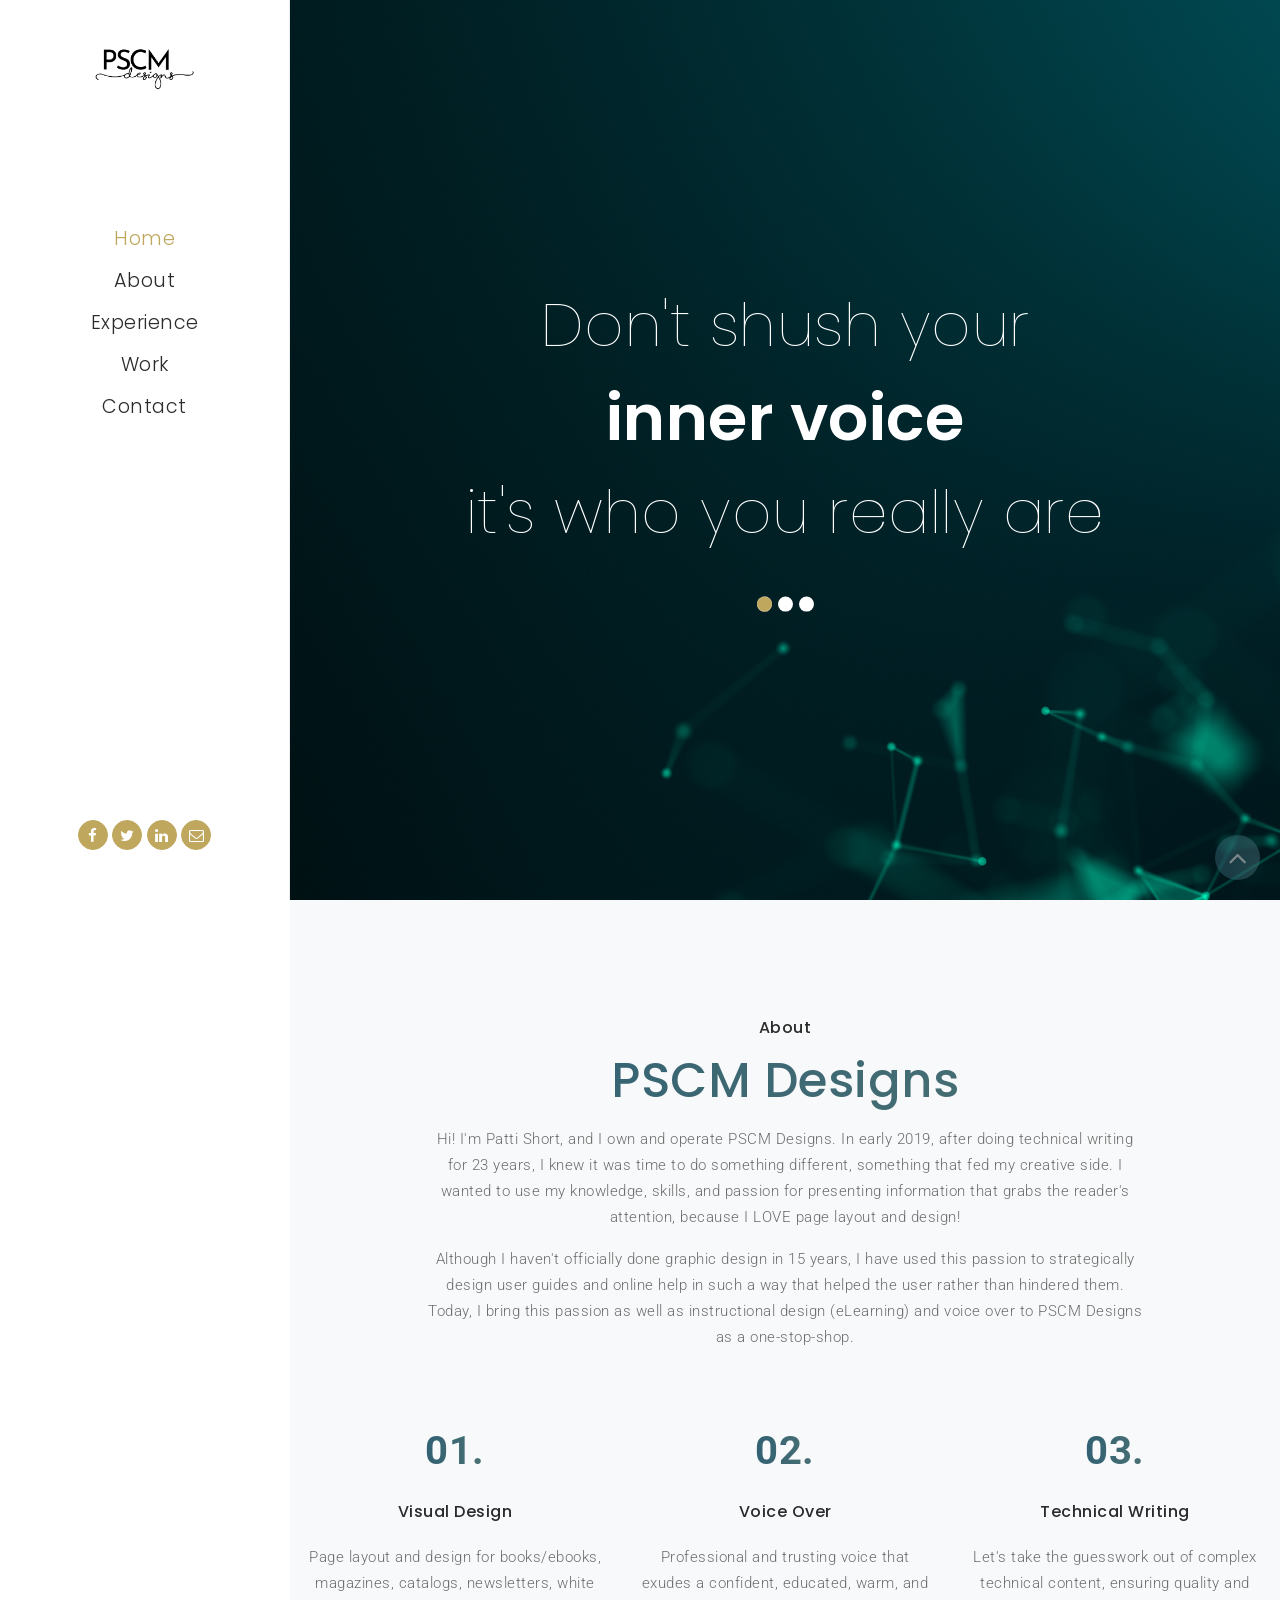
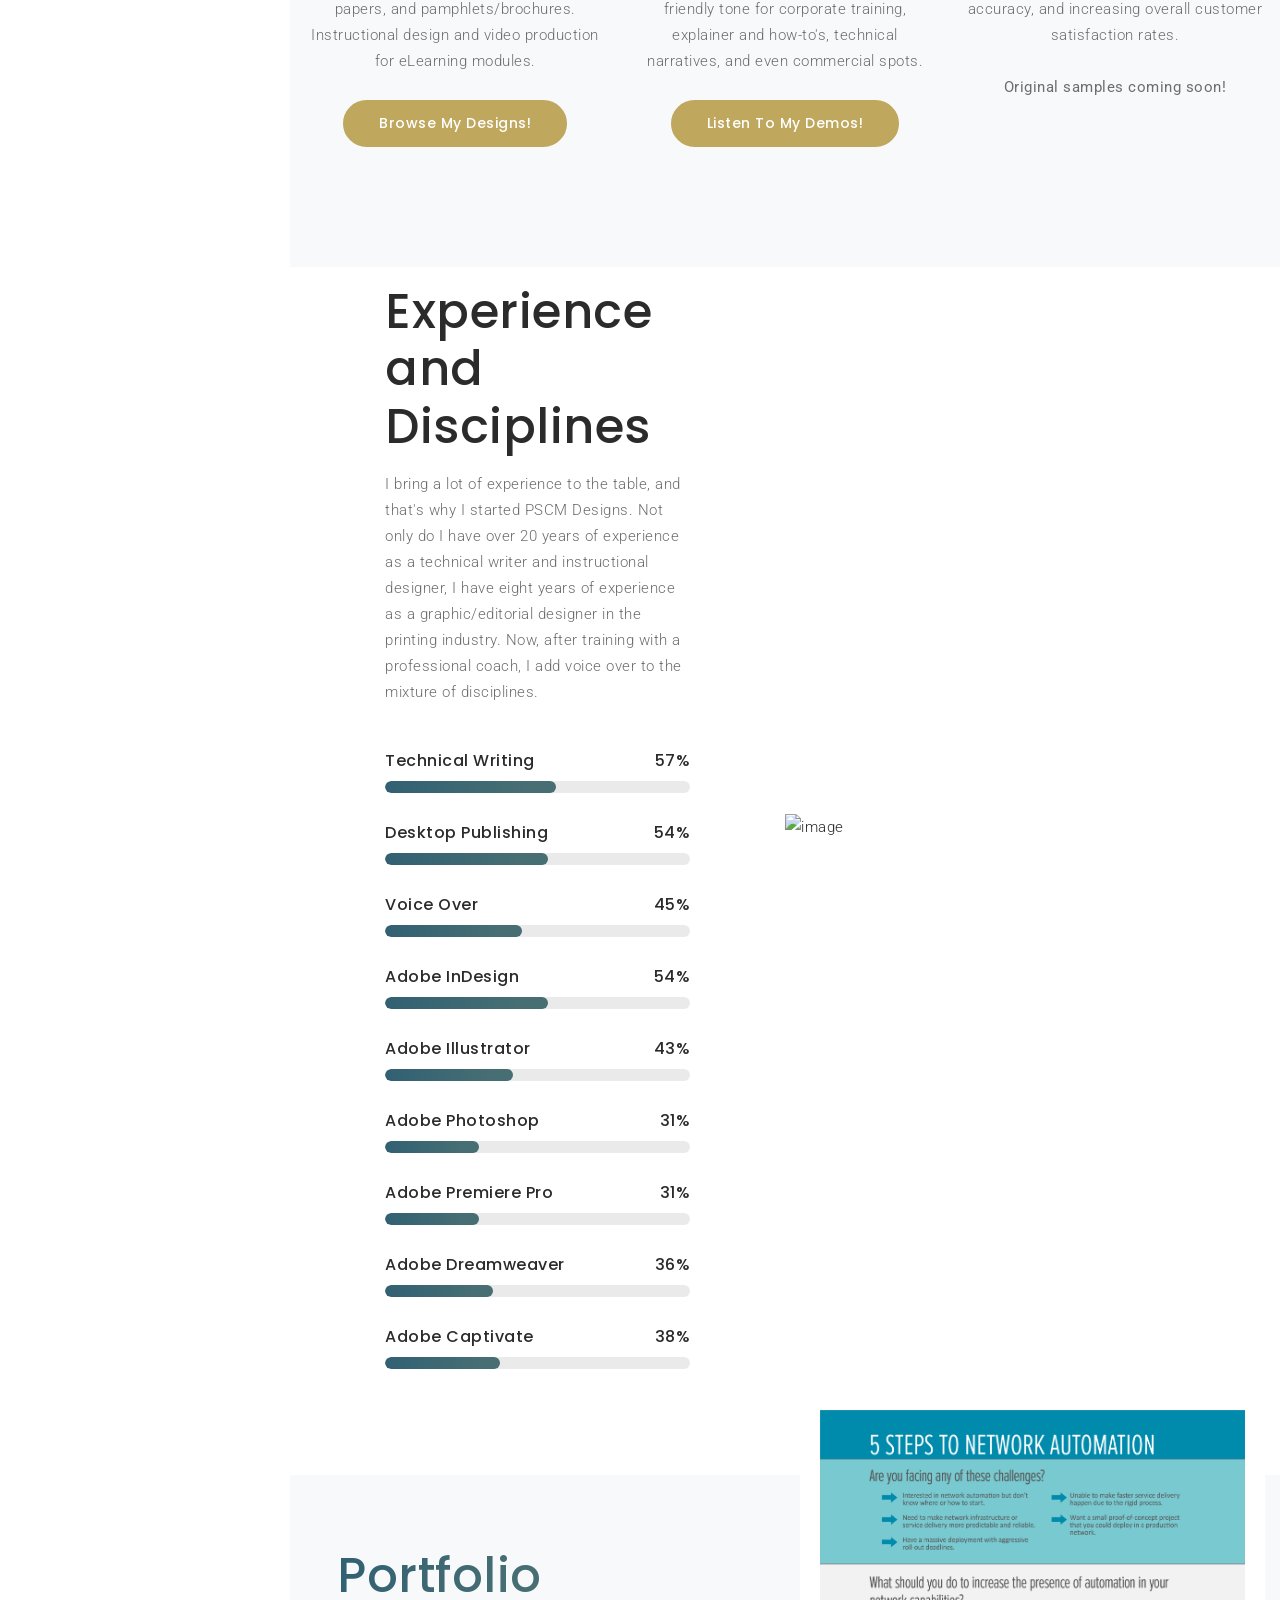
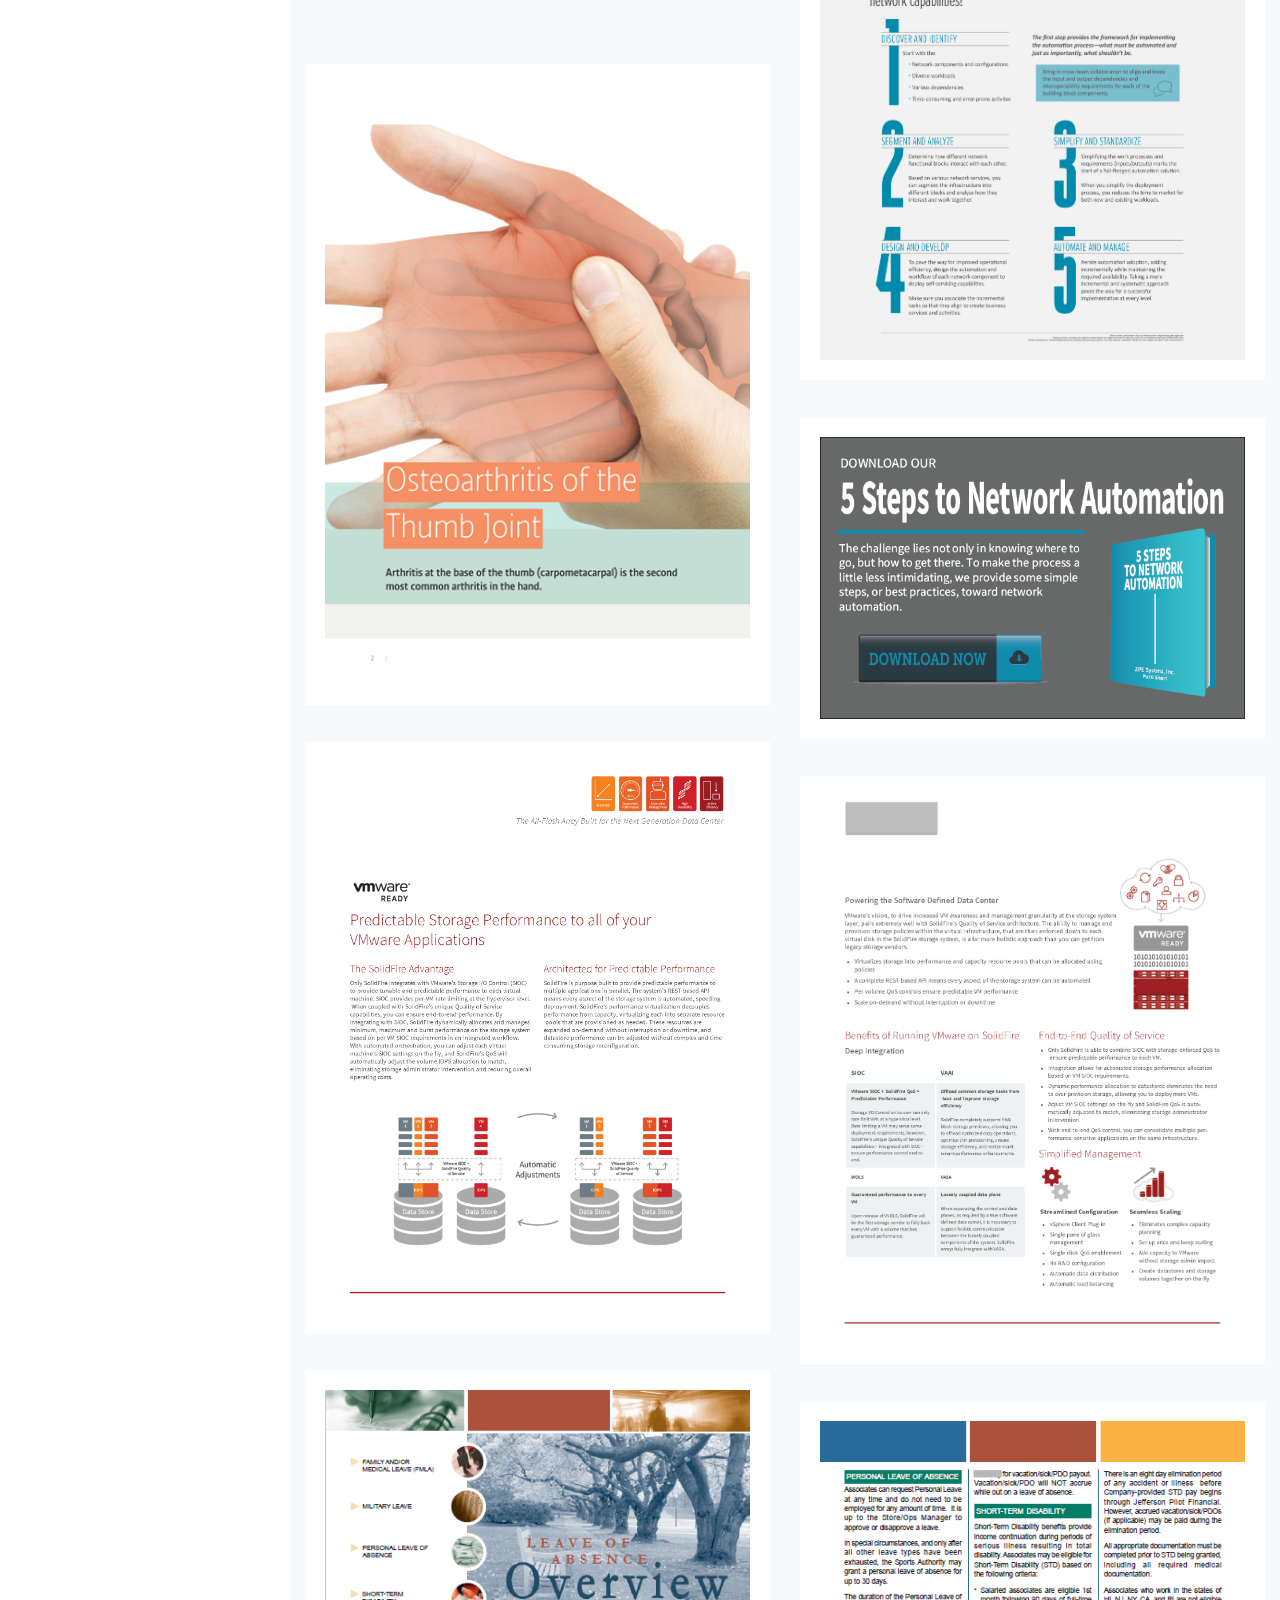
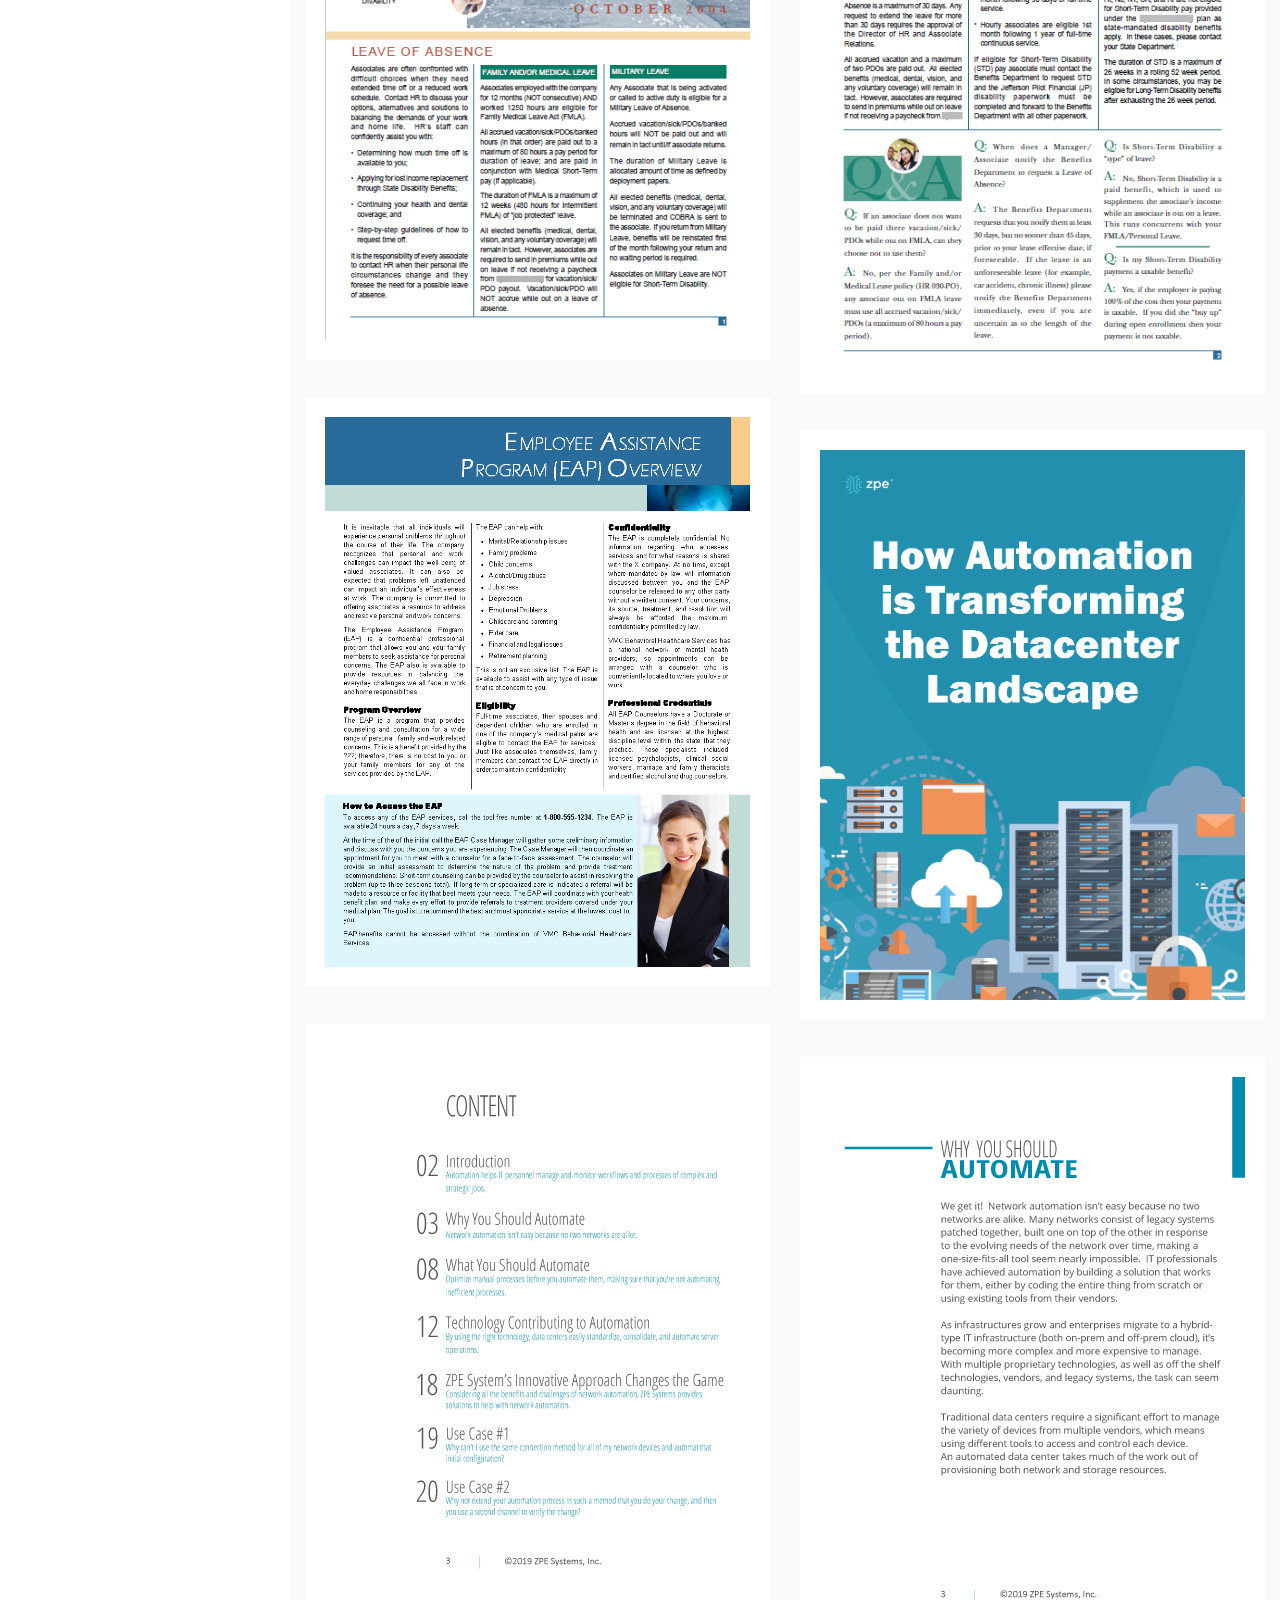
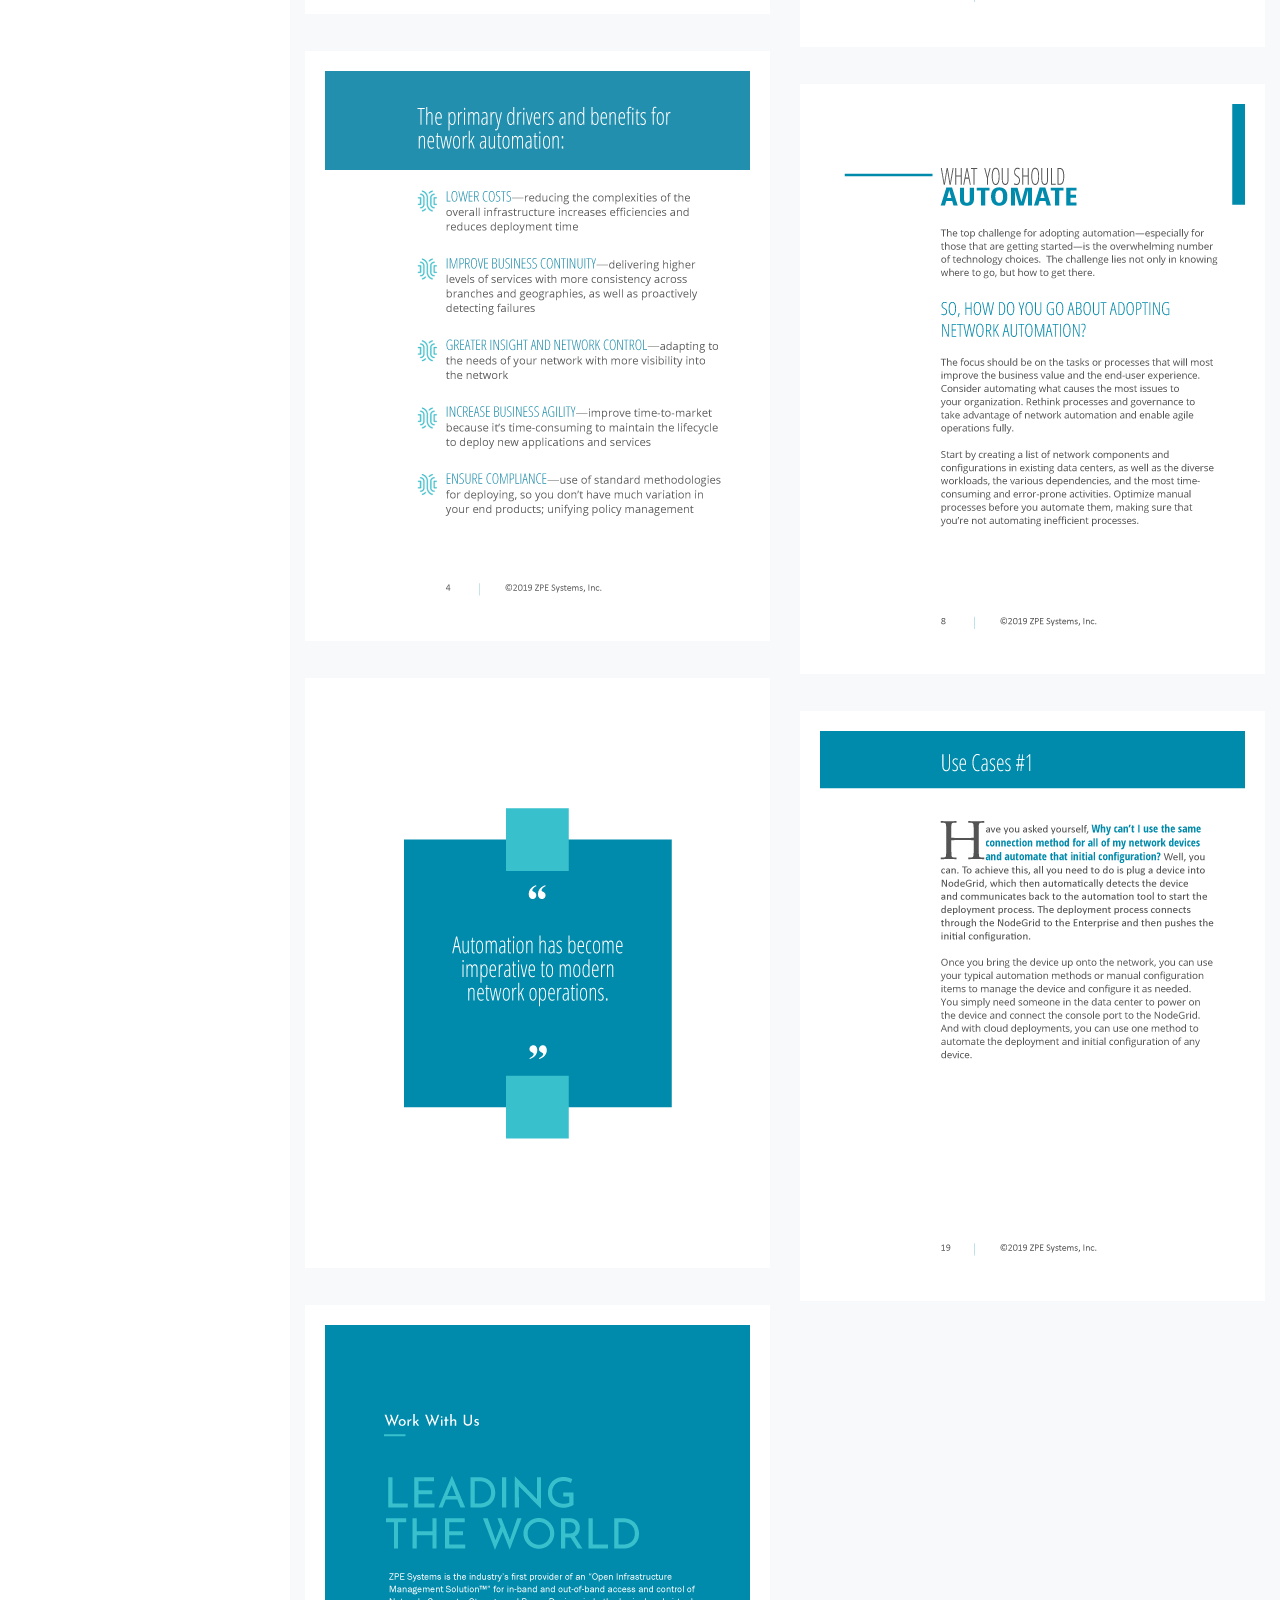
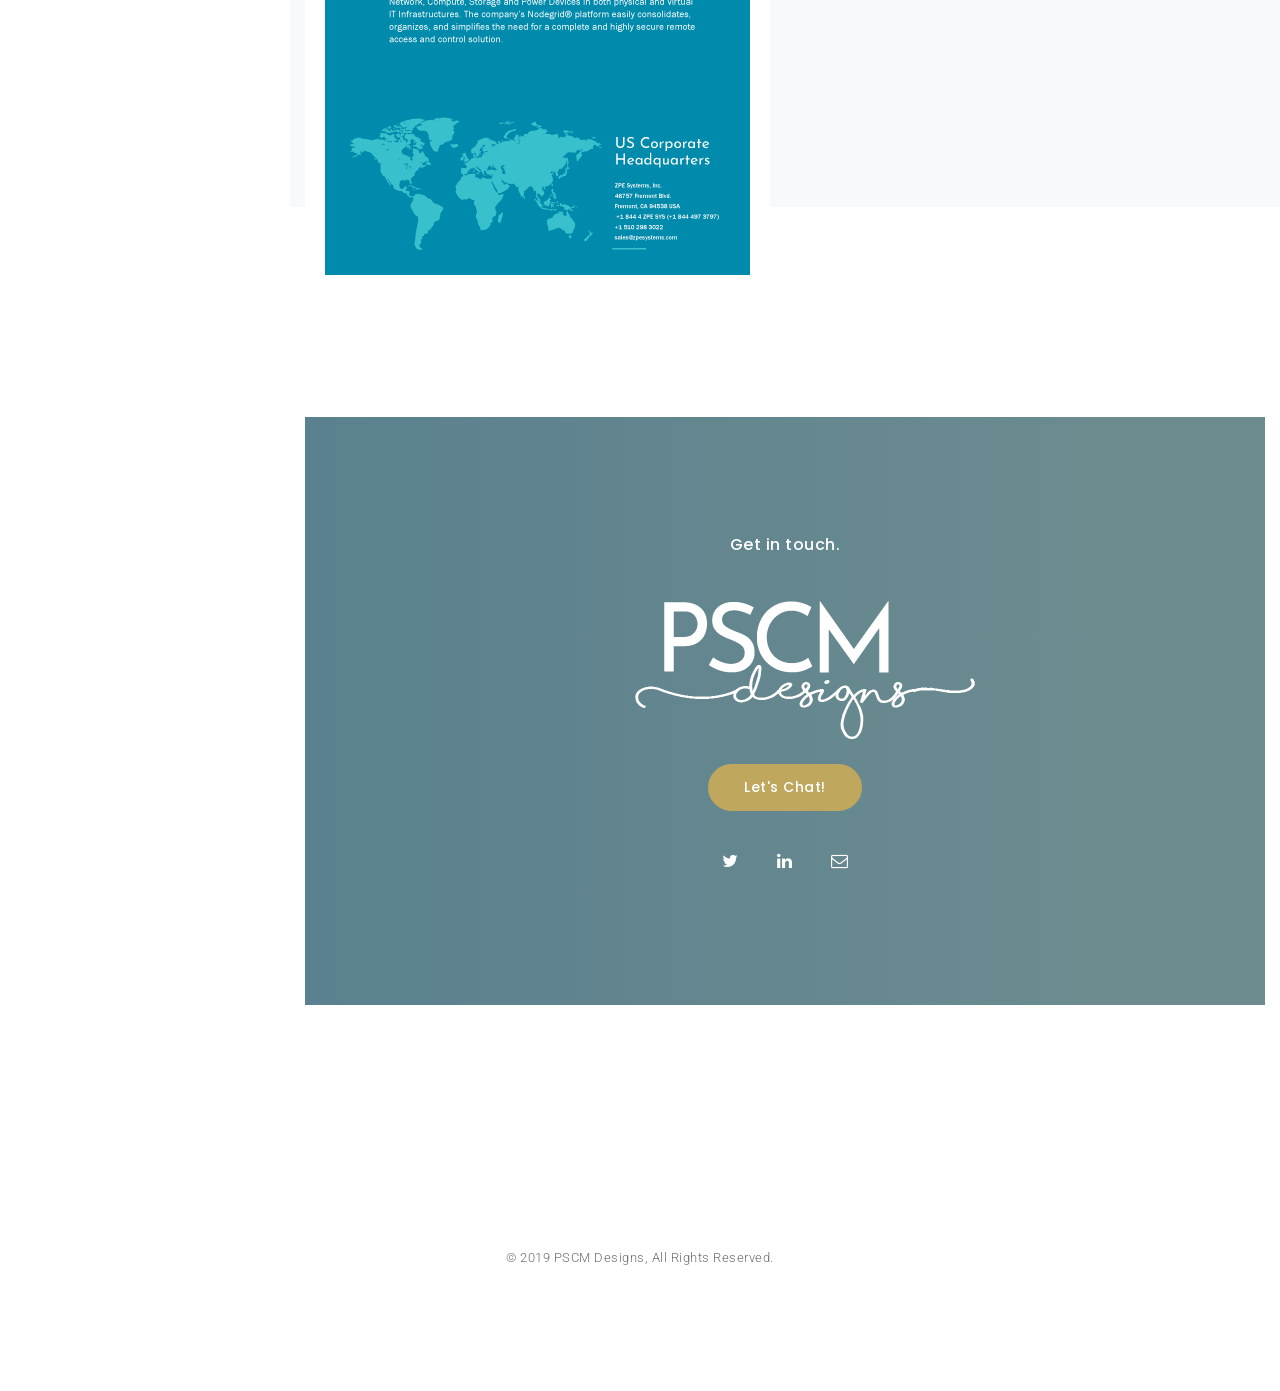
==== index.html @ f7200b73 "new samples and modified the CTA container" ====
<!doctype html>
<html lang="en">
<head>
    <!-- Required meta tags -->
    <meta charset="utf-8">
    <meta name="viewport" content="width=device-width, initial-scale=1, shrink-to-fit=no">
    <!-- Page Title -->
    <title>PSCM Designs</title>
    <!-- Favicon -->
    <link rel="icon" href="images/favicon.ico">
    <!-- Animate -->
    <link rel="stylesheet" href="css/animate.min.css">
    <!-- Bootstrap CSS -->
    <link rel="stylesheet" href="css/bootstrap.min.css">
    <!-- Font Awesome -->
    <link rel="stylesheet" href="css/font-awesome.min.css">
    <!-- Owl Carousel -->
    <link rel="stylesheet" href="css/owl.carousel.min.css">
    <link rel="stylesheet" href="css/owl.theme.default.min.css">
    <!-- Cube Portfolio -->
    <link rel="stylesheet" href="css/cubeportfolio.min.css">
    <!-- Fancy Box -->
    <link rel="stylesheet" href="css/jquery.fancybox.min.css">
    <!-- REVOLUTION STYLE SHEETS -->
    <link rel="stylesheet" type="text/css" href="rs-plugin/css/settings.css">
    <link rel="stylesheet" type="text/css" href="rs-plugin/css/navigation.css">
    <!-- Style Sheet -->
    <link rel="stylesheet" href="css/style.css">
</head>

<body data-spy="scroll" data-target=".navbar" data-offset="90" class="intrective">

<!--Loader Start-->
<div class="loader">
    <div class="loader-inner">
        <div class="loader-blocks">
            <span class="block-1"></span>
            <span class="block-2"></span>
            <span class="block-3"></span>
            <span class="block-4"></span>
            <span class="block-5"></span>
            <span class="block-6"></span>
            <span class="block-7"></span>
            <span class="block-8"></span>
            <span class="block-9"></span>
            <span class="block-10"></span>
            <span class="block-11"></span>
            <span class="block-12"></span>
            <span class="block-13"></span>
            <span class="block-14"></span>
            <span class="block-15"></span>
            <span class="block-16"></span>
        </div>
    </div>
</div>
<!--Loader End-->

<!--Header start-->
<header>

    <!--Navigation-->
    <nav class="navbar navbar-right">
        <div class="container">
            <a href="#home" title="Logo" class="logo scroll">
                <img src="images/logo-black.png" class="logo-dark default" alt="logo">
            </a>

            <!--Nav Links-->
            <div class="navbar-collapse" id="wexim">
                <div class="navbar-nav ml-auto alt-font">
                        <a class="nav-link scroll" href="#home">Home</a>
                        <a class="nav-link scroll" href="#about">About</a>
                        <a class="nav-link scroll" href="#experience">Experience</a>
                        <a class="nav-link scroll" href="#portfolio_top">Work</a>
                       <!-- <a class="nav-link scroll" href="#price">Pricing</a>
                        <a class="nav-link scroll" href="#blog">Blog</a>-->
                        <a class="nav-link scroll" href="#contact">Contact</a>
                </div>
            </div>

            <!--Social Items-->
            <div class="side-right-social">
                <a href="https://www.facebook.com/bellasatori" class="facebook-bg-hvr"><i class="fa fa-facebook" aria-hidden="true"></i></a>
                <a href="https://twitter.com/magenta3604" class="twitter-bg-hvr"><i class="fa fa-twitter" aria-hidden="true"></i></a>
                <a href="https://www.linkedin.com/in/pattishort" class="linkedin-bg-hvr"><i class="fa fa-linkedin" aria-hidden="true"></i></a>
                <a href="mailto:hi@pscmdesigns.com"><i class="fa fa-envelope-o" aria-hidden="true"></i></a>
            </div>

        </div>
    </nav>

    <div class="side-right-btn">
        <span></span>
        <span></span>
        <span></span>
    </div>

</header>
<!--Header end-->

<div class="wrapper">

    

<!-- Main Slider -->
<section id="home" class="single-version p-0 bg-img11 center-block">
    <div class="bg-overlay"></div>
    <h2 class="d-none">hidden</h2>
    <div class="fullscreen">
        <div class="col-xs-12 text-center center-col">
            <div id="single-slider" class="owl-carousel">
                <!--slide-->
                <h2 class="alt-font text-white item">Don't shush your<span class="font-weight-600 d-block">inner voice</span>it's who you really are</h2>
                <!--slide-->
                <h2 class="alt-font text-white item">There are<span class="font-weight-600 d-block">no rules</span>to creativity</h2>
                <!--slide-->
                <h2 class="alt-font text-white item">Creativity<span class="font-weight-600 d-block">is not a</span>competition</h2>

            </div>
        </div>
    </div>
</section>
<!--Main Slider ends -->

    

    <!--Feature Start-->
    <section id="about" class="bg-light text-center">
        <div class="container">
            <!--Heading-->
            <div class="row wow fadeIn">
                <div class="col-md-12">
                    <div class="title d-inline-block">
                        <h6 class="mb-3">About</h6>
                        <h2 class="gradient-text1 mb-3">PSCM Designs</h2>
                        <p style="margin-bottom: 12pt;">Hi! I'm Patti Short, and I own and operate PSCM Designs. In early 2019, after doing technical writing for 23 years, I knew it was time to do something different, something that fed my creative side. I wanted to use my knowledge, skills, and passion for presenting information that grabs the reader's attention, because I LOVE page layout and design!  </p><p>Although I haven't officially done graphic design in 15 years, I have used this passion to strategically design user guides and online help in such a way that helped the user rather than hindered them. Today, I bring this passion as well as instructional design (eLearning) and voice over to PSCM Designs as a one-stop-shop.  </p>
                    </div>
                </div>
            </div>

            <!--Features-->
            <div class="row">
                <div class="col-md-4 wow fadeInLeft">
                    <div class="feature-box">
                    <span class="item-number gradient-text1">
                        01.
                    </span>
                        <h6 class="mb-4">Visual Design</h6>
                        <p>Page layout and design for books/ebooks, magazines, catalogs, newsletters, white papers, and pamphlets/brochures. Instructional design and video production for eLearning modules.<br><br><b><a href="#portfolio_top" class="btn btn-blue btn-rounded btn-large btn-hvr-white">Browse my designs!</a></b></p>
                    </div>
                </div>
                <div class="col-md-4 wow fadeInUp">
                    <div class="feature-box">
                    <span class="item-number gradient-text1">
                        02.
                    </span>
                        <h6 class="mb-4">Voice Over</h6>
						<p>Professional and trusting voice that exudes a confident, educated, warm, and friendly tone for corporate training, explainer and how-to's, technical narratives, and even commercial spots. <br><br><b><a href="https://www.pattishortvo.com" target="_blank" class="btn btn-blue btn-rounded btn-large btn-hvr-white">Listen to my demos!</a></b></p>
                    </div>
                </div>
                <div class="col-md-4 wow fadeInRight">
                    <div class="feature-box">
                    <span class="item-number gradient-text1">
                        03.
                    </span>
                        <h6 class="mb-4">Technical Writing</h6>
                        <p>Let's take the guesswork out of complex technical content, ensuring quality and accuracy, and increasing overall customer satisfaction rates.<br><br><b>Original samples coming soon!</b></p>
                    </div>
                </div>
            </div>
            
        </div>
    </section>
    <!--Feature End-->

    <!--About Start-->
    <section id="experience" class="p-0">
            <div class="container-fluid">
                <div class="row align-items-center">
                    <div class="col-lg-6">
                        <div class="feature-skill-box">
                            <div class="title">
                                <h6 class="third-color mb-3"></h6>
                                <h2 class="mb-3">Experience and Disciplines</h2>
                                <p>I bring a lot of experience to the table, and that's why I started PSCM Designs.  Not only do I have over 20 years of experience as a technical writer and instructional designer, I have eight years of experience as a graphic/editorial designer in the printing industry. Now, after training with a <a href="http://janhaleysoule.net/">professional coach</a>, I add voice over to the mixture of disciplines. </p>
                            </div>
                            <!--Team Progress-->
                            <ul class="feature-skill team-progress text-left">
								<!--Progress Item-->
                                <li class="progress-item">
										<h6>Technical Writing<span class="float-right"><b class="count">100</b>%</span></h6>
										<div class="progress">
											<span class="progress-bar" role="progressbar" aria-valuenow="100" aria-valuemin="0" aria-valuemax="100"></span>
										</div>
									</li>

									<!--Progress Item-->
									<li class="progress-item">
											<h6>Desktop Publishing<span class="float-right"><b class="count">95</b>%</span></h6>
											<div class="progress">
												<span class="progress-bar" role="progressbar" aria-valuenow="95" aria-valuemin="0" aria-valuemax="100"></span>
											</div>
										</li>
								<!--Progress Item-->
								<li class="progress-item">
										<h6>Voice Over<span class="float-right"><b class="count">80</b>%</span></h6>
										<div class="progress">
											<span class="progress-bar" role="progressbar" aria-valuenow="80" aria-valuemin="0" aria-valuemax="100"></span>
										</div>
									</li>
                                <!--Progress Item-->
                                <li class="progress-item">
                                    <h6>Adobe InDesign<span class="float-right"><b class="count">95</b>%</span></h6>
                                    <div class="progress">
                                        <span class="progress-bar" role="progressbar" aria-valuenow="95" aria-valuemin="0" aria-valuemax="100"></span>
                                    </div>
                                </li>
                                <!--Progress Item-->
                                <li class="progress-item">
                                    <h6>Adobe Illustrator<span class="float-right"><b class="count">75</b>%</span></h6>
                                    <div class="progress">
                                        <span class="progress-bar" role="progressbar" aria-valuenow="75" aria-valuemin="0" aria-valuemax="100"></span>
                                    </div>
                                </li>
                                <!--Progress Item-->
                                <li class="progress-item">
                                    <h6>Adobe Photoshop<span class="float-right"><b class="count">65</b>%</span></h6>
                                    <div class="progress">
                                        <span class="progress-bar" role="progressbar" aria-valuenow="65" aria-valuemin="0" aria-valuemax="100"></span>
                                    </div>
                                </li>
                                 <!--Progress Item-->
                                 <li class="progress-item">
                                        <h6>Adobe Premiere Pro<span class="float-right"><b class="count">65</b>%</span></h6>
                                        <div class="progress">
                                            <span class="progress-bar" role="progressbar" aria-valuenow="65" aria-valuemin="0" aria-valuemax="100"></span>
                                        </div>
                                    </li>
                                    
                                     <!--Progress Item-->
                                <li class="progress-item">
                                        <h6>Adobe Dreamweaver<span class="float-right"><b class="count">75</b>%</span></h6>
                                        <div class="progress">
                                            <span class="progress-bar" role="progressbar" aria-valuenow="75" aria-valuemin="0" aria-valuemax="100"></span>
                                        </div>
                                    </li>
                                     <!--Progress Item-->
                                <li class="progress-item">
                                        <h6>Adobe Captivate<span class="float-right"><b class="count">80</b>%</span></h6>
                                        <div class="progress">
                                            <span class="progress-bar" role="progressbar" aria-valuenow="80" aria-valuemin="0" aria-valuemax="100"></span>
                                        </div>
                                    </li>
                                    
                                     
                            </ul>
    
                            <!--button
                            <a href="javascript:void(0);" class="btn btn-large btn-transparent-black mt-5">Get Started</a>-->
                        </div>
                    </div>
                    <div class="col-lg-6 p-0">
                        <!--Feature Image Half-->
                        <img src="images/AdobeStock_109748707.jpeg" class="feature-half" alt="image">
                    </div>
                </div>
            </div>
        </section>
        <!--About End-->

    <!--Parallax Start
    <section class="parallax bg-img9">
        <div class="bg-overlay bg-dark opacity-4"></div>
        <div class="container">
            <div class="row">
                <div class="col-md-12">
                    <div class="parallax-box text-center title m-0">
                        <h6 class="text-white font-weight-light mb-4">Unleash your creative potential with Wexim</h6>
                        <h2 class="text-white mb-4">Looking For Exclusive Digital Services?</h2>
                        <a href="#." class="btn btn-large btn-blue">Learn More</a>
                    </div>
                </div>
            </div>
        </div>
    </section>-->
    <!--Parallax End-->

    <!--Team Start
    <section id="team" >
        <div class="container">-->
            <!--Heading
            <div class="row wow fadeIn">
                <div class="col-md-12 text-center">
                    <div class="title d-inline-block">
                        <h6 class="mb-3">Basic info about componay</h6>
                        <h2 class="gradient-text1 mb-3">Creative Heads</h2>
                        <p>Curabitur mollis bibendum luctus. Duis suscipit vitae dui sed suscipit. Vestibulum auctor nunc vitae diam eleifend, in maximus metus sollicitudin. Quisque vitae sodales lectus. Nam porttitor justo sed mi finibus, vel tristique risus faucibus. </p>
                    </div>
                </div>
            </div>-->

           

    <!--Portfolio-->
    <section id="portfolio_top" class="bg-light p-lg-0">
        <div class="container">
            <div id="portfolio-measonry" class="cbp border-portfolio simple_overlay">
                
                    <div class="cbp-item pt-0 pt-lg-5">
                            <div class="text_wrap wow fadeIn" data-wow-delay="350ms">
                                <div class="title pt-3 pt-lg-5 mb-0 d-inline-block text-center">
                                    <h6 class="mb-3 third-color"></h6>
                                    <h2 class="gradient-text1 mb-3">Portfolio</h2>
                                    <p></p>
                                </div>
                            </div>
                        </div>
                
                        <div class="cbp-item itemshadow">
                                <img src="images/5-steps-new-design.png" alt="">
                                <div class="overlay-two center-block text-white">
                                    <a class="plus" data-fancybox="gallery" href="images/5-steps-new-design.png"></a>
                                    <h4 class="pt-3">Latest Work</h4>
                                    <p>See Our Amazing Work</p>
                                </div>
                            </div>

                            <div class="cbp-item itemshadow">
                                    <img src="images/portfolio-4.png" alt="">
                                    <div class="overlay-two center-block text-white">
                                        <a class="plus" data-fancybox="gallery" href="images/portfolio-4.png"></a>
                                        <h4 class="pt-3">Latest Work</h4>
                                        <p>See Our Amazing Work</p>
                                    </div>
                                </div>

                                <div class="cbp-item itemshadow">
                                        <img src="images/portfolio-5.png" alt="">
                                        <div class="overlay-two center-block text-white">
                                            <a class="plus" data-fancybox="gallery" href="images/portfolio-5.png"></a>
                                            <h4 class="pt-3">Latest Work</h4>
                                            <p>See Our Amazing Work</p>
                                        </div>
                                    </div>

                    <div class="cbp-item itemshadow">
                            <img src="images/portfolio-6.png" alt="">
                            <div class="overlay-two center-block text-white">
                                <a class="plus" data-fancybox="gallery" href="images/portfolio-6.png"></a>
                                <h4 class="pt-3">2014 Work</h4>
                                <p>See Our Amazing Work</p>
                            </div>
                        </div>
                        <div class="cbp-item itemshadow">
                            <img src="images/portfolio-7.png" alt="">
                            <div class="overlay-two center-block text-white">
                                <a class="plus" data-fancybox="gallery" href="images/portfolio-7.png"></a>
                                <h4 class="pt-3">2014 Work</h4>
                                <p>See Our Amazing Work</p>
                            </div>
                        </div>



                
                        <div class="cbp-item itemshadow">
                    <img src="images/portfolio-1.png" alt="">
                    <div class="overlay-two center-block text-white">
                        <a class="plus" data-fancybox="gallery" href="images/portfolio-1.png"></a>
                        <h4 class="pt-3">2004 Work</h4>
                        <p>See Our Amazing Work</p>
                    </div>
                </div>
                
                <div class="cbp-item itemshadow">
                    <img src="images/portfolio-2.png" alt="">
                    <div class="overlay-two center-block text-white">
                        <a class="plus" data-fancybox="gallery" href="images/portfolio-2.png"></a>
                        <h4 class="pt-3">2004 Work</h4>
                        <p>See Our Amazing Work</p>
                    </div>
                </div>
                <div class="cbp-item itemshadow">
                    <img src="images/portfolio-3.png" alt="">
                    <div class="overlay-two center-block text-white">
                        <a class="plus" data-fancybox="gallery" href="images/portfolio-3.png"></a>
                        <h4 class="pt-3">2004 Work</h4>
                        <p>See Our Amazing Work</p>
                    </div>
                </div>

                <div class="cbp-item itemshadow">
                    <img src="images/ebook/1-network-automation-ebook_Page_01.png" alt="">
                    <div class="overlay-two center-block text-white">
                        <a class="plus" data-fancybox="gallery" href="images/ebook/1-network-automation-ebook_Page_01.png"></a>
                        <h4 class="pt-3">Latest Work</h4>
                        <p>See Our Amazing Work</p>
                    </div>
                </div>

                <div class="cbp-item itemshadow">
                    <img src="images/ebook/1-network-automation-ebook_Page_03.png" alt="">
                    <div class="overlay-two center-block text-white">
                        <a class="plus" data-fancybox="gallery" href="images/ebook/1-network-automation-ebook_Page_03.png"></a>
                        <h4 class="pt-3">Latest Work</h4>
                        <p>See Our Amazing Work</p>
                    </div>
                </div>

                <div class="cbp-item itemshadow">
                    <img src="images/ebook/1-network-automation-ebook_Page_06.png" alt="">
                    <div class="overlay-two center-block text-white">
                        <a class="plus" data-fancybox="gallery" href="images/ebook/1-network-automation-ebook_Page_06.png"></a>
                        <h4 class="pt-3">Latest Work</h4>
                        <p>See Our Amazing Work</p>
                    </div>
                </div>

                <div class="cbp-item itemshadow">
                    <img src="images/ebook/1-network-automation-ebook_Page_07.png" alt="">
                    <div class="overlay-two center-block text-white">
                        <a class="plus" data-fancybox="gallery" href="images/ebook/1-network-automation-ebook_Page_07.png"></a>
                        <h4 class="pt-3">Latest Work</h4>
                        <p>See Our Amazing Work</p>
                    </div>
                </div>

                <div class="cbp-item itemshadow">
                    <img src="images/ebook/1-network-automation-ebook_Page_11.png" alt="">
                    <div class="overlay-two center-block text-white">
                        <a class="plus" data-fancybox="gallery" href="images/ebook/1-network-automation-ebook_Page_11.png"></a>
                        <h4 class="pt-3">Latest Work</h4>
                        <p>See Our Amazing Work</p>
                    </div>
                </div>

                <div class="cbp-item itemshadow">
                    <img src="images/ebook/1-network-automation-ebook_Page_13.png" alt="">
                    <div class="overlay-two center-block text-white">
                        <a class="plus" data-fancybox="gallery" href="images/ebook/1-network-automation-ebook_Page_13.png"></a>
                        <h4 class="pt-3">Latest Work</h4>
                        <p>See Our Amazing Work</p>
                    </div>
                </div>

                <div class="cbp-item itemshadow">
                    <img src="images/ebook/1-network-automation-ebook_Page_22.png" alt="">
                    <div class="overlay-two center-block text-white">
                        <a class="plus" data-fancybox="gallery" href="images/ebook/1-network-automation-ebook_Page_22.png"></a>
                        <h4 class="pt-3">Latest Work</h4>
                        <p>See Our Amazing Work</p>
                    </div>
                </div>

                <div class="cbp-item itemshadow">
                    <img src="images/ebook/1-network-automation-ebook_Page_25.png" alt="">
                    <div class="overlay-two center-block text-white">
                        <a class="plus" data-fancybox="gallery" href="images/ebook/1-network-automation-ebook_Page_25.png"></a>
                        <h4 class="pt-3">Latest Work</h4>
                        <p>See Our Amazing Work</p>
                    </div>
                </div>
                
            <!-- <div class="cbp-item">
                    <div class="bottom-text">
                        <div class="cells  wow fadeIn" data-wow-delay="350ms">
                            <p class="pb-3">We’ve Completed More Than </p>
                            <h2 class="port_head alt-font third-color">682</h2>
                            <p>projects for our amazing clients,</p>
                        </div>
                        <div class="cells wow fadeIn" data-wow-delay="350ms">
                            <a href="javascript:void(0)" class="btn btn-large btn-gradient">View All Work</a>
                        </div>
                    </div>
                </div>-->
            </div>
        </div>
    </section>
    <!--Portfolio ends -->

  


    <!--Address Start-->
    <section id="contact">
        <div class="container-fluid">
            <div class="align-items-center">

            
                    <div class="address-box title mb-0 bg-img4">
                        <!--overlay-->
                        <div class="bg-overlay gradient-bg1 opacity-8"></div>
                            <div class="address-text text-center text-white position-relative wow fadeInUp">
                                <h6 class="mb-3">Get in touch.</h6>
                                <p style="margin-bottom: 18pt;"></p>  
                            <p style="margin-bottom: 36pt;"></p> 
                                <!--title-->
                                <h2 class="mb-4" style="margin-left: 40px;"><img src="images/logo-white.png"></h2>
                                <!--Address
                                <p class="mb-3 text-white">Redmond, WA, United States Of America. </p>-->
                                <!--Phone
                                <p class="mb-3 text-white">Office Telephone : +1 970 315 2953</p>-->
                                <!--Email
                                <p class="mb-3 text-white">Email : hi@pscmdesigns.com</p>-->
                                <!--Social Icon-->
                                <p style="margin-bottom: 18pt;"> <a href="https://forms.gle/zeFy1gkdJvjEKnYE6" target="_blank" class="btn btn-blue btn-rounded btn-large btn-hvr-white"> Let's chat!</a></p>
                                <div class="address-social">
                                    <ul class="list-unstyled">
                                        
                                        <li><a class="twitter-text-hvr" href="https://twitter.com/magenta3604"><i class="fa fa-twitter" aria-hidden="true"></i></a></li>
                                        
                                        <li><a class="linkedin-text-hvr" href="https://www.linkedin.com/in/pattishort"><i class="fa fa-linkedin" aria-hidden="true"></i></a></li>
                                        <li><a class="wow fadeInDown" href="mailto:hi@pscmdesigns.com"><i class="fa fa-envelope-o" aria-hidden="true"></i></a></li>
                                        
                                    </ul>
                                </div>
                                
                            </div>
                        </div>
                    </div>
            
            </div>
        </div>
    </section>
    <!--Address End-->


    <!--Footer Start-->
    <section class="text-center">
        <h2 class="d-none">hidden</h2>
        <div class="container">
            <div class="row">
                <div class="col-md-12 align-items-center" >
                    <!--<div class="footer-social">
                        <ul class="list-unstyled">
                            <li><a class="wow fadeInUp" href="javascript:void(0);"><i class="fa fa-facebook" aria-hidden="true"></i></a></li>
                            <li><a class="wow fadeInDown" href="javascript:void(0);"><i class="fa fa-twitter" aria-hidden="true"></i></a></li>
                            <li><a class="wow fadeInUp" href="javascript:void(0);"><i class="fa fa-google-plus" aria-hidden="true"></i></a></li>
                            <li><a class="wow fadeInDown" href="javascript:void(0);"><i class="fa fa-linkedin" aria-hidden="true"></i></a></li>
                            <li><a class="wow fadeInUp" href="javascript:void(0);"><i class="fa fa-instagram" aria-hidden="true"></i></a></li>
                            <li><a class="wow fadeInDown" href="javascript:void(0);"><i class="fa fa-envelope-o" aria-hidden="true"></i></a></li>
                        </ul>
                    </div>-->
                    <p class="company-about fadeIn">© 2019 PSCM Designs, All Rights Reserved.</p>
                </div>
            </div>
        </div>
    </section>
    <!--Footer End-->

    <!--Scroll Top-->
    <a class="scroll-top-arrow" href="javascript:void(0);"><i class="fa fa-angle-up"></i></a>
    <!--Scroll Top End-->

</div>


<!-- Optional JavaScript -->
<script src="js/jquery-3.3.1.min.js"></script>
<script src="js/popper.min.js"></script>
<script src="js/bootstrap.min.js"></script>
<script src="js/jquery.appear.js"></script>
<!-- isotop gallery -->
<script src="js/isotope.pkgd.min.js"></script>
<!-- cube portfolio gallery -->
<script src="js/jquery.cubeportfolio.min.js"></script>
<!-- owl carousel slider -->
<script src="js/owl.carousel.min.js"></script>
<!-- text rotate -->
<script src="js/morphext.min.js"></script>
<!-- particles -->
<script src="js/particles.min.js"></script>
<!-- parallax Background -->
<script src="js/parallaxie.min.js"></script>
<!-- fancybox popup -->
<script src="js/jquery.fancybox.min.js"></script>
<!-- fancybox popup -->
<script src="js/wow.js"></script>
<!-- REVOLUTION JS FILES -->
<script src="rs-plugin/js/jquery.themepunch.tools.min.js"></script>
<script src="rs-plugin/js/jquery.themepunch.revolution.min.js"></script>
<!-- SLIDER REVOLUTION EXTENSIONS -->
<script src="rs-plugin/js/extensions/revolution.extension.actions.min.js"></script>
<script src="rs-plugin/js/extensions/revolution.extension.carousel.min.js"></script>
<script src="rs-plugin/js/extensions/revolution.extension.kenburn.min.js"></script>
<script src="rs-plugin/js/extensions/revolution.extension.layeranimation.min.js"></script>
<script src="rs-plugin/js/extensions/revolution.extension.migration.min.js"></script>
<script src="rs-plugin/js/extensions/revolution.extension.navigation.min.js"></script>
<script src="rs-plugin/js/extensions/revolution.extension.parallax.min.js"></script>
<script src="rs-plugin/js/extensions/revolution.extension.slideanims.min.js"></script>
<script src="rs-plugin/js/extensions/revolution.extension.video.min.js"></script>
<!-- map -->
<script src="http://maps.google.com/maps/api/js?key=AIzaSyB6YJu2gWq_4ABpOPGLy0c4JKg82U7a_JM"></script>
<script src="js/map.js"></script>
<!-- custom script -->
<script src="js/script.js"></script>

</body>
</html>
---- rs-plugin/css/settings.css ----
/*-----------------------------------------------------------------------------

-	Revolution Slider 5.0 Default Style Settings -

Screen Stylesheet

version:   	5.4.5
date:      	15/05/17
author:		themepunch
email:     	info@themepunch.com
website:   	http://www.themepunch.com
-----------------------------------------------------------------------------*/
#debungcontrolls,.debugtimeline{width:100%;box-sizing:border-box}.rev_column,.rev_column .tp-parallax-wrap,.tp-svg-layer svg{vertical-align:top}#debungcontrolls{z-index:100000;position:fixed;bottom:0;height:auto;background:rgba(0,0,0,.6);padding:10px}.debugtimeline{height:10px;position:relative;margin-bottom:3px;display:none;white-space:nowrap}.debugtimeline:hover{height:15px}.the_timeline_tester{background:#e74c3c;position:absolute;top:0;left:0;height:100%;width:0}.rs-go-fullscreen{position:fixed!important;width:100%!important;height:100%!important;top:0!important;left:0!important;z-index:9999999!important;background:#fff!important}.debugtimeline.tl_slide .the_timeline_tester{background:#f39c12}.debugtimeline.tl_frame .the_timeline_tester{background:#3498db}.debugtimline_txt{color:#fff;font-weight:400;font-size:7px;position:absolute;left:10px;top:0;white-space:nowrap;line-height:10px}.rtl{direction:rtl}@font-face{font-family:revicons;src:url(../fonts/revicons/revicons.eot?5510888);src:url(../fonts/revicons/revicons.eot?5510888#iefix) format('embedded-opentype'),url(../fonts/revicons/revicons.woff?5510888) format('woff'),url(../fonts/revicons/revicons.ttf?5510888) format('truetype'),url(../fonts/revicons/revicons.svg?5510888#revicons) format('svg');font-weight:400;font-style:normal}[class*=" revicon-"]:before,[class^=revicon-]:before{font-family:revicons;font-style:normal;font-weight:400;speak:none;display:inline-block;text-decoration:inherit;width:1em;margin-right:.2em;text-align:center;font-variant:normal;text-transform:none;line-height:1em;margin-left:.2em}.revicon-search-1:before{content:'\e802'}.revicon-pencil-1:before{content:'\e831'}.revicon-picture-1:before{content:'\e803'}.revicon-cancel:before{content:'\e80a'}.revicon-info-circled:before{content:'\e80f'}.revicon-trash:before{content:'\e801'}.revicon-left-dir:before{content:'\e817'}.revicon-right-dir:before{content:'\e818'}.revicon-down-open:before{content:'\e83b'}.revicon-left-open:before{content:'\e819'}.revicon-right-open:before{content:'\e81a'}.revicon-angle-left:before{content:'\e820'}.revicon-angle-right:before{content:'\e81d'}.revicon-left-big:before{content:'\e81f'}.revicon-right-big:before{content:'\e81e'}.revicon-magic:before{content:'\e807'}.revicon-picture:before{content:'\e800'}.revicon-export:before{content:'\e80b'}.revicon-cog:before{content:'\e832'}.revicon-login:before{content:'\e833'}.revicon-logout:before{content:'\e834'}.revicon-video:before{content:'\e805'}.revicon-arrow-combo:before{content:'\e827'}.revicon-left-open-1:before{content:'\e82a'}.revicon-right-open-1:before{content:'\e82b'}.revicon-left-open-mini:before{content:'\e822'}.revicon-right-open-mini:before{content:'\e823'}.revicon-left-open-big:before{content:'\e824'}.revicon-right-open-big:before{content:'\e825'}.revicon-left:before{content:'\e836'}.revicon-right:before{content:'\e826'}.revicon-ccw:before{content:'\e808'}.revicon-arrows-ccw:before{content:'\e806'}.revicon-palette:before{content:'\e829'}.revicon-list-add:before{content:'\e80c'}.revicon-doc:before{content:'\e809'}.revicon-left-open-outline:before{content:'\e82e'}.revicon-left-open-2:before{content:'\e82c'}.revicon-right-open-outline:before{content:'\e82f'}.revicon-right-open-2:before{content:'\e82d'}.revicon-equalizer:before{content:'\e83a'}.revicon-layers-alt:before{content:'\e804'}.revicon-popup:before{content:'\e828'}.rev_slider_wrapper{position:relative;z-index:0;width:100%}.rev_slider{position:relative;overflow:visible}.entry-content .rev_slider a,.rev_slider a{box-shadow:none}.tp-overflow-hidden{overflow:hidden!important}.group_ov_hidden{overflow:hidden}.rev_slider img,.tp-simpleresponsive img{max-width:none!important;transition:none;margin:0;padding:0;border:none}.rev_slider .no-slides-text{font-weight:700;text-align:center;padding-top:80px}.rev_slider>ul,.rev_slider>ul>li,.rev_slider>ul>li:before,.rev_slider_wrapper>ul,.tp-revslider-mainul>li,.tp-revslider-mainul>li:before,.tp-simpleresponsive>ul,.tp-simpleresponsive>ul>li,.tp-simpleresponsive>ul>li:before{list-style:none!important;position:absolute;margin:0!important;padding:0!important;overflow-x:visible;overflow-y:visible;background-image:none;background-position:0 0;text-indent:0;top:0;left:0}.rev_slider>ul>li,.rev_slider>ul>li:before,.tp-revslider-mainul>li,.tp-revslider-mainul>li:before,.tp-simpleresponsive>ul>li,.tp-simpleresponsive>ul>li:before{visibility:hidden}.tp-revslider-mainul,.tp-revslider-slidesli{padding:0!important;margin:0!important;list-style:none!important}.fullscreen-container,.fullwidthbanner-container{padding:0;position:relative}.rev_slider li.tp-revslider-slidesli{position:absolute!important}.tp-caption .rs-untoggled-content{display:block}.tp-caption .rs-toggled-content{display:none}.rs-toggle-content-active.tp-caption .rs-toggled-content{display:block}.rs-toggle-content-active.tp-caption .rs-untoggled-content{display:none}.rev_slider .caption,.rev_slider .tp-caption{position:relative;visibility:hidden;white-space:nowrap;display:block;-webkit-font-smoothing:antialiased!important;z-index:1}.rev_slider .caption,.rev_slider .tp-caption,.tp-simpleresponsive img{-moz-user-select:none;-khtml-user-select:none;-webkit-user-select:none;-o-user-select:none}.rev_slider .tp-mask-wrap .tp-caption,.rev_slider .tp-mask-wrap :last-child,.wpb_text_column .rev_slider .tp-mask-wrap .tp-caption,.wpb_text_column .rev_slider .tp-mask-wrap :last-child{margin-bottom:0}.tp-svg-layer svg{width:100%;height:100%;position:relative}.tp-carousel-wrapper{cursor:url(openhand.cur),move}.tp-carousel-wrapper.dragged{cursor:url(closedhand.cur),move}.tp_inner_padding{box-sizing:border-box;max-height:none!important}.tp-caption.tp-layer-selectable{-moz-user-select:all;-khtml-user-select:all;-webkit-user-select:all;-o-user-select:all}.tp-caption.tp-hidden-caption,.tp-forcenotvisible,.tp-hide-revslider,.tp-parallax-wrap.tp-hidden-caption{visibility:hidden!important;display:none!important}.rev_slider audio,.rev_slider embed,.rev_slider iframe,.rev_slider object,.rev_slider video{max-width:none!important}.tp-element-background{position:absolute;top:0;left:0;width:100%;height:100%;z-index:0}.tp-blockmask,.tp-blockmask_in,.tp-blockmask_out{position:absolute;top:0;left:0;width:100%;height:100%;background:#fff;z-index:1000;transform:scaleX(0) scaleY(0)}.tp-parallax-wrap{transform-style:preserve-3d}.rev_row_zone{position:absolute;width:100%;left:0;box-sizing:border-box;min-height:50px;font-size:0}.rev_column_inner,.rev_slider .tp-caption.rev_row{position:relative;width:100%!important;box-sizing:border-box}.rev_row_zone_top{top:0}.rev_row_zone_middle{top:50%;transform:translateY(-50%)}.rev_row_zone_bottom{bottom:0}.rev_slider .tp-caption.rev_row{display:table;table-layout:fixed;vertical-align:top;height:auto!important;font-size:0}.rev_column{display:table-cell;position:relative;height:auto;box-sizing:border-box;font-size:0}.rev_column_inner{display:block;height:auto!important;white-space:normal!important}.rev_column_bg{width:100%;height:100%;position:absolute;top:0;left:0;z-index:0;box-sizing:border-box;background-clip:content-box;border:0 solid transparent}.tp-caption .backcorner,.tp-caption .backcornertop,.tp-caption .frontcorner,.tp-caption .frontcornertop{height:0;top:0;width:0;position:absolute}.rev_column_inner .tp-loop-wrap,.rev_column_inner .tp-mask-wrap,.rev_column_inner .tp-parallax-wrap{text-align:inherit}.rev_column_inner .tp-mask-wrap{display:inline-block}.rev_column_inner .tp-parallax-wrap,.rev_column_inner .tp-parallax-wrap .tp-loop-wrap,.rev_column_inner .tp-parallax-wrap .tp-mask-wrap{position:relative!important;left:auto!important;top:auto!important;line-height:0}.tp-video-play-button,.tp-video-play-button i{line-height:50px!important;vertical-align:top;text-align:center}.rev_column_inner .rev_layer_in_column,.rev_column_inner .tp-parallax-wrap,.rev_column_inner .tp-parallax-wrap .tp-loop-wrap,.rev_column_inner .tp-parallax-wrap .tp-mask-wrap{vertical-align:top}.rev_break_columns{display:block!important}.rev_break_columns .tp-parallax-wrap.rev_column{display:block!important;width:100%!important}.fullwidthbanner-container{overflow:hidden}.fullwidthbanner-container .fullwidthabanner{width:100%;position:relative}.tp-static-layers{position:absolute;z-index:101;top:0;left:0}.tp-caption .frontcorner{border-left:40px solid transparent;border-right:0 solid transparent;border-top:40px solid #00A8FF;left:-40px}.tp-caption .backcorner{border-left:0 solid transparent;border-right:40px solid transparent;border-bottom:40px solid #00A8FF;right:0}.tp-caption .frontcornertop{border-left:40px solid transparent;border-right:0 solid transparent;border-bottom:40px solid #00A8FF;left:-40px}.tp-caption .backcornertop{border-left:0 solid transparent;border-right:40px solid transparent;border-top:40px solid #00A8FF;right:0}.tp-layer-inner-rotation{position:relative!important}img.tp-slider-alternative-image{width:100%;height:auto}.caption.fullscreenvideo,.rs-background-video-layer,.tp-caption.coverscreenvideo,.tp-caption.fullscreenvideo{width:100%;height:100%;top:0;left:0;position:absolute}.noFilterClass{filter:none!important}.rs-background-video-layer{visibility:hidden;z-index:0}.caption.fullscreenvideo audio,.caption.fullscreenvideo iframe,.caption.fullscreenvideo video,.tp-caption.fullscreenvideo iframe,.tp-caption.fullscreenvideo iframe audio,.tp-caption.fullscreenvideo iframe video{width:100%!important;height:100%!important;display:none}.fullcoveredvideo audio,.fullscreenvideo audio .fullcoveredvideo video,.fullscreenvideo video{background:#000}.fullcoveredvideo .tp-poster{background-position:center center;background-size:cover;width:100%;height:100%;top:0;left:0}.videoisplaying .html5vid .tp-poster{display:none}.tp-video-play-button{background:#000;background:rgba(0,0,0,.3);border-radius:5px;position:absolute;top:50%;left:50%;color:#FFF;margin-top:-25px;margin-left:-25px;cursor:pointer;width:50px;height:50px;box-sizing:border-box;display:inline-block;z-index:4;opacity:0;transition:opacity .3s ease-out!important}.tp-audio-html5 .tp-video-play-button,.tp-hiddenaudio{display:none!important}.tp-caption .html5vid{width:100%!important;height:100%!important}.tp-video-play-button i{width:50px;height:50px;display:inline-block;font-size:40px!important}.rs-fullvideo-cover,.tp-dottedoverlay,.tp-shadowcover{height:100%;top:0;left:0;position:absolute}.tp-caption:hover .tp-video-play-button{opacity:1;display:block}.tp-caption .tp-revstop{display:none;border-left:5px solid #fff!important;border-right:5px solid #fff!important;margin-top:15px!important;line-height:20px!important;vertical-align:top;font-size:25px!important}.tp-seek-bar,.tp-video-button,.tp-volume-bar{outline:0;line-height:12px;margin:0;cursor:pointer}.videoisplaying .revicon-right-dir{display:none}.videoisplaying .tp-revstop{display:inline-block}.videoisplaying .tp-video-play-button{display:none}.fullcoveredvideo .tp-video-play-button{display:none!important}.fullscreenvideo .fullscreenvideo audio,.fullscreenvideo .fullscreenvideo video{object-fit:contain!important}.fullscreenvideo .fullcoveredvideo audio,.fullscreenvideo .fullcoveredvideo video{object-fit:cover!important}.tp-video-controls{position:absolute;bottom:0;left:0;right:0;padding:5px;opacity:0;transition:opacity .3s;background-image:linear-gradient(to bottom,#000 13%,#323232 100%);display:table;max-width:100%;overflow:hidden;box-sizing:border-box}.rev-btn.rev-hiddenicon i,.rev-btn.rev-withicon i{transition:all .2s ease-out!important;font-size:15px}.tp-caption:hover .tp-video-controls{opacity:.9}.tp-video-button{background:rgba(0,0,0,.5);border:0;border-radius:3px;font-size:12px;color:#fff;padding:0}.tp-video-button:hover{cursor:pointer}.tp-video-button-wrap,.tp-video-seek-bar-wrap,.tp-video-vol-bar-wrap{padding:0 5px;display:table-cell;vertical-align:middle}.tp-video-seek-bar-wrap{width:80%}.tp-video-vol-bar-wrap{width:20%}.tp-seek-bar,.tp-volume-bar{width:100%;padding:0}.rs-fullvideo-cover{width:100%;background:0 0;z-index:5}.disabled_lc .tp-video-play-button,.rs-background-video-layer audio::-webkit-media-controls,.rs-background-video-layer video::-webkit-media-controls,.rs-background-video-layer video::-webkit-media-controls-start-playback-button{display:none!important}.tp-audio-html5 .tp-video-controls{opacity:1!important;visibility:visible!important}.tp-dottedoverlay{background-repeat:repeat;width:100%;z-index:3}.tp-dottedoverlay.twoxtwo{background:url(../assets/gridtile.png)}.tp-dottedoverlay.twoxtwowhite{background:url(../assets/gridtile_white.png)}.tp-dottedoverlay.threexthree{background:url(../assets/gridtile_3x3.png)}.tp-dottedoverlay.threexthreewhite{background:url(../assets/gridtile_3x3_white.png)}.tp-shadowcover{width:100%;background:#fff;z-index:-1}.tp-shadow1{box-shadow:0 10px 6px -6px rgba(0,0,0,.8)}.tp-shadow2:after,.tp-shadow2:before,.tp-shadow3:before,.tp-shadow4:after{z-index:-2;position:absolute;content:"";bottom:10px;left:10px;width:50%;top:85%;max-width:300px;background:0 0;box-shadow:0 15px 10px rgba(0,0,0,.8);transform:rotate(-3deg)}.tp-shadow2:after,.tp-shadow4:after{transform:rotate(3deg);right:10px;left:auto}.tp-shadow5{position:relative;box-shadow:0 1px 4px rgba(0,0,0,.3),0 0 40px rgba(0,0,0,.1) inset}.tp-shadow5:after,.tp-shadow5:before{content:"";position:absolute;z-index:-2;box-shadow:0 0 25px 0 rgba(0,0,0,.6);top:30%;bottom:0;left:20px;right:20px;border-radius:100px/20px}.tp-button{padding:6px 13px 5px;border-radius:3px;height:30px;cursor:pointer;color:#fff!important;text-shadow:0 1px 1px rgba(0,0,0,.6)!important;font-size:15px;line-height:45px!important;font-family:arial,sans-serif;font-weight:700;letter-spacing:-1px;text-decoration:none}.tp-button.big{color:#fff;text-shadow:0 1px 1px rgba(0,0,0,.6);font-weight:700;padding:9px 20px;font-size:19px;line-height:57px!important}.purchase:hover,.tp-button.big:hover,.tp-button:hover{background-position:bottom,15px 11px}.purchase.green,.purchase:hover.green,.tp-button.green,.tp-button:hover.green{background-color:#21a117;box-shadow:0 3px 0 0 #104d0b}.purchase.blue,.purchase:hover.blue,.tp-button.blue,.tp-button:hover.blue{background-color:#1d78cb;box-shadow:0 3px 0 0 #0f3e68}.purchase.red,.purchase:hover.red,.tp-button.red,.tp-button:hover.red{background-color:#cb1d1d;box-shadow:0 3px 0 0 #7c1212}.purchase.orange,.purchase:hover.orange,.tp-button.orange,.tp-button:hover.orange{background-color:#f70;box-shadow:0 3px 0 0 #a34c00}.purchase.darkgrey,.purchase:hover.darkgrey,.tp-button.darkgrey,.tp-button.grey,.tp-button:hover.darkgrey,.tp-button:hover.grey{background-color:#555;box-shadow:0 3px 0 0 #222}.purchase.lightgrey,.purchase:hover.lightgrey,.tp-button.lightgrey,.tp-button:hover.lightgrey{background-color:#888;box-shadow:0 3px 0 0 #555}.rev-btn,.rev-btn:visited{outline:0!important;box-shadow:none!important;text-decoration:none!important;line-height:44px;font-size:17px;font-weight:500;padding:12px 35px;box-sizing:border-box;font-family:Roboto,sans-serif;cursor:pointer}.rev-btn.rev-uppercase,.rev-btn.rev-uppercase:visited{text-transform:uppercase;letter-spacing:1px;font-size:15px;font-weight:900}.rev-btn.rev-withicon i{font-weight:400;position:relative;top:0;margin-left:10px!important}.rev-btn.rev-hiddenicon i{font-weight:400;position:relative;top:0;opacity:0;margin-left:0!important;width:0!important}.rev-btn.rev-hiddenicon:hover i{opacity:1!important;margin-left:10px!important;width:auto!important}.rev-btn.rev-medium,.rev-btn.rev-medium:visited{line-height:36px;font-size:14px;padding:10px 30px}.rev-btn.rev-medium.rev-hiddenicon i,.rev-btn.rev-medium.rev-withicon i{font-size:14px;top:0}.rev-btn.rev-small,.rev-btn.rev-small:visited{line-height:28px;font-size:12px;padding:7px 20px}.rev-btn.rev-small.rev-hiddenicon i,.rev-btn.rev-small.rev-withicon i{font-size:12px;top:0}.rev-maxround{border-radius:30px}.rev-minround{border-radius:3px}.rev-burger{position:relative;width:60px;height:60px;box-sizing:border-box;padding:22px 0 0 14px;border-radius:50%;border:1px solid rgba(51,51,51,.25);-webkit-tap-highlight-color:transparent;cursor:pointer}.rev-burger span{display:block;width:30px;height:3px;background:#333;transition:.7s;pointer-events:none;transform-style:flat!important}.rev-burger.revb-white span,.rev-burger.revb-whitenoborder span{background:#fff}.rev-burger span:nth-child(2){margin:3px 0}#dialog_addbutton .rev-burger:hover :first-child,.open .rev-burger :first-child,.open.rev-burger :first-child{transform:translateY(6px) rotate(-45deg)}#dialog_addbutton .rev-burger:hover :nth-child(2),.open .rev-burger :nth-child(2),.open.rev-burger :nth-child(2){transform:rotate(-45deg);opacity:0}#dialog_addbutton .rev-burger:hover :last-child,.open .rev-burger :last-child,.open.rev-burger :last-child{transform:translateY(-6px) rotate(-135deg)}.rev-burger.revb-white{border:2px solid rgba(255,255,255,.2)}.rev-burger.revb-darknoborder,.rev-burger.revb-whitenoborder{border:0}.rev-burger.revb-darknoborder span{background:#333}.rev-burger.revb-whitefull{background:#fff;border:none}.rev-burger.revb-whitefull span{background:#333}.rev-burger.revb-darkfull{background:#333;border:none}.rev-burger.revb-darkfull span,.rev-scroll-btn.revs-fullwhite{background:#fff}@keyframes rev-ani-mouse{0%{opacity:1;top:29%}15%{opacity:1;top:50%}50%{opacity:0;top:50%}100%{opacity:0;top:29%}}.rev-scroll-btn{display:inline-block;position:relative;left:0;right:0;text-align:center;cursor:pointer;width:35px;height:55px;box-sizing:border-box;border:3px solid #fff;border-radius:23px}.rev-scroll-btn>*{display:inline-block;line-height:18px;font-size:13px;font-weight:400;color:#fff;font-family:proxima-nova,"Helvetica Neue",Helvetica,Arial,sans-serif;letter-spacing:2px}.rev-scroll-btn>.active,.rev-scroll-btn>:focus,.rev-scroll-btn>:hover{color:#fff}.rev-scroll-btn>.active,.rev-scroll-btn>:active,.rev-scroll-btn>:focus,.rev-scroll-btn>:hover{opacity:.8}.rev-scroll-btn.revs-fullwhite span{background:#333}.rev-scroll-btn.revs-fulldark{background:#333;border:none}.rev-scroll-btn.revs-fulldark span,.tp-bullet{background:#fff}.rev-scroll-btn span{position:absolute;display:block;top:29%;left:50%;width:8px;height:8px;margin:-4px 0 0 -4px;background:#fff;border-radius:50%;animation:rev-ani-mouse 2.5s linear infinite}.rev-scroll-btn.revs-dark{border-color:#333}.rev-scroll-btn.revs-dark span{background:#333}.rev-control-btn{position:relative;display:inline-block;z-index:5;color:#FFF;font-size:20px;line-height:60px;font-weight:400;font-style:normal;font-family:Raleway;text-decoration:none;text-align:center;background-color:#000;border-radius:50px;text-shadow:none;background-color:rgba(0,0,0,.5);width:60px;height:60px;box-sizing:border-box;cursor:pointer}.rev-cbutton-dark-sr,.rev-cbutton-light-sr{border-radius:3px}.rev-cbutton-light,.rev-cbutton-light-sr{color:#333;background-color:rgba(255,255,255,.75)}.rev-sbutton{line-height:37px;width:37px;height:37px}.rev-sbutton-blue{background-color:#3B5998}.rev-sbutton-lightblue{background-color:#00A0D1}.rev-sbutton-red{background-color:#DD4B39}.tp-bannertimer{visibility:hidden;width:100%;height:5px;background:#000;background:rgba(0,0,0,.15);position:absolute;z-index:200;top:0}.tp-bannertimer.tp-bottom{top:auto;bottom:0!important;height:5px}.tp-caption img{background:0 0;-ms-filter:"progid:DXImageTransform.Microsoft.gradient(startColorstr=#00FFFFFF,endColorstr=#00FFFFFF)";filter:progid:DXImageTransform.Microsoft.gradient(startColorstr=#00FFFFFF, endColorstr=#00FFFFFF);zoom:1}.caption.slidelink a div,.tp-caption.slidelink a div{width:3000px;height:1500px;background:url(../assets/coloredbg.png)}.tp-caption.slidelink a span{background:url(../assets/coloredbg.png)}.tp-loader.spinner0,.tp-loader.spinner5{background-image:url(../assets/loader.gif);background-repeat:no-repeat}.tp-shape{width:100%;height:100%}.tp-caption .rs-starring{display:inline-block}.tp-caption .rs-starring .star-rating{float:none;display:inline-block;vertical-align:top;color:#FFC321!important}.tp-caption .rs-starring .star-rating,.tp-caption .rs-starring-page .star-rating{position:relative;height:1em;width:5.4em;font-family:star;font-size:1em!important}.tp-loader.spinner0,.tp-loader.spinner1{width:40px;height:40px;margin-top:-20px;margin-left:-20px;animation:tp-rotateplane 1.2s infinite ease-in-out;background-color:#fff;border-radius:3px;box-shadow:0 0 20px 0 rgba(0,0,0,.15)}.tp-caption .rs-starring .star-rating:before,.tp-caption .rs-starring-page .star-rating:before{content:"\73\73\73\73\73";color:#E0DADF;float:left;top:0;left:0;position:absolute}.tp-caption .rs-starring .star-rating span{overflow:hidden;float:left;top:0;left:0;position:absolute;padding-top:1.5em;font-size:1em!important}.tp-caption .rs-starring .star-rating span:before{content:"\53\53\53\53\53";top:0;position:absolute;left:0}.tp-loader{top:50%;left:50%;z-index:10000;position:absolute}.tp-loader.spinner0{background-position:center center}.tp-loader.spinner5{background-position:10px 10px;background-color:#fff;margin:-22px;width:44px;height:44px;border-radius:3px}@keyframes tp-rotateplane{0%{transform:perspective(120px) rotateX(0) rotateY(0)}50%{transform:perspective(120px) rotateX(-180.1deg) rotateY(0)}100%{transform:perspective(120px) rotateX(-180deg) rotateY(-179.9deg)}}.tp-loader.spinner2{width:40px;height:40px;margin-top:-20px;margin-left:-20px;background-color:red;box-shadow:0 0 20px 0 rgba(0,0,0,.15);border-radius:100%;animation:tp-scaleout 1s infinite ease-in-out}@keyframes tp-scaleout{0%{transform:scale(0)}100%{transform:scale(1);opacity:0}}.tp-loader.spinner3{margin:-9px 0 0 -35px;width:70px;text-align:center}.tp-loader.spinner3 .bounce1,.tp-loader.spinner3 .bounce2,.tp-loader.spinner3 .bounce3{width:18px;height:18px;background-color:#fff;box-shadow:0 0 20px 0 rgba(0,0,0,.15);border-radius:100%;display:inline-block;animation:tp-bouncedelay 1.4s infinite ease-in-out;animation-fill-mode:both}.tp-loader.spinner3 .bounce1{animation-delay:-.32s}.tp-loader.spinner3 .bounce2{animation-delay:-.16s}@keyframes tp-bouncedelay{0%,100%,80%{transform:scale(0)}40%{transform:scale(1)}}.tp-loader.spinner4{margin:-20px 0 0 -20px;width:40px;height:40px;text-align:center;animation:tp-rotate 2s infinite linear}.tp-loader.spinner4 .dot1,.tp-loader.spinner4 .dot2{width:60%;height:60%;display:inline-block;position:absolute;top:0;background-color:#fff;border-radius:100%;animation:tp-bounce 2s infinite ease-in-out;box-shadow:0 0 20px 0 rgba(0,0,0,.15)}.tp-loader.spinner4 .dot2{top:auto;bottom:0;animation-delay:-1s}@keyframes tp-rotate{100%{transform:rotate(360deg)}}@keyframes tp-bounce{0%,100%{transform:scale(0)}50%{transform:scale(1)}}.tp-bullets.navbar,.tp-tabs.navbar,.tp-thumbs.navbar{border:none;min-height:0;margin:0;border-radius:0}.tp-bullets,.tp-tabs,.tp-thumbs{position:absolute;display:block;z-index:1000;top:0;left:0}.tp-tab,.tp-thumb{cursor:pointer;position:absolute;opacity:.5;box-sizing:border-box}.tp-arr-imgholder,.tp-tab-image,.tp-thumb-image,.tp-videoposter{background-position:center center;background-size:cover;width:100%;height:100%;display:block;position:absolute;top:0;left:0}.tp-tab.selected,.tp-tab:hover,.tp-thumb.selected,.tp-thumb:hover{opacity:1}.tp-tab-mask,.tp-thumb-mask{box-sizing:border-box!important}.tp-tabs,.tp-thumbs{box-sizing:content-box!important}.tp-bullet{width:15px;height:15px;position:absolute;background:rgba(255,255,255,.3);cursor:pointer}.tp-bullet.selected,.tp-bullet:hover{background:#fff}.tparrows{cursor:pointer;background:#000;background:rgba(0,0,0,.5);width:40px;height:40px;position:absolute;display:block;z-index:1000}.tparrows:hover{background:#000}.tparrows:before{font-family:revicons;font-size:15px;color:#fff;display:block;line-height:40px;text-align:center}.hginfo,.hglayerinfo{font-size:12px;font-weight:600}.tparrows.tp-leftarrow:before{content:'\e824'}.tparrows.tp-rightarrow:before{content:'\e825'}body.rtl .tp-kbimg{left:0!important}.dddwrappershadow{box-shadow:0 45px 100px rgba(0,0,0,.4)}.hglayerinfo{position:fixed;bottom:0;left:0;color:#FFF;line-height:20px;background:rgba(0,0,0,.75);padding:5px 10px;z-index:2000;white-space:normal}.helpgrid,.hginfo{position:absolute}.hginfo{top:-2px;left:-2px;color:#e74c3c;background:#000;padding:2px 5px}.indebugmode .tp-caption:hover{border:1px dashed #c0392b!important}.helpgrid{border:2px dashed #c0392b;top:0;left:0;z-index:0}#revsliderlogloglog{padding:15px;color:#fff;position:fixed;top:0;left:0;width:200px;height:150px;background:rgba(0,0,0,.7);z-index:100000;font-size:10px;overflow:scroll}.aden{filter:hue-rotate(-20deg) contrast(.9) saturate(.85) brightness(1.2)}.aden::after{background:linear-gradient(to right,rgba(66,10,14,.2),transparent);mix-blend-mode:darken}.perpetua::after,.reyes::after{mix-blend-mode:soft-light;opacity:.5}.inkwell{filter:sepia(.3) contrast(1.1) brightness(1.1) grayscale(1)}.perpetua::after{background:linear-gradient(to bottom,#005b9a,#e6c13d)}.reyes{filter:sepia(.22) brightness(1.1) contrast(.85) saturate(.75)}.reyes::after{background:#efcdad}.gingham{filter:brightness(1.05) hue-rotate(-10deg)}.gingham::after{background:linear-gradient(to right,rgba(66,10,14,.2),transparent);mix-blend-mode:darken}.toaster{filter:contrast(1.5) brightness(.9)}.toaster::after{background:radial-gradient(circle,#804e0f,#3b003b);mix-blend-mode:screen}.walden{filter:brightness(1.1) hue-rotate(-10deg) sepia(.3) saturate(1.6)}.walden::after{background:#04c;mix-blend-mode:screen;opacity:.3}.hudson{filter:brightness(1.2) contrast(.9) saturate(1.1)}.hudson::after{background:radial-gradient(circle,#a6b1ff 50%,#342134);mix-blend-mode:multiply;opacity:.5}.earlybird{filter:contrast(.9) sepia(.2)}.earlybird::after{background:radial-gradient(circle,#d0ba8e 20%,#360309 85%,#1d0210 100%);mix-blend-mode:overlay}.mayfair{filter:contrast(1.1) saturate(1.1)}.mayfair::after{background:radial-gradient(circle at 40% 40%,rgba(255,255,255,.8),rgba(255,200,200,.6),#111 60%);mix-blend-mode:overlay;opacity:.4}.lofi{filter:saturate(1.1) contrast(1.5)}.lofi::after{background:radial-gradient(circle,transparent 70%,#222 150%);mix-blend-mode:multiply}._1977{filter:contrast(1.1) brightness(1.1) saturate(1.3)}._1977:after{background:rgba(243,106,188,.3);mix-blend-mode:screen}.brooklyn{filter:contrast(.9) brightness(1.1)}.brooklyn::after{background:radial-gradient(circle,rgba(168,223,193,.4) 70%,#c4b7c8);mix-blend-mode:overlay}.xpro2{filter:sepia(.3)}.xpro2::after{background:radial-gradient(circle,#e6e7e0 40%,rgba(43,42,161,.6) 110%);mix-blend-mode:color-burn}.nashville{filter:sepia(.2) contrast(1.2) brightness(1.05) saturate(1.2)}.nashville::after{background:rgba(0,70,150,.4);mix-blend-mode:lighten}.nashville::before{background:rgba(247,176,153,.56);mix-blend-mode:darken}.lark{filter:contrast(.9)}.lark::after{background:rgba(242,242,242,.8);mix-blend-mode:darken}.lark::before{background:#22253f;mix-blend-mode:color-dodge}.moon{filter:grayscale(1) contrast(1.1) brightness(1.1)}.moon::before{background:#a0a0a0;mix-blend-mode:soft-light}.moon::after{background:#383838;mix-blend-mode:lighten}.clarendon{filter:contrast(1.2) saturate(1.35)}.clarendon:before{background:rgba(127,187,227,.2);mix-blend-mode:overlay}.willow{filter:grayscale(.5) contrast(.95) brightness(.9)}.willow::before{background-color:radial-gradient(40%,circle,#d4a9af 55%,#000 150%);mix-blend-mode:overlay}.willow::after{background-color:#d8cdcb;mix-blend-mode:color}.rise{filter:brightness(1.05) sepia(.2) contrast(.9) saturate(.9)}.rise::after{background:radial-gradient(circle,rgba(232,197,152,.8),transparent 90%);mix-blend-mode:overlay;opacity:.6}.rise::before{background:radial-gradient(circle,rgba(236,205,169,.15) 55%,rgba(50,30,7,.4));mix-blend-mode:multiply}._1977:after,._1977:before,.aden:after,.aden:before,.brooklyn:after,.brooklyn:before,.clarendon:after,.clarendon:before,.earlybird:after,.earlybird:before,.gingham:after,.gingham:before,.hudson:after,.hudson:before,.inkwell:after,.inkwell:before,.lark:after,.lark:before,.lofi:after,.lofi:before,.mayfair:after,.mayfair:before,.moon:after,.moon:before,.nashville:after,.nashville:before,.perpetua:after,.perpetua:before,.reyes:after,.reyes:before,.rise:after,.rise:before,.slumber:after,.slumber:before,.toaster:after,.toaster:before,.walden:after,.walden:before,.willow:after,.willow:before,.xpro2:after,.xpro2:before{content:'';display:block;height:100%;width:100%;top:0;left:0;position:absolute;pointer-events:none}._1977,.aden,.brooklyn,.clarendon,.earlybird,.gingham,.hudson,.inkwell,.lark,.lofi,.mayfair,.moon,.nashville,.perpetua,.reyes,.rise,.slumber,.toaster,.walden,.willow,.xpro2{position:relative}._1977 img,.aden img,.brooklyn img,.clarendon img,.earlybird img,.gingham img,.hudson img,.inkwell img,.lark img,.lofi img,.mayfair img,.moon img,.nashville img,.perpetua img,.reyes img,.rise img,.slumber img,.toaster img,.walden img,.willow img,.xpro2 img{width:100%;z-index:1}._1977:before,.aden:before,.brooklyn:before,.clarendon:before,.earlybird:before,.gingham:before,.hudson:before,.inkwell:before,.lark:before,.lofi:before,.mayfair:before,.moon:before,.nashville:before,.perpetua:before,.reyes:before,.rise:before,.slumber:before,.toaster:before,.walden:before,.willow:before,.xpro2:before{z-index:2}._1977:after,.aden:after,.brooklyn:after,.clarendon:after,.earlybird:after,.gingham:after,.hudson:after,.inkwell:after,.lark:after,.lofi:after,.mayfair:after,.moon:after,.nashville:after,.perpetua:after,.reyes:after,.rise:after,.slumber:after,.toaster:after,.walden:after,.willow:after,.xpro2:after{z-index:3}.slumber{filter:saturate(.66) brightness(1.05)}.slumber::after{background:rgba(125,105,24,.5);mix-blend-mode:soft-light}.slumber::before{background:rgba(69,41,12,.4);mix-blend-mode:lighten}.tp-kbimg-wrap:after,.tp-kbimg-wrap:before{height:500%;width:500%}
---- rs-plugin/css/navigation.css ----
.wexim.tp-bullets{
    height: 110px !important;
    width: 19px !important;
    text-align: center;
    display: inline-block;
    position: relative;
}

.wexim .tp-bullet{
    position:relative;
    display: contents;
    background: transparent;
    cursor: pointer;
    box-sizing: content-box;
}
.single-slide .wexim .tp-bullet{
    display: none !important;
}

.wexim .tp-bullet .tp-bullet-inner{
    width: 13px;
    height: 13px;
    position:relative;
    border: 3px solid #ffffff;
    border-radius: 50%;
    background: transparent;
    cursor: pointer;
    box-sizing: content-box;
    -webkit-transition: all .5s ease-in-out;
    -moz-transition: all .5s ease-in-out;
    -ms-transition: all .5s ease-in-out;
    -o-transition: all .5s ease-in-out;
    transition: all .5s ease-in-out;
}

.dark-slider .wexim .tp-bullet .tp-bullet-inner{
    border: 3px solid #4d4d4d;
}


.wexim .tp-bullet.selected .tp-bullet-inner{
    transform: scale(1.4);
    margin-top:2px;
    background: #00bcd4;
    -webkit-transition: all .5s ease-in-out;
    -moz-transition: all .5s ease-in-out;
    -ms-transition: all .5s ease-in-out;
    -o-transition: all .5s ease-in-out;
    transition: all .5s ease-in-out;
}

.dark-slider .wexim .tp-bullet.selected .tp-bullet-inner{
    background: transparent;
}

.wexim .tp-bullet:not(:last-child) .tp-line{
    height: 20px;
    width: 3px;
    background: white;
    display: block;
    margin: 0 auto;
}

.dark-slider .wexim .tp-bullet:not(:last-child) .tp-line{
    background: #4d4d4d;
}
---- css/style.css ----
/* ===================================
    About
====================================== */

/*
    Theme Name: Wexim
    Theme URI:
    Author: Themes Industry
    Author URI:
    Description: One Page Parallax Template
    Tags: one page, multipurpose, parallax, creative, html5

 */

/* ===================================
    Table of Content
====================================== */


/*  - Fonts
    - General
    - Fonts
    - Social Icon Hover
    - Header And Navigation
    - Slider
    - Feature
    - Team
    - Portfolio
    - Price
    - Parallax
    - Testimonial
    - Client
    - Blog
    - Contact
    - Map
    - Footer
    - Loader
    - Media Queries   */


/* ===================================
    Google font
====================================== */

@import url('https://fonts.googleapis.com/css?family=Roboto:300,400,500,700');
@import url('https://fonts.googleapis.com/css?family=Poppins:200,300,400,500,600,700');


.main-font{font-family: 'Roboto', sans-serif;}
.alt-font{font-family: 'Poppins', sans-serif;}


/* ===================================
    General
====================================== */

body {font-family: 'Roboto', sans-serif; font-size: 15px;color: #2b2b2b;font-weight:300;line-height: 26px;letter-spacing: 0.5px;overflow-x: hidden;-webkit-font-smoothing: antialiased;}
p{margin-bottom: 0;color: #6d6d6d;}
a {color:inherit;}
br{line-height: 15px}
::-webkit-scrollbar-track {background-color: #e9edf0;border-left: 1px solid #ededed;}
::-webkit-scrollbar {width: 7px;background-color: #326173;}
::-webkit-scrollbar-thumb {background: #326173;}
a:hover, a:active {color: #326173;text-decoration: none;}
a:focus, a:active, button:focus, button:active, .btn.active.focus, .btn.active:focus, .btn.focus, .btn:active.focus, .btn:active:focus, .btn:focus {outline: none;text-decoration: none}
.form-control::placeholder {color: #c2c2c2;opacity: 1;}  .form-control:-ms-input-placeholder {color: #c2c2c2;}  .form-control::-ms-input-placeholder {color: #c2c2c2;}
a, *::before, *::after, img, span, input, button, .navbar, .fixedmenu, .tp-bullet, .owl-dot, .owl-prev, .owl-next {transition: ease-in-out 0.2s;-webkit-transition: ease-in-out 0.2s;-moz-transition: ease-in-out 0.2s;-ms-transition: ease-in-out 0.2s;-o-transition: ease-in-out 0.2s;}
ul{list-style: none;padding: 0; margin: 0;}
:focus{outline: none;}
img {max-width: 100%}
section,.section-padding {position: relative;padding: 7.5rem 0;overflow: hidden;}
.section-top-margin{margin-top: 7.5rem;}
.h1, .h2, .h3, .h4, .h5, .h6, h1, h2, h3, h4, h5, h6 {line-height: 1; font-family: 'Poppins', sans-serif; margin-bottom: 0;}
.btn.focus, .btn:focus{box-shadow: none;}

/* transition none */

.no-transition *{transition-timing-function:initial; -moz-transition-timing-function:initial; -webkit-transition-timing-function:initial; -o-transition-timing-function:initial; -ms-transition-timing-function:initial; transition-duration: 0s; -moz-transition-duration: 0s; -webkit-transition-duration: 0s; -o-transition-duration: 0s; -ms-transition-duration: 0s;}


/* opacity */
.opacity-full{opacity: 1;}
.opacity-3{opacity: .3;}
.opacity-4{opacity: .4;}
.opacity-5{opacity: .5;}
.opacity-6{opacity: .6;}
.opacity-7{opacity: .7;}
.opacity-8{opacity: .8;}
.opacity-9{opacity: .9;}

/*font-weight*/
.font-weight-100{font-weight: 100;}
.font-weight-300{font-weight: 300;}
.font-weight-500{font-weight: 500;}
.font-weight-600{font-weight: 600;}

/* z index */
.z-index-1{z-index: 1;}
.z-index-2{z-index: 2;}
.z-index-2{z-index: 3;}
.z-index-2{z-index: 4;}
.z-index-2{z-index: 5;}


/* overlay */
.bg-overlay{position: absolute;top: 0;left: 0;width: 100%;height: 100%;}

/* backround color */

.bg-black{background: #000000;}
.bg-dark {background-color: #1d1d21 !important;}
.bg-blue {background-color: #BFA75E;}

.gradient-bg1{
    background: #326173;
    background: -moz-linear-gradient(left, #326173 2%, #466E73 82%);
    background: -webkit-linear-gradient(left, #326173 2%,#466E73 82%);
    background: linear-gradient(to right, #326173 2%,#466E73 82%);
    filter: progid:DXImageTransform.Microsoft.gradient( startColorstr='#326173', endColorstr='#466E73',GradientType=1 );
}

/* text-color */
.main-color{color: #326173;}
.alt-color{color: #466E73;}
.third-color{color: #BFA75E;}

.gradient-text1{
    background: #326173;
    background: -moz-linear-gradient(left, #326173 2%, #466E73 82%);
    background: -webkit-linear-gradient(left, #326173 2%,#466E73 82%);
    background: linear-gradient(to right, #326173 2%,#466E73 82%);
    filter: progid:DXImageTransform.Microsoft.gradient( startColorstr='#326173', endColorstr='#466E73',GradientType=1 );
    -webkit-background-clip: text;
    -webkit-text-fill-color: transparent;
}

/* button */
.btn {display:inline-block; font-size: 17px; border:2px solid transparent; letter-spacing: .5px; line-height: inherit; border-radius: 0; text-transform:capitalize; width: auto;font-family: 'Poppins', sans-serif; font-weight: 500; transition-duration: 0.3s; transition: all 0.3s !important; transition-timing-function: ease-in-out}
/* button size */
.btn.btn-small {font-size:12px; padding: 4px 24px;}
.btn.btn-medium {font-size:12px; padding: 6px 25px;}
.btn.btn-large {font-size:14px; padding: 9px 34px; line-height: 25px}
.btn.btn-rounded {border-radius: 50px;}

/* button background */
.btn.btn-white {background:#ffffff; border-color: #ffffff; color: #585858}
.btn.btn-white:hover, .btn.btn-white:focus {background: transparent !important; border-color: #ffffff; color:  #ffffff !important}
.btn.btn-transparent-white {background:transparent; border-color: #ffffff; color:  #ffffff}
.btn.btn-transparent-white:hover, .btn.btn-transparent-white:focus {background: #ffffff !important; color: #585858 !important}
.btn.btn-transparent-black {background:transparent; border-color: #2b2b2b; color: #2b2b2b}
.btn.btn-transparent-black:hover, .btn.btn-transparent-black:focus {background: #2b2b2b !important; color: #ffffff !important}
.btn.btn-black {background: #2b2b2b; border-color: #2b2b2b; color: #ffffff}
.btn.btn-black:hover, .btn.btn-black:focus {background: transparent !important; border-color: #2b2b2b; color: #2b2b2b !important}
.btn.btn-blue {background: #BFA75E; border-color: #BFA75E; color: #ffffff}
.btn.btn-blue:hover, .btn.btn-blue:focus {background: transparent !important; border-color: #BFA75E; color: #BFA75E !important}
.btn.btn-gradient{color: #ffffff; flex: 1 1 auto;transition: 0.5s;background-size: 200% auto;background-image: linear-gradient(to right, #326173 0%, #466E73 51%, #326173 100%);}
.btn.btn-gradient:hover{background-position: right center;}
.btn.btn-hvr-white:hover, .btn.btn-hvr-white:focus {background: #ffffff !important; border-color: #ffffff; color: #585858 !important}

/* ===================================
   Social Icon Hover
====================================== */

/*icon bg bover */
.facebook-bg-hvr:hover{background:#4267B2 !important;color: #fff !important;border: 1px solid #4267B2 !important;}
.twitter-bg-hvr:hover{background:#1DA1F2 !important;color: #fff !important;border: 1px solid #1DA1F2 !important;}
.instagram-bg-hvr:hover{background:#C32AA3 !important;color: #fff !important;border: 1px solid #C32AA3 !important;}
.linkedin-bg-hvr:hover{background:#0077B5 !important;color: #fff !important;border: 1px solid #0077B5 !important;}
.pinterest-bg-hvr:hover{background:#BD081C !important;color: #fff !important;border: 1px solid #BD081C !important;}
.google-bg-hvr:hover{background:#DB4437 !important;color: #fff !important;border: 1px solid #DB4437 !important;}

/*icon text bover */
.facebook-text-hvr:hover{color:#4267B2 !important;}
.twitter-text-hvr:hover{color:#1DA1F2 !important;}
.instagram-text-hvr:hover{color:#C32AA3 !important;}
.linkedin-text-hvr:hover{color:#0077B5 !important;}
.pinterest-text-hvr:hover{color:#BD081C !important;}
.google-text-hvr:hover{color:#DB4437 !important;}

.fancy-image{
    background: url("../images/slider-image1.jpg");
}

/* ===================================
    Header & Navigation
====================================== */

header {
    width: 100%;
    z-index: 99;
}

/* logo change */

header .logo .logo-dark, header .logo .logo-light {visibility: hidden; opacity: 0; width: 0; transition-duration: 0.5s; -webkit-transition-duration: 0.5s; -moz-transition-duration: 0.5s; -ms-transition-duration: 0.5s; -o-transition-duration: 0.5s;}
header .logo .logo-dark.default, header .logo .logo-light.default {visibility: visible; opacity: 1; width: auto; transition-duration:0.5s;  -webkit-transition-duration: 0.5s; -moz-transition-duration: 0.5s; -ms-transition-duration: 0.5s; -o-transition-duration: 0.5s;}
header.header-appear nav .logo .logo-light, header.header-appear nav.header-dark .logo .logo-light {visibility: visible;  opacity: 1; width: auto; transition-duration: 0.5s; -webkit-transition-duration: 0.5s; -moz-transition-duration: 0.5s; -ms-transition-duration: 0.5s; -o-transition-duration: 0.5s;}
header.header-appear nav .logo .logo-dark, header.header-appear nav.header-dark .logo .logo-dark {visibility: hidden; opacity: 0; width: 0; transition-duration:0.5s; -webkit-transition-duration: 0.5s; -moz-transition-duration: 0.5s; -ms-transition-duration: 0.5s; -o-transition-duration: 0.5s;}
header.header-appear nav .logo .logo-dark, header.header-appear nav.header-light .logo .logo-dark {visibility: visible;  opacity: 1; width: auto; transition-duration:0.5s; -webkit-transition-duration: 0.5s; -moz-transition-duration: 0.5s; -ms-transition-duration: 0.5s; -o-transition-duration: 0.5s;}
header.header-appear nav .logo .logo-light, header.header-appear nav.header-light .logo .logo-light {visibility: hidden; opacity: 0; width: 0; transition-duration:0.5s; -webkit-transition-duration: 0.5s; -moz-transition-duration: 0.5s; -ms-transition-duration: 0.5s; -o-transition-duration: 0.5s;}
header a.logo {display: inline-block; vertical-align: middle;line-height: 0}
header a.logo img {max-height:125px; max-width: 100px;vertical-align: sub;}


/*header top bar*/

.top-header-area{
    position: absolute;
    top: 0;
    z-index: 99;
    width: 100%;
    display: block;
    height: 45px;
    line-height: 45px;
    font-size: 14px;
}

.top-header-area .header-top-text i{
    font-size: 18px;
}

.top-header-area ~ .navbar-top-default{
    background-color: #ffffff;
    top: 45px;
    height: 65px;
}

.header-appear .top-header-area{
    display: none;
}

.header-appear .top-header-area ~ .navbar-top-default{
    top: 0;
}

/* nav top default */

.navbar-top-default{
    position: absolute;
    top: 0;
    z-index: 99;
    overflow: hidden;
    height: 90px;
    width: 100%;
    -webkit-transition: all .1s ease;
    -moz-transition: all .1s ease;
    -ms-transition: all .1s ease;
    -o-transition: all .1s ease;
    transition: all .1s ease;
}


.navbar-top-default.navbar-gradient .navbar-nav .nav-link {
    padding:.4rem 0;
    color: #FFFFFF;
    font-weight: 300;
    min-width: 100px;
    text-align: center;
}

.header-appear .navbar-top-default.navbar-gradient .navbar-nav .nav-link, .header-appear .navbar-top-default.navbar-gradient .navbar-nav .nav-link.active{
    color: #FFFFFF;
}

.header-appear .navbar-top-default.navbar-gradient .navbar-nav .menu-line{
    color: #FFFFFF;
}


.header-appear .navbar-top-default {
    height: 70px;
    position: fixed;
    z-index: 999;
    background: #ffffff;
    -webkit-animation-name: animationFade;
    -o-animation-name: animationFade;
    animation-name: animationFade;
    -webkit-animation-duration: 1s;
    -o-animation-duration: 1s;
    animation-duration: 1s;
    -webkit-animation-fill-mode: both;
    -o-animation-fill-mode: both;
    animation-fill-mode: both;
    -webkit-box-shadow: 0 10px 10px -10px rgba(0, 0, 0, 0.35);
    box-shadow: 0 10px 10px -10px rgba(0, 0, 0, 0.35);
}
.header-appear .navbar-top-default.navbar-gradient{
    background: #326173;
    background: -moz-linear-gradient(left, #466E73 2%, #326173 82%);
    background: -webkit-linear-gradient(left, #466E73 2%, #326173 82%);
    background: linear-gradient(to right, #466E73 2%, #326173 82%);
    filter: progid:DXImageTransform.Microsoft.gradient( startColorstr='#326173', endColorstr='#466E73',GradientType=1 );

}

.navbar-top-default #wexim{
    margin-right: -30px;
}

.nav-icon .navbar-nav {
    position: relative;
    display: -webkit-flex;
    display: flex;
    -webkit-flex-wrap: wrap;
    flex-wrap: wrap;
    margin: 0;
    padding: 0;
    list-style: none;
}

.menu-line {
    position: absolute;
    top: -20px;
    font-size: 20px;
    color: #ffffff;
    left: 0;
    display: block;
    text-align: center;
    width: 100px;
    height: 30px;
    pointer-events: none;
    -webkit-transition: -webkit-transform 0.5s;
    transition: transform 0.5s;
    -webkit-transition-timing-function: cubic-bezier(1, 0.01, 0, 1);
    -webkit-transition-timing-function: cubic-bezier(1, 0.01, 0, 1.22);
    transition-timing-function: cubic-bezier(1, 0.01, 0, 1.22);
}

.nav-icon .navbar-nav .nav-link:nth-child(1).active ~ .menu-line{
    -webkit-transform: translate3d(0, 0, 0);
    transform: translate3d(0, 0, 0);
}

.nav-icon .navbar-nav .nav-link:nth-child(2).active ~ .menu-line{
    -webkit-transform: translate3d(100%, 0, 0);
    transform: translate3d(100%, 0, 0);
}

.nav-icon .navbar-nav .nav-link:nth-child(3).active ~ .menu-line{
    -webkit-transform: translate3d(200%, 0, 0);
    transform: translate3d(200%, 0, 0);
}

.nav-icon .navbar-nav .nav-link:nth-child(4).active ~ .menu-line{
    -webkit-transform: translate3d(300%, 0, 0);
    transform: translate3d(300%, 0, 0);
}

.nav-icon .navbar-nav .nav-link:nth-child(5).active ~ .menu-line{
    -webkit-transform: translate3d(400%, 0, 0);
    transform: translate3d(400%, 0, 0);
}

.nav-icon .navbar-nav .nav-link:nth-child(6).active ~ .menu-line{
    -webkit-transform: translate3d(500%, 0, 0);
    transform: translate3d(500%, 0, 0);
}

.nav-icon .navbar-nav .nav-link:nth-child(7).active ~ .menu-line{
    -webkit-transform: translate3d(600%, 0, 0);
    transform: translate3d(600%, 0, 0);
}



.nav-icon .navbar-nav .nav-link:nth-child(1):hover ~ .menu-line{
    -webkit-transform: translate3d(0, 0, 0);
    transform: translate3d(0, 0, 0);
}

.nav-icon .navbar-nav .nav-link:nth-child(2):hover ~ .menu-line{
    -webkit-transform: translate3d(100%, 0, 0);
    transform: translate3d(100%, 0, 0);
}

.nav-icon .navbar-nav .nav-link:nth-child(3):hover ~ .menu-line{
    -webkit-transform: translate3d(200%, 0, 0);
    transform: translate3d(200%, 0, 0);
}

.nav-icon .navbar-nav .nav-link:nth-child(4):hover ~ .menu-line{
    -webkit-transform: translate3d(300%, 0, 0);
    transform: translate3d(300%, 0, 0);
}

.nav-icon .navbar-nav .nav-link:nth-child(5):hover ~ .menu-line{
    -webkit-transform: translate3d(400%, 0, 0);
    transform: translate3d(400%, 0, 0);
}

.nav-icon .navbar-nav .nav-link:nth-child(6):hover ~ .menu-line{
    -webkit-transform: translate3d(500%, 0, 0);
    transform: translate3d(500%, 0, 0);
}

.nav-icon .navbar-nav .nav-link:nth-child(7):hover ~ .menu-line{
    -webkit-transform: translate3d(600%, 0, 0);
    transform: translate3d(600%, 0, 0);
}


/*Navbar Simple*/

.navbar-simple .navbar-nav .nav-link{
    padding: 0.4rem 1.5rem;
    margin-left:.5rem;
    color: #fff;
    font-weight: 300;
}

.navbar-top-default.navbar-dark .navbar-nav .nav-link,.navbar-top-default.navbar-dark .navbar-nav .nav-link.active{
    color: #151515;
    font-weight: 400;
}
.navbar-top-default.navbar-dark .menu-line{
    color: #151515;
}

.navbar-dark .sidemenu_btn span{
    background: #151515;
}

.header-appear .navbar-simple .navbar-nav .nav-link{
    color: #2b2b2b;
    font-weight: 400;
}

.nav-box-round .navbar-nav .nav-link{
    -webkit-border-radius: 20px;
    -moz-border-radius: 20px;
    border-radius: 20px;
}

.header-appear .nav-box-round .navbar-nav .nav-link.active{
    background-color: #BFA75E;
    color: #ffffff !important;
}

.header-appear .nav-box-round .navbar-nav .nav-link:hover{
    color: #BFA75E;
}

/*nav line*/

.nav-line .navbar-nav .nav-link.active:before {
    -webkit-transform: scaleX(1);
    transform: scaleX(1);
    visibility: visible;
    opacity: 1;
}

.nav-line .navbar-nav .nav-link:before {
    position: relative;
    content: '';
    width: 100%;
    max-width: 100%;
    margin: 0 auto;
    display: table;
    height: 3px;
    -webkit-border-radius: 2px;
    -moz-border-radius: 2px;
    border-radius: 2px;
    bottom: -28px;
    -webkit-transition: all 300ms linear;
    transition: all 300ms linear;
    -webkit-transform: scaleX(0);
    -ms-transform: scaleX(0);
    transform: scaleX(0);
    background: #BFA75E;
    visibility: hidden;
    opacity: 0;
}


/*Navbar Center Logo*/

.center-logo .logo {
    left: 50%;
    position: absolute;
    margin-top: -14px;
    top: 50%;
    text-align: center;
    transform: translateX(-50%);
    z-index: 1;
}

.center-logo .navbar-nav .nav-link:nth-child(5){
    margin-left: auto;
}
header .center-logo a.logo img {max-width: 130px;}

/*Bottom Nav*/

.bottom-nav,.header-appear .bottom-nav{
    position: absolute;
    top: auto;
    height: 70px;
    bottom: 0;
    -webkit-animation-name: fadeInDown;
    -o-animation-name: fadeInDown;
    animation-name: fadeInDown;
}

.bottom-nav.navbar-bottom-top {
    position: fixed !important;
    top: 0 !important;
    bottom: auto !important;
    margin: auto !important;
}

/*Navbar Box*/

.navbar-box{
    height: auto;
    top: 50px;
}
.header-appear .navbar-box{
    top: 0;
}

.navbar-box .container{
    height: 65px;
    border-radius: 5px;
    background-color: #ffff;
    padding: 0 30px;
}
.navbar-box .sidemenu_btn {
    display: none !important;
}

.header-appear .navbar-box .sidemenu_btn {
    display: inline-block !important;
}

/*side nav*/

.navbar-side{
    position: fixed;
    width: 100%;
    z-index: 999;
    height: 90px;
}


.header-appear .navbar-side .logo{
    transform: scale(0) !important;
}

.header-appear .navbar-side .sidemenu_btn span {
    background: #151515;
}



/* side menu button */

.sidemenu_btn {
    -webkit-transition: all .3s linear;
    -o-transition: all .3s linear;
    transition: all .3s linear;
    width: 36px;
    padding: 6px;
    margin-right: 1rem;
    position: absolute;
    right: 15px;
    display: inline-block;
}

.sidemenu_btn.parallax-btn{
    width: 70px;
}


.sidemenu_btn_inner{
    height:70px;
    width:70px;
    display: flex;
    position: relative;
    justify-content: center;
    align-items: center;
    float: left;
}

.sidemenu_btn_inner .animated-element{
    width:25px;
    text-align: center;
}

.sidemenu_btn span {
    height: 2px;
    width: 100%;
    background-color: #FFFFFF;
    display: block;
}

.sidemenu_btn span:nth-child(2) {
    margin: 4px 0;
}
/*Navbar Right*/

.navbar.navbar-right {
    background: #fff;
    border: none;
    display: inline-table;
    width: 290px;
    -webkit-border-radius: 0;
    border-radius: 0;
    position: fixed;
    top: 0;
    z-index: 110;
    height: 100%;
    padding: 3rem 2rem;
    border-right: 1px solid rgba(0,0,0,.07);
    left: 0;
    overflow-x: hidden;
}

.navbar.navbar-right.left{
    left: auto;
    right: 0;
}


.navbar.navbar-right .navbar-nav {
    -webkit-box-orient: vertical;
    -webkit-box-direction: normal;
    -webkit-flex-direction: column;
    -moz-box-orient: vertical;
    -moz-box-direction: normal;
    -ms-flex-direction: column;
    flex-direction: column;
    width: 100%;
    text-align: center;
}

.navbar.navbar-right a.logo{
    display: block;
    width: 100%;
    text-align: center;
    margin-bottom: 8rem;
}
.navbar.navbar-right .navbar-nav  .nav-link {
    display: block;
    padding: .5rem 1rem;
    font-size: 1.2rem;
    font-weight: 300;
}
.navbar.navbar-right .navbar-nav .nav-link.active{
    color:#BFA75E;
}

.wrapper{
    padding-left: 290px;
}

.wrapper.right{
    padding-left:0;
    padding-right: 290px;
}

.side-right-social{
    width: 100%;
    display: block;
    text-align: center;
    position: absolute;
    bottom: 50px;
    left: 0;
}

.side-right-social a {
    height: 30px;
    width: 30px;
    display: inline-block;
    line-height: 30px;
    border: 1px solid #BFA75E;
    color: #FFFFFF;
    background: #BFA75E;
    -webkit-border-radius: 50px;
    -moz-border-radius: 50px;
    border-radius: 50px;
    -webkit-transition: all .2s ease-in-out;
    -moz-transition: all .2s ease-in-out;
    -ms-transition: all .2s ease-in-out;
    -o-transition: all .2s ease-in-out;
    transition: all .2s ease-in-out;
}

.side-right-btn{
    -webkit-transition: all .3s linear;
    -o-transition: all .3s linear;
    transition: all .3s linear;
    width: 40px;
    padding: 10px;
    display: none;
    position: fixed;
    background: #ffffff;
    z-index: 999;
    top: 20px;
    left: 20px;
    cursor: pointer;
}

.side-right-btn > span {
    height: 2px;
    width: 100%;
    background: #1d1d1d;
    display: block;
}

.side-right-btn > span:nth-child(2) {
    margin: 4px 0;
}


/* slider */

.slider-social{
    display: inline-block;
    position: absolute;
    top: 50%;
    transform: translateY(-50%);
    right: 30px;
    z-index: 13;
}

.slider-social a{
    display: block;
    width: 30px;
    height: 30px;
    text-align: center;
    line-height: 30px;
    border-radius: 50px;
    color: #fff;
    font-size: 17px;
    margin: 3px;
    border: 1px solid transparent;
    -webkit-transition: background-color .2s ease-in-out;
    -moz-transition: background-color .2s ease-in-out;
    -ms-transition: background-color .2s ease-in-out;
    -o-transition: background-color .2s ease-in-out;
    transition: background-color .2s ease-in-out;
}

.slider-social a:hover{
    background-color:#ffffff;
}

.slider-social .animated-wrap a:hover{
    background-color: transparent;
    color: #ffffff;
}

.scroll-down{
    display: inline-block;
    position: absolute;
    bottom: 30px;
    z-index: 13;
    left: 50%;
    transform: translateX(-50%);
    color: #fff !important;
}

.scroll-down i{
    font-size: 12px;
    padding-left: 10px;
    color: #fff;
    -webkit-animation: mover 1s infinite  alternate;
    animation: mover 1s infinite  alternate;
}

.scroll-down:hover i{
    color: #fff;
}

@-webkit-keyframes mover {
    0% { transform: translateY(2px); }
    100% { transform: translateY(-2px); }
}

.fullscreen{
    height: 100vh !important;
    width: 100%;
}

.fullscreen .center-col {
    position: absolute;
    top: 50%;
    transform: translateY(-50%);
    width: 100%;
}

.owl-dots .owl-dot {
    height: 12px;
    width: 12px;
    margin: 2px 3px;
    position: relative;
    display: inline-block;
    -webkit-border-radius: 50%;
    border-radius: 50%;
    background:#ffffff;
    cursor: pointer;
}

#single-slider .owl-dots{
    margin-top: 15px;
}

#single-slider .owl-dots .owl-dot{
    width: 15px;
    height: 15px;
}

.owl-dots .owl-dot.active span,.owl-dots .owl-dot:hover span {
    background:#ffffff;
}
.owl-dots .owl-dot.active::after, .owl-dots .owl-dot:hover:after {
    opacity: 1;
    -webkit-transform: translate3d(0, 0, 0);
    transform: translate3d(0, 0, 0);
    visibility: visible;
}
.owl-dots .owl-dot::after {
    background-color: #BFA75E;
    -webkit-border-radius: 50%;
    border-radius: 50%;
    content: "";
    height: 100%;
    left: 0;
    opacity: 0;
    position: absolute;
    -webkit-transform: translate3d(0, 100%, 0);
    transform: translate3d(0, 100%, 0);
    visibility: hidden;
    width: 100%;
}

.particles-version h2{
    font-size: 2.5rem;
    line-height: 1.5;
    font-weight: 100;
    margin-bottom: 1.4rem;
}

.single-version h2{
    font-size: 3.8rem;
    line-height: 1.5;
    font-weight: 100;
    margin-bottom: 1.4rem;
}

.single-version h2 span{
    font-size: 4rem;
}

.morphext > .animated {
    display: inline-block;
}

.dark-slider h2{
    font-size: 3.8rem !important;
    font-weight: 100 !important;
}

.dark-slider h2.font-weight-600{
    font-weight: 600 !important;
}

.dark-slider p{
    font-size: 18px !important;
}
.dark-slider .slider-social a{
    color: #2B2B2B;
}
.dark-slider .scroll-down, .dark-slider .scroll-down i{
    color: #2B2B2B !important;
}

.onepage-slide h2{
    font-size: 3rem !important;
    line-height: 1.3 !important;
    font-weight: 100 !important;
}
.onepage-slide h2 span{
    font-size: 3rem !important;
    line-height: 1.3 !important;
    font-weight: 500 !important;
}

.video-text h2{
    font-size: 3.5rem;
    line-height: 1.2;
}

.classic-box{
    max-width: 700px;
    margin: 0 auto;
}

.classic-box h2 {
    font-size: 3.5rem;
    line-height: 1.2;
    font-weight: 400;
    margin: 1.4rem 0;
}

.button-play {
    height: 70px;
    width: 70px;
    margin: 15px 10px 20px 10px;
    line-height: 73px;
    padding-left: 5px;
    color: #fff;
    display: inline-block;
    text-align: center;
    font-size: 22px;
    top: 50%;
    left: 50%;
    z-index: 2;
    -webkit-border-radius: 50%;
    border-radius: 50%;
    background: #BFA75E;
    -webkit-animation: pulse_effect 1s infinite;
    -o-animation: pulse_effect 1s infinite;
    animation: pulse_effect 1s infinite;
    -webkit-box-shadow: 0 0 0 0 rgb(255, 255, 255);
    box-shadow: 0 0 0 0 rgb(255, 255, 255);
}
.button-play:hover{
    background: #FFFFFF;
}


.button-play i{
    color: #fff;
    -webkit-transition: all .1s ease;
    -moz-transition: all .1s ease;
    -ms-transition: all .1s ease;
    -o-transition: all .1s ease;
    transition: all .1s ease;
}

.button-play:hover i{
    color: #BFA75E;
}

@-webkit-keyframes pulse_effect {
    0% {
        -webkit-box-shadow: 0 0 0 5px rgba(255, 255, 255, 0.9);
        box-shadow: 0 0 0 5px rgba(255, 255, 255, 0.9);
    }
    25% {
        -webkit-box-shadow: 0 0 0 10px rgba(255, 255, 255, 0.6);
        box-shadow: 0 0 0 10px rgba(255, 255, 255, 0.6);
    }
    70% {
        -webkit-box-shadow: 0 0 0 15px rgba(255, 255, 255, 0.3);
        box-shadow: 0 0 0 15px rgba(255, 255, 255, 0.3);
    }
    100% {
        -webkit-box-shadow: 0 0 0 60px rgba(255, 255, 255, 0.1);
        box-shadow: 0 0 0 20px rgba(255, 255, 255, 0.1);
    }
}
@-o-keyframes pulse_effect {
    0% {
        box-shadow: 0 0 0 5px rgba(255, 255, 255, 0.9);
    }
    25% {
        box-shadow: 0 0 0 10px rgba(255, 255, 255, 0.6);
    }
    70% {
        box-shadow: 0 0 0 15px rgba(255, 255, 255, 0.3);
    }
    100% {
        box-shadow: 0 0 0 20px rgba(100, 48, 148, 0.1);
    }
}
@keyframes pulse_effect {
    0% {
        -webkit-box-shadow: 0 0 0 5px rgba(255, 255, 255, 0.9);
        box-shadow: 0 0 0 5px rgba(255, 255, 255, 0.9);
    }
    25% {
        -webkit-box-shadow: 0 0 0 10px rgba(255, 255, 255, 0.6);
        box-shadow: 0 0 0 10px rgba(255, 255, 255, 0.6);
    }
    70% {
        -webkit-box-shadow: 0 0 0 15px rgba(255, 255, 255, 0.3);
        box-shadow: 0 0 0 15px rgba(255, 255, 255, 0.3);
    }
    100% {
        -webkit-box-shadow: 0 0 0 60px rgba(255, 255, 255, 0.1);
        box-shadow: 0 0 0 20px rgba(255, 255, 255, 0.1);
    }
}

/*personal version*/

.myphoto {
    height: 200px;
    width: 200px;
    position: relative;
    border: 5px solid #ffffff;
    display: inline-block;
    -webkit-border-radius: 50%;
    border-radius: 50%;
    overflow: hidden;
}

.personal-box h2{
    font-size: 3rem;
    margin-top: 30px;
}
.personal-box h3{
    font-size: 2.2rem;
    margin-top: .6rem;
}




/* animation */

@-webkit-keyframes animationFade {
    from {
        opacity: 0;
        -webkit-transform: translate3d(0, -100%, 0);
        transform: translate3d(0, -100%, 0);
    }
    to {
        opacity: 1;
        -webkit-transform: none;
        transform: none;
    }
}
@-o-keyframes animationFade {
    from {
        opacity: 0;
        -webkit-transform: translate3d(0, -100%, 0);
        transform: translate3d(0, -100%, 0);
    }
    to {
        opacity: 1;
        -webkit-transform: none;
        -o-transform: none;
        transform: none;
    }
}
@keyframes animationFade {
    from {
        opacity: 0;
        -webkit-transform: translate3d(0, -100%, 0);
        transform: translate3d(0, -100%, 0);
    }
    to {
        opacity: 1;
        -webkit-transform: none;
        -o-transform: none;
        transform: none;
    }
}

/* ===================================
    About Section
====================================== */

.title{
    margin-bottom: 3rem;
}

.title h2{
    font-size: 3rem;
    line-height: 1.2;
    font-weight: 500;
}

.title p{
    max-width: 720px;
    margin: 0 auto;
}

.line-seprator{
    margin-top: .7rem;
    margin-bottom: .7rem;
    border: 0;
    border-top:none;
}

.feature-box .item-number{
    padding: 2.5rem 0;
    position: relative;
    display: inline-block;
    font-size: 2.5rem;
    font-weight: 700;
}

.laptop{
    margin-top: 5rem;
}

.laptop-img{
    position: relative;
    display: inline-block;
    width: 100%;
    height: 100%;
}

#laptop-slide{
    width: 483px;
    height: 302px;
    overflow: hidden;
    position: absolute;
    display: inline-block;
    top: 129px;
    right: 208px;
}

.feature-skill-box{
 padding: 0 80px;
}

.feature-skill-box .title p{
    max-width: 100%;
}

.about-box{
    max-width: 520px;
}

.about-skill .about-item{
    width: 49%;
    display: inline-block;
    padding: 0 10px;
}

.about-skill .about-item i{
    font-size: 25px;
    margin-right: 5px;
    line-height: 1;
}


/* ===================================
    Team
====================================== */

#team-slider{
    text-align: center;
}

.team-box{
    text-align: center;
    margin: 0 10px;
    display: inline-block;
    max-width: 380px;
    border: 20px solid #ffffff;
    background-color:#ffffff;
}

.team-box .team-image{
    position: relative;
    overflow: hidden;
}

.team-box .team-text{
    text-align: center;
    font-size: 14px;
    padding: 2rem 0 2.5rem 0;
}

.team-box .team-text h5{
    font-size: 1.6rem;
}
.team-progress{
    padding-bottom: 1rem;
}

.team-progress .progress-item:not(:last-child){
    margin-bottom: 2rem;
}

.team-progress .progress{
    height: 12px;
    margin-top: 12px;
    overflow: hidden;
    -webkit-border-radius: 50px;
    -moz-border-radius: 50px;
    background-color: #eaeaea;
}

.team-progress .progress-item .count{
    font-weight: 500;
}

.team-progress .progress-bar{
    height: 100%;
    -webkit-border-radius: 50px;
    -moz-border-radius: 50px;
    border-radius: 50px;
    background: #326173;
    background: -moz-linear-gradient(left, #326173 2%, #466E73 82%);
    background: -webkit-linear-gradient(left, #326173 2%,#466E73 82%);
    background: linear-gradient(to right, #326173 2%,#466E73 82%);
    filter: progid:DXImageTransform.Microsoft.gradient( startColorstr='#326173', endColorstr='#466E73',GradientType=1 );
}

.team-box:hover .overlay {
    opacity: 1;
    visibility: visible;
}
.team-box .overlay {
    width: 100%;
    height: 100%;
    top: 0;
    left: 0;
}
.center-block {
    display: -webkit-box;
    display: -webkit-flex;
    display: -moz-box;
    display: -ms-flexbox;
    display: flex;
    -webkit-box-pack: center;
    -webkit-justify-content: center;
    -moz-box-pack: center;
    -ms-flex-pack: center;
    justify-content: center;
    -webkit-box-orient: vertical;
    -webkit-box-direction: normal;
    -webkit-flex-direction: column;
    -moz-box-orient: vertical;
    -moz-box-direction: normal;
    -ms-flex-direction: column;
    flex-direction: column;
    -webkit-box-align: center;
    -webkit-align-items: center;
    -moz-box-align: center;
    -ms-flex-align: center;
    align-items: center;
}
.overlay {
    position: absolute;
    left: 20px;
    top: 25px;
    right: 20px;
    bottom: 22px;
    opacity: 0;
    visibility: hidden;
    z-index: 1;
    -webkit-transition: all .5s ease-in .1s;
    -o-transition: all .5s ease-in .1s;
    transition: all .5s ease-in .1s;
}

.team-box .overlay:before {
    content: "";
    position: absolute;
    top: 0;
    left: 0;
    width: 100%;
    height: 100%;
    background: #326173;
    background: -moz-linear-gradient(left, #326173 2%, #466E73 82%);
    background: -webkit-linear-gradient(left, #326173 2%,#466E73 82%);
    background: linear-gradient(to right, #326173 2%,#466E73 82%);
    filter: progid:DXImageTransform.Microsoft.gradient( startColorstr='#326173', endColorstr='#466E73',GradientType=1 );
    opacity: .5;
}

.team-box .team-social li {
    opacity: 0;
    visibility: hidden;
    -webkit-transform: translateY(-100%);
    -ms-transform: translateY(-100%);
    -o-transform: translateY(-100%);
    transform: translateY(-100%);
}

.team-box:hover .team-social li {
    opacity: 1;
    visibility: visible;
    -webkit-transform: translateY(0);
    -ms-transform: translateY(0);
    -o-transform: translateY(0);
    transform: translateY(0);
}

.team-box .team-social li {
    display: inline-block;
    -webkit-transition: all .5s ease;
    -o-transition: all .5s ease;
    transition: all .5s ease;
}
.team-box .team-social li:first-child {
    -webkit-transition-delay: .1s;
    -o-transition-delay: .1s;
    transition-delay: .1s;
}
.team-box .team-social li:nth-child(2) {
    -webkit-transition-delay: .2s;
    -o-transition-delay: .2s;
    transition-delay: .2s;
}
.team-box .team-social li:nth-child(3) {
    -webkit-transition-delay: .3s;
    -o-transition-delay: .3s;
    transition-delay: .3s;
}
.team-box .team-social li:nth-child(4) {
    -webkit-transition-delay: .4s;
    -o-transition-delay: .4s;
    transition-delay: .4s;
}
.team-box .team-social li:nth-child(5) {
    -webkit-transition-delay: .5s;
    -o-transition-delay: .5s;
    transition-delay: .5s;
}
.team-box .team-social li:nth-child(6) {
    -webkit-transition-delay: .6s;
    -o-transition-delay: .6s;
    transition-delay: .6s;
}
.team-box .team-social li:nth-child(7) {
    -webkit-transition-delay: .7s;
    -o-transition-delay: .7s;
    transition-delay: .7s;
}

.team-box .team-social li a {
    display: block;
    font-size: 16px;
    height: 36px;
    line-height: 36px;
    text-align: center;
    border: 1px solid;
    width: 36px;
    -webkit-border-radius: 50%;
    border-radius: 50%;
    position: relative;
    z-index: 1;
    overflow: hidden;
    background: #fff;
    border-color: #FFFFFF;
    color: #384141;
    -webkit-box-shadow: 0 0 3px rgba(0, 0, 0, .1);
    box-shadow: 0 0 3px rgba(0, 0, 0, .1);
    -webkit-transition: all .1s ease;
    -o-transition: all .1s ease;
    transition: all .1s ease;
}


/* ===================================
   Team Two
====================================== */

.team-box-two{
    max-width: 600px;
    margin: 0 auto;
}

.team-box-two .team-two-block{
    background:#fbfbfb;
    overflow: hidden;
    width: 100%;
    position: relative;
    margin-bottom: -1px;
}

.team-two-block .team-image{
    width: 100%;
    overflow: hidden;
}

.team-two-block .team-image img{
    transform:scale(1.0);
    -webkit-transition: all .3s ease-in-out;
    -moz-transition: all .3s ease-in-out;
    -ms-transition: all .3s ease-in-out;
    -o-transition: all .3s ease-in-out;
    transition: all .3s ease-in-out;
}

.team-box-two .team-two-block:hover .team-image img{
    transform:scale(1.1);
    -webkit-transition: all .3s ease-in-out;
    -moz-transition: all .3s ease-in-out;
    -ms-transition: all .3s ease-in-out;
    -o-transition: all .3s ease-in-out;
    transition: all .3s ease-in-out;
}

.team-box-two .team-two-block li{
    width: 50%;
    display: inline-block;
    position: relative;
}

.team-box-two .team-two-content{
    padding:0 25px;
}
.team-box-two .team-two-content span{
    font-weight: 500;
    margin-bottom: .4rem;
    display: inline-block;
}

.team-box-two .team-two-social{
    margin-top: 1rem;
}

.team-box-two .team-two-social a {
    display: inline-block;
    width: 30px;
    height: 30px;
    text-align: center;
    line-height: 30px;
    border-radius: 50px;
    font-size: 17px;
    margin-right: 1px;
    color: #9a9a9a;
    border: 1px solid transparent;
    -webkit-transition: background-color .2s ease-in-out;
    -moz-transition: background-color .2s ease-in-out;
    -ms-transition: background-color .2s ease-in-out;
    -o-transition: background-color .2s ease-in-out;
    transition: background-color .2s ease-in-out;
}

.team-box-two .team-two-social a:hover{
    background-color:#ffffff;
    border: 1px solid #ffffff;
}

.team-box-two .team-two-block::before {
    content: "";
    position: absolute;
    top: 0;
    right: auto;
    left: auto;
    width: 50%;
    height: 100%;
    bottom: 0;
    background-size: 200% auto;
    background-image: linear-gradient(to right, #326173 0%, #466E73 51%, #326173 100%);
    opacity: 0;
    visibility: hidden;
}
.team-box-two .team-two-block.left::before{
    left: -50%;
}

.team-box-two .team-two-block.left:hover::before{
    left: 50%;
    opacity: 1;
    visibility: visible;
}
.team-box-two .team-two-block.right::before{
    right: -50%;
}

.team-box-two .team-two-block.right:hover::before{
    right: 50%;
    opacity: 1;
    visibility: visible;
}
.team-box-two .team-two-block:hover .team-two-content, .team-box-two .team-two-block:hover .team-two-content p{
    color:#ffffff;
}
.team-box-two .team-two-block:hover .team-two-content span  {
    -webkit-text-fill-color: #ffffff;
    background: transparent;
}

.team-box-two .team-two-block:hover .team-two-social a{
    color: #ffffff;
}


/*  Team Box Three  */

#team-three-slider{
    margin-top: 2rem;
}

.team-box-three .team-image{
    max-width: 200px;
    -webkit-border-radius: 50%;
    -moz-border-radius: 50%;
    border-radius: 50%;
    overflow: hidden;
    margin: 0 auto;
    margin-bottom: 2rem;
    transform: translateX(1px);
}

.team-box-three .team-image img{
    transform: scale(1);
    -webkit-transition: all .3s ease-in-out;
    -moz-transition: all .3s ease-in-out;
    -ms-transition: all .3s ease-in-out;
    -o-transition: all .3s ease-in-out;
    transition: all .3s ease-in-out;
}

.team-box-three:hover .team-image img
{
    transform: scale(1.1);
    -webkit-transition: all .3s ease-in-out;
    -moz-transition: all .3s ease-in-out;
    -ms-transition: all .3s ease-in-out;
    -o-transition: all .3s ease-in-out;
    transition: all .3s ease-in-out;
}

.team-box-three .team-text h6{
    font-size: 1.2rem;
    font-weight: 300;
}

.team-box-three .team-three-social a {
    display: inline-block;
    width: 30px;
    height: 30px;
    text-align: center;
    line-height: 30px;
    border-radius: 50px;
    font-size: 17px;
    margin-right: 1px;
    margin-top: 10px;
    color: #3b3b3b;
    border: 1px solid transparent;
    -webkit-transition: background-color .2s ease-in-out;
    -moz-transition: background-color .2s ease-in-out;
    -ms-transition: background-color .2s ease-in-out;
    -o-transition: background-color .2s ease-in-out;
    transition: background-color .2s ease-in-out;
}









/* ===================================
    Cube Portfolio
====================================== */

.cube-portfolio1 .cbp-l-filters-button .cbp-filter-item{
    background: transparent;
    border: none;
    margin: 10px 4px 6px 4px;
    padding: 10px 0;
    font-size: 14px;
    font-weight: 500;
    color: #333333;
    display: inline-block;
    font-family:'Poppins', sans-serif;
    -webkit-transition: all .2s ease-in-out;
    -moz-transition: all .2s ease-in-out;
    -ms-transition: all .2s ease-in-out;
    -o-transition: all .2s ease-in-out;
    transition: all .2s ease-in-out;
}

.cube-portfolio1 .cbp-l-filters-button .cbp-filter-item.cbp-filter-item-active{
    background: #326173;
    background: -moz-linear-gradient(left, #326173 2%, #466E73 82%);
    background: -webkit-linear-gradient(left, #326173 2%,#466E73 82%);
    background: linear-gradient(to right, #326173 2%,#466E73 82%);
    filter: progid:DXImageTransform.Microsoft.gradient( startColorstr='#326173', endColorstr='#466E73',GradientType=1 );
    -webkit-background-clip: text;
    -webkit-text-fill-color: transparent;
}

.cube-portfolio1 .cbp-l-filters-button .cbp-filter-item:hover{
    color : #326173;
}

.cube-portfolio1 .cbp-l-grid-mosaic-flat .cbp-caption-activeWrap {
    background: #326173;
    background: -moz-linear-gradient(left, #326173 2%, #466E73 82%);
    background: -webkit-linear-gradient(left, #326173 2%,#466E73 82%);
    background: linear-gradient(to right, #326173 2%,#466E73 82%);
    filter: progid:DXImageTransform.Microsoft.gradient( startColorstr='#326173', endColorstr='#466E73',GradientType=1 );
    -webkit-transition: opacity .3s ease-in-out;
    -moz-transition: opacity .3s ease-in-out;
    -ms-transition: opacity .3s ease-in-out;
    -o-transition: opacity .3s ease-in-out;
    transition: opacity .3s ease-in-out;
}

.cube-portfolio1 .cbp-caption-zoom .cbp-caption:hover .cbp-caption-activeWrap {
    opacity: .8;
}

.cbp-l-caption-alignCenter{
    position: absolute;
    top: 0;
    z-index: 4;
    opacity: 0;
    -webkit-transition: opacity .4s ease-in-out;
    -moz-transition: opacity .4s ease-in-out;
    -ms-transition: opacity .4s ease-in-out;
    -o-transition: opacity .4s ease-in-out;
    transition: opacity .4s ease-in-out;
}
.cube-portfolio1 .cbp-caption-zoom .cbp-caption:hover .cbp-l-caption-alignCenter {
    opacity: 1;
}

.cbp-l-caption-body p{
    font-size: 12px;
}

.cbp-l-caption-body h5{
    font-weight: 400;
}

.plus {
    display: block;
    margin: 0 auto;
    height: 70px;
    width: 70px;
    position: relative;
    overflow: hidden;
    margin-bottom: 1rem;
}


.plus::before {
    width: 2px;
    margin-left: -1px;
    left: 50%;
    top: 5px;
    bottom: 5px;
}
.plus::after {
    height: 2px;
    margin-top: -1px;
    top: 50%;
    left: 5px;
    right: 5px;
}

.plus::before, .plus::after {
    content: " ";
    position: absolute;
    background: #fff;
}


/*-------------------------------*/
/* Gallery Portfolio */
/*-------------------------------*/

.portfolio_top {
    position: relative;
    overflow: hidden;
}
#portfolio_top::before,
#portfolio_top::after {
    content: '';
    position: absolute;
    left: 0;
    right: 0;
    background: #fff;
    height: 90px;
    width: 100%;
}
#portfolio_top::before {
    top: 0;
}
#portfolio_top::after {
    bottom: 0;
}
.text_wrap {
    padding: 50px 2rem 0.5rem 2rem;
}
.itemshadow .cbp-item-wrapper {
    -webkit-box-shadow: 0 0 4px 1px rgba(101, 101, 101, 0.2);
    box-shadow: 0 0 4px 1px rgba(101, 101, 101, 0.2);
    padding-bottom: 2px;
    padding-top: 5px;
}
.border-portfolio .cbp-item img {
    border: 20px solid #fff;
}
.bottom-text {
    display: table;
}
.bottom-text > .cells {
    display: table-cell;
    vertical-align: middle;
    padding: 15px;
}
.bottom-text p {
    font-size: 15px;
    margin-bottom: 0;
}
.bottom-text .port_head {
    font-weight: 600;
    font-size: 5.625rem;
    line-height: 1;
}

/*Overlays*/

.overlay-two{
    position: absolute;
    left: 20px; top: 25px;
    right: 20px; bottom: 22px;
    opacity: 0;
    visibility: hidden;
    z-index: 1;
    -webkit-transition: all .5s ease-in .1s;
    -o-transition: all .5s ease-in .1s;
    transition: all .5s ease-in .1s;
}
.overlay-two:before{
    content: "";
    position: absolute;
    top:0;
    left: 0;
    width: 100%;
    height: 100%;
    background: #326173;
    background: -moz-linear-gradient(left, #326173 2%, #466E73 82%);
    background: -webkit-linear-gradient(left, #326173 2%,#466E73 82%);
    background: linear-gradient(to right, #326173 2%,#466E73 82%);
    filter: progid:DXImageTransform.Microsoft.gradient( startColorstr='#326173', endColorstr='#466E73',GradientType=1 );
    opacity: .7;
}

.cbp-item:hover .overlay-two,
.cbp-item:focus .overlay-two {
    opacity: 1; visibility: visible;
    -webkit-border-radius: 0;
    border-radius: 0;
}
.cbp-item:hover .overlay-two{
    opacity: 1; visibility: visible;
}
.plus{
    display: inline-block;
    height: 70px;
    width: 70px;
    position: relative;
    overflow: hidden;
}
.overlay-two > h4,.overlay-two > p{
    position: relative;
    color: #ffffff;
}

.plus::before,
.plus::after {
    content: " ";
    position: absolute;
    background: #fff;
}
.plus::after {
    height: 2px;
    margin-top: -1px;
    top: 50%;
    left: 5px;
    right: 5px;
}
.plus::before {
    width: 2px;
    margin-left: -1px;
    left: 50%;
    top: 5px;
    bottom: 5px;
}
.plus p {
    font-size: 13px;
}

.bottom-text > .cells {
    display: table-cell;
    vertical-align: middle;
    padding: 15px;
}

/* ===================================
    Pricing
====================================== */

#price-slider{
    text-align: center;
}

.price-item{
    border: 2px solid #FFFFFF;
    padding: 32px 21px;
    border-radius: 4px;
    max-width: 380px;
    margin: 10px;
    display: inline-block;
    background: #fff;
    box-shadow: 0 0 10px rgba(0, 0, 0, 0.2);
}
.price{
    position: relative;
    display: inline-block;
    float: left;
    margin-right: 15px;
}

.price-tag{
    padding: 15px 0;
    text-align:left;
    border-top: 2px solid rgba(111, 123, 133, 0.18);
    border-bottom: 2px solid rgba(111, 123, 133, 0.18);
}
.price-text{
    font-size: 12px;
    font-weight: 300;
    line-height: 20px;
}

.price .sign{
    font-size: 22px;
    font-weight: 500;
    vertical-align: super;
}
.price .currency{
    font-size: 3.5rem;
    font-weight: 400;
    letter-spacing: -2px;
    line-height: 45px;
    padding: 0;
    vertical-align: middle;
}
.price .month{
    font-size: 12px;
    font-weight: 300;
    display: block;
    text-align: right;
    padding-right: 7px;
}
ul.packages{
    padding:20px 0;
    margin: 0;
}
ul.packages li {
    font-size: 13px;
    font-weight: 400;
    line-height: 40px;
    list-style-type: none;
    color: #232323;
}
ul.packages li i {
    display: inline-block;
    width: 24px;
    padding-right: 5px;
}

ul.packages li i.fa-check{
    color: #63be11;
}

ul.packages li i.fa-times{
    color: #e04645;
}

.price-item .btn.btn-black:hover,.price-item .btn.btn-black:focus {
    background: #BFA75E !important;
    border-color: #BFA75E;
    color: #ffffff !important
}

.price-two{
    padding: 4rem;
    background: #f8f9fa;
    border-radius: 10px;
    -webkit-transition: all .3s ease-in-out;
    -moz-transition: all .3s ease-in-out;
    -ms-transition: all .3s ease-in-out;
    -o-transition: all .3s ease-in-out;
    transition: all .3s ease-in-out;
}

.price-two .price-tag-two{
    padding-top: 20px;
}

.price-two .price-tag-two h3{
    font-size: 3rem;
    display: inline-block;
    font-weight: 300;
}

.price-two .price-tag-two .month{
    vertical-align: text-bottom;
}

.price-two h3 .sign{
    font-size: 1.2rem;
    vertical-align: super;
}

.price-two.hvr-gradient:hover{
    background: #326173;
    background: -moz-linear-gradient(left, #326173 2%, #466E73 82%);
    background: -webkit-linear-gradient(left, #326173 2%,#466E73 82%);
    background: linear-gradient(to right, #326173 2%,#466E73 82%);
    filter: progid:DXImageTransform.Microsoft.gradient( startColorstr='#326173', endColorstr='#466E73',GradientType=1 );
}

.price-two.hvr-blue:hover{
    background-color: #BFA75E;

}

.price-two:hover h3 ,.price-two:hover ul.packages li, .price-two:hover ul.packages li i, .price-two:hover p, .price-two:hover .price-tag-two h3, .price-two:hover .price-tag-two .month {
    color: #ffffff ;
    background: transparent;
    -webkit-text-fill-color: #ffffff;
}


.price-two:hover .btn{
    background: #ffff;
    color: #585858;
    border-color: #ffff;
}

.price-two .btn:hover{
    color: #ffffff !important;
    background: transparent;
}


    /* ===================================
       Content
    ====================================== */


.content .title{
    margin-bottom: 0;
}

.content-image img{
    max-width: 685px;
    position: relative;
    margin-left: -50px;
}


/* ===================================
    Testimonial $ Counter
====================================== */



.testimonial-item{
    max-width: 560px;
    margin: 0 auto;
    text-align: center;
    padding: 7.5rem 0;
}


.testimonial-item .testimonial-icon{
    font-size: 2.2rem;
    margin-bottom: 2rem;
}


.testimonial-item .testimonial-image{
    position: relative;
    overflow: hidden;
    max-width: 100px;
    margin: 2rem auto 1.5rem auto;
    -webkit-border-radius: 50px;
    -moz-border-radius: 50px;
    border-radius: 50px;
}

.testimonial-item .destination{
    font-size: 13px;
    font-weight: 400;
    color: #9c9c9c;
}

#testimonial_slider .owl-dots{
    position: relative;
    bottom: 80px;
    display: block;
    text-align: center;
    width: 100%;
}

#testimonial_slider .owl-dots .owl-dot{
    background: #e2dada;
}


.counter-row{
    width: 550px;
    margin: 0 auto;
    position: relative;
}

.counter-row .counter-item{
    width: 50%;
    text-align: left;
    display: inline-block;
    float: left;
    padding-bottom:40px;
}

.counter-row .counter-item .count{
    font-size: 38px;
    font-weight: 500;
    margin-bottom: 1rem;
    color: #ffffff;
}

.counter-row .counter-item h6{
    font-weight: 300;
}

.counter-row .counter-item:nth-last-child(-n+2){
    padding-bottom: 0;
    padding-top: 40px;
}


/* ===================================
    Mobile App
====================================== */


.app-feature{
    text-align: center;
    margin-bottom: 3rem;
}

.app-feature:hover i{
    transform: translateY(-5px);
}

.app-feature:last-child{
    margin-bottom: 0;
}

.app-feature i{
    font-size: 38px;
    margin-bottom: 1.5rem;
    -webkit-transition: all .3s ease-in-out;
    -moz-transition: all .3s ease-in-out;
    -ms-transition: all .3s ease-in-out;
    -o-transition: all .3s ease-in-out;
    transition: all .3s ease-in-out;
}

.app-image {
    text-align: center;
    position: relative;
    display: inline-block;
    width: 100%;
    height: 100%;
}

.app-image img{
    max-width: 280px;
    margin: 0 auto;
    display: inline-block;
}

#app-slider{
    position: absolute;
    top: 65px;
    width: 235px;
    left: 58px;
    height: 420px;
}


/* ===================================
    Parallax Images
====================================== */


.bg-img1{

    background: url(../images/bg-img1.jpg);
}

.bg-img3{
    background: url(../images/slider-image3.jpg);
}

.bg-img4{
    background: url(../images/AdobeStock_247943035.jpeg);
}

.bg-img5{
    background: url(../images/bg-img2.jpg);
}

.bg-img6{
    background: url(../images/bg-img3.jpg);
}
.bg-img7{
    background: url(../images/bg-img4.jpg);
}
.bg-img8{
    background: url(../images/bg-img5.jpg);
}
.bg-img9{
    background: url(../images/bg-img6.jpg);
}
.bg-img10{
    background: url(../images/bg-img7.jpg);
}
.bg-img11{
    background: url(../images/AdobeStock_265569153.jpeg);
}

.bg-img12{
    background: url(../images/bg-img9.jpg);
}

.bg-img-map{
    background: url(../images/map.jpg);
}

.bg-img-count1{
    background: url(../images/countdown_bg1.jpg);
}

.bg-img-count2{
    background: url(../images/countdown_bg2.jpg);
}

[class*=bg-img]{
    position: relative;
    background-size: cover;
    width: 100%;
    height: 100%;
    background-position: center center;
    background-repeat: no-repeat;
    overflow: hidden;
}
.bg-img2{
    background: url(../images/slider-image3.jpg);
}


/* ===================================
    Side Menu
====================================== */


.side-menu {
    width: 40%;
    position: fixed;
    right: 0;
    top: 0;
    background: #BFA75E;
    z-index: 1032;
    height: 100%;
    -webkit-transform: translate3d(100%, 0, 0);
    transform: translate3d(100%, 0, 0);
    -webkit-transition: -webkit-transform .5s ease;
    transition: -webkit-transform .5s ease;
    -o-transition: -o-transform .5s ease;
    transition: transform .5s ease;
    transition: transform .5s ease, -webkit-transform .5s ease, -o-transform .5s ease;
    transition: transform .5s ease, -webkit-transform .5s ease;
    overflow: hidden;
}
.side-menu.left {
    left: 0; right: auto;
    -webkit-transform: translate3d(-100%, 0, 0);
    transform: translate3d(-100%, 0, 0);
}
.side-menu.before-side {
    width: 280px;
}
.side-menu.side-menu-active,
.side-menu.before-side{
    -webkit-transform: translate3d(0, 0, 0);
    transform: translate3d(0, 0, 0);
}
.pul-menu .side-menu.side-menu-active {
    visibility: visible; opacity: 1;
}
.side-menu .navbar-brand {
    margin: 0 0 2.5rem 0;
}

/*Side overlay*/
#close_side_menu {
    position: fixed;
    top: 0;
    left: 0;
    width: 100%;
    height: 100%;
    background-color: #000;
    -webkit-transition: opacity 300ms cubic-bezier(0.895, 0.03, 0.685, 0.22);
    -o-transition: opacity 300ms cubic-bezier(0.895, 0.03, 0.685, 0.22);
    transition: opacity 300ms cubic-bezier(0.895, 0.03, 0.685, 0.22);
    display: none;
    z-index: 1031;
    opacity: 0.4;
}

/*side clode btn*/
.side-menu .btn-close {
    height: 33px;
    width: 33px;
    display: inline-block;
    text-align: center;
    position: absolute;
    top: 30px;
    right: 15px;
    cursor: pointer;
}
.side-menu.before-side .btn-close{
    display: none;
}
.side-menu .btn-close::before, .side-menu .btn-close::after {
    position: absolute;
    left: 16px;
    content: ' ';
    height: 24px;
    width: 2px;
    background: #fff;
    top: 5px;
}
.side-menu .btn-close:before {
    -webkit-transform: rotate(45deg);
    -ms-transform: rotate(45deg);
    -o-transform: rotate(45deg);
    transform: rotate(45deg);
}
.side-menu .btn-close:after {
    -webkit-transform: rotate(-45deg);
    -ms-transform: rotate(-45deg);
    -o-transform: rotate(-45deg);
    transform: rotate(-45deg);
}

/*side open btn*/

.sidemenu_btn.left {
    left: 15px;
    right: auto;
}
.sidemenu_btn span {
    height: 2px;
    width: 100%;
    background: #FFFFFF;
    display: block;
}

.header-appear .navbar-simple .sidemenu_btn span{
    background:#666666;
}

.header-appear .navbar-gradient .sidemenu_btn span{
    background: #FFFFFF;
}

.sidemenu_btn span:nth-child(2) {
    margin: 4px 0;
}

.side-menu .inner-wrapper {
    padding: 3.5rem 5rem;
    height: 100%;
    position: relative;
    overflow-y: auto;
    display: -webkit-box;
    display: -webkit-flex;
    display: -moz-box;
    display: -ms-flexbox;
    display: flex;
    -webkit-box-align: center;
    -webkit-align-items: center;
    -moz-box-align: center;
    -ms-flex-align: center;
    align-items: center;
    text-align: left;
    -webkit-flex-wrap: wrap;
    -ms-flex-wrap: wrap;
    flex-wrap: wrap;
}
.pul-menu.pushwrap .side-menu .inner-wrapper{
    padding: 3.5rem 2.5rem;
}
.side-menu .side-nav {
    margin-bottom: 30px;
    display: block;
}
.side-nav .navbar-nav .nav-item{
    display: block;
    margin: 10px 0; padding: 0 !important;
    opacity: 0;
    -webkit-transition: all 0.8s ease 500ms;
    -o-transition: all 0.8s ease 500ms;
    transition: all 0.8s ease 500ms;

    -webkit-transform: translateY(30px);
    -ms-transform: translateY(30px);
    -o-transform: translateY(30px);
    transform: translateY(30px);
}
.side-nav .navbar-nav .nav-item:first-child {
    -webkit-transition-delay: .1s;
    -o-transition-delay: .1s;
    transition-delay: .1s;
}
.side-nav .navbar-nav .nav-item:nth-child(2){
    -webkit-transition-delay: .2s;
    -o-transition-delay: .2s;
    transition-delay: .2s;
}
.side-nav .navbar-nav .nav-item:nth-child(3) {
    -webkit-transition-delay: .3s;
    -o-transition-delay: .3s;
    transition-delay: .3s;
}
.side-nav .navbar-nav .nav-item:nth-child(4) {
    -webkit-transition-delay: .4s;
    -o-transition-delay: .4s;
    transition-delay: .4s;
}
.side-nav .navbar-nav .nav-item:nth-child(5) {
    -webkit-transition-delay: .5s;
    -o-transition-delay: .5s;
    transition-delay: .5s;
}
.side-nav .navbar-nav .nav-item:nth-child(6) {
    -webkit-transition-delay: .6s;
    -o-transition-delay: .6s;
    transition-delay: .6s;
}
.side-nav .navbar-nav .nav-item:nth-child(7) {
    -webkit-transition-delay: .7s;
    -o-transition-delay: .7s;
    transition-delay: .7s;
}
.side-nav .navbar-nav .nav-item:nth-child(8) {
    -webkit-transition-delay: .8s;
    -o-transition-delay: .8s;
    transition-delay: .8s;
}
.side-nav .navbar-nav .nav-item:nth-child(9) {
    -webkit-transition-delay: .9s;
    -o-transition-delay: .9s;
    transition-delay: .9s;
}
.side-menu.side-menu-active .side-nav .navbar-nav .nav-item {
    -webkit-transform: translateY(0);
    -ms-transform: translateY(0);
    -o-transform: translateY(0);
    transform: translateY(0);
    opacity: 1;
}
.side-nav .navbar-nav .nav-link {
    display: inline-table;
    color: #fff;
    padding: 2px 0 3px 0 !important;
    font-size: 1.5rem;
    font-weight: 300;
    line-height: normal;
    position: relative;
    -webkit-border-radius: 0;
    border-radius: 0;
}
.side-nav .navbar-nav .nav-link::after{
    content: "";
    position: absolute;
    background: #fff;
    display: inline-block;
    width: 0;
    height: 3px;
    bottom: 0; left: 0;
    overflow: hidden;
    -webkit-transition: all 0.5s cubic-bezier(0, 0, 0.2, 1);
    -o-transition: all 0.5s cubic-bezier(0, 0, 0.2, 1);
    transition: all 0.5s cubic-bezier(0, 0, 0.2, 1);
}

.side-nav .navbar-nav .nav-link:hover::after,
.side-nav .navbar-nav .nav-link:focus::after,
.side-nav .navbar-nav .nav-link.active::after {
    width: 100%;
}
.side-nav .navbar-nav .nav-link.active {
    background: transparent;
}
.side-menu p{
    font-size: 13px;
    margin-top: .5rem;
    margin-bottom: 0;
}

.social-icons-simple{
    margin-bottom: 0;
    margin-left: -10px;
}

.social-icons-simple li{
    display: inline-block;
}

.social-icons-simple li a {
    display: block;
    font-size: 16px;
    height: 36px;
    line-height: 38px;
    border: 1px solid transparent;
    text-align: center;
    width: 36px;
    -webkit-border-radius: 50%;
    border-radius: 50%;
    position: relative;
    z-index: 1;
    overflow: hidden;
    -webkit-transition: background-color .5s ease;
    -o-transition: background-color .5s ease;
    transition: background-color .5s ease;
}
.social-icons-simple li a:hover{
    background-color:#FFFFFF;
}

.social-icons-simple li.animated-wrap a:hover{
    background-color: transparent;
    color: #ffffff;
}


/* ===================================
    Blog Section
====================================== */

.blog-text{
    max-width: 500px;
}

.blog-text h2{
    font-size: 2.5rem;
    margin-bottom: 1.2rem;
    line-height: 1.3;
}

.blog-image{
    max-width: 500px;
}


/* ===================================
    Address , Map % Contact
====================================== */

.address-text{
    padding: 7.5rem 0;
}

 .address-social li{
     display: inline-block;
 }

.address-social a {
    display: block;
    width: 40px;
    height: 40px;
    text-align: center;
    line-height: 40px;
    border-radius: 50px;
    color: #fff;
    font-size: 17px;
    margin: 5px;
    border: 1px solid transparent;
    -webkit-transition: background-color .2s ease-in-out;
    -moz-transition: background-color .2s ease-in-out;
    -ms-transition: background-color .2s ease-in-out;
    -o-transition: background-color .2s ease-in-out;
    transition: background-color .2s ease-in-out;
}

.address-social a:hover {
    background-color: #ffffff;
}

.half-map{
    height: 620px;
    width: 100%;
    overflow: hidden;
}

.contact-map{
    height: 400px;
    width: 100%;
    overflow: hidden;
}

.full-map{
    height:500px;
    width: 100%;
    overflow: hidden;
}

.contact-form {
    max-width: 750px;
    display: block;
    text-align: center;
    margin: 0 auto;
}

.contact-form .form-control {
    border: none;
    border-bottom:1px solid #e2e2e2;
    padding: 12px 0;
    background: #fff;
    letter-spacing: .7px;
    font-weight: 300;
    -webkit-border-radius: 0;
    border-radius: 0;
    -webkit-box-shadow: none;
    box-shadow: none;
    height: 44px;
    color: #a5a5a5;
    font-size: 14px;
    position: relative;
    -webkit-transition: border .9s ease;
    -o-transition: border .9s ease;
    transition: border .9s ease;
}

.contact-form textarea {
    min-height: 175px;
    resize: none;
}

.contact-form .form-group {
    margin-bottom: 1.5rem;
}


/* ===================================
   Parallax
====================================== */

.parallax-box{
    padding: 3rem 0;
    text-align: center;
}
.parallax-box i{
    font-size: 2.5rem;
    margin-bottom: 25px;
    -webkit-transition: all .3s ease-in-out;
    -moz-transition: all .3s ease-in-out;
    -ms-transition: all .3s ease-in-out;
    -o-transition: all .3s ease-in-out;
    transition: all .3s ease-in-out;
}
.parallax-box:hover i{
    transform: translateY(-5px);
    color:#BFA75E;
    -webkit-transition: all .3s ease-in-out;
    -moz-transition: all .3s ease-in-out;
    -ms-transition: all .3s ease-in-out;
    -o-transition: all .3s ease-in-out;
    transition: all .3s ease-in-out;
}

.parallax-box h2{
    font-size: 2.5rem;
    margin-bottom: 10px;
}
.parallax-box h5{
    font-weight: 300;
}





/* ===================================
   Footer
====================================== */

.footer-social li{
    display: inline-block;
}

.footer-social a {
    display: block;
    width: 45px;
    height: 45px;
    text-align: center;
    line-height: 45px;
    border-radius: 50px;
    font-size: 17px;
    margin: 10px 5px;
    border: 1px solid transparent;
    -webkit-transition: background-color .2s ease-in-out;
    -moz-transition: background-color .2s ease-in-out;
    -ms-transition: background-color .2s ease-in-out;
    -o-transition: background-color .2s ease-in-out;
    transition: background-color .2s ease-in-out;
}

.footer-social li a:hover{
    background-color:#BFA75E;
    color: #ffffff;
}

.company-about{
    font-size: 13px;
}

.scroll-top-arrow {
    font-size: 30px;
    line-height: 45px;
    color: #fff !important;
    display: none;
    height: 45px;
    width: 45px;
    padding: 0;
    position: fixed;
    bottom: 20px;
    right: 20px;
    text-align: center;
    text-decoration: none;
    z-index: 99;
    border-radius: 100%;
    background-size: 200% auto;
    background-image: linear-gradient(to right, #326173 0%, #466E73 51%, #326173 100%);
}
.scroll-top-arrow:hover{
    background-position: right center;
}


/* ===================================
    Error & Coming Soon Page
====================================== */


.error-image{
    max-width: 800px;
    margin: 0 auto;
}

.error-text h2{
    display: inline-block;
    background: #BFA75E;
    color: #fff;
    padding: 15px 30px;
    font-size: 2.2rem;
    border-radius: 25px;
    font-weight: 600;
    margin: 1rem 0 3rem;
}

.error-text h3{
    font-size: 2rem;
    color: #a5a5a5;
    letter-spacing: 3px;
}

.count_down p{
    color: #232323;
}

.count_down.white p{
    color: #ffffff;
}

.form_placeholder1::-webkit-input-placeholder {
    color:#232323;
}
.form_placeholder1::-moz-placeholder {
    color:#232323;
}
.form_placeholder1:-ms-input-placeholder {
    color:#232323;
}
.form_placeholder1:-moz-placeholder {
    color:#232323;
}

ul.count_down {
    list-style: none;
    margin: 65px 0 0 0;
    padding: 0;
    display: block;
    text-align: center;
}

ul.count_down li {
    display: inline-block;
    color: #232323;
    padding: 0 35px;
    width: 165px;
}

ul.count_down.white li{
    color: #ffffff;
}

ul.count_down li p:nth-child(1) {
    font-size: 70px;
    font-weight: bold;
    line-height: normal;
    margin: 0 0 0 0;
    transition: 1s;
}

ul.count_down li p:nth-child(2) {
    color: #232323;
    font-size: 14px;
    line-height: normal;
    text-align: center;
    text-transform: uppercase;
    margin: 0 0 0 0;
    transition: 1s;
    font-weight: 500;
    margin-top: 10px;
}

ul.count_down.white li p:nth-child(2) {
    color: #ffffff;
}

.count-down-form form {
    width: 580px;
    margin: 0 auto;
    margin-top: 65px;
    position: relative;
}

.count-down-form form input {
    border: transparent;
    background: transparent;
    box-shadow: none;
    border-bottom: 2px solid #232323;
    border-radius: 0;
    padding-left: 0;
    padding-right: 0;
    padding-bottom: 15px;
    font-size: 20px;
    font-weight: 100;
    color: #232323;
    text-align: left;
    height: 45px;
}

.count-down-form.white form input{

    border-bottom: 2px solid #ffffff;
    color: #ffffff;
}

.count-down-form .form-control:focus {
    color: initial;
    background-color: transparent;
    border-color: initial;
    outline: 0;
    box-shadow: none;
    border-bottom: 2px solid #BFA75E !important;
}

.count-down-form form a {
    transition: all linear 300ms;
    position: absolute;
    top: 6px;
    right: 4px;
}

.count-down-form form a i {
    font-size: 18px;
    color: #232323;
    transition: 1s;
}

.count-down-form.white form a i {
    color: #ffffff;
}


/* ===================================
    Single Version
====================================== */


.single-items {
    position: relative;
    width: 100%;
    height: 100vh;
    overflow: hidden;
    background-position: center center;
    -webkit-background-size: cover;
    background-size: cover;
    background-attachment: fixed;
}

.single-items h3{
    font-size: 3rem;
    margin-bottom: 1.3rem !important;
}

.single-items h3 strong {
    font-weight: 600;
    text-shadow: 0px 2px 2px rgba(0, 0, 0, .7);
}

.single-items p {
    margin-bottom: 0;
    color: #272727;
}

.single-items a:hover, .single-items a:active{
    color: inherit;
}


    /* ===================================
        Blog Pages
    ====================================== */

.page_nav {
    background: #fff;
    -webkit-border-top-left-radius: 4px;
    border-top-left-radius: 4px;
    -webkit-border-top-right-radius: 4px;
    border-top-right-radius: 4px;
    padding: 18px 40px 10px;
    display: inline-block;
    margin-top: 80px;
    color: #7f7f7f;
    font-size: 0.875rem;
    float: right;
    margin-bottom: -2px;
}

/* blog list */

.blog-list-item{
    margin-bottom: 4rem;
}

.blog-list-item:last-child{
    margin-bottom: 1rem;
}

.blog-pagination li{
    display: inline-block;
}
.blog-pagination li a {
    display: block;
    width: 35px;
    height: 35px;
    line-height: 35px;
    border: 1px solid #a0a0a0;
    border-radius: 50px;
    margin: 0 5px;
    text-align: center;
    color: #a0a0a0;
}

.blog-pagination li a i{
    font-size: 16px;
}
.blog-pagination li a:hover,.blog-pagination li.active a,.blog-pagination li a:focus{
    background: #BFA75E;
    color: #fff;
    border: 1px solid #fff;
}

.widget {
    position: relative;
    overflow: hidden;
    padding:2rem;
    text-align: left;
    -webkit-border-radius: 5px;
    -moz-border-radius: 5px;
    border-radius: 5px;
    margin-bottom: 3rem;
}

.widget:last-child{
    margin-bottom: 0;
}

.widget .search{
    width: 100%;
    padding: 5px 15px;
    border: 1px solid #e6e6e6;
    border-right: none;
    -webkit-border-radius: 50px;
    -moz-border-radius: 50px;
    border-radius: 50px;
}
.widget .search-btn {
    position: absolute;
    width: 38px;
    line-height: 38px;
    text-align: center;
    border: none;
    color: #FFFFFF;
    background-size: 200% auto;
    background-image: linear-gradient(to right, #326173 0%, #466E73 51%, #326173 100%);
    cursor: pointer;
    -webkit-border-radius: 50px;
    -moz-border-radius: 50px;
    right: 30px;

}
.widget .search-btn:hover{
    background-position: right center;
}

.recent-post {
    margin-bottom: .8rem;
}
.recent-post:last-child {
    margin-bottom:0;
}

.recent-post img{
    width: 70px;
    height: 70px;
    margin-right: 15px;
    -webkit-border-radius: 50px;
    -moz-border-radius: 50px;
    border-radius: 50px;}

.recent-post .text a{
    line-height: 18px;
    margin-top: 10px;
    display: block;
    text-transform: capitalize;
    color: #232323;
}

.recent-post .text a:hover{
    color: #326173;
}

.recent-post .text .date{
    font-size: 13px;
    color: #BFA75E;
}

.blog-category li{
    border-bottom: 1px solid #e2e2e2;
    margin-bottom: 20px;
    font-size: .9rem;

}

.blog-tags li{
    display: inline-block;
    margin-bottom: 6px;
}
.blog-tags li a{
    padding: 6px 15px;
    border:1px solid #838383;
    font-size: 13px;
    color: #838383;
    -webkit-border-radius: 50px;
    -moz-border-radius: 50px;
    border-radius: 50px;
}

.blog-tags li a:hover,.blog-tags li a:focus{
    border:1px solid #BFA75E;
    background-color: #BFA75E;
    color: #FFFFFF;


}

.standalone-row:not(:last-child){
    margin-bottom: 3rem;
}


.hover-effect{
    position: relative;
    overflow: hidden;
}

.hover-effect::before {
    right: 0;
    opacity: 1;
    top: 0;
}
.hover-effect::before, .hover-effect::after {
    content: "";
    background: #fff;
    height: 0;
    width: 0;
    z-index: 1;
    position: absolute;
    -webkit-transition-duration: 1.3s;
    -o-transition-duration: 1.3s;
    transition-duration: 1.3s;
}
.hover-effect::after {
    bottom: 0;
    opacity: .7;
    left: 0;
}
.hover-effect::before, .hover-effect::after {
    content: "";
    background: #fff;
    height: 0;
    width: 0;
    z-index: 1;
    position: absolute;
    -webkit-transition-duration: 1.3s;
    -o-transition-duration: 1.3s;
    transition-duration: 1.3s;
}
.hover-effect:hover::after, .hover-effect:hover::before {
    height: 100%;
    opacity: 0;
    width: 100%;
}

/* blog detail */

.blog-detail-item blockquote{
    font-size: 1.1rem;
    line-height: 1.7rem;
    font-style: italic;
    letter-spacing: 1px;
    font-weight: 500;
    padding-left: 15px;
    color: #4f4f4f;
    border-left: 5px solid #eee;
}

.blog-detail-item .blog-share{
    margin: 0;
    display: inline-block;
    float: right;
}
.blog-detail-item .blog-share li{
    display: inline-block;
}

.blog-detail-item .blog-share li a{
    display:block;
    height: 30px;
    width: 30px;
    line-height: 30px;
    border: 1px solid #8b8b8b;
    text-align: center;
    color: #8b8b8b;
    -webkit-border-radius: 50px;
    -moz-border-radius: 50px;
    border-radius: 50px;
    -webkit-transition: all .1s ease-in-out;
    -moz-transition: all .1s ease-in-out;
    -ms-transition: all .1s ease-in-out;
    -o-transition: all .1s ease-in-out;
    transition: all .1s ease-in-out;
}

.blog-detail-item .blog-share li a:hover{
    color: #ffffff;
}

.blog-detail-tag{
    padding:15px 0;
    border-top: 1px solid #ededed;
    border-bottom: 1px solid #ededed;
    margin: 2rem 0;
    color: #969696;
    text-align: left;
}
.blog-detail-tag a{
    margin: 0 3px;
}
.blog-detail-tag .btn.btn-transparent-gray{
    color: #8b8b8b;
    border:1px solid #8b8b8b;
    -webkit-border-radius: 50px;
    -moz-border-radius: 50px;
    border-radius: 50px;
}
.blog-detail-tag .btn.btn-transparent-gray:hover{
    border: 1px solid #BFA75E;
    background-color: #BFA75E;
    color: #FFFFFF;
}

.blog-item-content h4{
    margin-bottom: 2.5rem;
}

.blog-detail-nav{
    margin-top: 2rem;
    position: relative;
    display:block;
    text-align: left;
    line-height: 1;
}

.blog-detail-nav a{
    display: inline-block;
}
.blog-detail-nav a:nth-child(2){
    float: right;
}

.blog-detail-item .date{
    color: #a6a6a6;
}

.blog-item-content h4 a:hover{
    background: #326173;
    background: -moz-linear-gradient(left, #326173 2%, #466E73 82%);
    background: -webkit-linear-gradient(left, #326173 2%,#466E73 82%);
    background: linear-gradient(to right, #326173 2%,#466E73 82%);
    filter: progid:DXImageTransform.Microsoft.gradient( startColorstr='#326173', endColorstr='#466E73',GradientType=1 );
    -webkit-background-clip: text;
    -webkit-text-fill-color: transparent;
}


.blog-comment {list-style: none; margin: 0; padding: 0; text-align: left}
.blog-comment .avatar{width: 110px; margin-right: 20px;-webkit-border-radius: 50%;-moz-border-radius: 50%;border-radius: 50%;overflow: hidden}
.blog-comment .comment-text{vertical-align: top;}
.blog-comment .date{font-size: 12px; margin-bottom: .5rem; color: #b3aeae;}
.blog-comment li {padding: 50px 0; border-bottom: 1px solid #ededed; position: relative}
.blog-comment > li:first-child {padding-top: 0}
.blog-comment li:last-child {border-bottom: none; padding-bottom: 0}
.blog-comment li ul.child-comment {margin-left: 40px; list-style: none}
.blog-comment li ul.child-comment li {border: none; padding-bottom: 0; border-top: 1px solid #ededed; margin-top: 50px}


.comment-form .form-control{
    -webkit-border-radius: 5px;
    -moz-border-radius: 5px;
    border-radius: 5px;
    font-weight: 300;
}

.comment-form .form-control:focus{
    border-color:#ced4da;
    outline: 0;
    box-shadow: none;
}
.comment-form textarea{
    margin-bottom: 1.2rem;
    resize: none;
}

/* ===================================
    Cursor
====================================== */


/* Cursor */

#aimated-cursor {
    position: absolute;
    left: 0;
    display: none;
    top: 0;
    width: 30px;
    height: 30px;
    pointer-events: none;
    z-index: 10000;
    -webkit-transition: opacity 0.2s ease-in-out 0.5s;
    transition: opacity 0.2s ease-in-out 0.5s;
}

.cursor-light:hover ~ #aimated-cursor{
    display: inline-block;
}


#cursor {
    position: fixed;
    transform: translate(-50%, -50%);
    width: 30px;
    height: 30px;
    border: 2px solid rgba(255, 255, 255, 1);
    border-radius: 50%;
    pointer-events: none;
    opacity: 1;
    box-sizing: border-box;
}

#cursor:before {
    font-family: FontAwesome;
    content: "\f053";
    font-size: 6px;
    width: 4px;
    height: 8px;
    line-height: 8px;
    text-align: center;
    position: absolute;
    left: -12px;
    top: 9px;
    color: #ffffff;
    opacity: 0;
    transition: all 0.1s cubic-bezier(0.215, 0.61, 0.355, 1) 0s;
}
#hold-event {
    width: 26px;
    height: 26px;
    position: absolute;
    top: 0px;
    left: 0px;
    border-radius: 100%;
    background: rgba(255,255,255,0);
}
#cursor-loader {
    width: 40px;
    height: 40px;
    position: absolute;
    background-color: transparent;
    border-right: 2px solid transparent;
    border-bottom: 2px solid #ffffff;
    border-left: 2px solid transparent;
    border-top: 2px solid transparent;
    border-radius: 50px;
    box-sizing: border-box;
    opacity: 0;
    transform: translate(-9px, -9px) rotate(0deg);
    -webkit-animation: rotating 0.8s ease-in-out infinite;
    animation: rotating 0.8s ease-in-out infinite;
    -webkit-transition: opacity 0s ease-in-out 0s;
    transition: opacity 0s ease-in-out 0s;
}
#cursor:after {
    font-family: FontAwesome;
    content: "\f054";
    font-size: 6px;
    width: 4px;
    height: 8px;
    line-height: 8px;
    text-align: center;
    position: absolute;
    right: -10px;
    top: 9px;
    color: #ffffff;
    opacity: 0;
    transition: all 0.2s cubic-bezier(0.215, 0.61, 0.355, 1) 0s;
}

@keyframes rotating {
    0% {
        -webkit-transform: translate(-7px, -7px) rotate(0deg);
        transform:  translate(-7px, -7px) rotate(0deg);
    }

    95% {
        -webkit-transform:  translate(-7px, -7px) rotate(350deg);
        transform:  translate(-7px, -7px) rotate(350deg);
    }

    100% {
        -webkit-transform:  translate(-7px, -7px) rotate(360deg);
        transform:  translate(-7px, -7px) rotate(360deg);
    }
}




/* ===================================
    Loader
====================================== */

.loader {
    bottom: 0;
    height: 100%;
    left: 0;
    position: fixed;
    right: 0;
    top: 0;
    width: 100%;
    z-index: 1111;
    overflow-x:hidden;
    background: #326173;
    background: -moz-linear-gradient(left, #326173 2%, #466E73 82%);
    background: -webkit-linear-gradient(left, #326173 2%,#466E73 82%);
    background: linear-gradient(to right, #326173 2%,#466E73 82%);
    filter: progid:DXImageTransform.Microsoft.gradient( startColorstr='#326173', endColorstr='#466E73',GradientType=1 );
}
.loader-inner {
    position: absolute;
    left: 50%;
    top: 50%;
    -webkit-transform: translate(-50%, -50%);
    -ms-transform: translate(-50%, -50%);
    -o-transform: translate(-50%, -50%);
    transform: translate(-50%, -50%);
}
.loader-inner > img {
    width: 120px;
    max-width: 120px;
    display: inline-block;
}

.loader-blocks {
    height: 58px;
    width: 58px;
}
.loader span {
    background: #fff;
    -webkit-border-radius: 50%;
    border-radius: 50%;
    display: block;
    height: 12px;
    opacity: 0;
    position: absolute;
    width: 12px;
    animation: load 4.6s ease-in-out infinite;
    -o-animation: load 4.6s ease-in-out infinite;
    -ms-animation: load 4.6s ease-in-out infinite;
    -webkit-animation: load 4.6s ease-in-out infinite;
    -moz-animation: load 4.6s ease-in-out infinite;
}
.loader span.block-1 {
    animation-delay: 1.06s;
    -o-animation-delay: 1.06s;
    -ms-animation-delay: 1.06s;
    -webkit-animation-delay: 1.06s;
    -moz-animation-delay: 1.06s;
    left: 0px;
    top: 0px;
}
.loader span.block-2 {
    animation-delay: 0.97s;
    -o-animation-delay: 0.97s;
    -ms-animation-delay: 0.97s;
    -webkit-animation-delay: 0.97s;
    -moz-animation-delay: 0.97s;
    left: 16px;
    top: 0px;
}
.loader span.block-3 {
    animation-delay: 0.87s;
    -o-animation-delay: 0.87s;
    -ms-animation-delay: 0.87s;
    -webkit-animation-delay: 0.87s;
    -moz-animation-delay: 0.87s;
    left: 31px;
    top: 0px;
}
.loader span.block-4 {
    animation-delay: 0.78s;
    -o-animation-delay: 0.78s;
    -ms-animation-delay: 0.78s;
    -webkit-animation-delay: 0.78s;
    -moz-animation-delay: 0.78s;
    left: 47px;
    top: 0px;
}
.loader span.block-5 {
    animation-delay: 0.69s;
    -o-animation-delay: 0.69s;
    -ms-animation-delay: 0.69s;
    -webkit-animation-delay: 0.69s;
    -moz-animation-delay: 0.69s;
    left: 0px;
    top: 16px;
}
.loader span.block-6 {
    animation-delay: 0.6s;
    -o-animation-delay: 0.6s;
    -ms-animation-delay: 0.6s;
    -webkit-animation-delay: 0.6s;
    -moz-animation-delay: 0.6s;
    left: 16px;
    top: 16px;
}
.loader span.block-7 {
    animation-delay: 0.51s;
    -o-animation-delay: 0.51s;
    -ms-animation-delay: 0.51s;
    -webkit-animation-delay: 0.51s;
    -moz-animation-delay: 0.51s;
    left: 31px;
    top: 16px;
}
.loader span.block-8 {
    animation-delay: 0.41s;
    -o-animation-delay: 0.41s;
    -ms-animation-delay: 0.41s;
    -webkit-animation-delay: 0.41s;
    -moz-animation-delay: 0.41s;
    left: 47px;
    top: 16px;
}
.loader span.block-9 {
    animation-delay: 0.32s;
    -o-animation-delay: 0.32s;
    -ms-animation-delay: 0.32s;
    -webkit-animation-delay: 0.32s;
    -moz-animation-delay: 0.32s;
    left: 0px;
    top: 31px;
}
.loader span.block-10 {
    animation-delay: 0.23s;
    -o-animation-delay: 0.23s;
    -ms-animation-delay: 0.23s;
    -webkit-animation-delay: 0.23s;
    -moz-animation-delay: 0.23s;
    left: 16px;
    top: 31px;
}
.loader span.block-11 {
    animation-delay: 0.14s;
    -o-animation-delay: 0.14s;
    -ms-animation-delay: 0.14s;
    -webkit-animation-delay: 0.14s;
    -moz-animation-delay: 0.14s;
    left: 31px;
    top: 31px;
}
.loader span.block-12 {
    animation-delay: 0.05s;
    -o-animation-delay: 0.05s;
    -ms-animation-delay: 0.05s;
    -webkit-animation-delay: 0.05s;
    -moz-animation-delay: 0.05s;
    left: 47px;
    top: 31px;
}
.loader span.block-13 {
    animation-delay: -0.05s;
    -o-animation-delay: -0.05s;
    -ms-animation-delay: -0.05s;
    -webkit-animation-delay: -0.05s;
    -moz-animation-delay: -0.05s;
    left: 0px;
    top: 47px;
}
.loader span.block-14 {
    animation-delay: -0.14s;
    -o-animation-delay: -0.14s;
    -ms-animation-delay: -0.14s;
    -webkit-animation-delay: -0.14s;
    -moz-animation-delay: -0.14s;
    left: 16px;
    top: 47px;
}
.loader span.block-15 {
    animation-delay: -0.23s;
    -o-animation-delay: -0.23s;
    -ms-animation-delay: -0.23s;
    -webkit-animation-delay: -0.23s;
    -moz-animation-delay: -0.23s;
    left: 31px;
    top: 47px;
}
.loader span.block-16 {
    animation-delay: -0.32s;
    -o-animation-delay: -0.32s;
    -ms-animation-delay: -0.32s;
    -webkit-animation-delay: -0.32s;
    -moz-animation-delay: -0.32s;
    left: 47px;
    top: 47px;
}
@keyframes load {
    0% {
        opacity: 0;
        -webkit-transform: translateY(-97px);
        -o-transform: translateY(-97px);
        transform: translateY(-97px);
    }
    15% {
        opacity: 0;
        -webkit-transform: translateY(-97px);
        -o-transform: translateY(-97px);
        transform: translateY(-97px);
    }
    30% {
        opacity: 1;
        -webkit-transform: translateY(0);
        -o-transform: translateY(0);
        transform: translateY(0);
    }
    70% {
        opacity: 1;
        -webkit-transform: translateY(0);
        -o-transform: translateY(0);
        transform: translateY(0);
    }
    85% {
        opacity: 0;
        -webkit-transform: translateY(97px);
        -o-transform: translateY(97px);
        transform: translateY(97px);
    }
    100% {
        opacity: 0;
        -webkit-transform: translateY(97px);
        -o-transform: translateY(97px);
        transform: translateY(97px);
    }
}
@-o-keyframes load {
    0% {
        opacity: 0;
        -o-transform: translateY(-97px);
    }
    15% {
        opacity: 0;
        -o-transform: translateY(-97px);
    }
    30% {
        opacity: 1;
        -o-transform: translateY(0);
    }
    70% {
        opacity: 1;
        -o-transform: translateY(0);
    }
    85% {
        opacity: 0;
        -o-transform: translateY(97px);
    }
    100% {
        opacity: 0;
        -o-transform: translateY(97px);
    }
}
@-webkit-keyframes load {
    0% {
        opacity: 0;
        -webkit-transform: translateY(-97px);
    }
    15% {
        opacity: 0;
        -webkit-transform: translateY(-97px);
    }
    30% {
        opacity: 1;
        -webkit-transform: translateY(0);
    }
    70% {
        opacity: 1;
        -webkit-transform: translateY(0);
    }
    85% {
        opacity: 0;
        -webkit-transform: translateY(97px);
    }
    100% {
        opacity: 0;
        -webkit-transform: translateY(97px);
    }
}



/*Rev slider*/

.rev_slider .tp-mask-wrap .tp-caption.Photography-Menuitem{
    color: #fff !important;
    background: #326173;
}




/* ===================================
    Other pgaes
====================================== */

/*Contact Page*/

.address-block {
    background: #fff;
    width: 100%;
    height: 400px;
    -webkit-box-shadow: 0 2px 10px -1px rgba(87, 97, 100, 0.35);
    box-shadow: 0 2px 10px -1px rgba(87, 97, 100, 0.35);
    padding: 3.5rem 1rem 3.5rem 3.5rem;
    display: -webkit-box;
    display: -webkit-flex;
    display: -moz-box;
    display: -ms-flexbox;
    display: flex;
    -webkit-box-pack: center;
    -webkit-justify-content: center;
    -moz-box-pack: center;
    -ms-flex-pack: center;
    justify-content: center;
    -webkit-box-orient: vertical;
    -webkit-box-direction: normal;
    -webkit-flex-direction: column;
    -moz-box-orient: vertical;
    -moz-box-direction: normal;
    -ms-flex-direction: column;
    flex-direction: column;
    text-align: left;
    margin-bottom: 5px;
}

.address-block ul.address-list{
    padding-top: 1.3rem;
    font-size: 1rem;
    color: #939393;
}

.address-block ul.address-list li{
    margin-bottom: 5px;
}

.adress-icon a {
    font-size: 15px;
    height: 30px;
    width: 30px;
    line-height: 30px;
    display: inline-block;
    color: #939393;
    border: 1px solid;
    text-align: center;
    border-radius: 50px;
    margin-right: 3px;
    margin-top: 20px;
    transition: all 0.1s ease-in-out;
    -moz-transition: all 0.1s ease-in-out;
    -o-transition: all 0.1s ease-in-out;
    -webkit-transition: all 0.1s ease-in-out;
}


/*Login*/

.login-content{
    max-width: 450px;
    margin: 0 auto;
    padding: 15px;
}


.login-content h3{
    font-size: 2rem;
    line-height: 1.3;
}

.login-content .alert {
    position: relative;
    padding: 6px 12px;
    background-color: #fff8e1;
    border-color: #f1cb4b;
    color: #000000;
    font-size: 13px;
    font-weight: 400;
    margin-bottom: 1.5rem;
}

.login-content .alert-dismissible .close {
    padding: 0.4rem 1.25rem;
    font-weight: 400;
}

.login-content input{
    width: 100%;
    padding: 9px 20px;
    text-align: left;
    outline: 0;
    border-radius: 6px;
    font-size: 15px;
    font-weight: 300;
    border: 0;
    background-color: #F7F7F7;
    color: #000000;
    -webkit-transition: all 0.3s ease 0s;
    transition: all 0.3s ease 0s;
    margin-bottom: 14px;
}

.login-content .form-button{
    margin-top: 2.2rem;
}

.login-content .form-button a{
    font-weight: 500;
    margin-left: 2rem;
}

.login-sec{
    height: 100vh;
}

/*forget password*/


.foget-password{
    max-width: 400px;
    margin: 0 auto;
    padding: 15px;
}

.foget-password h3{
    font-size: 2.5rem;
    font-weight: 500;
}

.foget-password input{
    width: 100%;
    padding: 9px 20px;
    text-align: left;
    border: 0;
    outline: 0;
    border-radius: 6px;
    background-color:#ffffff14;
    font-size: 15px;
    font-weight: 300;
    color: #ffffff;
    -webkit-transition: all 0.3s ease 0s;
    transition: all 0.3s ease 0s;
    margin-bottom: 14px;
}

/* ===================================
    Media Queries
====================================== */

@media screen and (min-width: 1610px){

}



@media screen and (max-width: 1199px) {

    #laptop-slide {
        right: 118px;
    }
    .content-image img{
        max-width: 100%;
        margin-left:0;
    }
    .counter-row{
        width: 100%;
        max-width: 100%;
    }
    .counters{
        padding: 7.5rem 15px;
    }
    .counter-row .counter-item{
        text-align: center;
    }
    #app-slider{
        left: 27px;
    }
    .blog-image, .blog-image img{
        max-width:100%;
    }
    .feature-skill-box {
        padding: 20px;
    }

    .feature-half{
        height: 800px;
    }
    .rev_slider .caption, .rev_slider .tp-caption p{
        font-size: 15px !important;
        line-height: 1.5 !important;
    }
    .half-map {
        height: 680px;}


}

@media screen and (max-width: 991px) {

    .top-header-area{
      display: none;
    }

    .top-header-area ~ .navbar-top-default{
        top:0;
    }

    #laptop-slide {
        width: 375px;
        height: 235px;
        overflow: hidden;
        position: absolute;
        display: inline-block;
        top: 100px;
        right:76px;
    }

    .slider-social,.tp-bullets.wexim{
        display: none;
    }

    .sidemenu_btn{
        position: relative;
        right: 0;
        margin: 0;
    }
    .app-image img{
        max-width: 100%;
    }
    #app-slider {
        position: absolute;
        top: 51px;
        width: 177px;
        left: 16px;
        height: 315px;
    }
    .blog-pagination{
        margin-bottom: 3.5rem;
    }
    .center-logo .logo {
        left: 0;
        position: relative;
        top: auto;
        transform: translateX(0);
    }
    .navbar-box .container{
        padding:0 15px;
    }
    .navbar-box .sidemenu_btn {
        display: inline-block !important;
        margin: 0;
    }

    .onepage-slide h2{
        font-size: 2.5rem !important;
    }
    .onepage-slide h2 span{
        font-size: 2.5rem !important;
    }
    .coming-img{
        display: none;
    }

    .standalone-row{
       text-align: center;
    }

    .standalone-row h2{
        margin-top: 3rem;
    }

    .blog-text{
        max-width: 100%;
    }
    .feature-half{
        height: auto;
        width: 100%;
    }
    .feature-skill-box {
        padding: 7.5rem 0;
        max-width: 720px;
        margin: 0 auto;
    }
    .content .title {
        margin-bottom: 3rem;
    }
    #portfolio_top::before, #portfolio_top::after {
        background: #f8f9fa;
        height: auto;
    }
    .text_wrap {
        padding: 25px 15px;
    }
    .about-box {
        max-width: 100%;
        text-align: center;
        padding: 0 15px;
    }
    .about-box {
        max-width: 100%;
        text-align: center;
        padding: 0 15px;
    }
    .feature-half-two {
        display: none;
    }
    .wrapper{
        padding-left: 0;
    }

    .wrapper.right{
     padding-right: 0;
    }

    .side-right-btn{
    display: inline-block;
    }

    .navbar-right.left ~ .side-right-btn{
        left: auto;
        right: 20px;
    }


    .navbar.navbar-right{
        left: -290px;
    }

    .navbar.navbar-right.show{
        left: 0;
    }

    .navbar.navbar-right.left{
        left: auto;
        right: -290px;
    }

    .navbar.navbar-right.show{
        right: 0;
    }


    .blog-half-text{
        padding: 7.5rem 0;
    }
    .price-two{
        text-align: center;
    }

    #aimated-cursor{
        display: none !important;
        visibility: hidden !important;
    }

    .ul.count_down{
        padding:0 15px;
    }
    ul.count_down li{
        width: 100px;
    }
    ul.count_down li p:nth-child(1) {
        font-size: 48px;
    }
    .sidemenu_btn.parallax-btn {
        width: 45px;
    }
    .sidemenu_btn_inner {
        height: 35px;
        width: 35px;
    }
    .content{
        text-align: center;
    }
    .address-block{
        padding: 15px;
        text-align: center;
    }


}

@media screen and (max-width:767px) {

    body{
        text-align: center;
    }

    section, .section-padding,.testimonial-item {
        position: relative;
        padding: 4.5rem 0;
        overflow: hidden;
    }
    .address-text {
        padding: 4.5rem 0;
    }
    .counters {
        padding: 4.5rem 15px;
    }

    .half-map {
        height: 450px;
    }

    .blog-half-text,.contact-form.left{
        padding: 4.5rem 0;
    }

    .title h2 {
        font-size: 2.2rem;
    }
    .title {
        margin-bottom: 2rem;
    }


    #laptop-slide {
    width: 277px;
    height: 175px;
    overflow: hidden;
    position: absolute;
    display: inline-block;
    top: 74px;
    right: 56px;
    }

    .app-image{
        width: 170px;
        margin: 3rem auto;
    }

    .app-image img{
        max-width:100%;
    }

    #app-slider {
        position: absolute;
        top: 40px;
        width: 142px;
        left: 14px;
        height: 255px;
        overflow: hidden;
    }
    .side-menu {
        width: 380px;
    }
    .cube-portfolio1 .cbp-l-filters-button .cbp-filter-item{
        margin: 0;
        padding: 0;
    }

    .page_nav{
        float: none;
    }
    .blog-text{
        margin-bottom: 2.8rem;
    }
    .blog-text h2 {
        font-size: 2rem;}

    .btn.btn-large {
        font-size: 13px;
        padding: 7px 28px;
    }
    .dark-slider h2{
        font-size: 2.5rem !important;
    }
    .dark-slider p{
        font-size: 15px !important;
    }
    .onepage-slide h2{
        font-size: 2rem !important;
    }
    .onepage-slide h2 span{
        font-size: 2rem !important;
    }

    .personal-box h2 {
        font-size: 2rem;
    }
    .personal-box h3 {
        font-size: 1.5rem;
    }
    .sidemenu_btn{
        margin-right: 0;
    }
    .coming-box img {
        max-width: 300px;
    }
    .coming-box .subscribe {
        max-width: 400px;}

    .simply-countdown .simply-section .simply-amount {
        font-size: 1.2rem;
    }
    #testimonial_slider .owl-dots{
        bottom: 50px;
    }
    .single-version h2, .single-version h2 span{
        font-size: 3rem;
        line-height: 1.3;
    }
    .feature-skill-box {
        max-width: 540px;
        padding: 4.5rem 0;
    }

    .classic-box h2 {
        font-size: 2.2rem;
    }
    .bottom-text .port_head{
        font-size: 4rem;
        text-align: left;
    }
    .about-skill .about-item {
        width: 100%;
    }
    .about-skill .about-item:not(:last-child){
        margin-bottom: 2rem;
    }
    .parallax-box h2 {
        font-size: 2rem;
    }
    .parallax-box h5 {
        font-size: 1rem;
    }

    .ul.count_down{
        padding:0 15px;
    }
    ul.count_down li{
        width: 125px;
        padding: 0 10px;
    }
    ul.count_down li p:nth-child(1) {
        font-size: 48px;
    }
    .count-down-form form {
        width: 100%;
        max-width: 465px;
    }
    .rev_slider .caption, .rev_slider .tp-caption p{
        padding: 30px 0 !important;
    }

}


    @media screen and (max-width:576px){

    .laptop-img{
        width: 400px;
    }
    #laptop-slide {
        width: 218px;
        height: 137px;
        overflow: hidden;
        position: absolute;
        display: inline-block;
        top: 58px;
        right: 44px;
    }
    #particles-js h2 {
        font-size: 2rem;
    }
    .single-version h2 {
        font-size: 2.5rem;
    }
    .single-version h2 span {
        font-size: 3rem;
    }
    .h1, h1{
        font-size: 2rem;
    }
    .team-two-block.d-flex{
        display: block !important;
    }
    .team-box-two .team-two-block li{
        width: 100%;
        display: block;
    }
    .team-box-two .team-two-content {
        padding: 40px 25px;
    }
    .team-box-two .team-two-block::before{
        width: 100%;
        top: 0;
    }
    .team-box-two .team-two-block.left::before {
        left: 0 !important;
        top: -100%;
    }
    .team-box-two .team-two-block.left:hover::before {
        top: 0;
        opacity: 1;
        visibility: visible;
    }
    .team-box-two .team-two-block.right::before {
        right: 0 !important;
        top: -100%;
    }
    .team-box-two .team-two-block.right:hover::before {
        top: 0;
        opacity: 1;
        visibility: visible;
    }
    .price-two {
        padding: 4rem 2rem;
    }

    .count-down-form{
        padding: 0 30px;
    }
    .h1, .h2, .h3, .h4, .h5, .h6, h1, h2, h3, h4, h5, h6 {
        line-height: 1.4;
    }
    .blog-pagination li a {
        width: 28px;
        height: 28px;
        line-height: 28px;
        font-size: 13px;
    }
    .blog-text h2 {
        font-size: 1.5rem;
    }

    .login-content h3,.foget-password h3 {
        font-size: 1.5rem;
    }

}



@media screen and (max-width:466px){

    .laptop-img{
        width: 320px;
    }

    #laptop-slide {
        width: 175px;
        height: 110px;
        overflow: hidden;
        position: absolute;
        display: inline-block;
        top: 46px;
        right: 35px;
    }
    .footer-social a {
        width: 35px;
        height: 35px;
        line-height: 35px;
        font-size: 15px;
    }

    .blog-detail-tag{
        text-align: center;
    }

    .blog-detail-item .blog-share {
        display: block;
        float: none;
        text-align: center;
        padding-top: 15px;
    }
    .blog-comment .avatar {
        width: 70px;
    }
}


@media only screen and (max-device-width : 466px){

    .rev_slider .caption, .rev_slider .tp-caption p{
        line-height: 1.2 !important;
        letter-spacing:.5px !important;
        font-size: 12px !important;
    }
    .blog-detail-tag .btn{
        margin: 5px 0;
    }

}
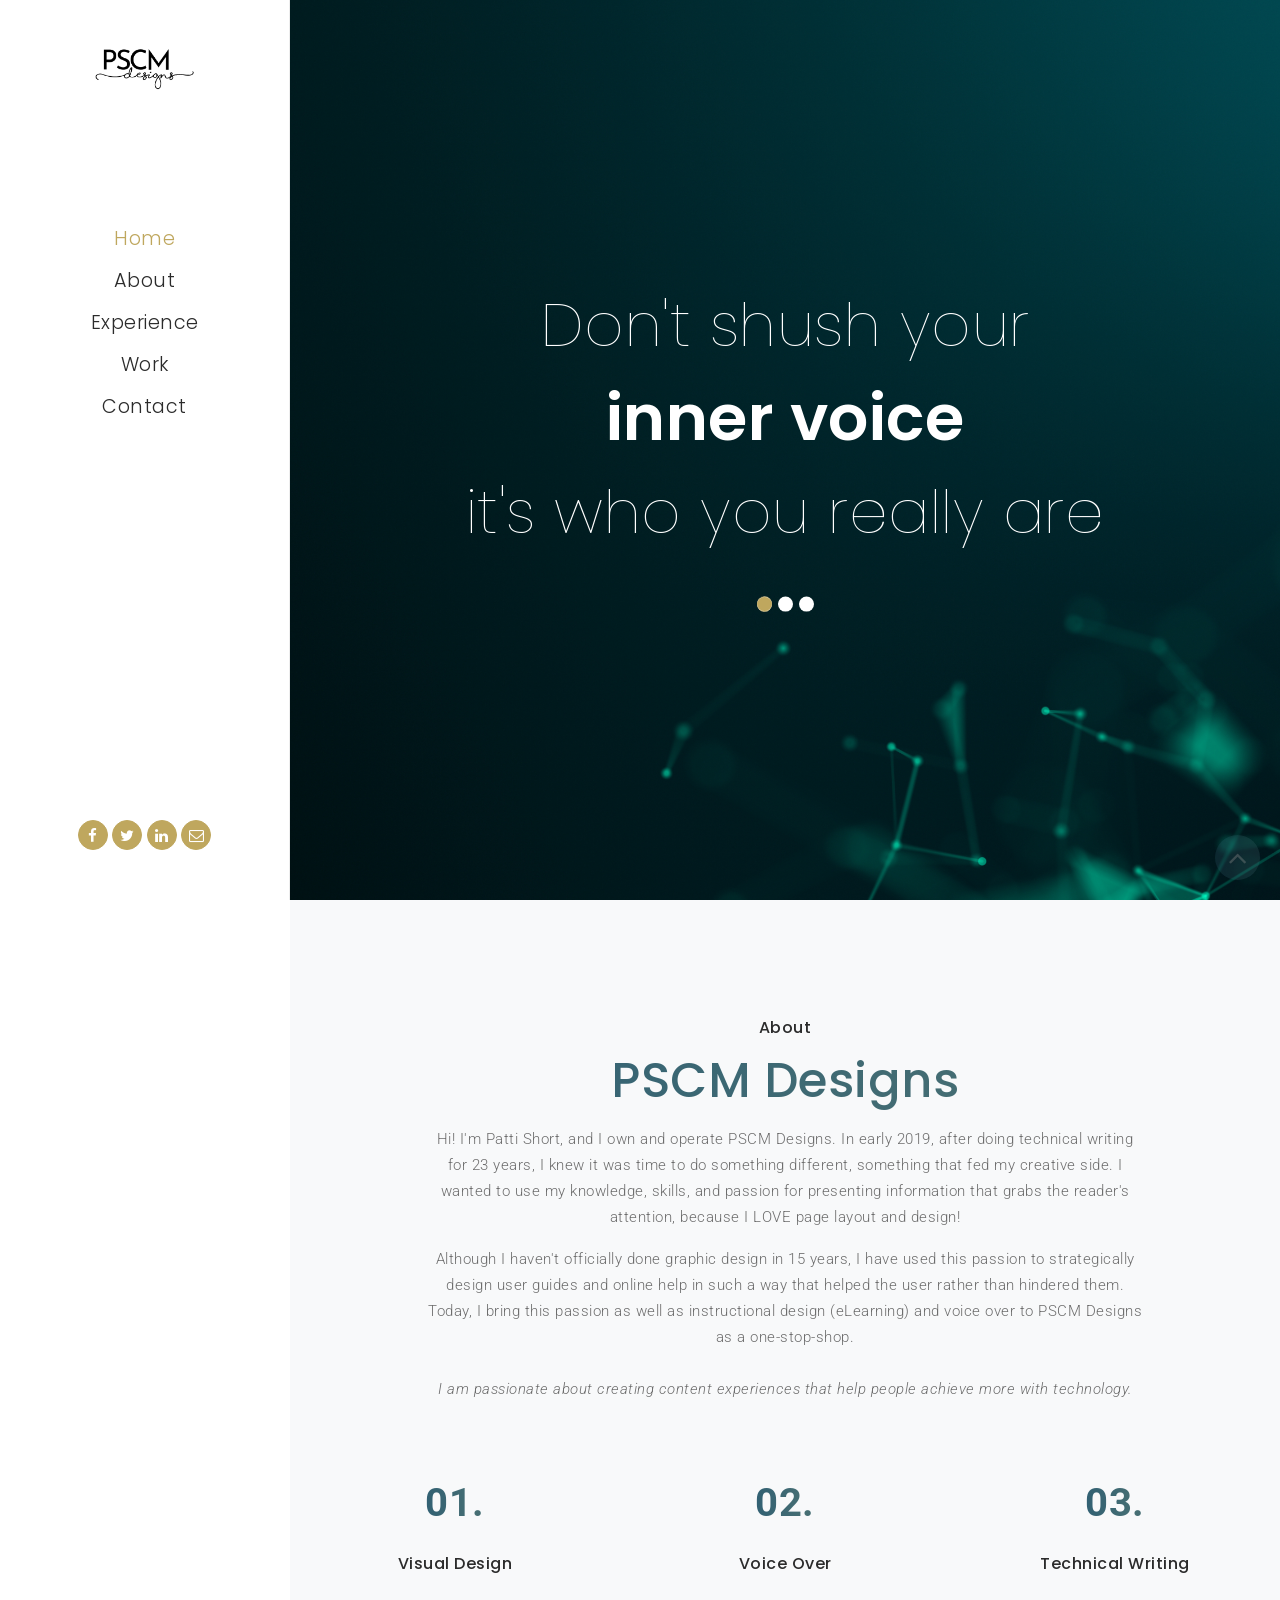
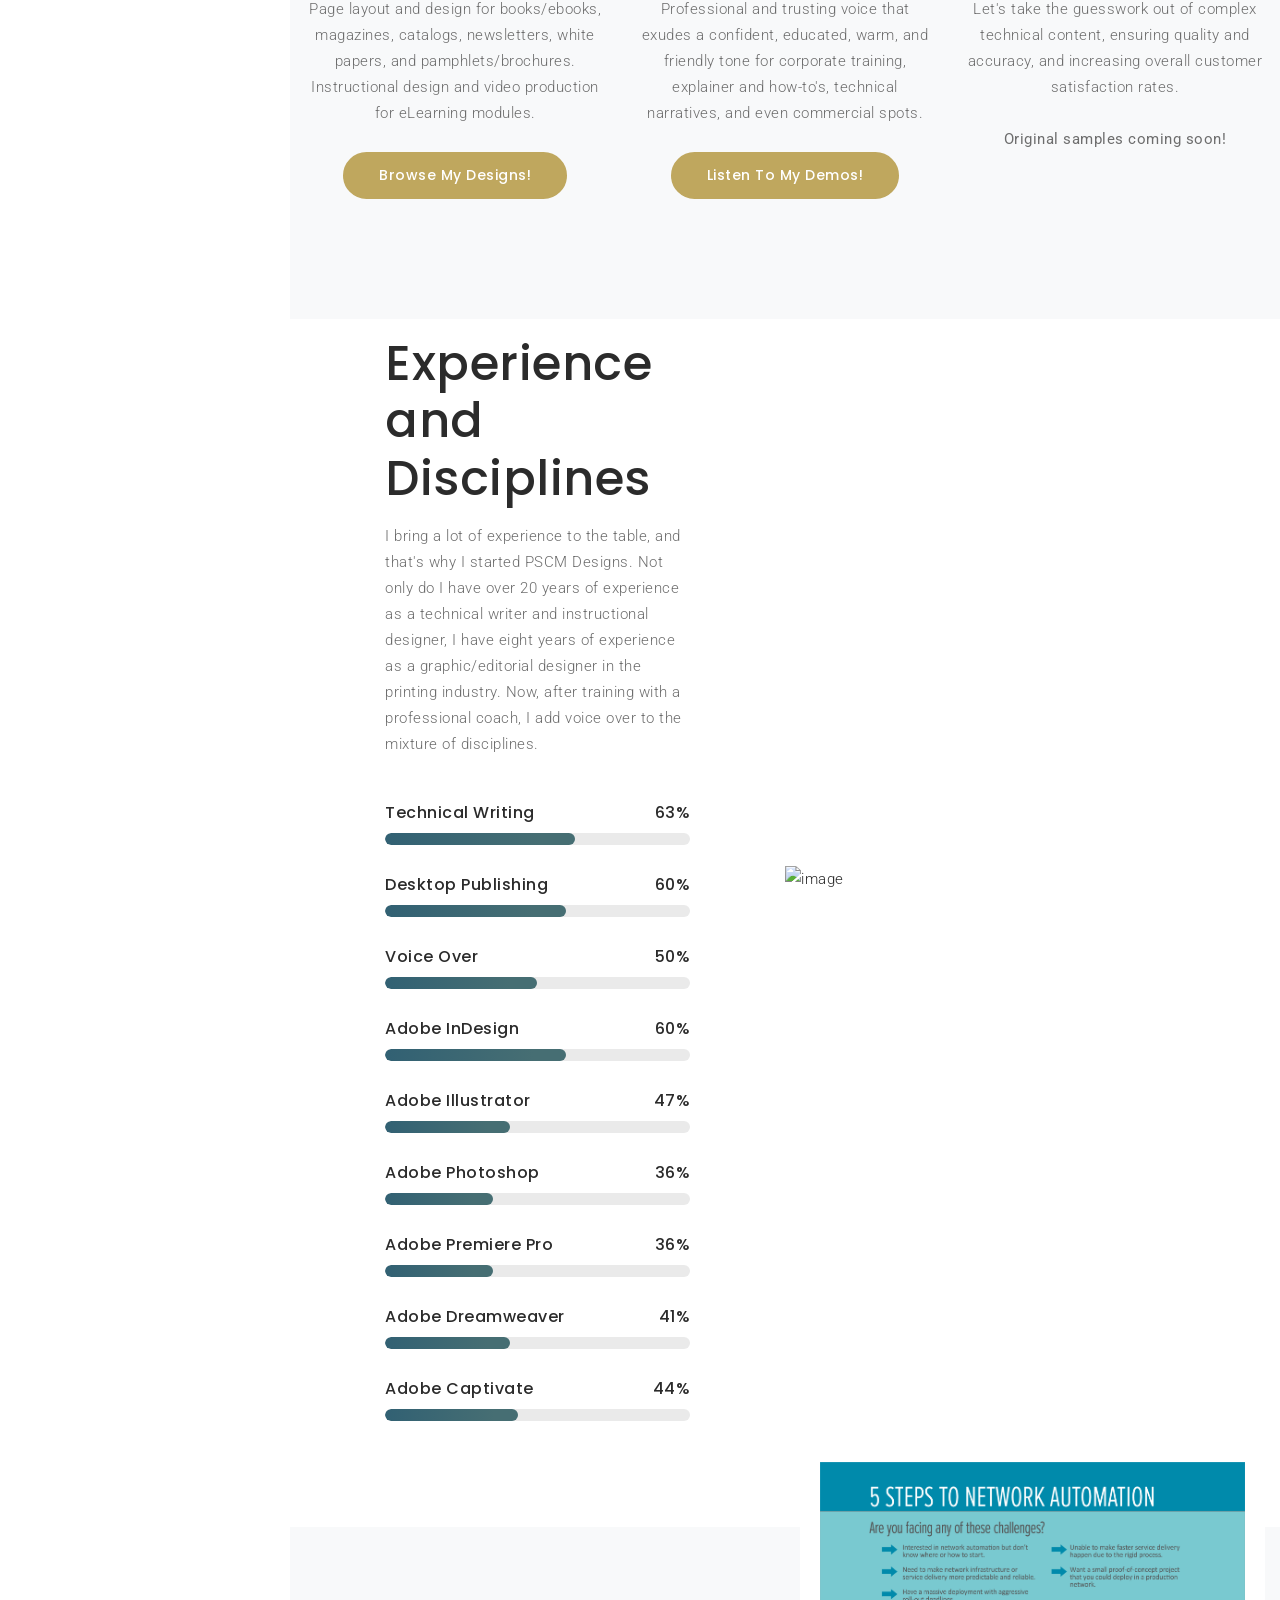
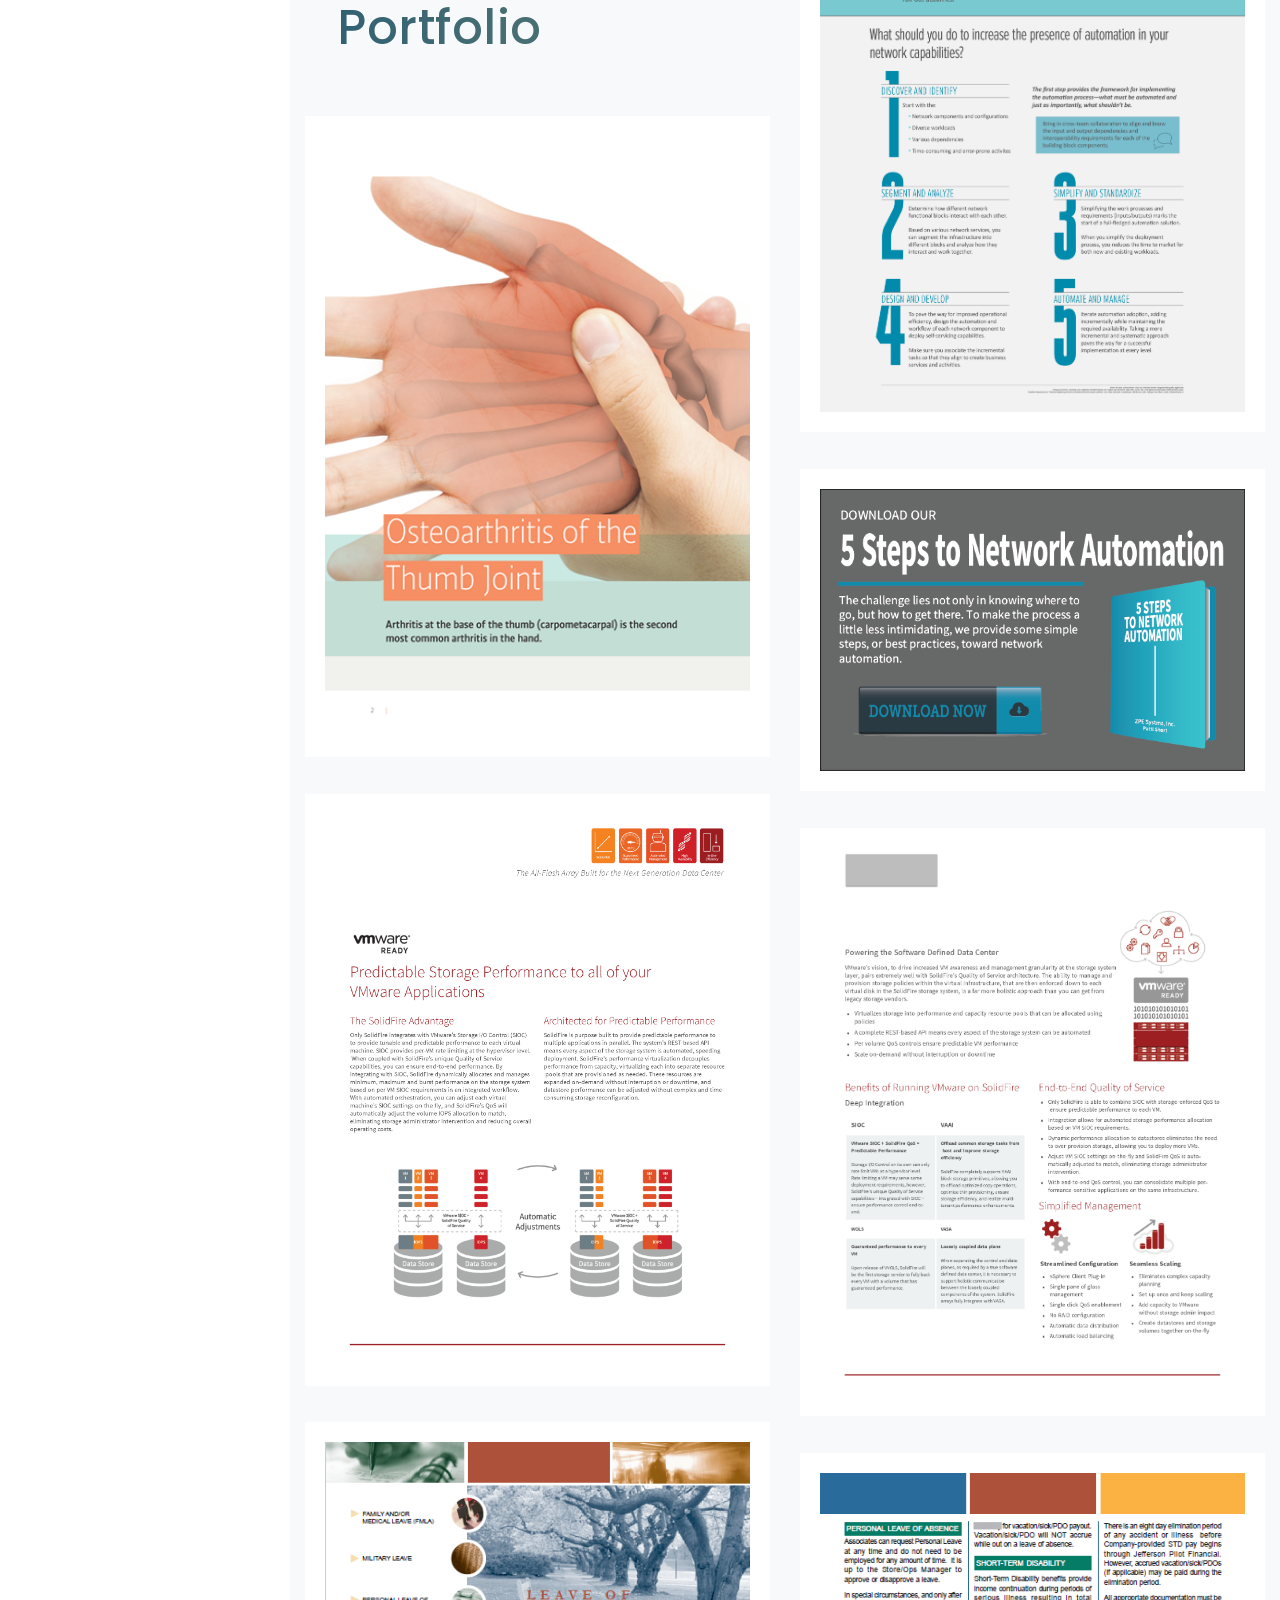
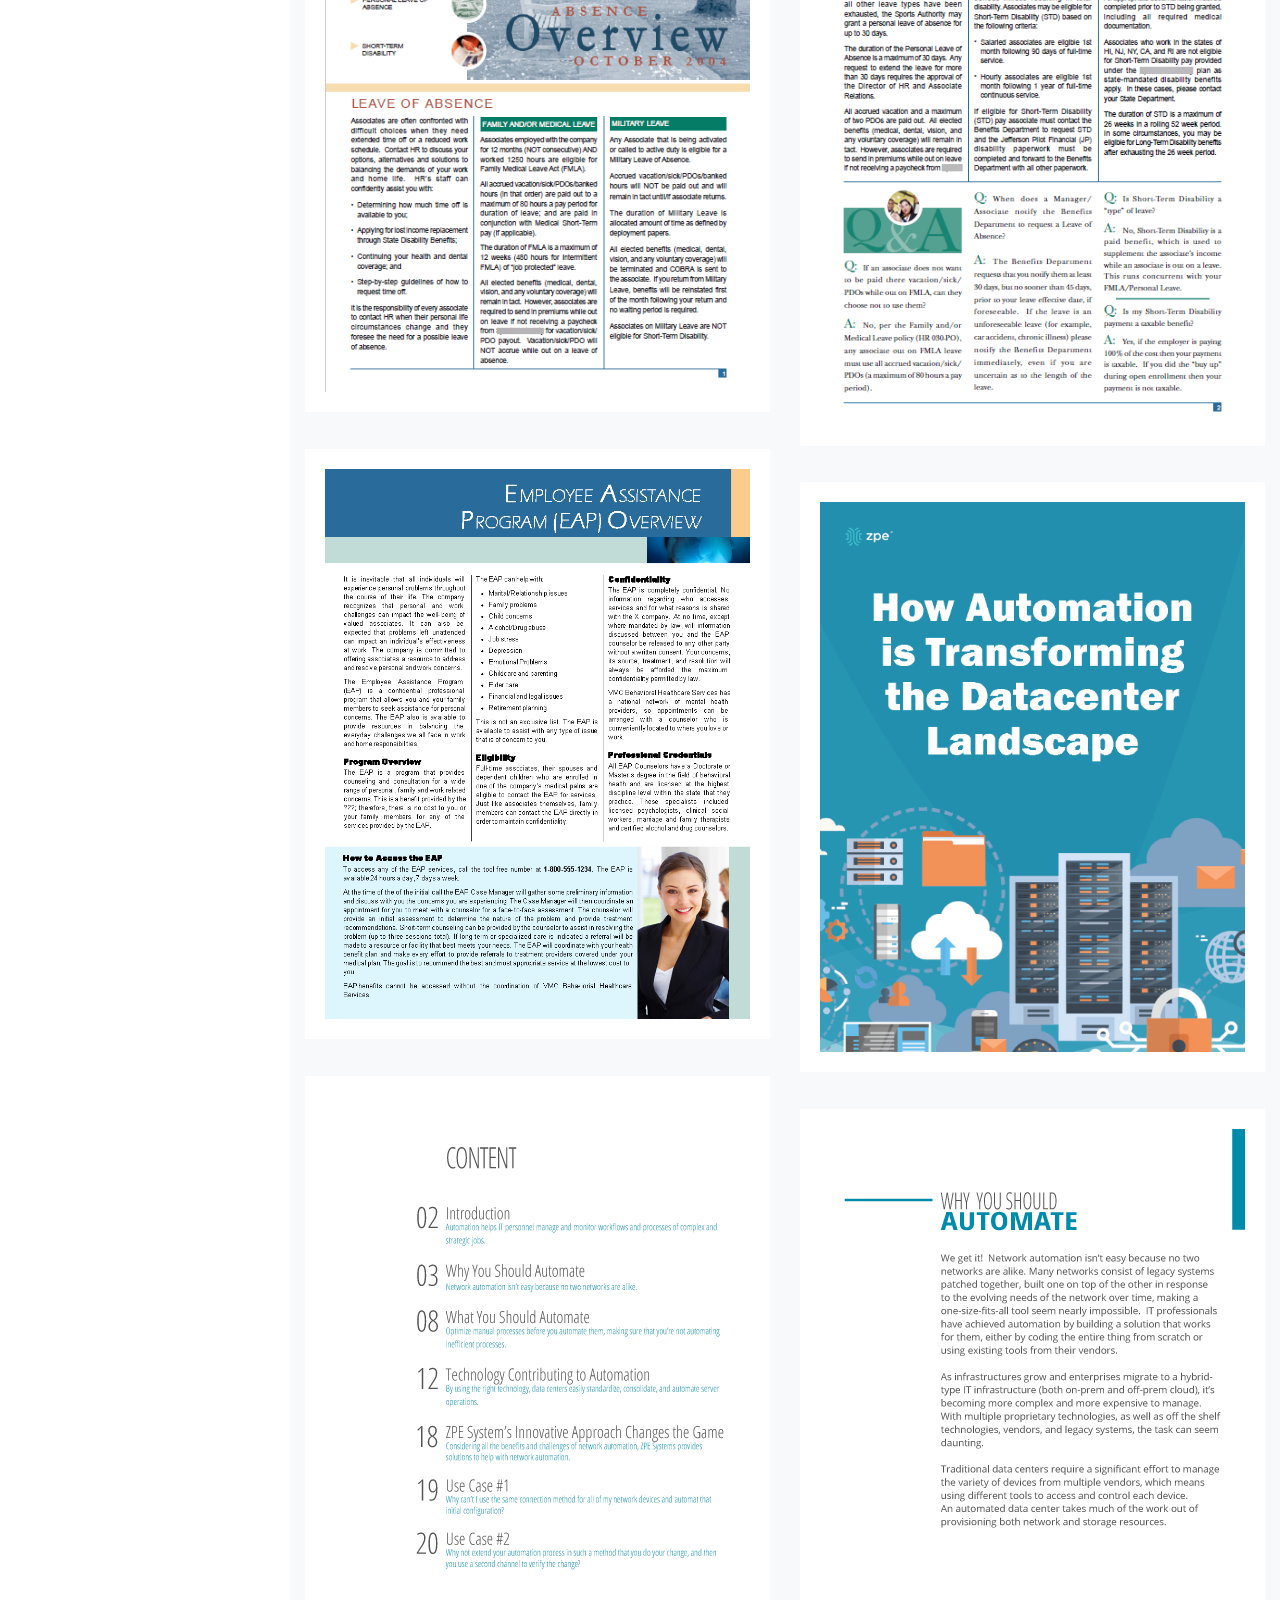
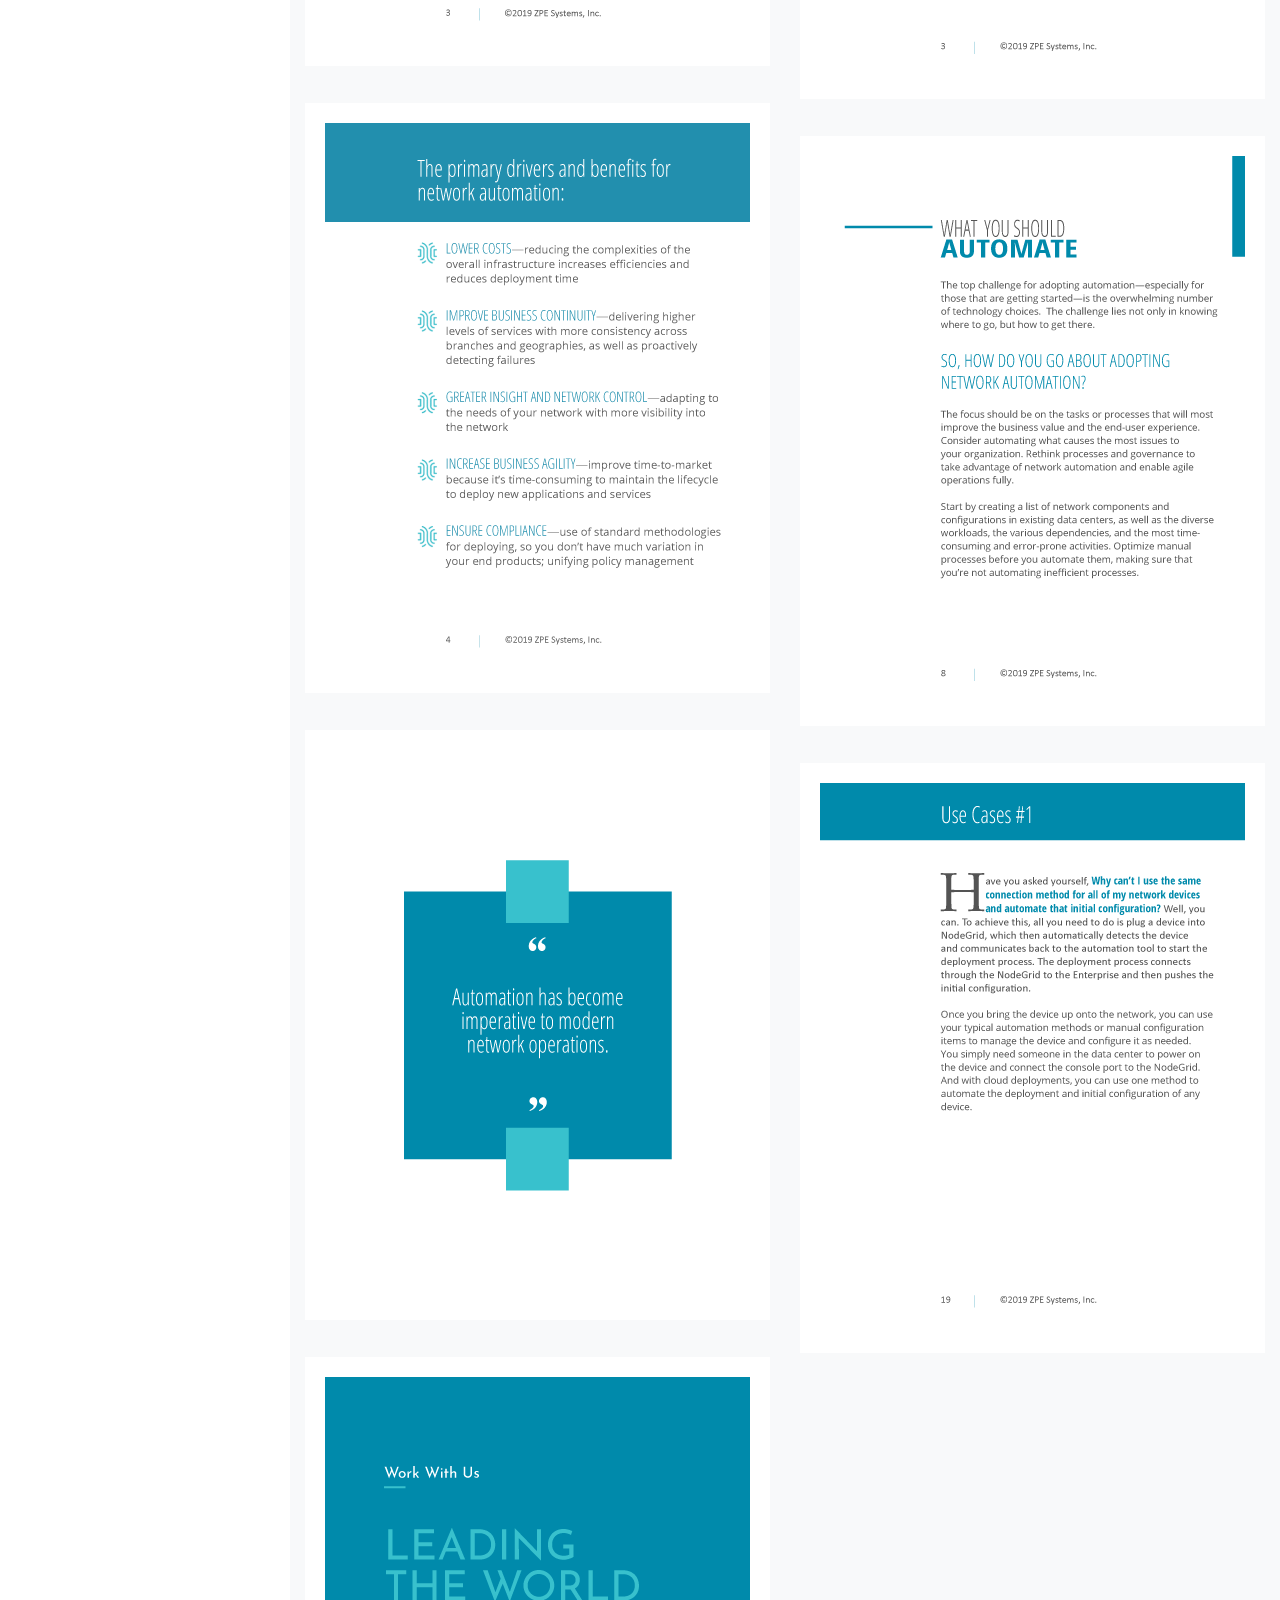
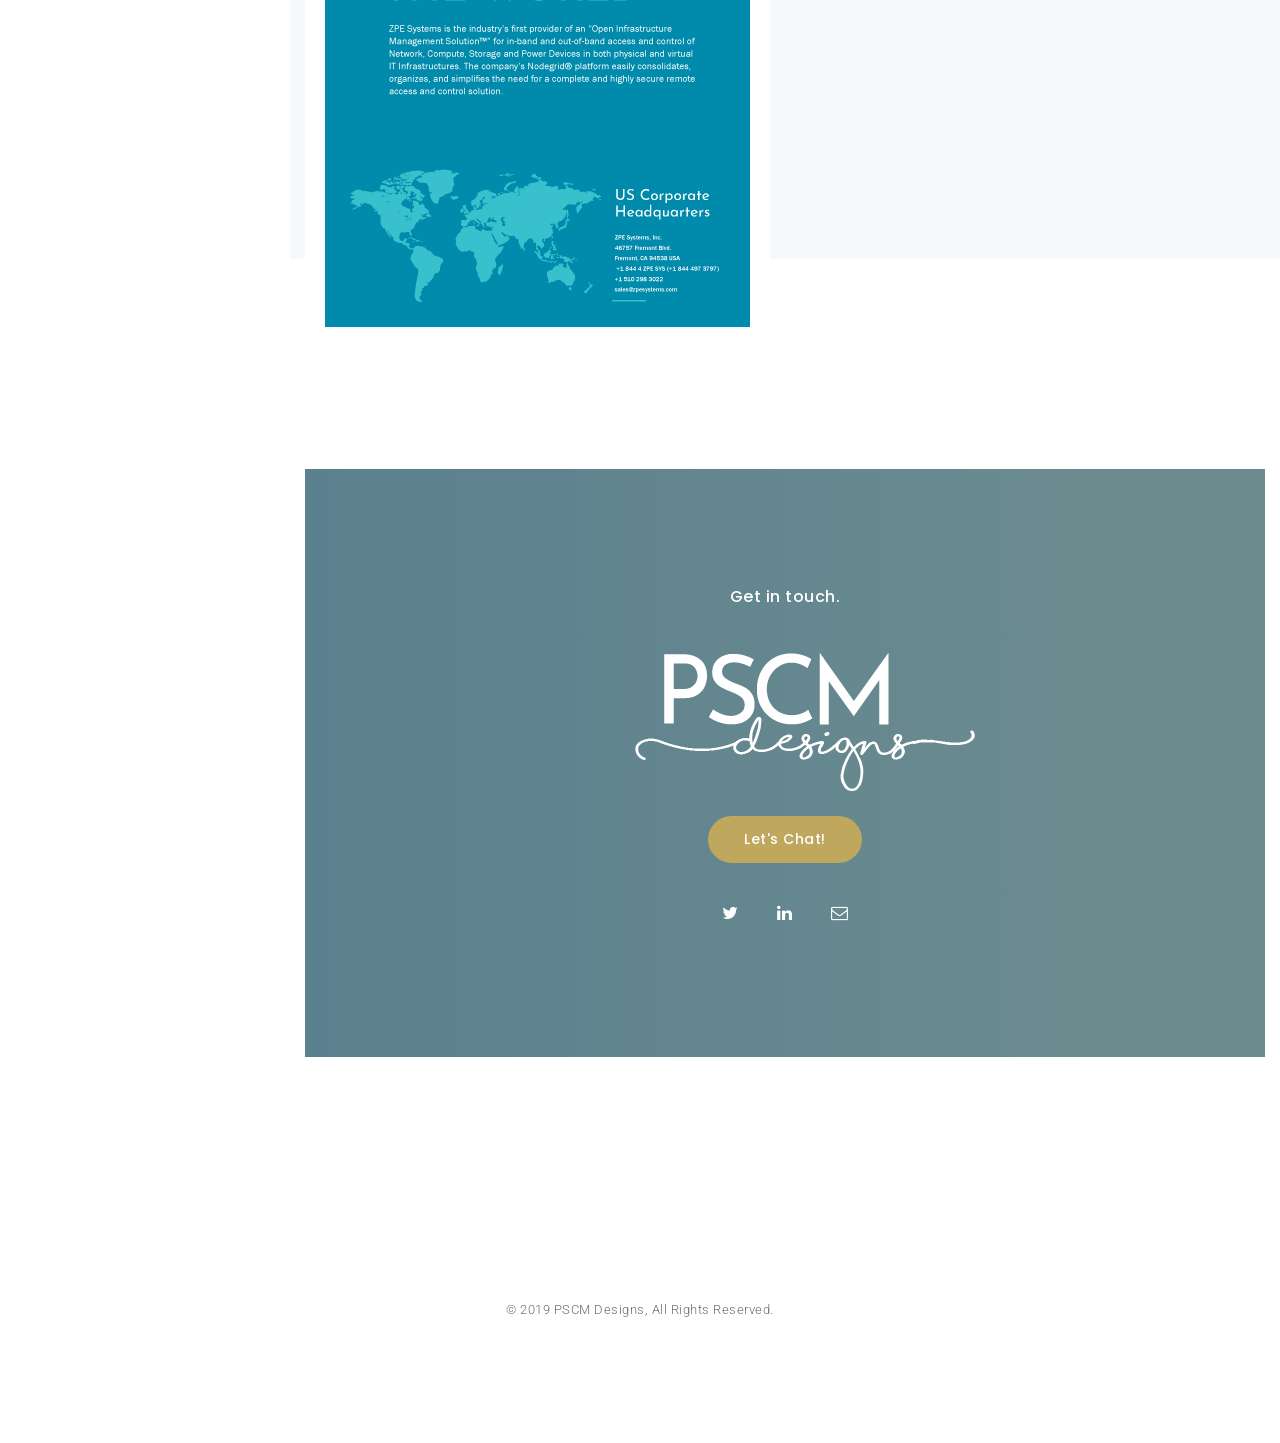
==== commit 1233cff3: "added one more important detail to the About section" ====
--- a/index.html
+++ b/index.html
@@ -133,7 +133,8 @@
                     <div class="title d-inline-block">
                         <h6 class="mb-3">About</h6>
                         <h2 class="gradient-text1 mb-3">PSCM Designs</h2>
-                        <p style="margin-bottom: 12pt;">Hi! I'm Patti Short, and I own and operate PSCM Designs. In early 2019, after doing technical writing for 23 years, I knew it was time to do something different, something that fed my creative side. I wanted to use my knowledge, skills, and passion for presenting information that grabs the reader's attention, because I LOVE page layout and design!  </p><p>Although I haven't officially done graphic design in 15 years, I have used this passion to strategically design user guides and online help in such a way that helped the user rather than hindered them. Today, I bring this passion as well as instructional design (eLearning) and voice over to PSCM Designs as a one-stop-shop.  </p>
+                        <p style="margin-bottom: 12pt;">Hi! I'm Patti Short, and I own and operate PSCM Designs. In early 2019, after doing technical writing for 23 years, I knew it was time to do something different, something that fed my creative side. I wanted to use my knowledge, skills, and passion for presenting information that grabs the reader's attention, because I LOVE page layout and design!  </p><p>Although I haven't officially done graphic design in 15 years, I have used this passion to strategically design user guides and online help in such a way that helped the user rather than hindered them. Today, I bring this passion as well as instructional design (eLearning) and voice over to PSCM Designs as a one-stop-shop.<br><br> <i>I am passionate about creating content experiences that help people achieve more with technology. </i></p>
+                        
                     </div>
                 </div>
             </div>
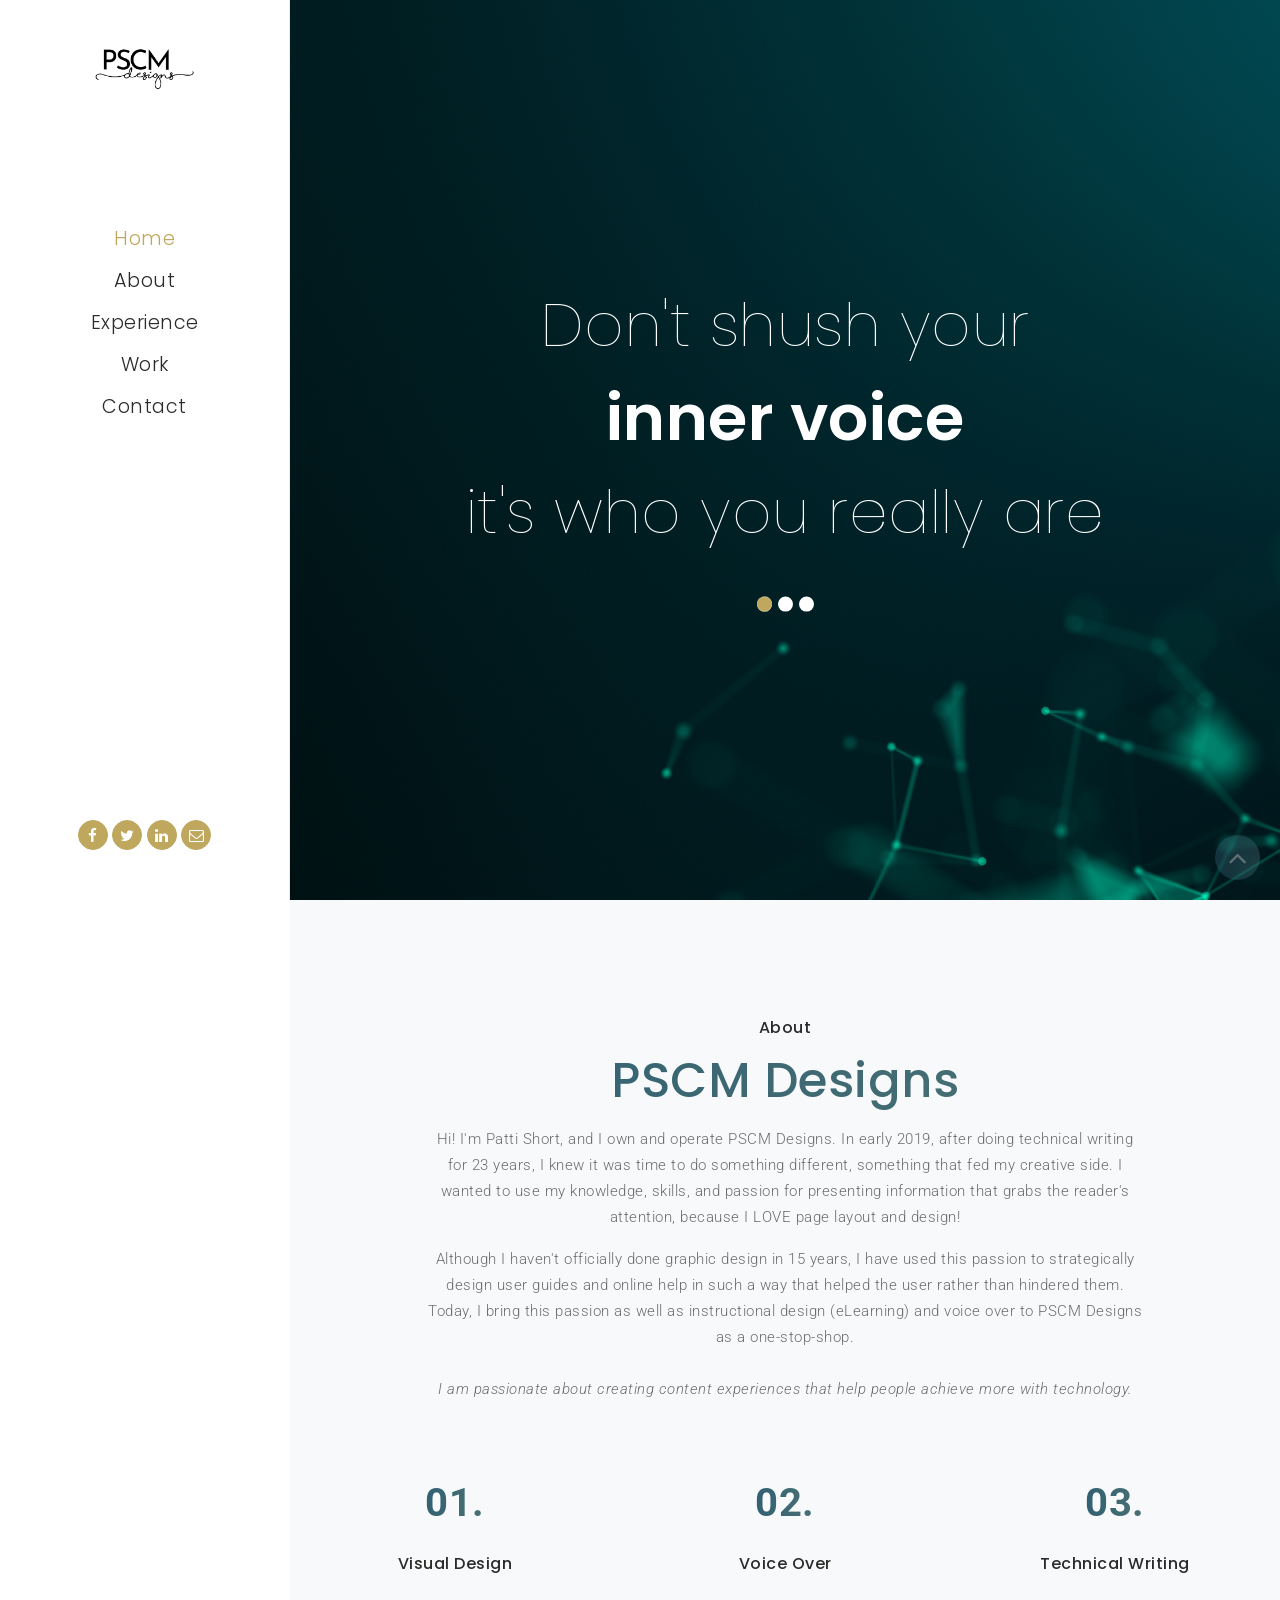
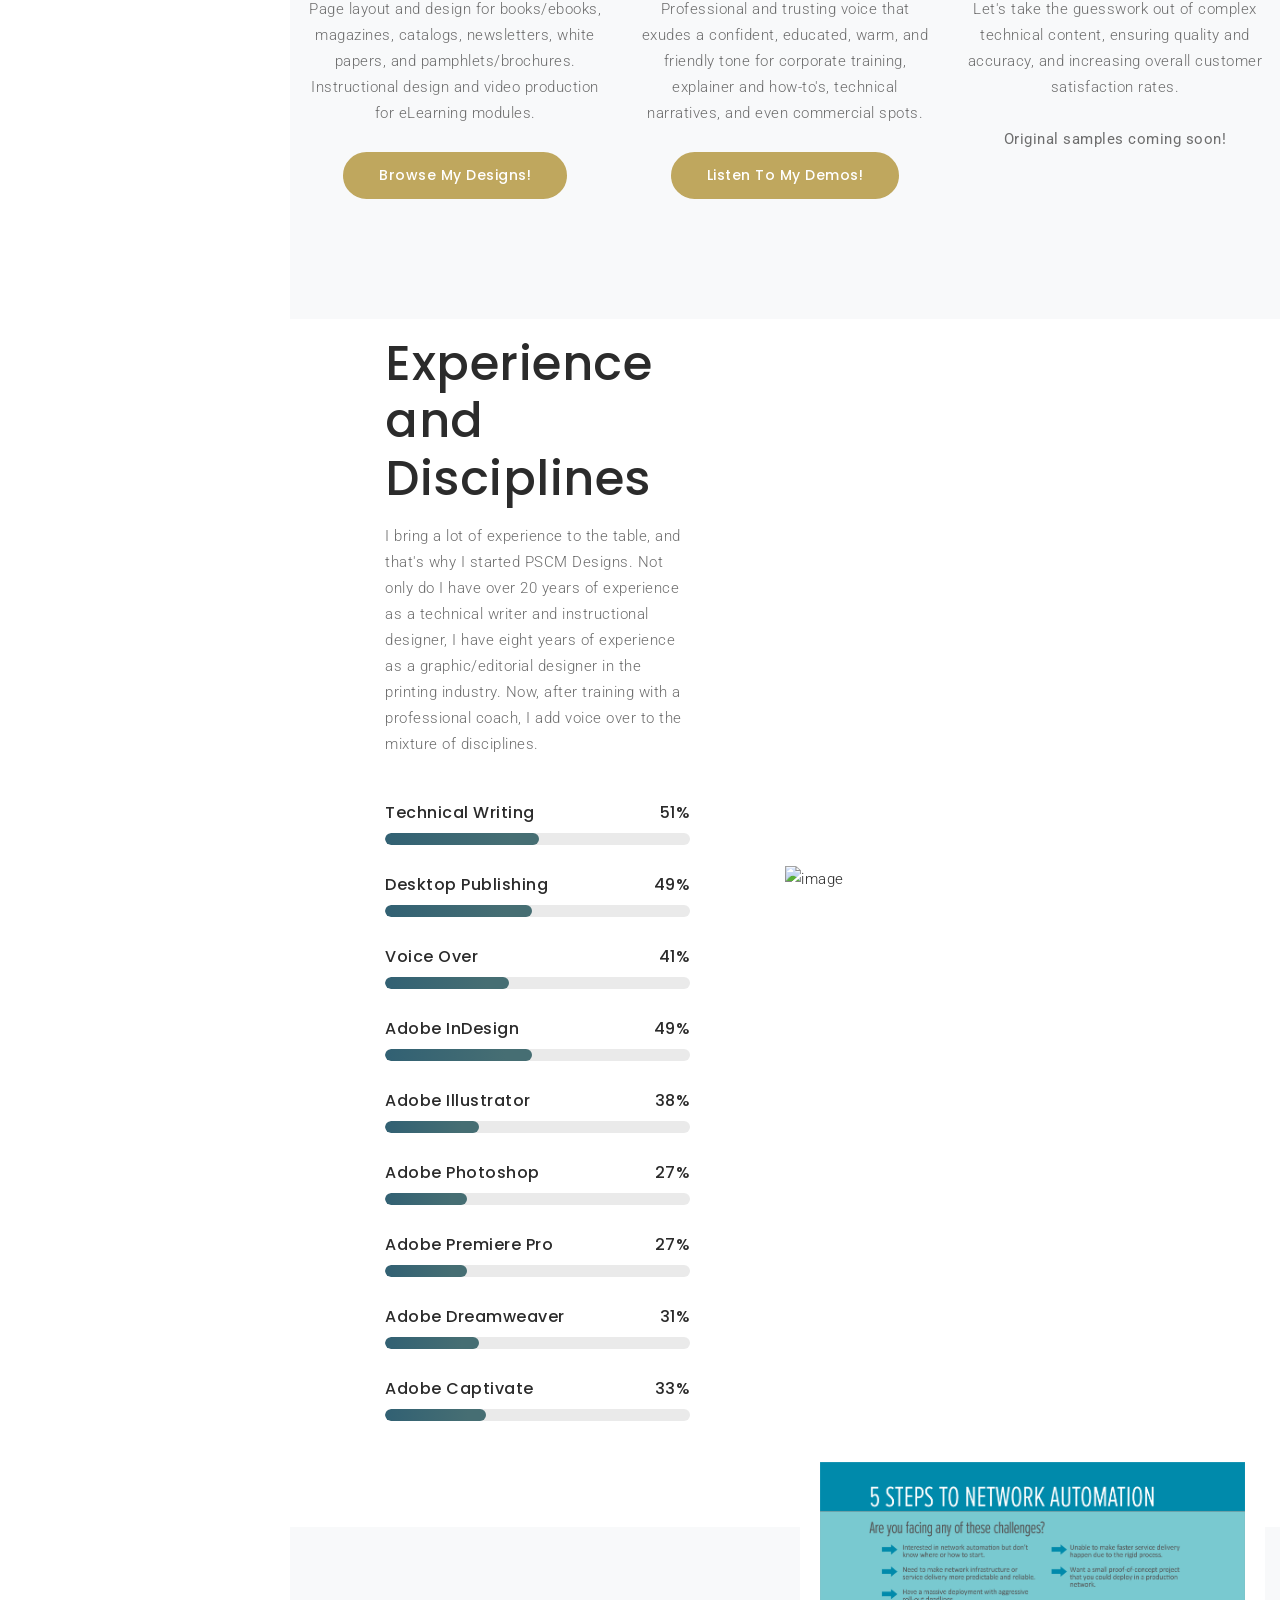
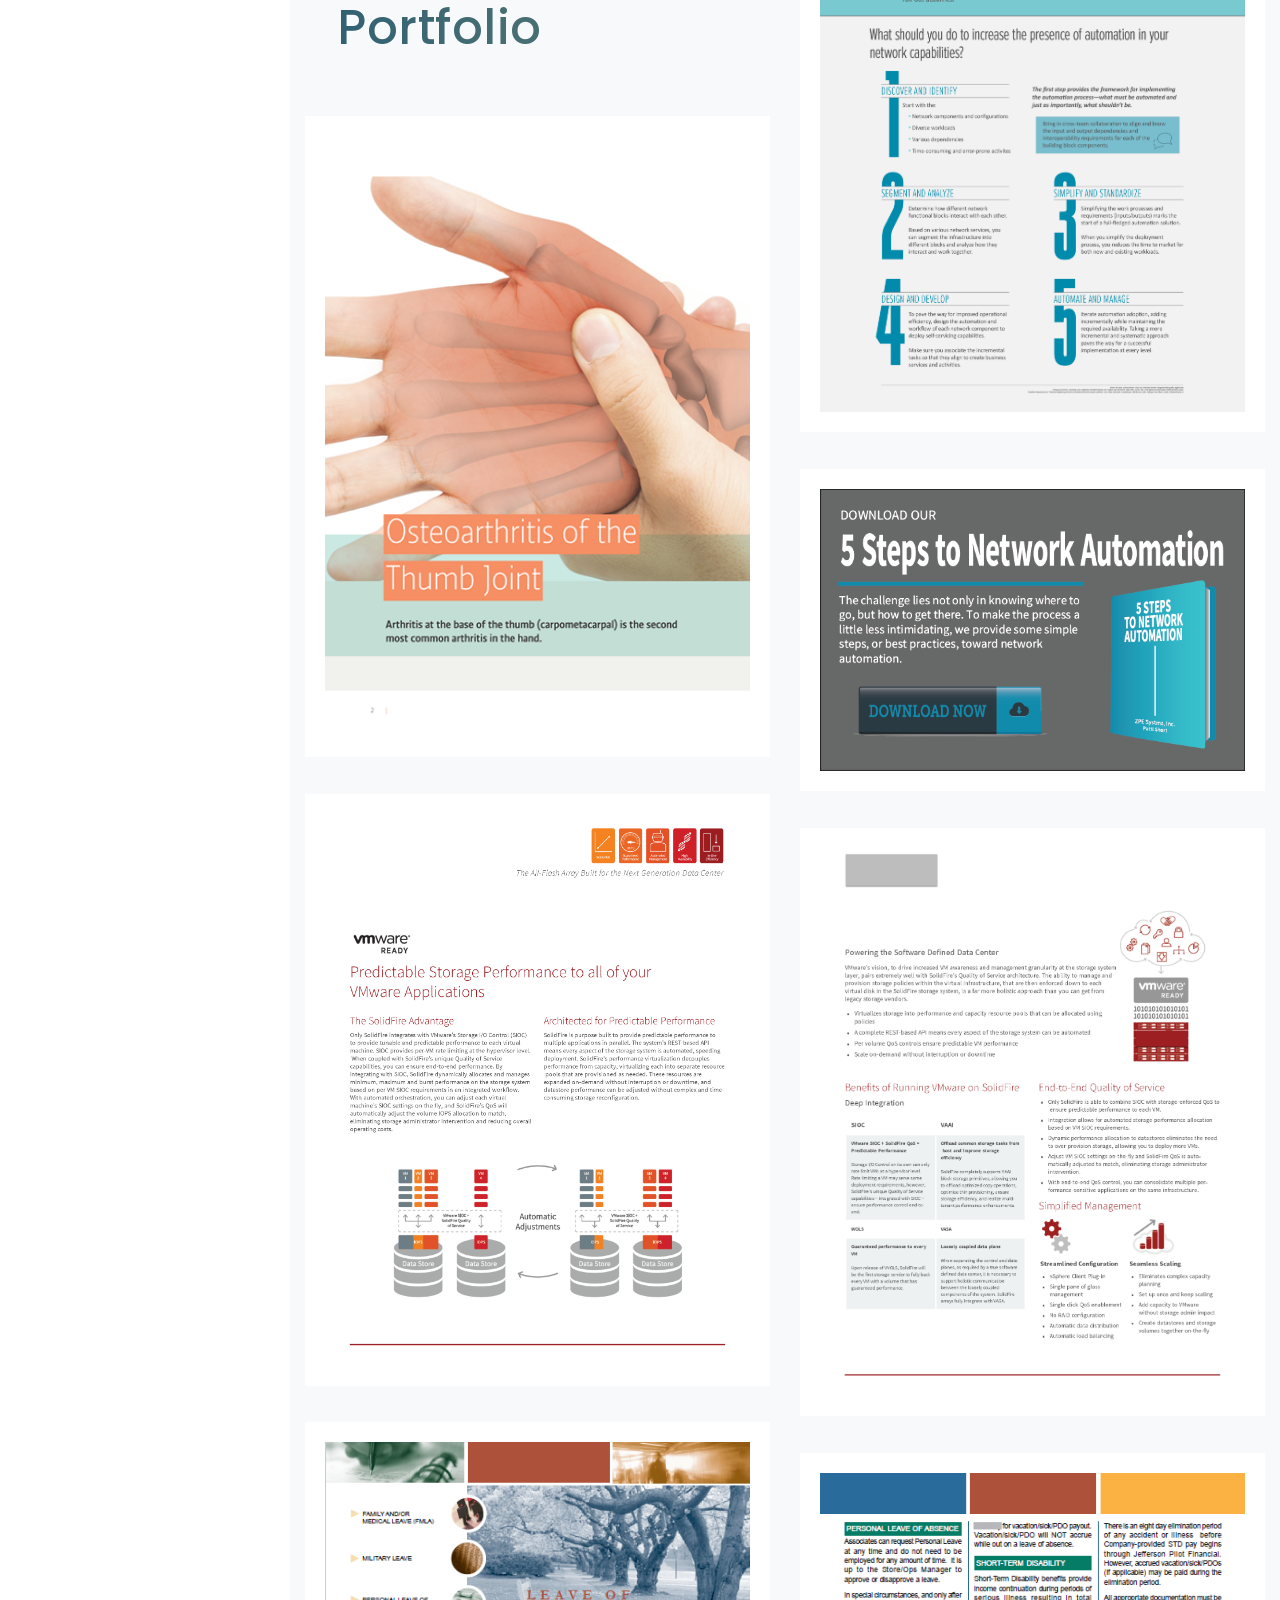
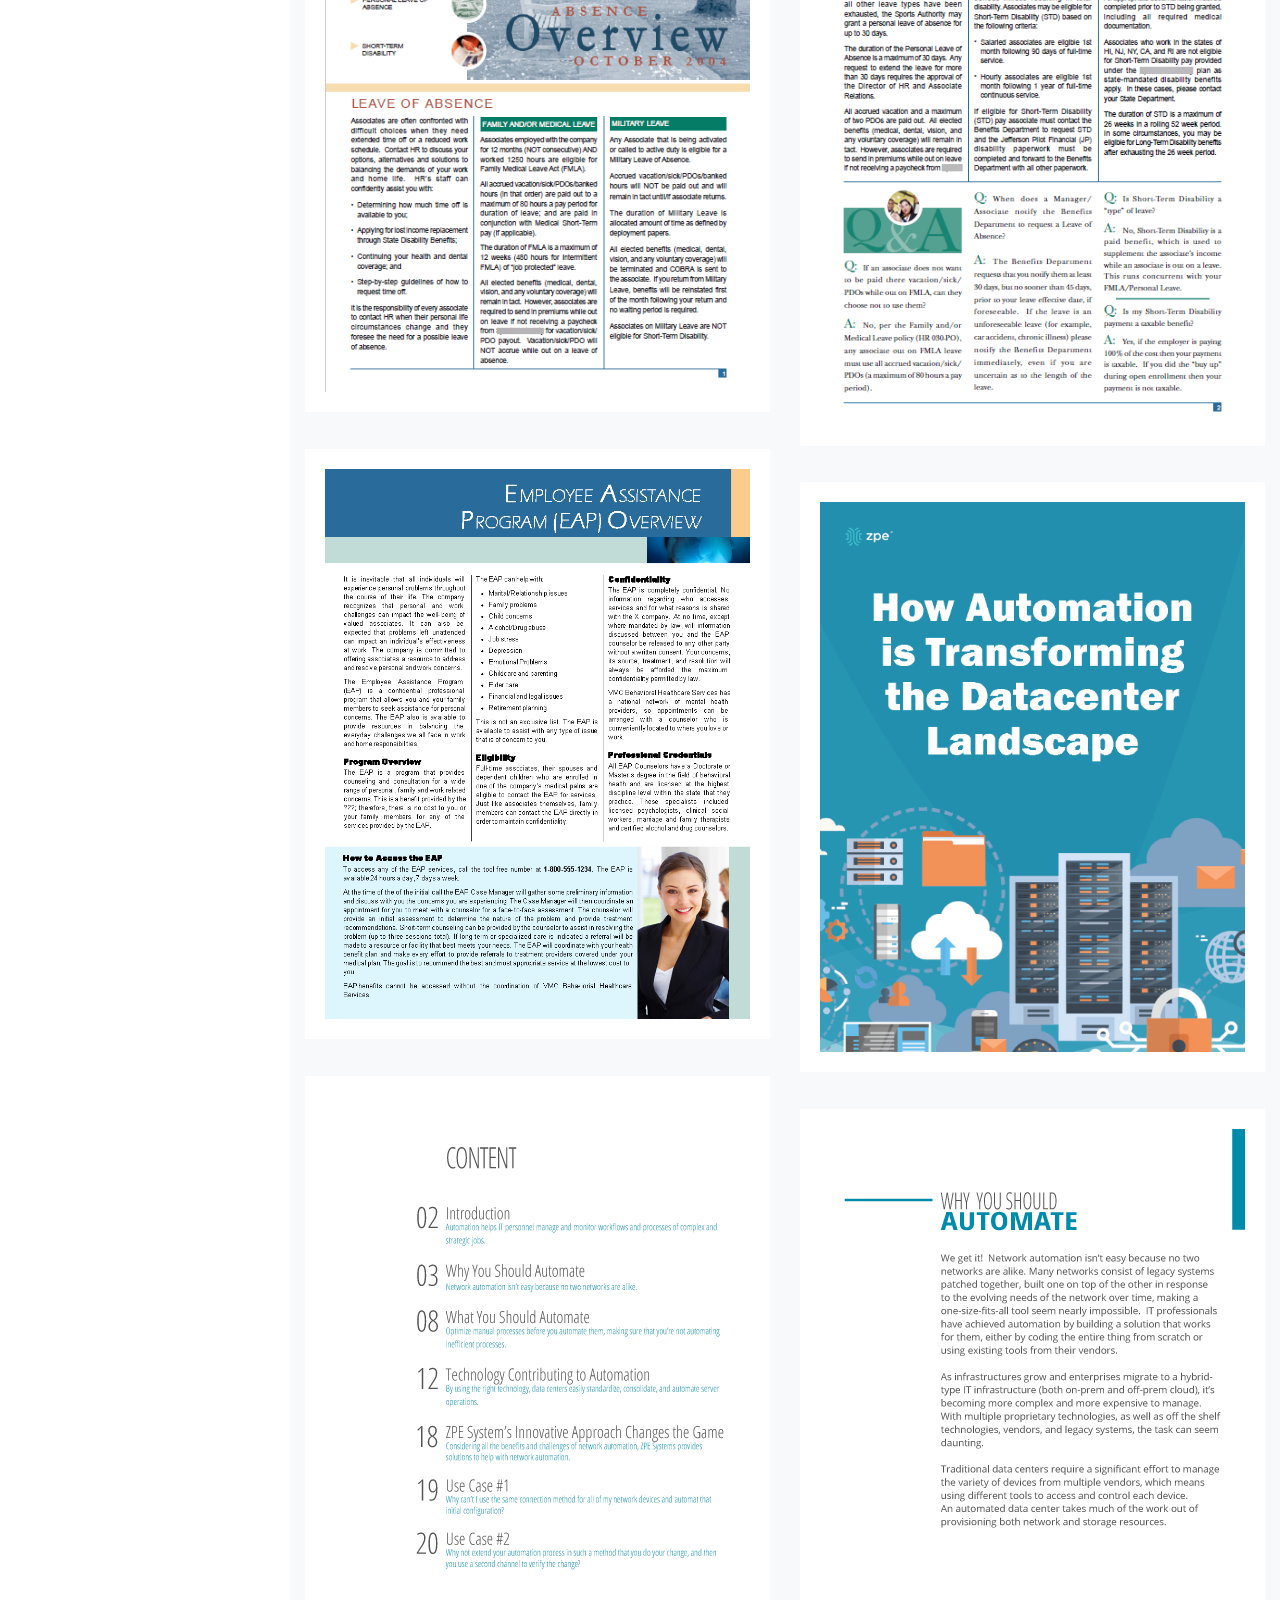
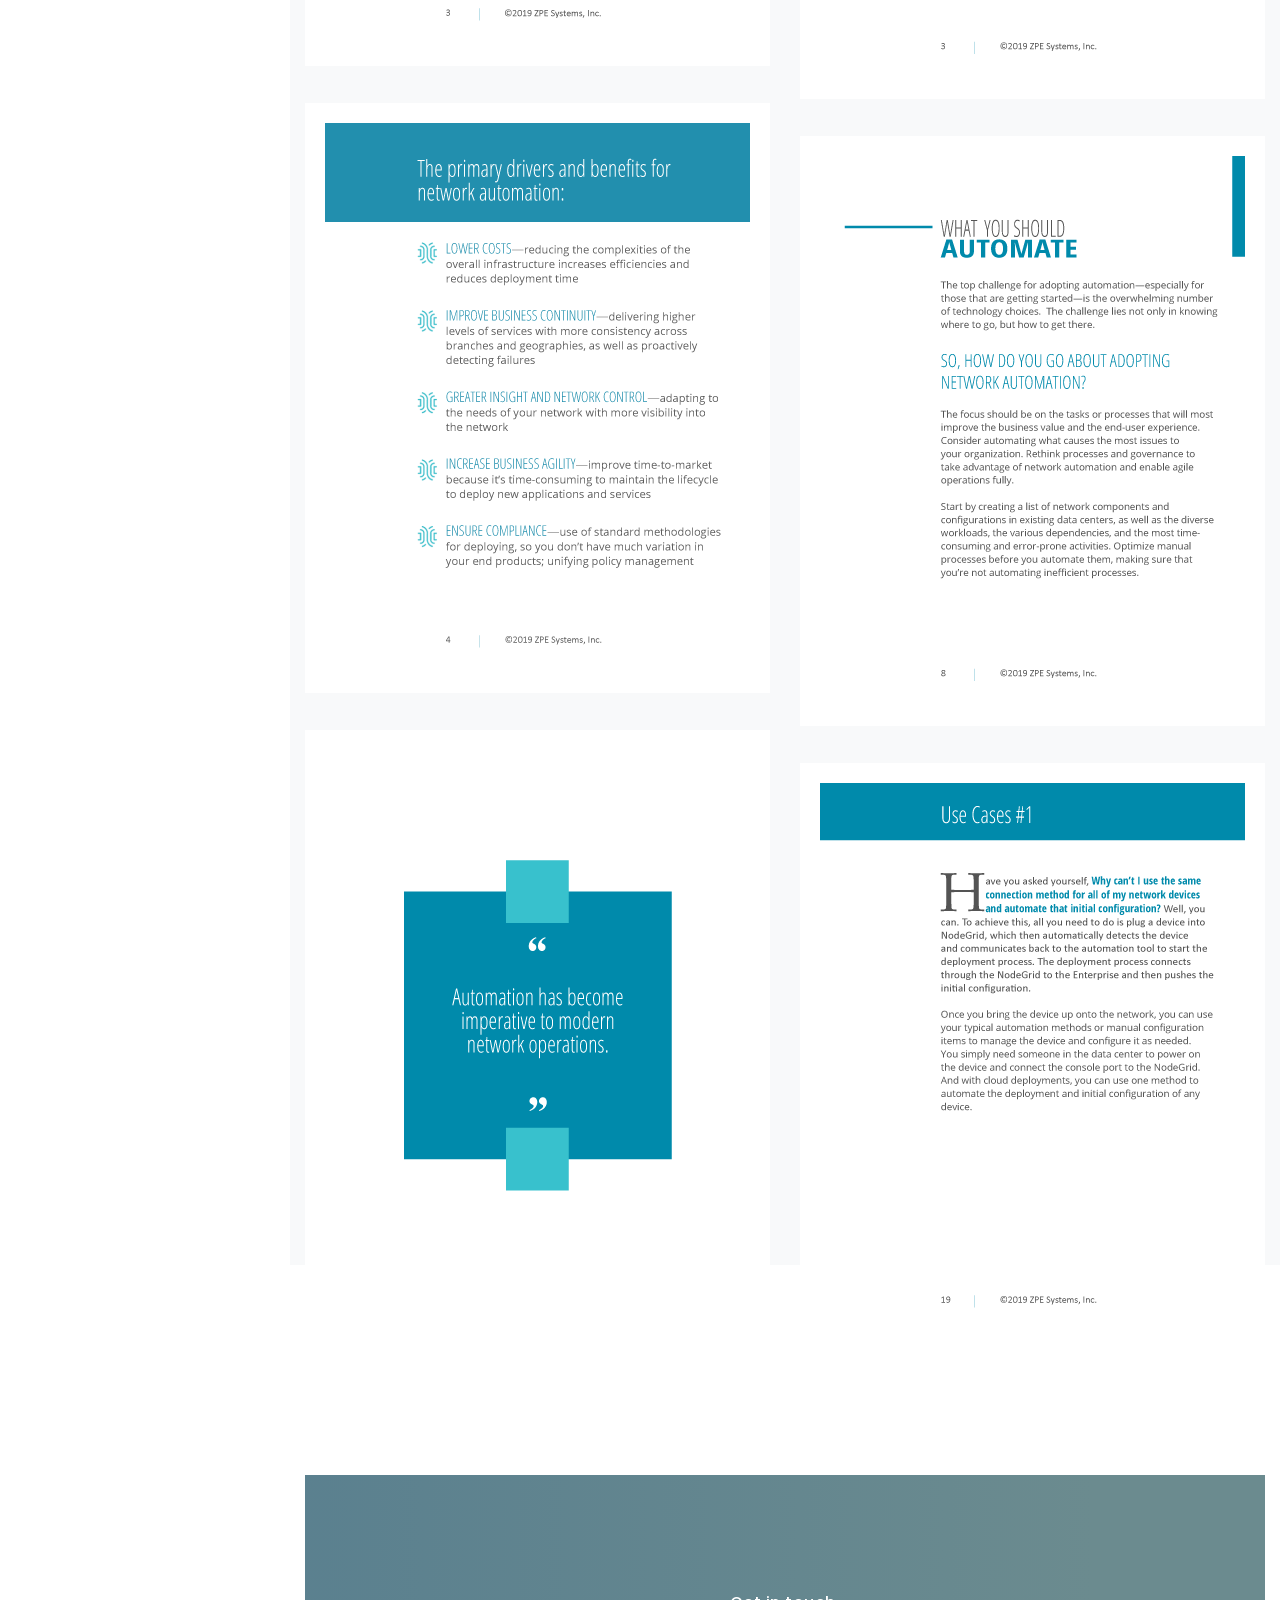
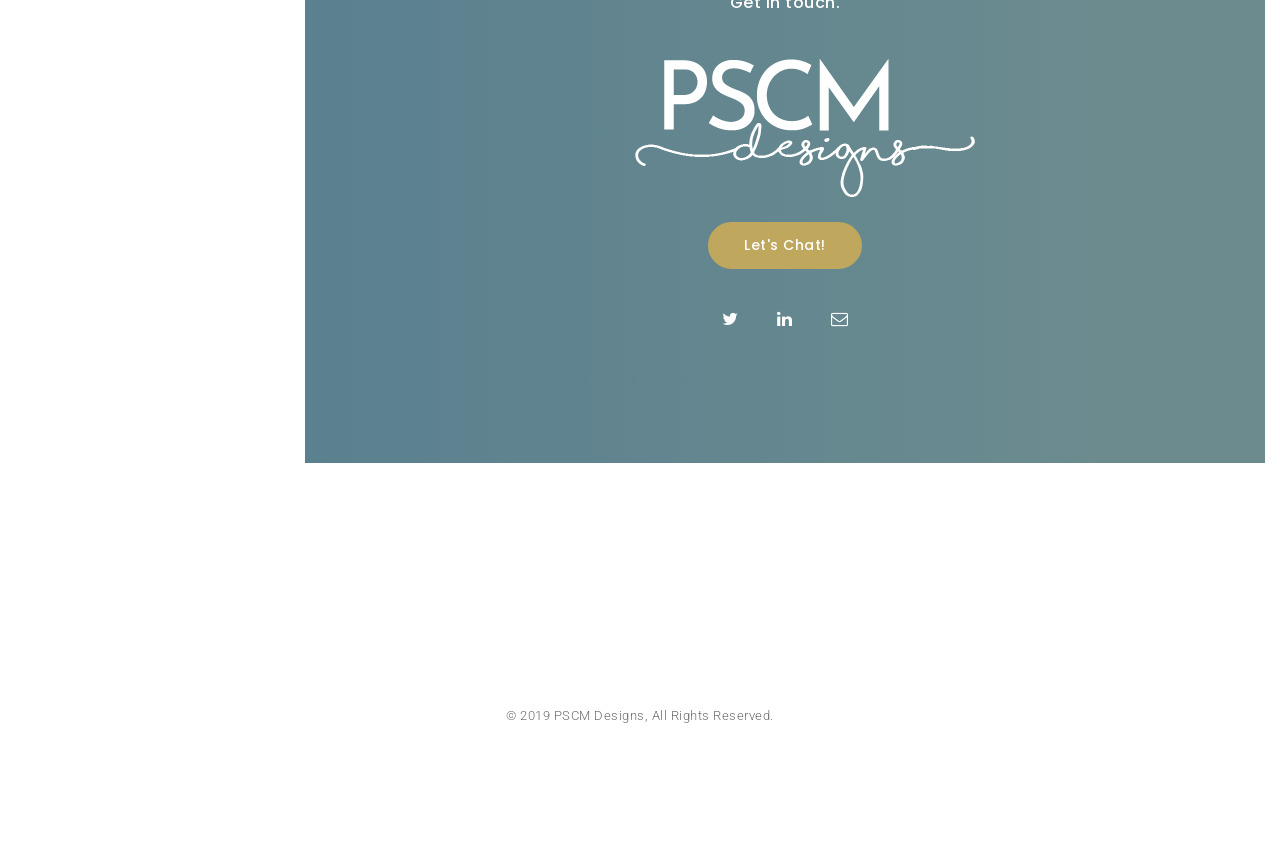
==== commit f4766476: "removed a sample" ====
--- a/index.html
+++ b/index.html
@@ -453,14 +453,7 @@
                     </div>
                 </div>
 
-                <div class="cbp-item itemshadow">
-                    <img src="images/ebook/1-network-automation-ebook_Page_25.png" alt="">
-                    <div class="overlay-two center-block text-white">
-                        <a class="plus" data-fancybox="gallery" href="images/ebook/1-network-automation-ebook_Page_25.png"></a>
-                        <h4 class="pt-3">Latest Work</h4>
-                        <p>See Our Amazing Work</p>
-                    </div>
-                </div>
+                
                 
             <!-- <div class="cbp-item">
                     <div class="bottom-text">
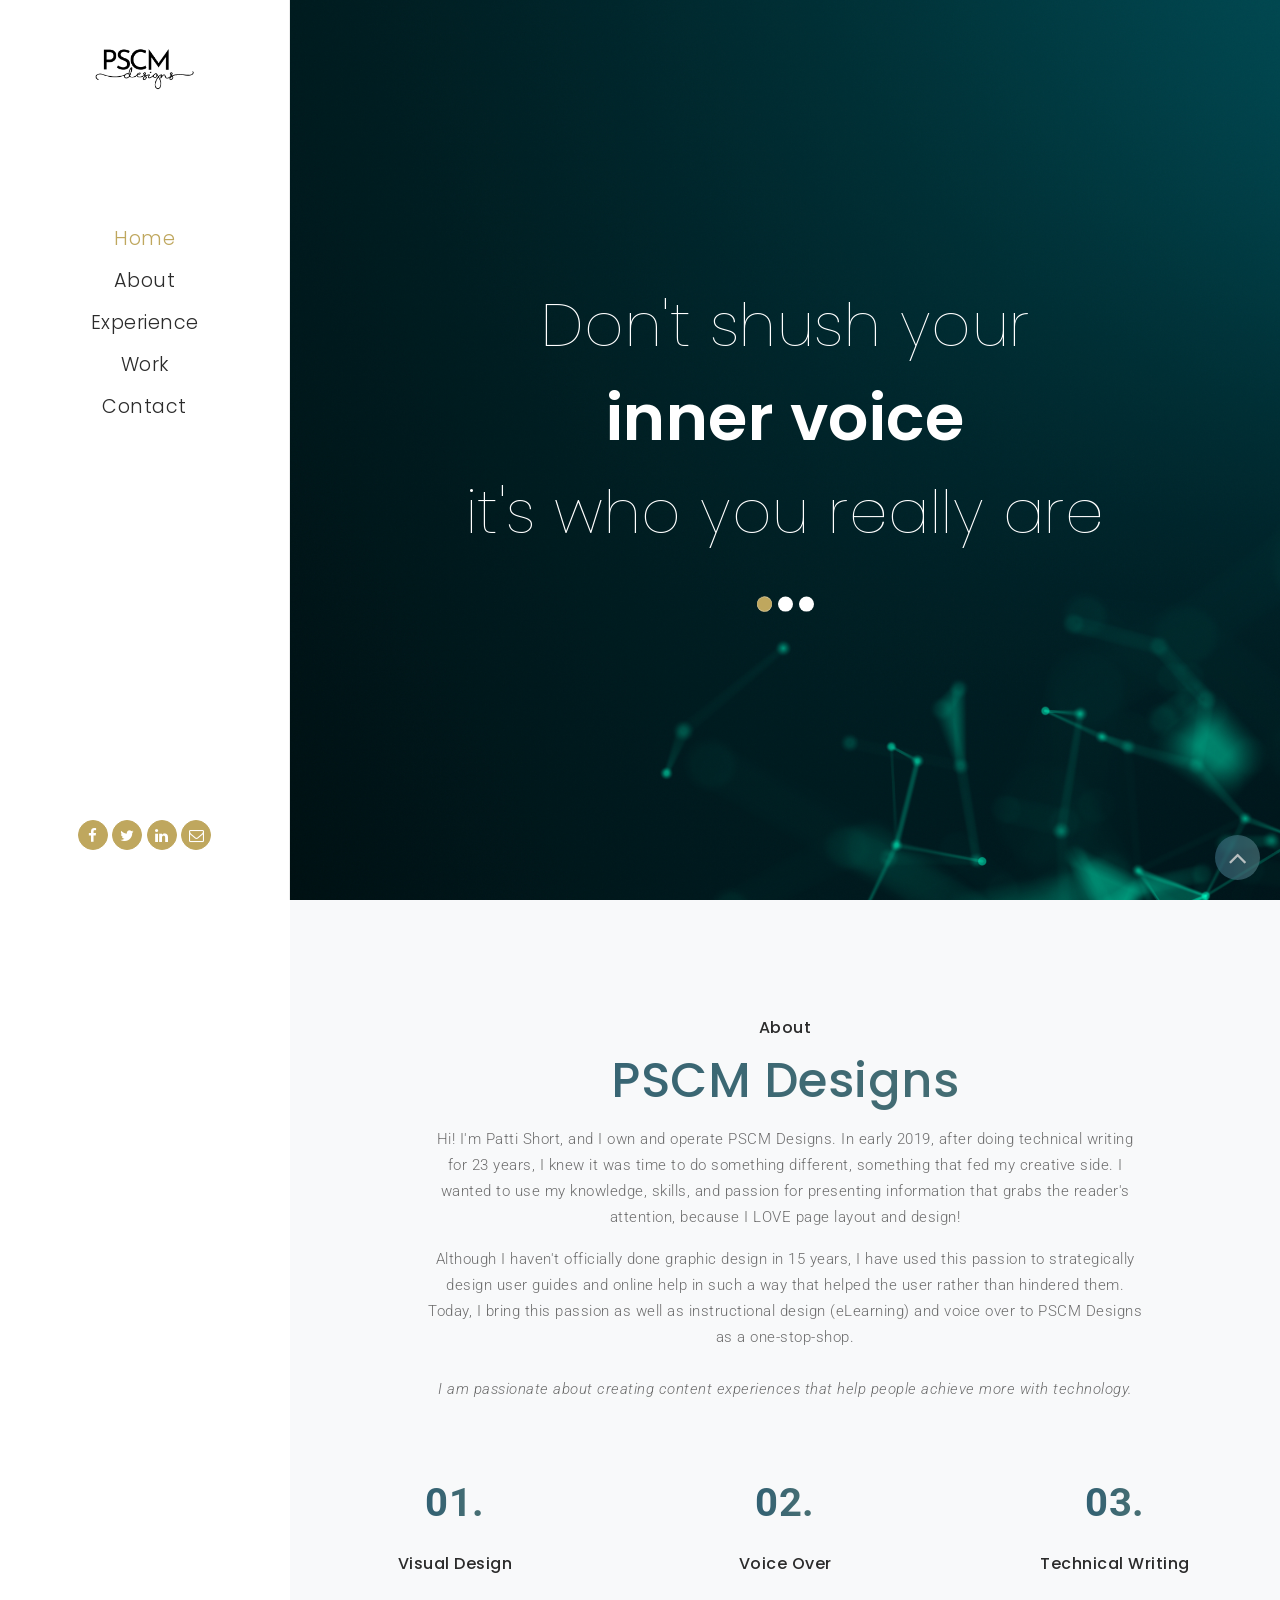
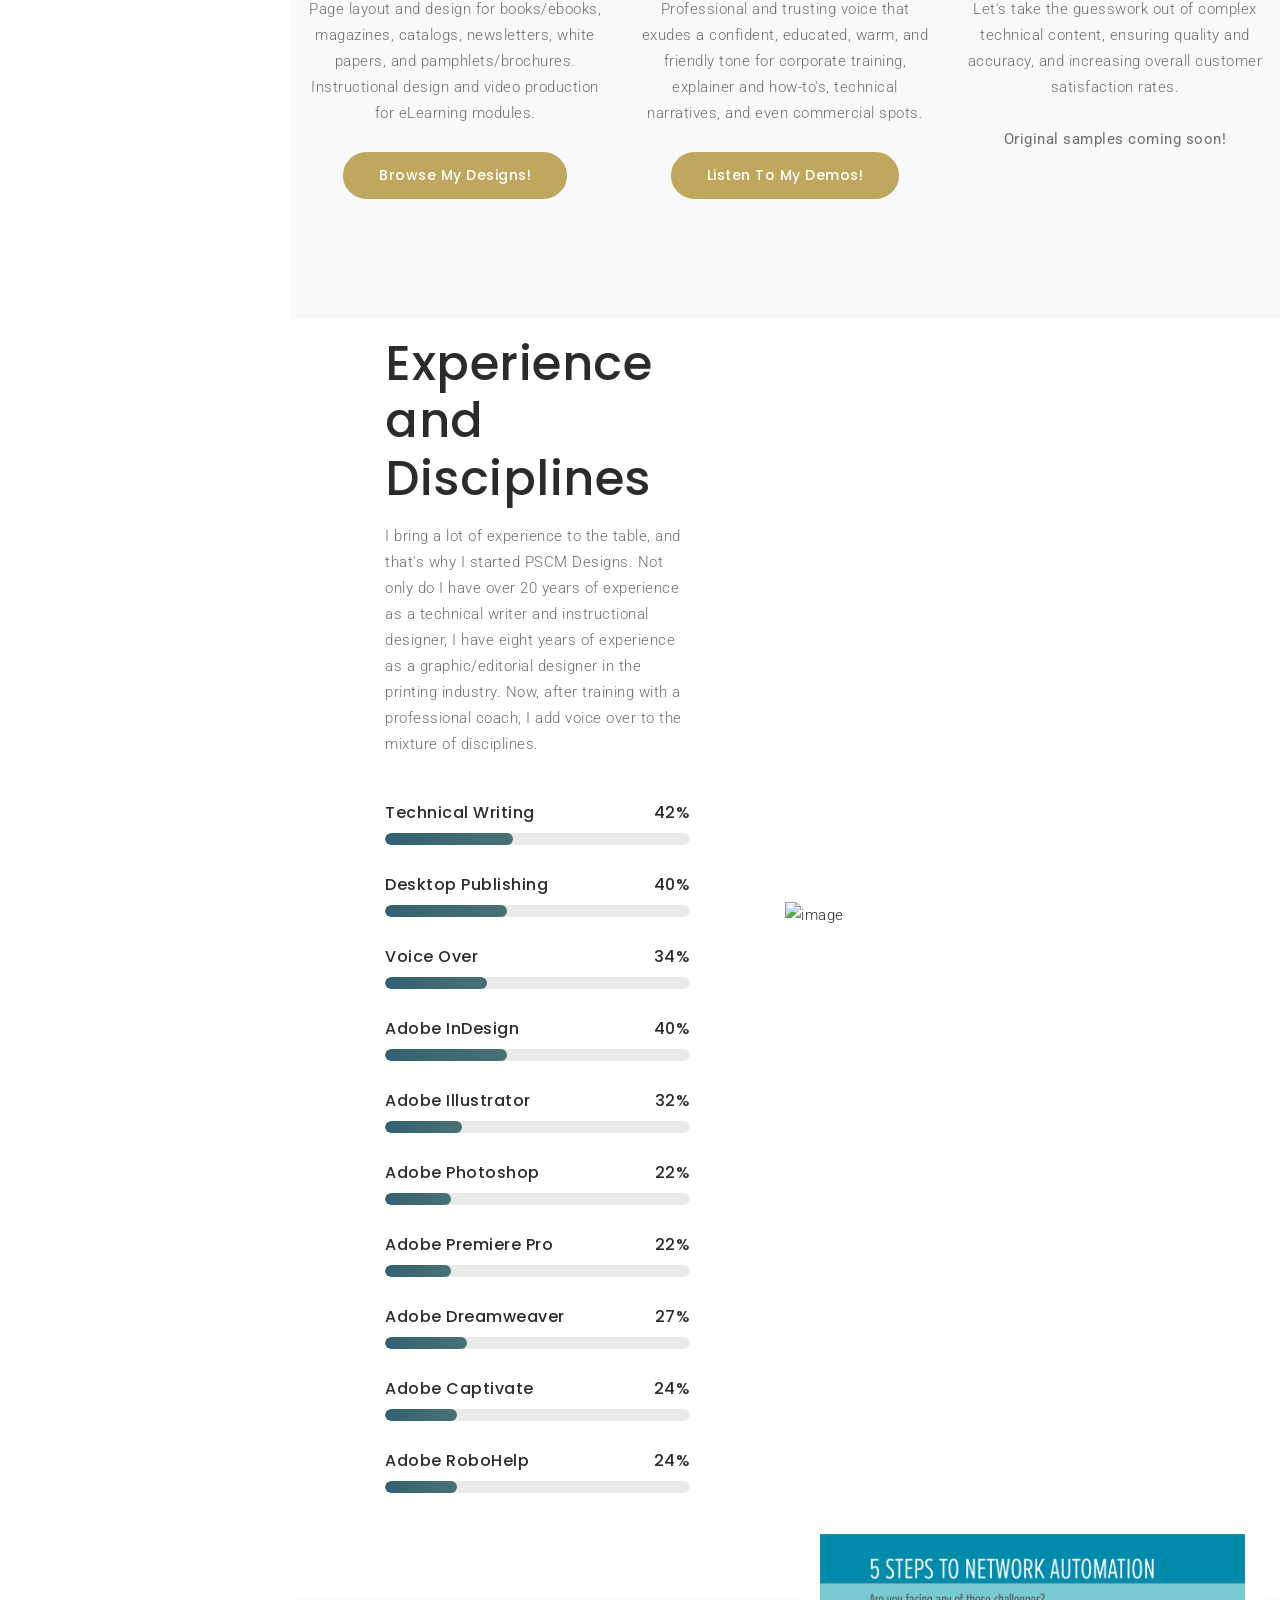
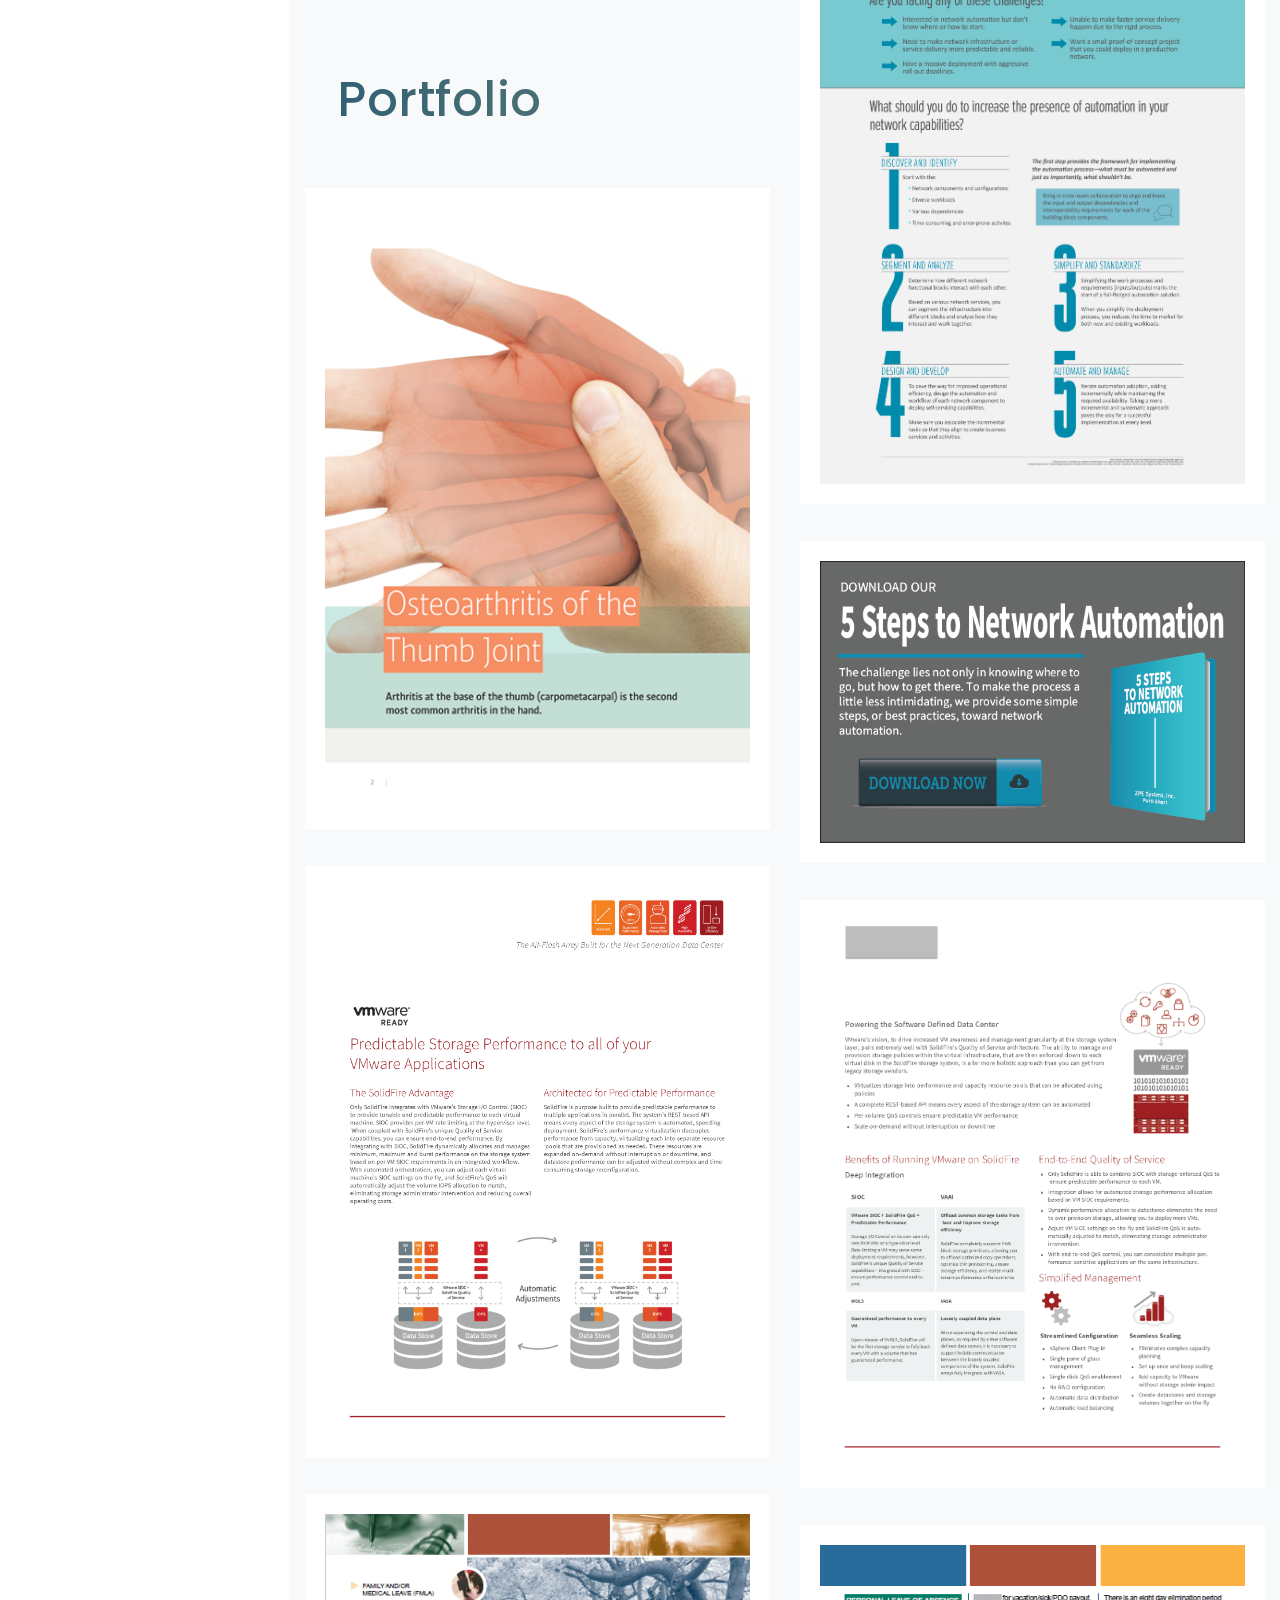
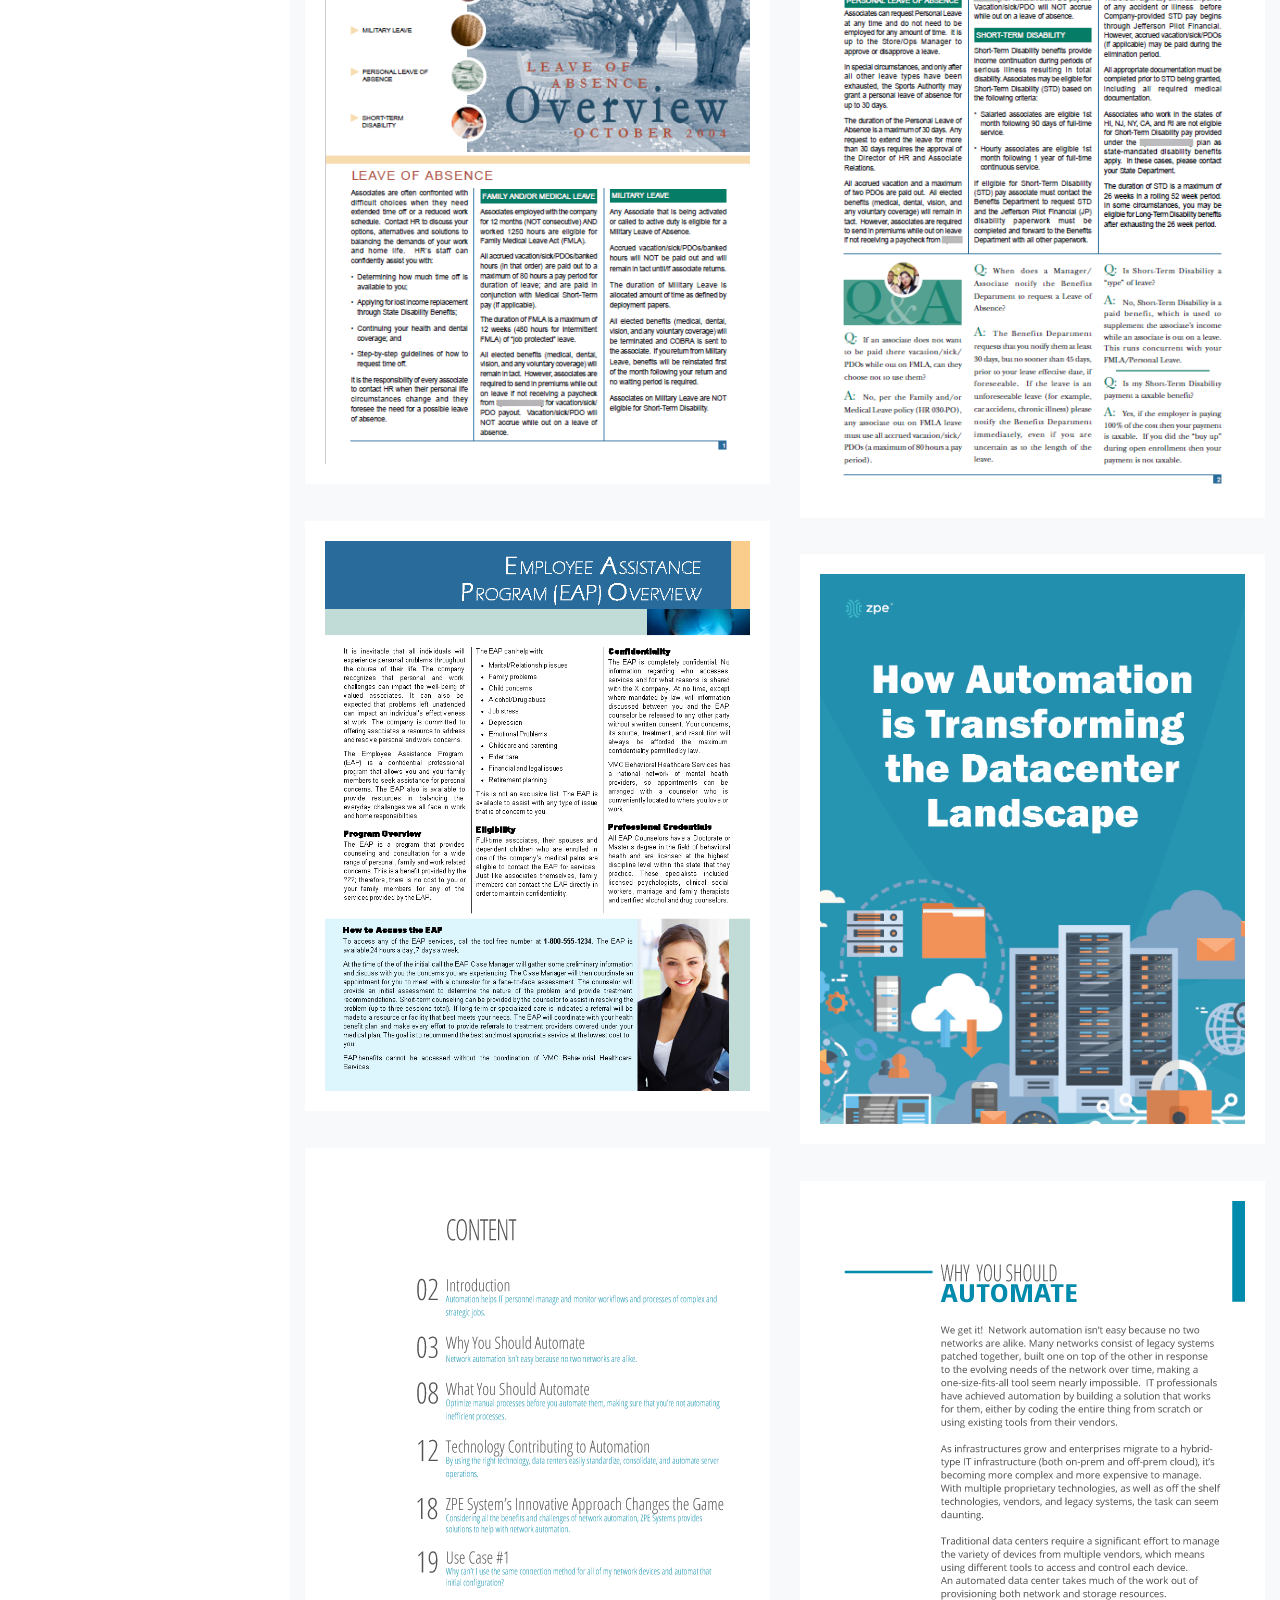
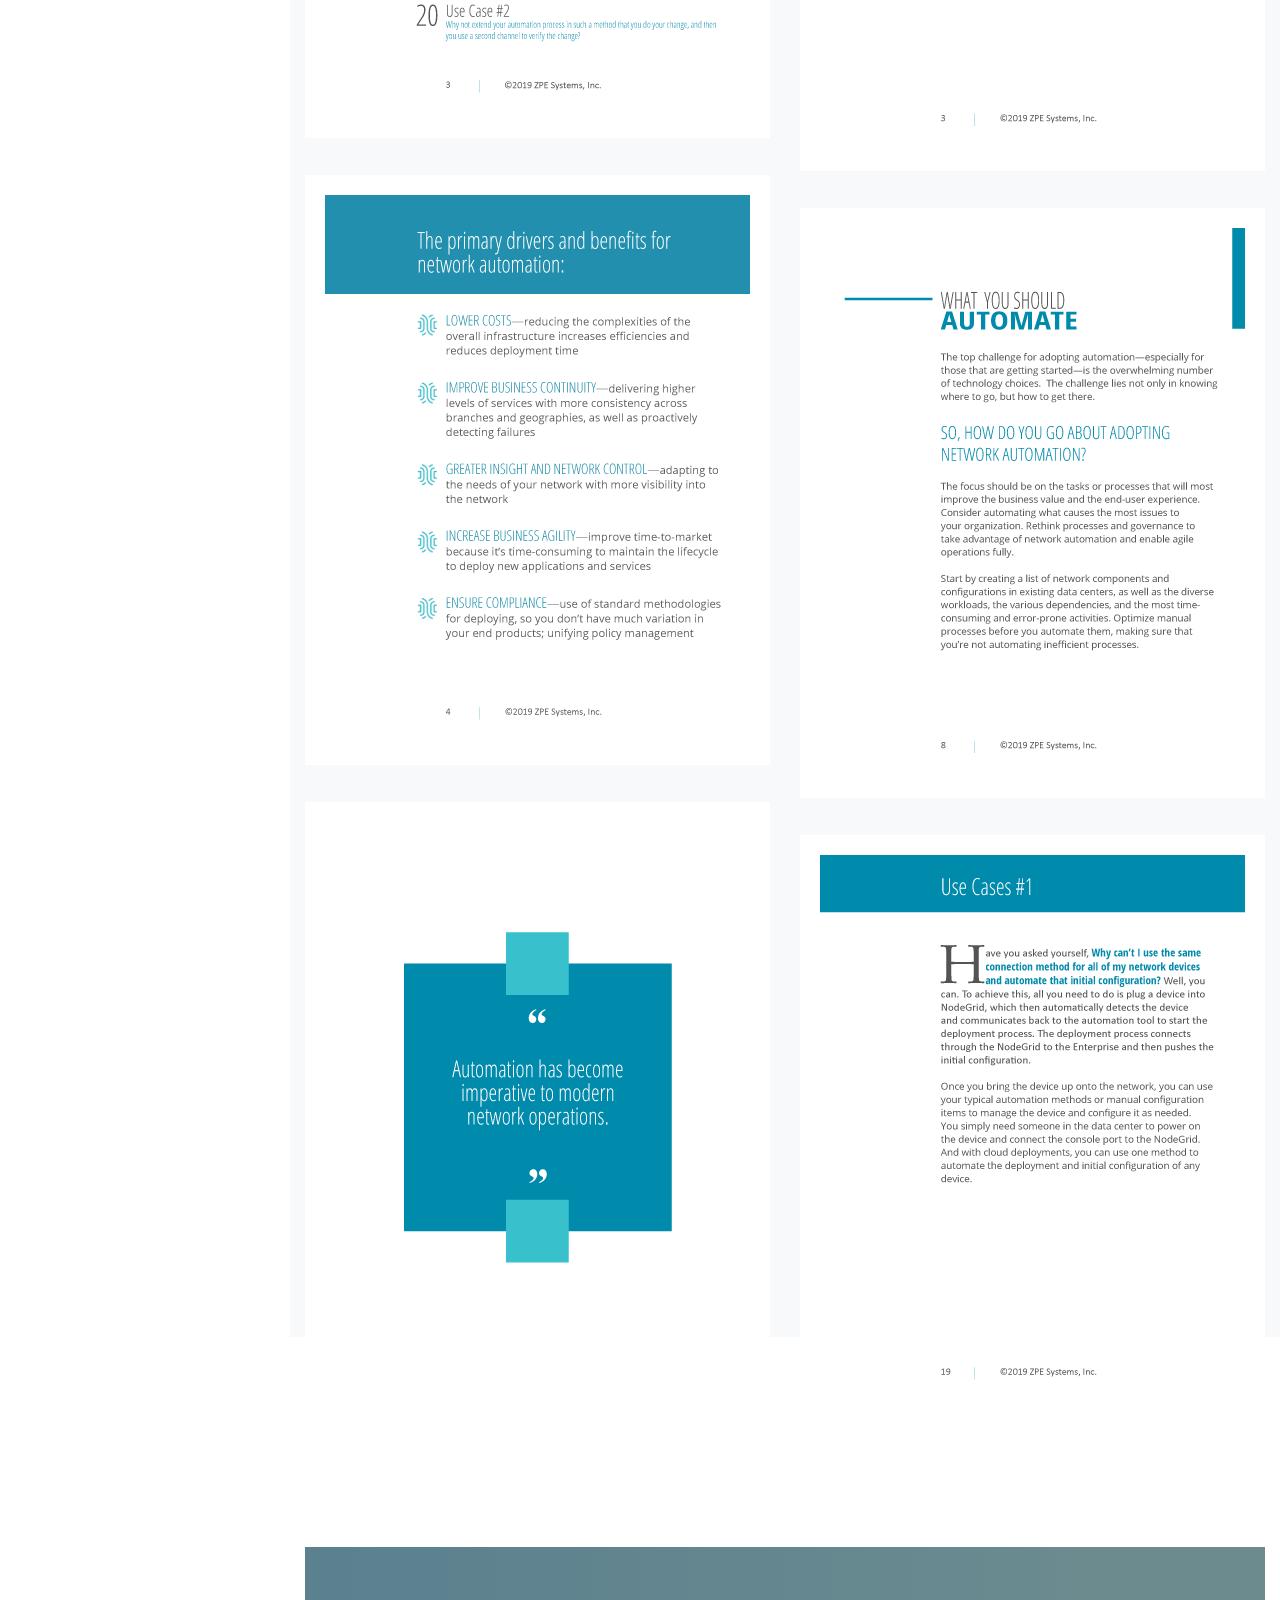
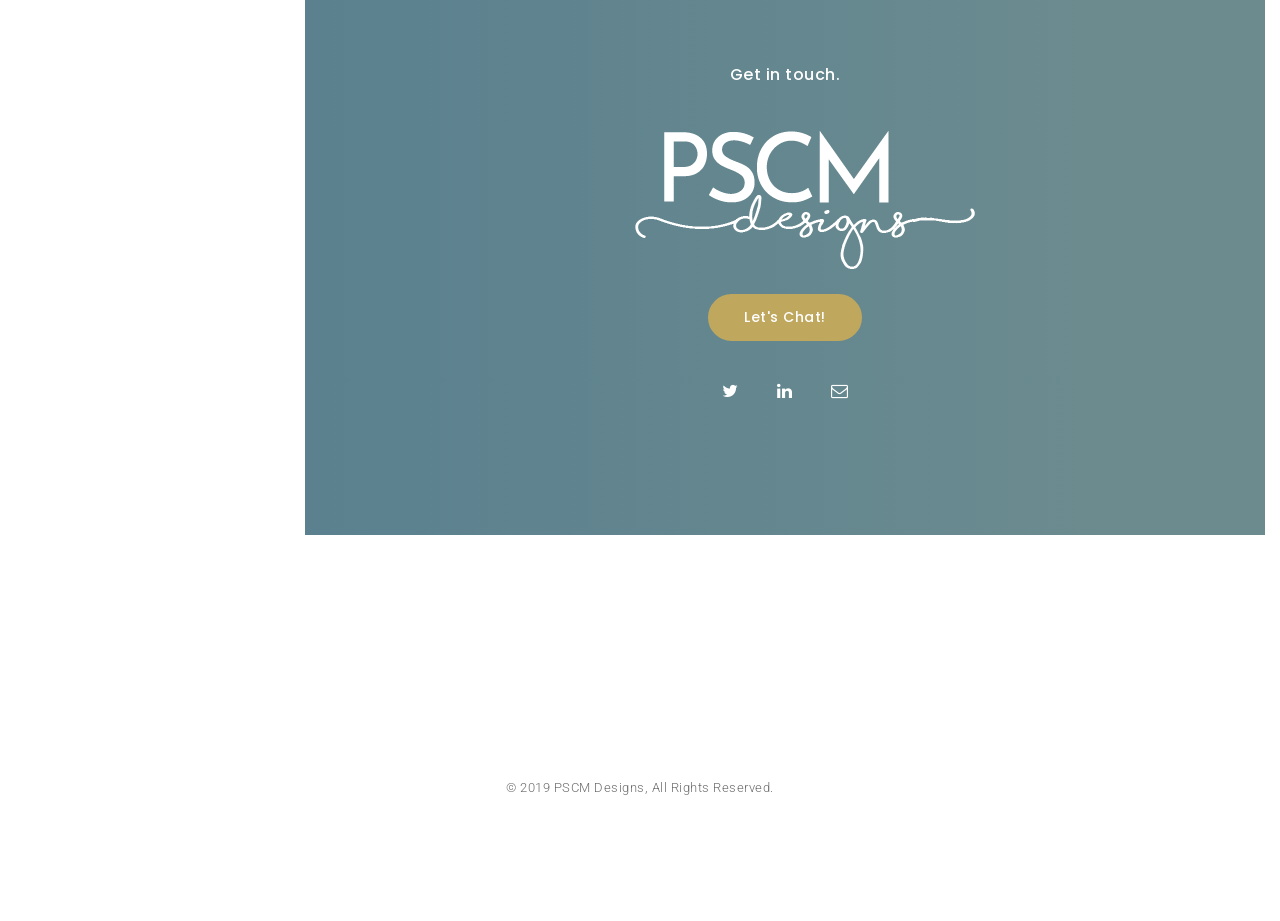
==== commit 5afa6072: "added new discipline" ====
--- a/index.html
+++ b/index.html
@@ -240,19 +240,26 @@
                                     
                                      <!--Progress Item-->
                                 <li class="progress-item">
-                                        <h6>Adobe Dreamweaver<span class="float-right"><b class="count">75</b>%</span></h6>
-                                        <div class="progress">
-                                            <span class="progress-bar" role="progressbar" aria-valuenow="75" aria-valuemin="0" aria-valuemax="100"></span>
-                                        </div>
-                                    </li>
-                                     <!--Progress Item-->
-                                <li class="progress-item">
-                                        <h6>Adobe Captivate<span class="float-right"><b class="count">80</b>%</span></h6>
+                                        <h6>Adobe Dreamweaver<span class="float-right"><b class="count">80</b>%</span></h6>
                                         <div class="progress">
                                             <span class="progress-bar" role="progressbar" aria-valuenow="80" aria-valuemin="0" aria-valuemax="100"></span>
                                         </div>
                                     </li>
-                                    
+
+                                     <!--Progress Item-->
+                                <li class="progress-item">
+                                        <h6>Adobe Captivate<span class="float-right"><b class="count">70</b>%</span></h6>
+                                        <div class="progress">
+                                            <span class="progress-bar" role="progressbar" aria-valuenow="70" aria-valuemin="0" aria-valuemax="100"></span>
+                                        </div>
+                                    </li>
+                                <!--Progress Item-->
+                                <li class="progress-item">
+                                    <h6>Adobe RoboHelp<span class="float-right"><b class="count">70</b>%</span></h6>
+                                    <div class="progress">
+                                        <span class="progress-bar" role="progressbar" aria-valuenow="70" aria-valuemin="0" aria-valuemax="100"></span>
+                                    </div>
+                                </li>
                                      
                             </ul>
     
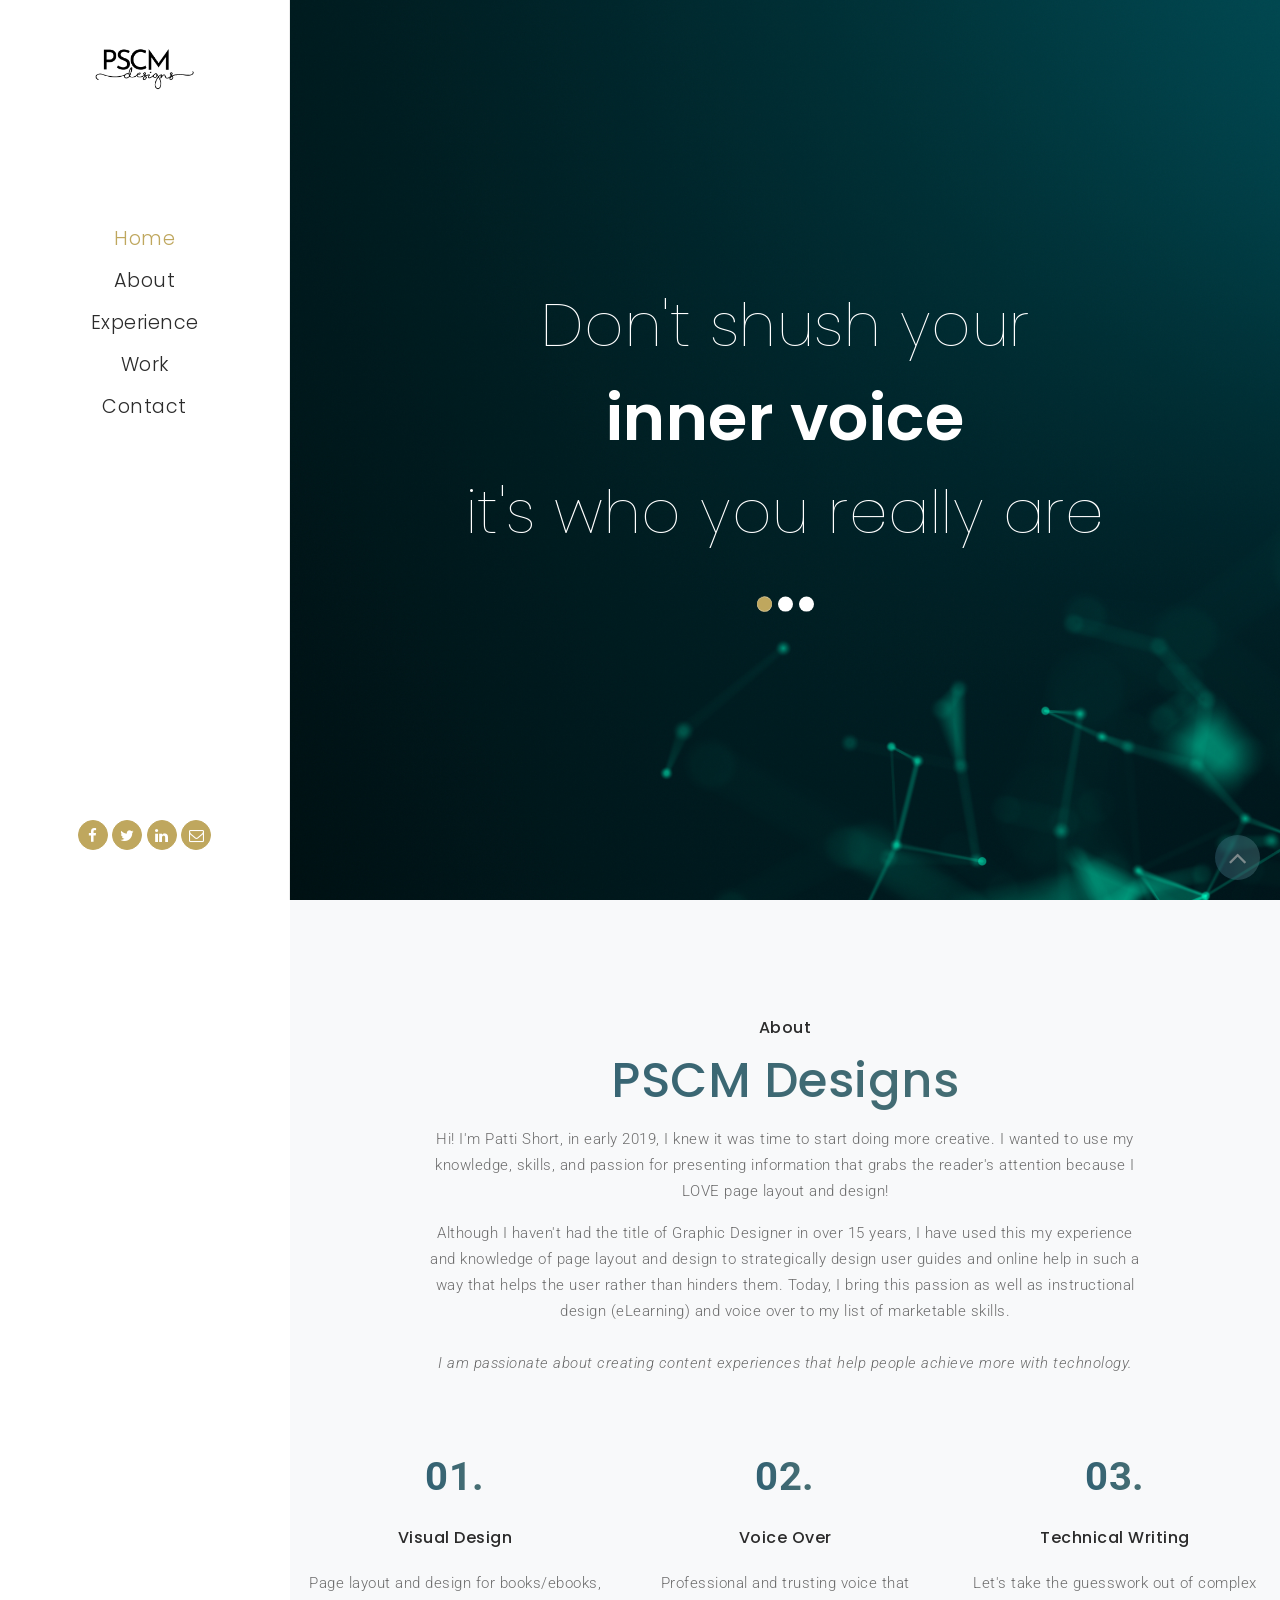
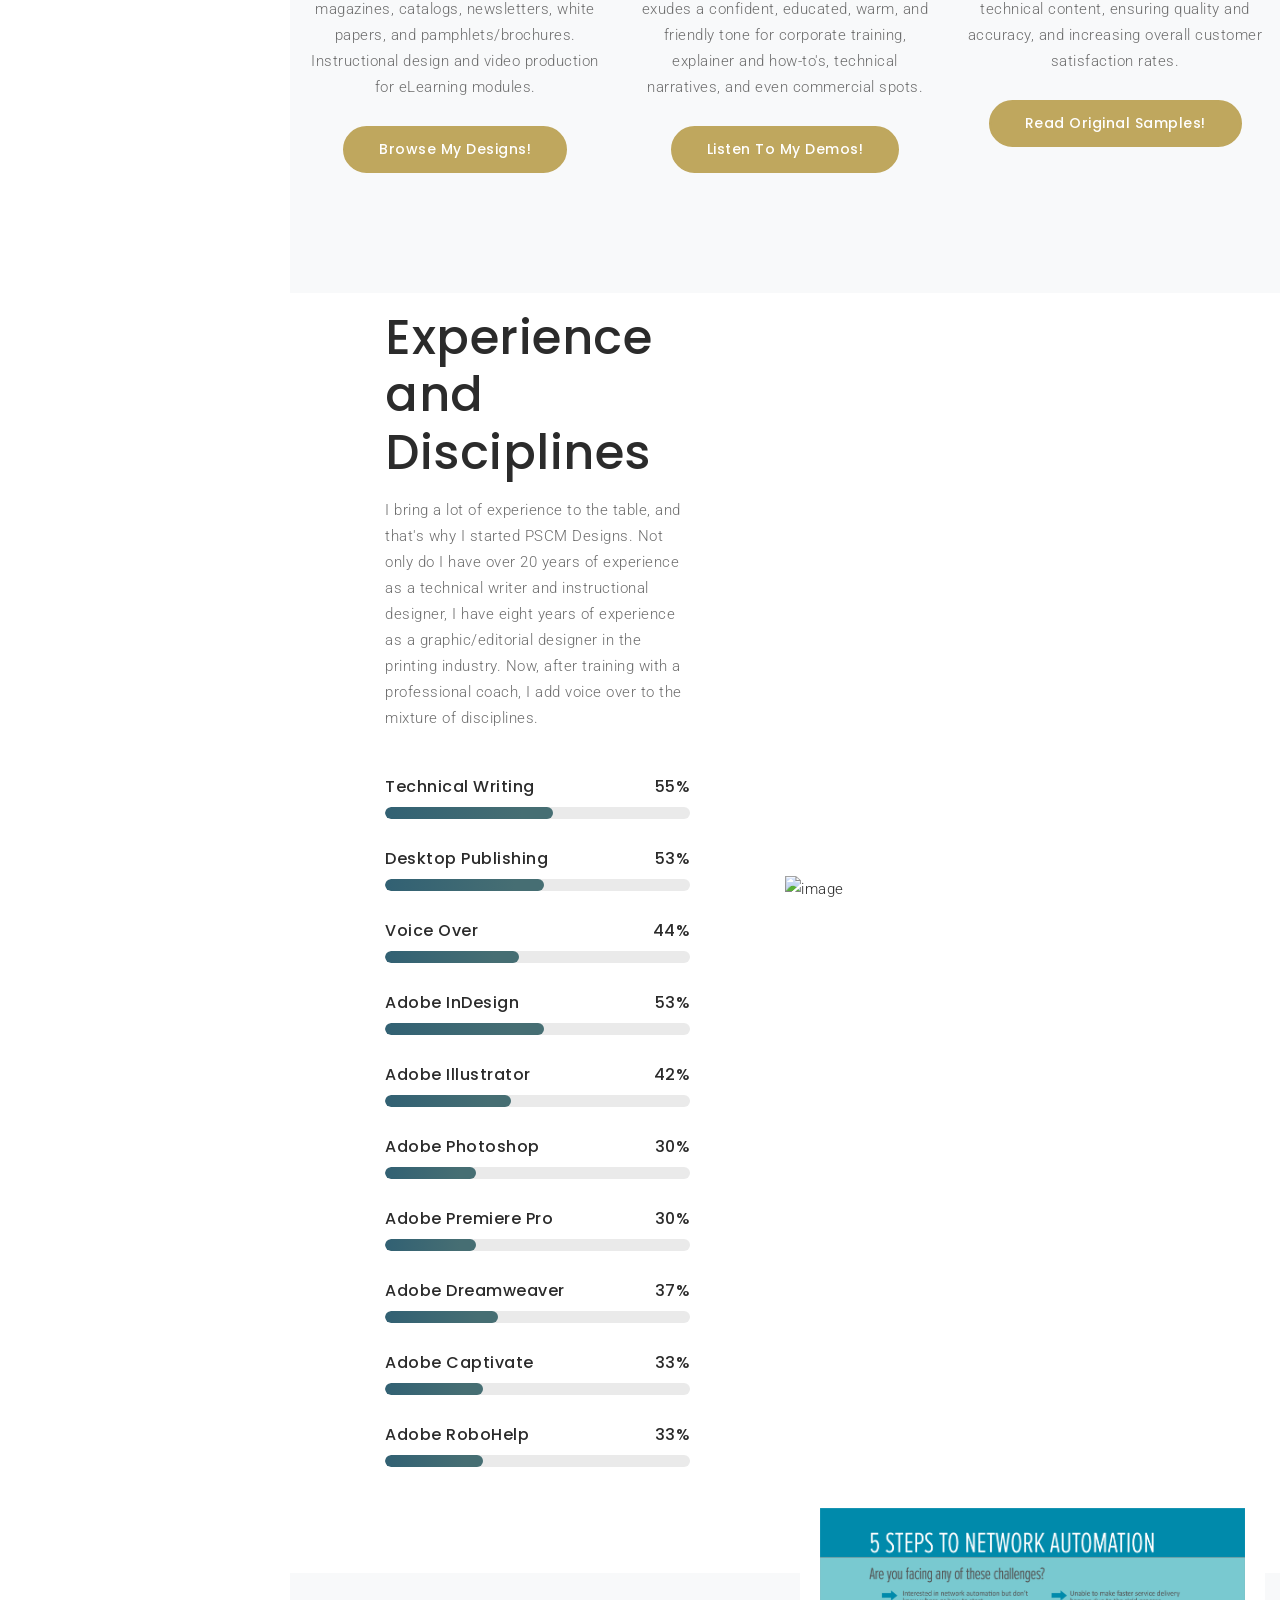
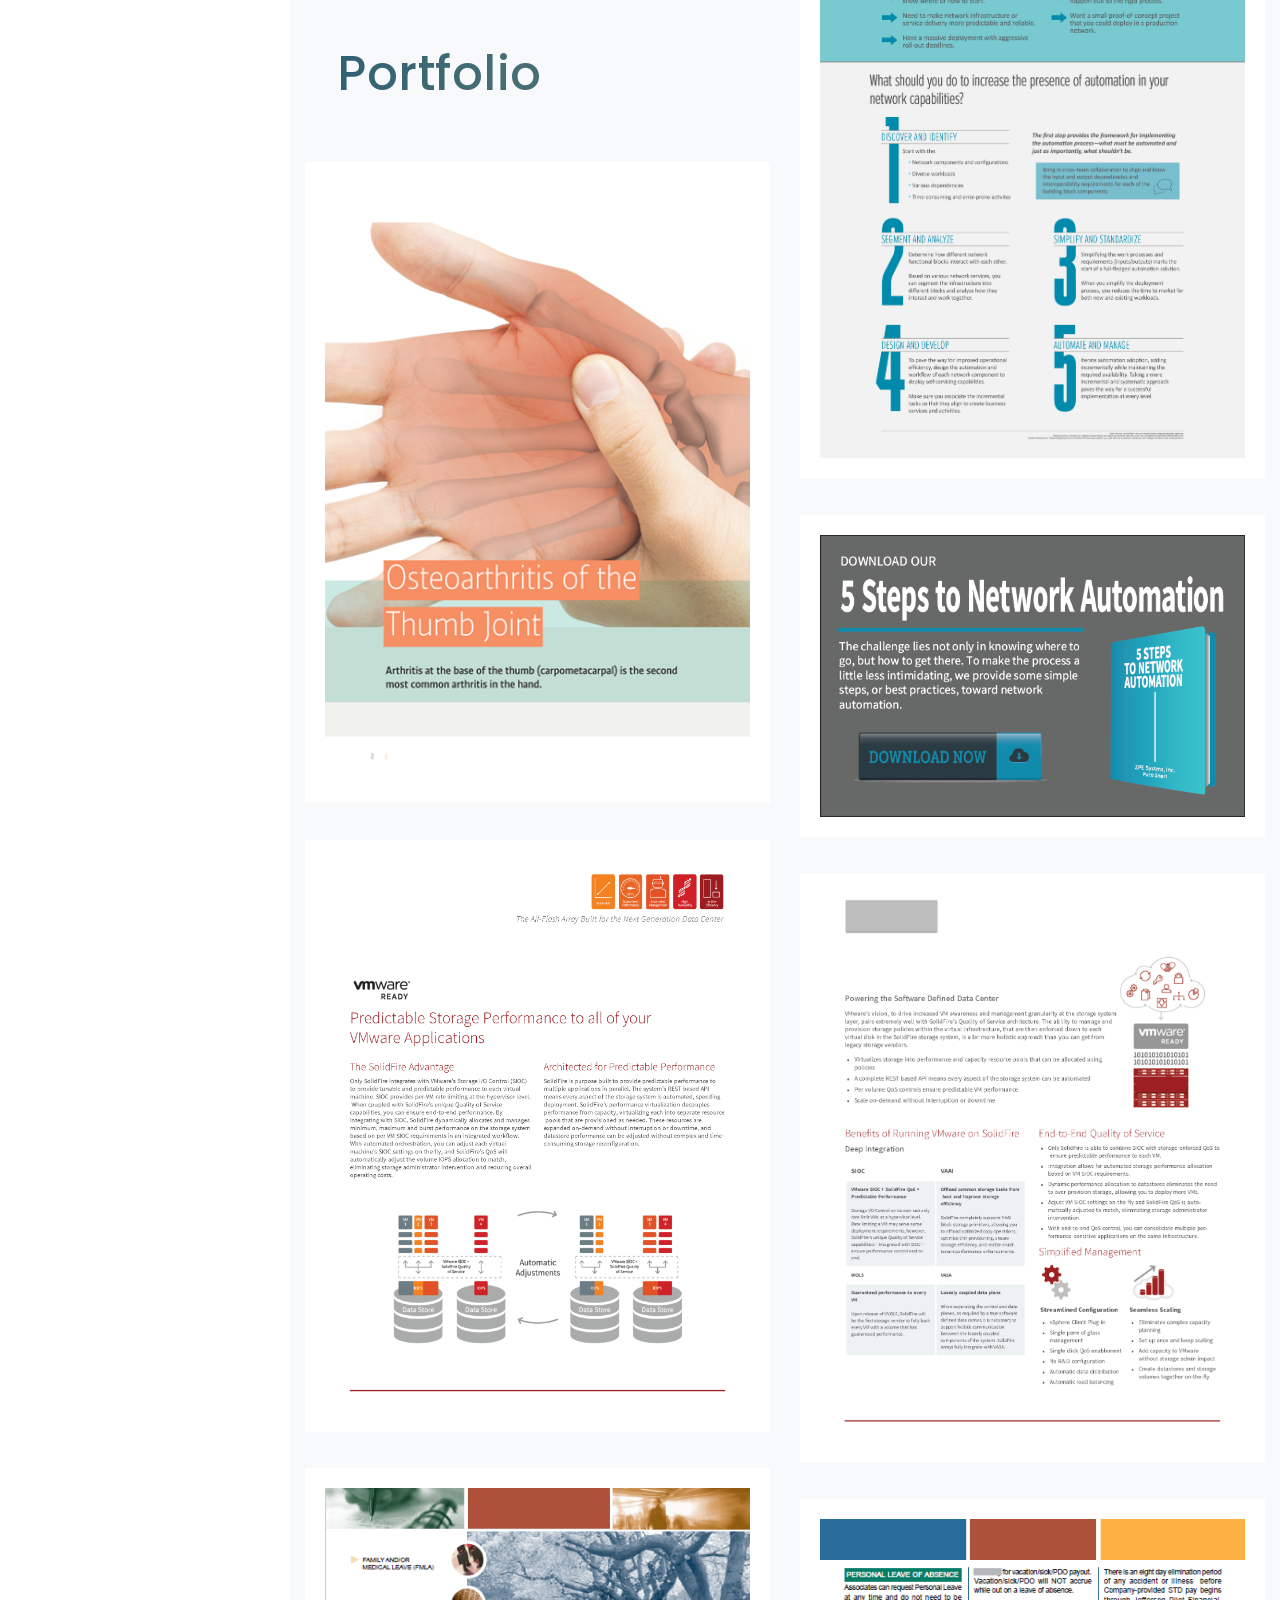
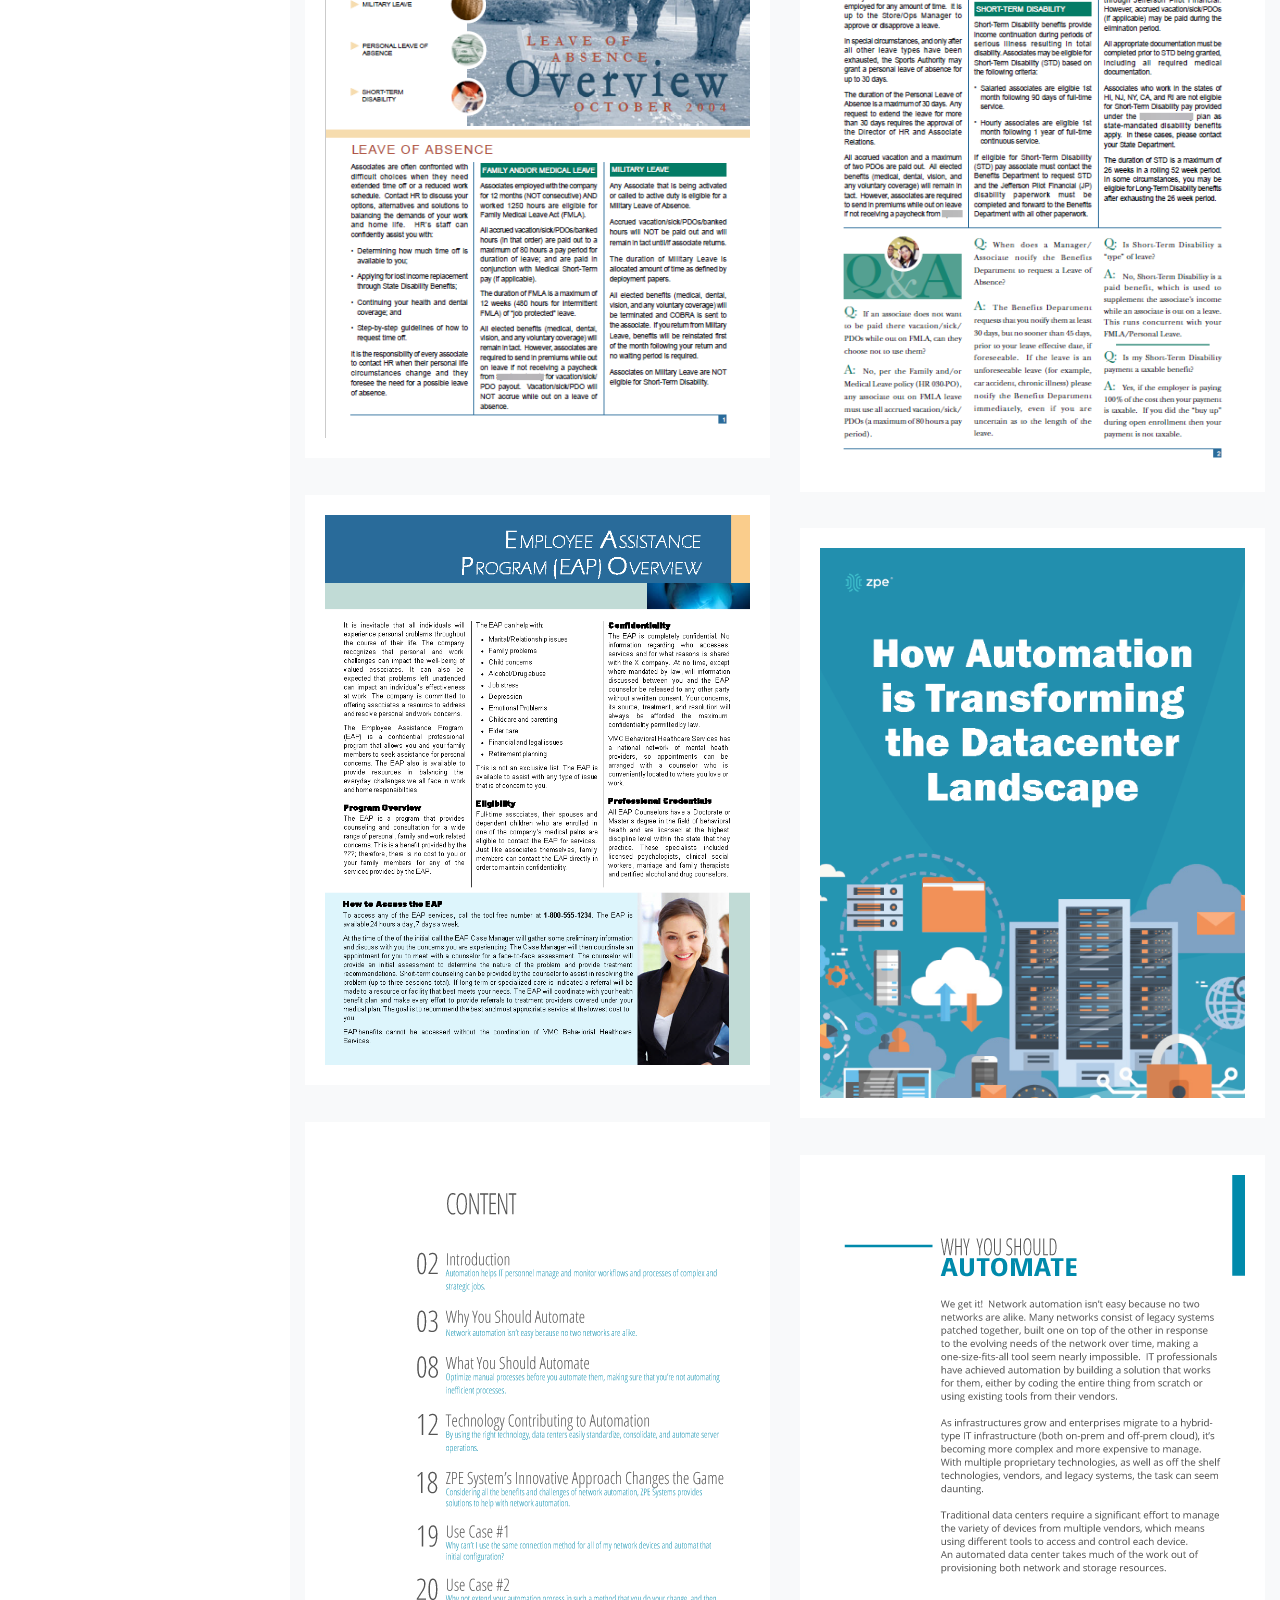
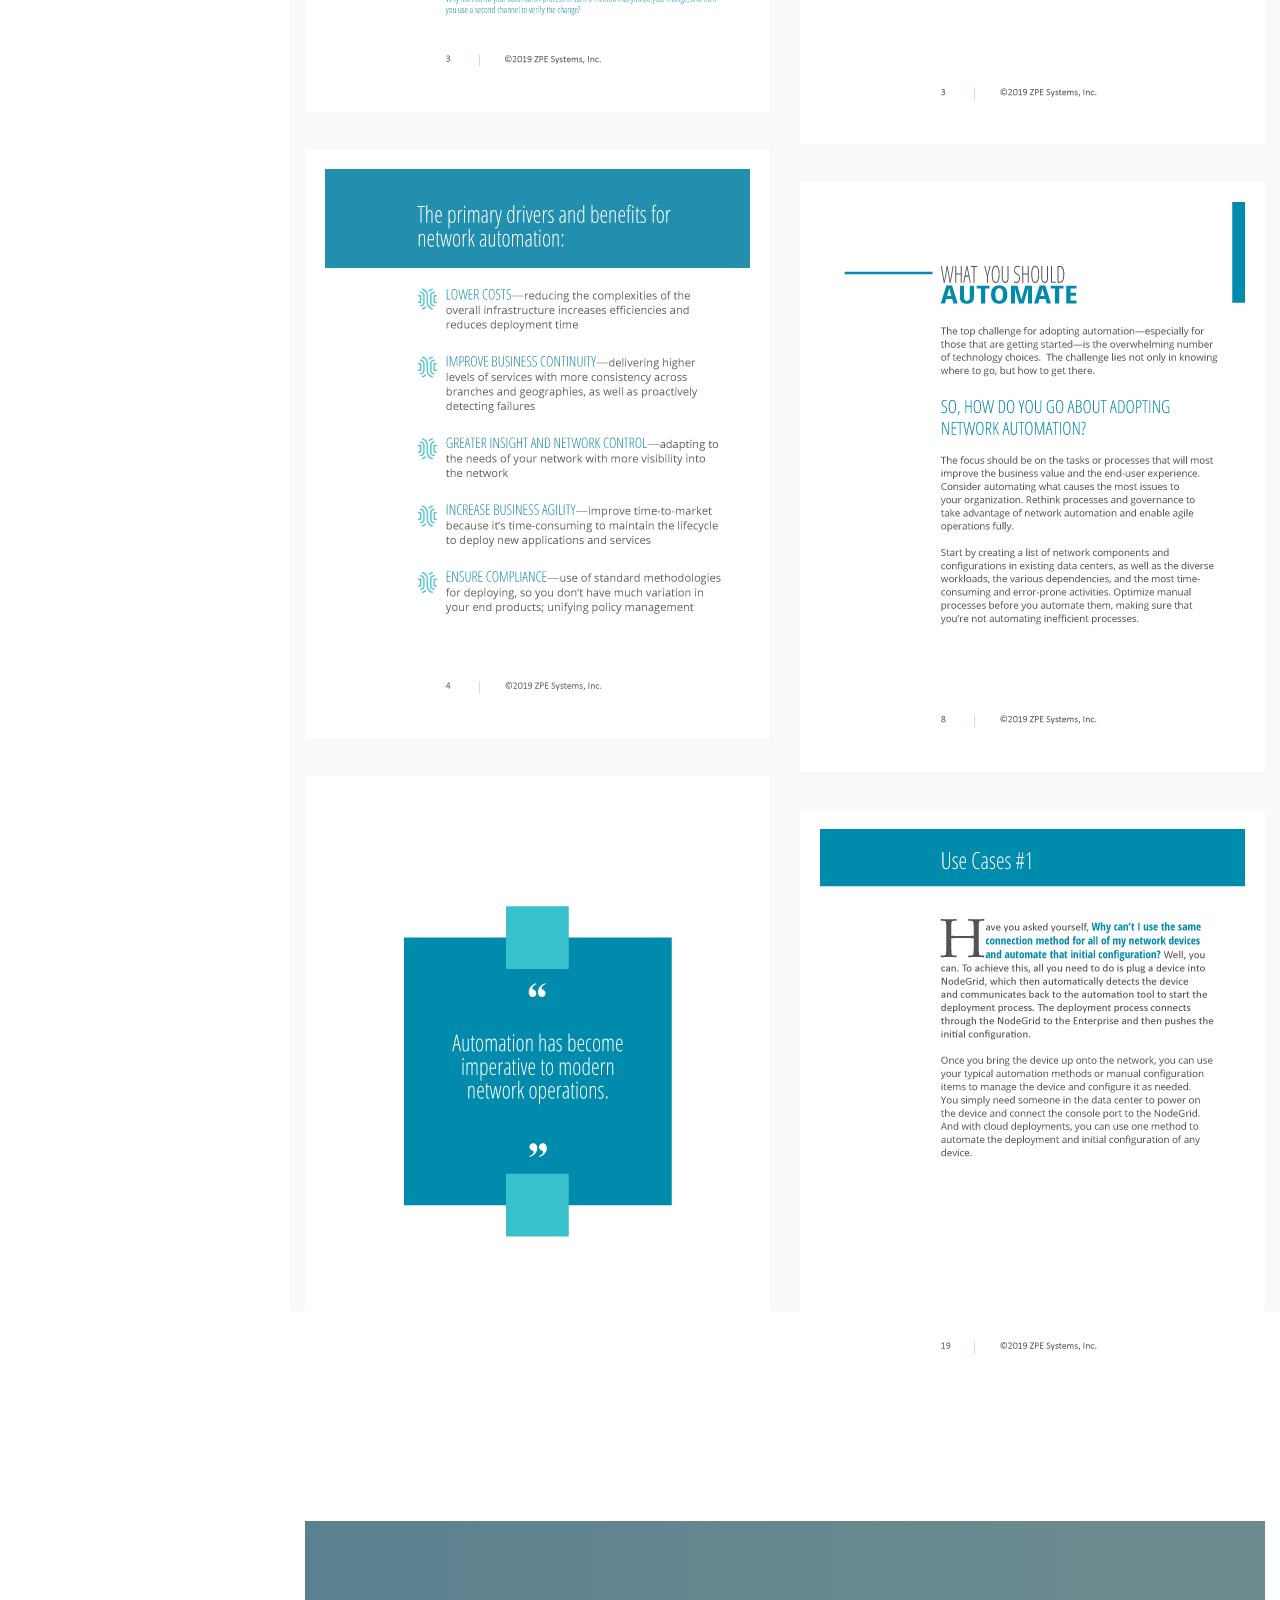
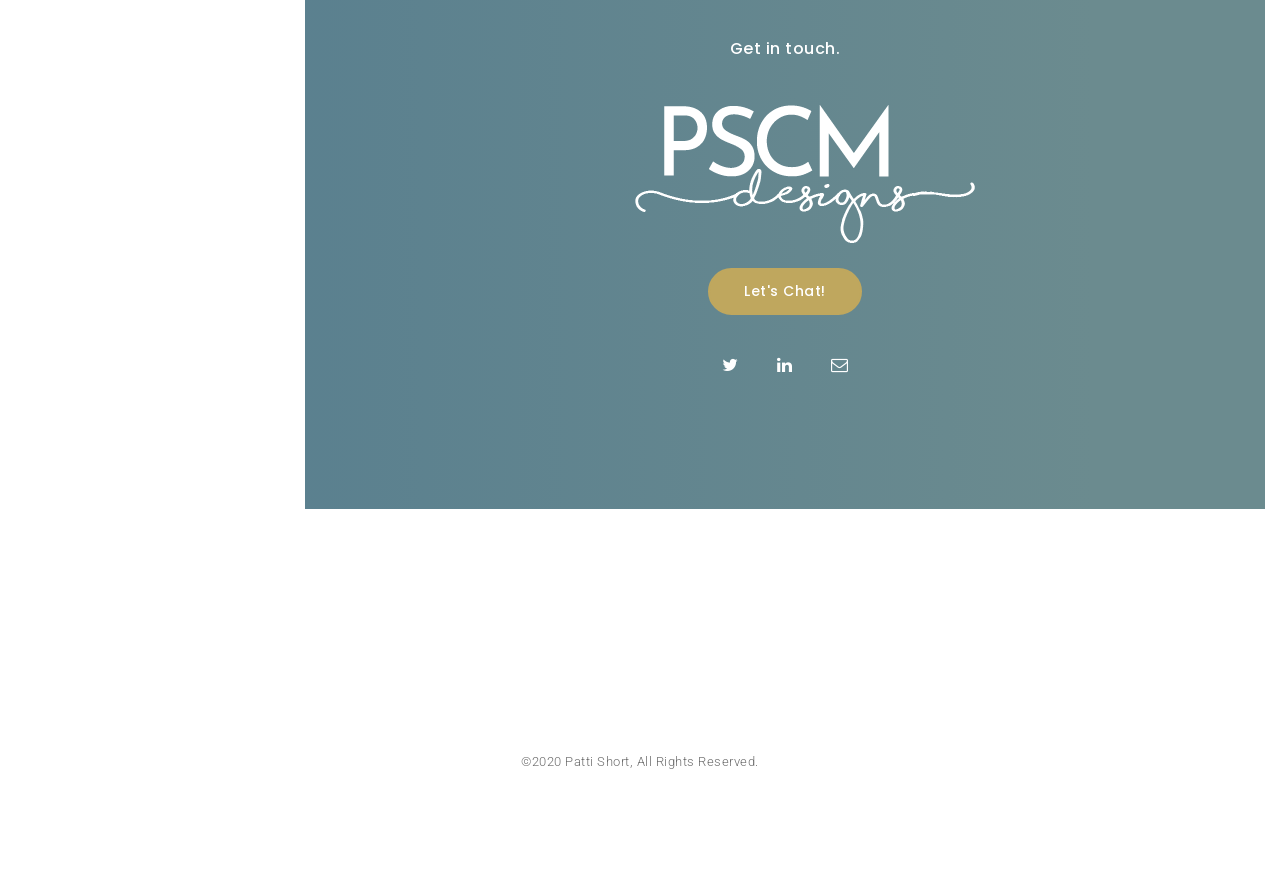
==== commit 63182aef: "clarified information" ====
--- a/index.html
+++ b/index.html
@@ -133,7 +133,7 @@
                     <div class="title d-inline-block">
                         <h6 class="mb-3">About</h6>
                         <h2 class="gradient-text1 mb-3">PSCM Designs</h2>
-                        <p style="margin-bottom: 12pt;">Hi! I'm Patti Short, and I own and operate PSCM Designs. In early 2019, after doing technical writing for 23 years, I knew it was time to do something different, something that fed my creative side. I wanted to use my knowledge, skills, and passion for presenting information that grabs the reader's attention, because I LOVE page layout and design!  </p><p>Although I haven't officially done graphic design in 15 years, I have used this passion to strategically design user guides and online help in such a way that helped the user rather than hindered them. Today, I bring this passion as well as instructional design (eLearning) and voice over to PSCM Designs as a one-stop-shop.<br><br> <i>I am passionate about creating content experiences that help people achieve more with technology. </i></p>
+                        <p style="margin-bottom: 12pt;">Hi! I'm Patti Short, in early 2019, I knew it was time to start doing more creative. I wanted to use my knowledge, skills, and passion for presenting information that grabs the reader's attention because I LOVE page layout and design!  </p><p>Although I haven't had the title of Graphic Designer in over 15 years, I have used this my experience and knowledge of page layout and design to strategically design user guides and online help in such a way that helps the user rather than hinders them. Today, I bring this passion as well as instructional design (eLearning) and voice over to my list of marketable skills.<br><br> <i>I am passionate about creating content experiences that help people achieve more with technology. </i></p>
                         
                     </div>
                 </div>
@@ -165,7 +165,7 @@
                         03.
                     </span>
                         <h6 class="mb-4">Technical Writing</h6>
-                        <p>Let's take the guesswork out of complex technical content, ensuring quality and accuracy, and increasing overall customer satisfaction rates.<br><br><b>Original samples coming soon!</b></p>
+                        <p>Let's take the guesswork out of complex technical content, ensuring quality and accuracy, and increasing overall customer satisfaction rates.<br><br><p><a href="https://shortpatti.github.io/aboutme/" target="_blank" class="btn btn-blue btn-rounded btn-large btn-hvr-white">Read original samples!</a></b></p>
                     </div>
                 </div>
             </div>
@@ -329,7 +329,7 @@
                                 <div class="overlay-two center-block text-white">
                                     <a class="plus" data-fancybox="gallery" href="images/5-steps-new-design.png"></a>
                                     <h4 class="pt-3">Latest Work</h4>
-                                    <p>See Our Amazing Work</p>
+                                    <p>See My Amazing Work</p>
                                 </div>
                             </div>
 
@@ -338,7 +338,7 @@
                                     <div class="overlay-two center-block text-white">
                                         <a class="plus" data-fancybox="gallery" href="images/portfolio-4.png"></a>
                                         <h4 class="pt-3">Latest Work</h4>
-                                        <p>See Our Amazing Work</p>
+                                        <p>See My Amazing Work</p>
                                     </div>
                                 </div>
 
@@ -347,7 +347,7 @@
                                         <div class="overlay-two center-block text-white">
                                             <a class="plus" data-fancybox="gallery" href="images/portfolio-5.png"></a>
                                             <h4 class="pt-3">Latest Work</h4>
-                                            <p>See Our Amazing Work</p>
+                                            <p>See My Amazing Work</p>
                                         </div>
                                     </div>
 
@@ -356,7 +356,7 @@
                             <div class="overlay-two center-block text-white">
                                 <a class="plus" data-fancybox="gallery" href="images/portfolio-6.png"></a>
                                 <h4 class="pt-3">2014 Work</h4>
-                                <p>See Our Amazing Work</p>
+                                <p>See My Amazing Work</p>
                             </div>
                         </div>
                         <div class="cbp-item itemshadow">
@@ -364,7 +364,7 @@
                             <div class="overlay-two center-block text-white">
                                 <a class="plus" data-fancybox="gallery" href="images/portfolio-7.png"></a>
                                 <h4 class="pt-3">2014 Work</h4>
-                                <p>See Our Amazing Work</p>
+                                <p>See My Amazing Work</p>
                             </div>
                         </div>
 
@@ -376,7 +376,7 @@
                     <div class="overlay-two center-block text-white">
                         <a class="plus" data-fancybox="gallery" href="images/portfolio-1.png"></a>
                         <h4 class="pt-3">2004 Work</h4>
-                        <p>See Our Amazing Work</p>
+                        <p>See My Amazing Work</p>
                     </div>
                 </div>
                 
@@ -385,7 +385,7 @@
                     <div class="overlay-two center-block text-white">
                         <a class="plus" data-fancybox="gallery" href="images/portfolio-2.png"></a>
                         <h4 class="pt-3">2004 Work</h4>
-                        <p>See Our Amazing Work</p>
+                        <p>See My Amazing Work</p>
                     </div>
                 </div>
                 <div class="cbp-item itemshadow">
@@ -393,7 +393,7 @@
                     <div class="overlay-two center-block text-white">
                         <a class="plus" data-fancybox="gallery" href="images/portfolio-3.png"></a>
                         <h4 class="pt-3">2004 Work</h4>
-                        <p>See Our Amazing Work</p>
+                        <p>See My Amazing Work</p>
                     </div>
                 </div>
 
@@ -402,7 +402,7 @@
                     <div class="overlay-two center-block text-white">
                         <a class="plus" data-fancybox="gallery" href="images/ebook/1-network-automation-ebook_Page_01.png"></a>
                         <h4 class="pt-3">Latest Work</h4>
-                        <p>See Our Amazing Work</p>
+                        <p>See My Amazing Work</p>
                     </div>
                 </div>
 
@@ -411,7 +411,7 @@
                     <div class="overlay-two center-block text-white">
                         <a class="plus" data-fancybox="gallery" href="images/ebook/1-network-automation-ebook_Page_03.png"></a>
                         <h4 class="pt-3">Latest Work</h4>
-                        <p>See Our Amazing Work</p>
+                        <p>See My Amazing Work</p>
                     </div>
                 </div>
 
@@ -420,7 +420,7 @@
                     <div class="overlay-two center-block text-white">
                         <a class="plus" data-fancybox="gallery" href="images/ebook/1-network-automation-ebook_Page_06.png"></a>
                         <h4 class="pt-3">Latest Work</h4>
-                        <p>See Our Amazing Work</p>
+                        <p>See My Amazing Work</p>
                     </div>
                 </div>
 
@@ -429,7 +429,7 @@
                     <div class="overlay-two center-block text-white">
                         <a class="plus" data-fancybox="gallery" href="images/ebook/1-network-automation-ebook_Page_07.png"></a>
                         <h4 class="pt-3">Latest Work</h4>
-                        <p>See Our Amazing Work</p>
+                        <p>See My Amazing Work</p>
                     </div>
                 </div>
 
@@ -438,7 +438,7 @@
                     <div class="overlay-two center-block text-white">
                         <a class="plus" data-fancybox="gallery" href="images/ebook/1-network-automation-ebook_Page_11.png"></a>
                         <h4 class="pt-3">Latest Work</h4>
-                        <p>See Our Amazing Work</p>
+                        <p>See My Amazing Work</p>
                     </div>
                 </div>
 
@@ -447,7 +447,7 @@
                     <div class="overlay-two center-block text-white">
                         <a class="plus" data-fancybox="gallery" href="images/ebook/1-network-automation-ebook_Page_13.png"></a>
                         <h4 class="pt-3">Latest Work</h4>
-                        <p>See Our Amazing Work</p>
+                        <p>See My Amazing Work</p>
                     </div>
                 </div>
 
@@ -456,7 +456,7 @@
                     <div class="overlay-two center-block text-white">
                         <a class="plus" data-fancybox="gallery" href="images/ebook/1-network-automation-ebook_Page_22.png"></a>
                         <h4 class="pt-3">Latest Work</h4>
-                        <p>See Our Amazing Work</p>
+                        <p>See My Amazing Work</p>
                     </div>
                 </div>
 
@@ -508,7 +508,7 @@
                                 <div class="address-social">
                                     <ul class="list-unstyled">
                                         
-                                        <li><a class="twitter-text-hvr" href="https://twitter.com/magenta3604"><i class="fa fa-twitter" aria-hidden="true"></i></a></li>
+                                        <li><a class="twitter-text-hvr" href="https://twitter.com/pattiannshort"><i class="fa fa-twitter" aria-hidden="true"></i></a></li>
                                         
                                         <li><a class="linkedin-text-hvr" href="https://www.linkedin.com/in/pattishort"><i class="fa fa-linkedin" aria-hidden="true"></i></a></li>
                                         <li><a class="wow fadeInDown" href="mailto:hi@pscmdesigns.com"><i class="fa fa-envelope-o" aria-hidden="true"></i></a></li>
@@ -542,7 +542,7 @@
                             <li><a class="wow fadeInDown" href="javascript:void(0);"><i class="fa fa-envelope-o" aria-hidden="true"></i></a></li>
                         </ul>
                     </div>-->
-                    <p class="company-about fadeIn">© 2019 PSCM Designs, All Rights Reserved.</p>
+                    <p class="company-about fadeIn">©2020 Patti Short, All Rights Reserved.</p>
                 </div>
             </div>
         </div>
--- a/css/style.css
+++ b/css/style.css
@@ -120,7 +120,7 @@
 }
 
 /* text-color */
-.main-color{color: #326173;}
+.main-color{color: rgb(50, 97, 115);}
 .alt-color{color: #466E73;}
 .third-color{color: #BFA75E;}
 
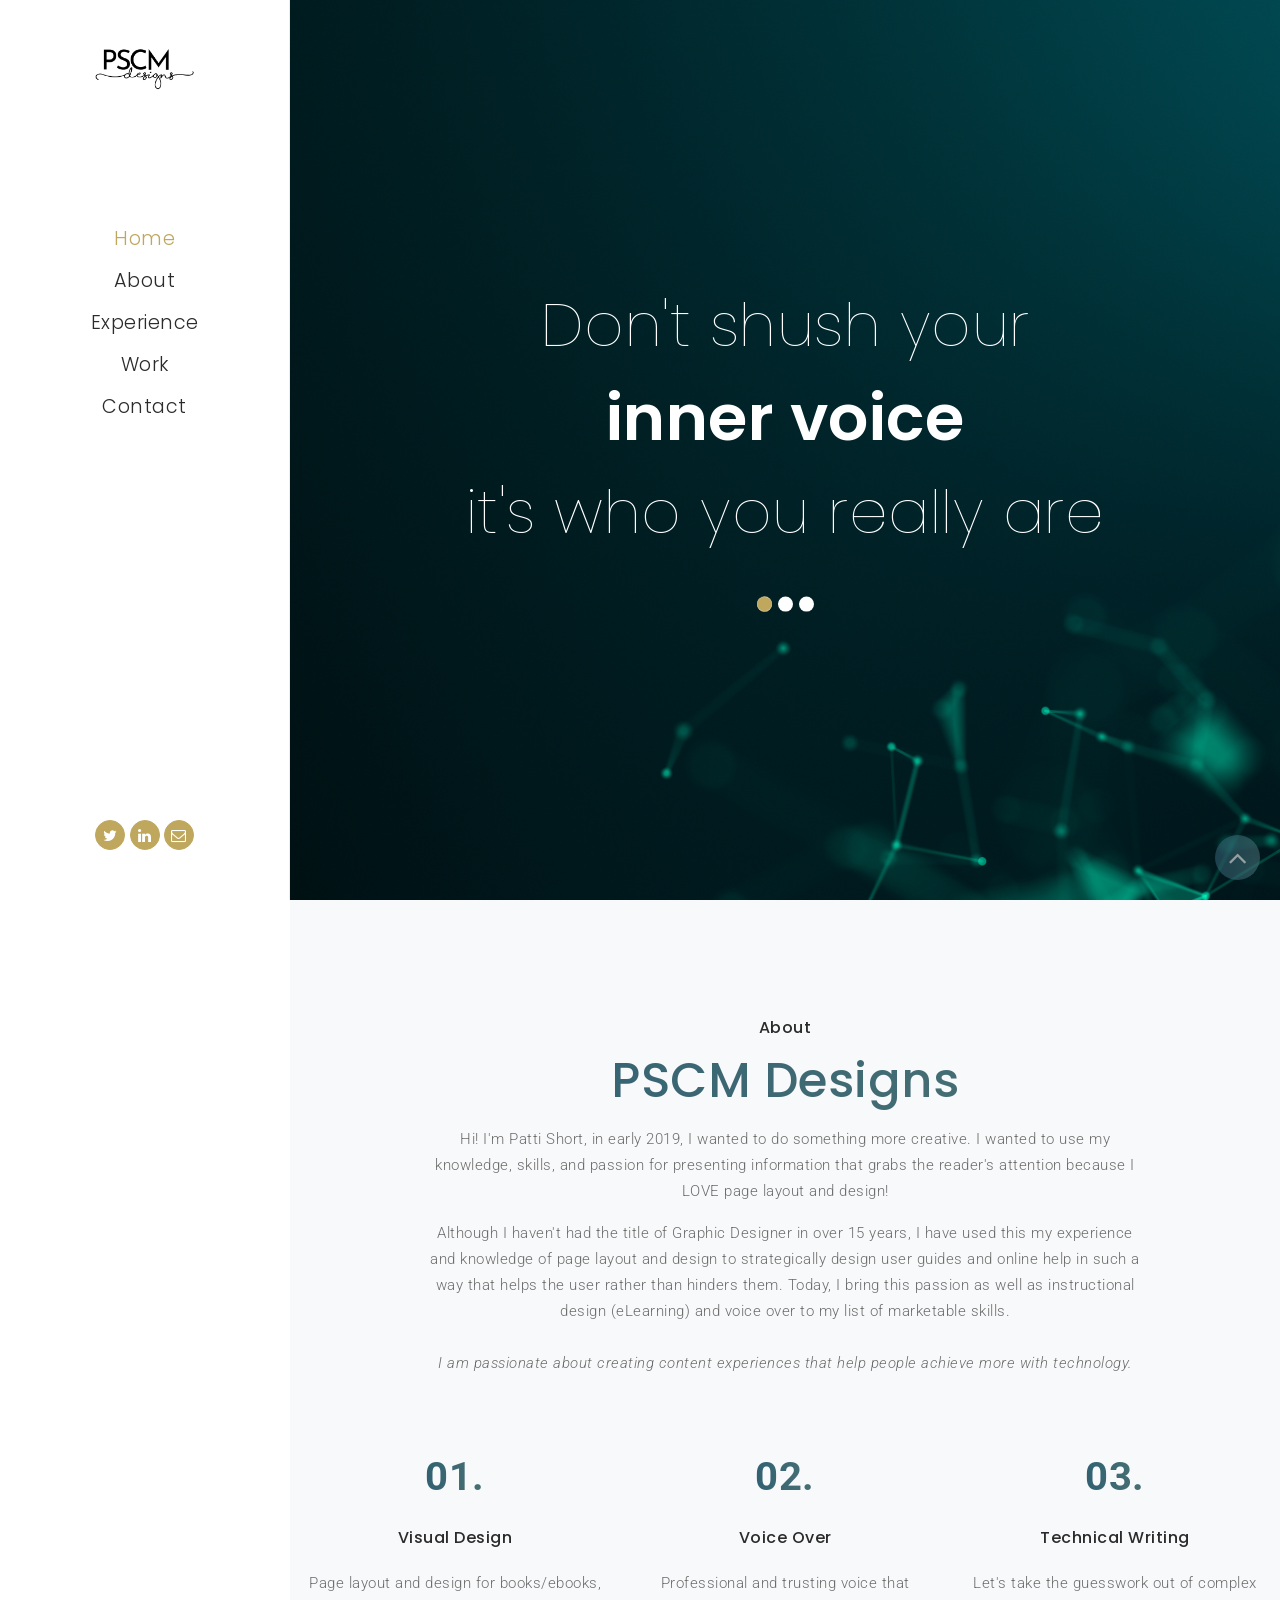
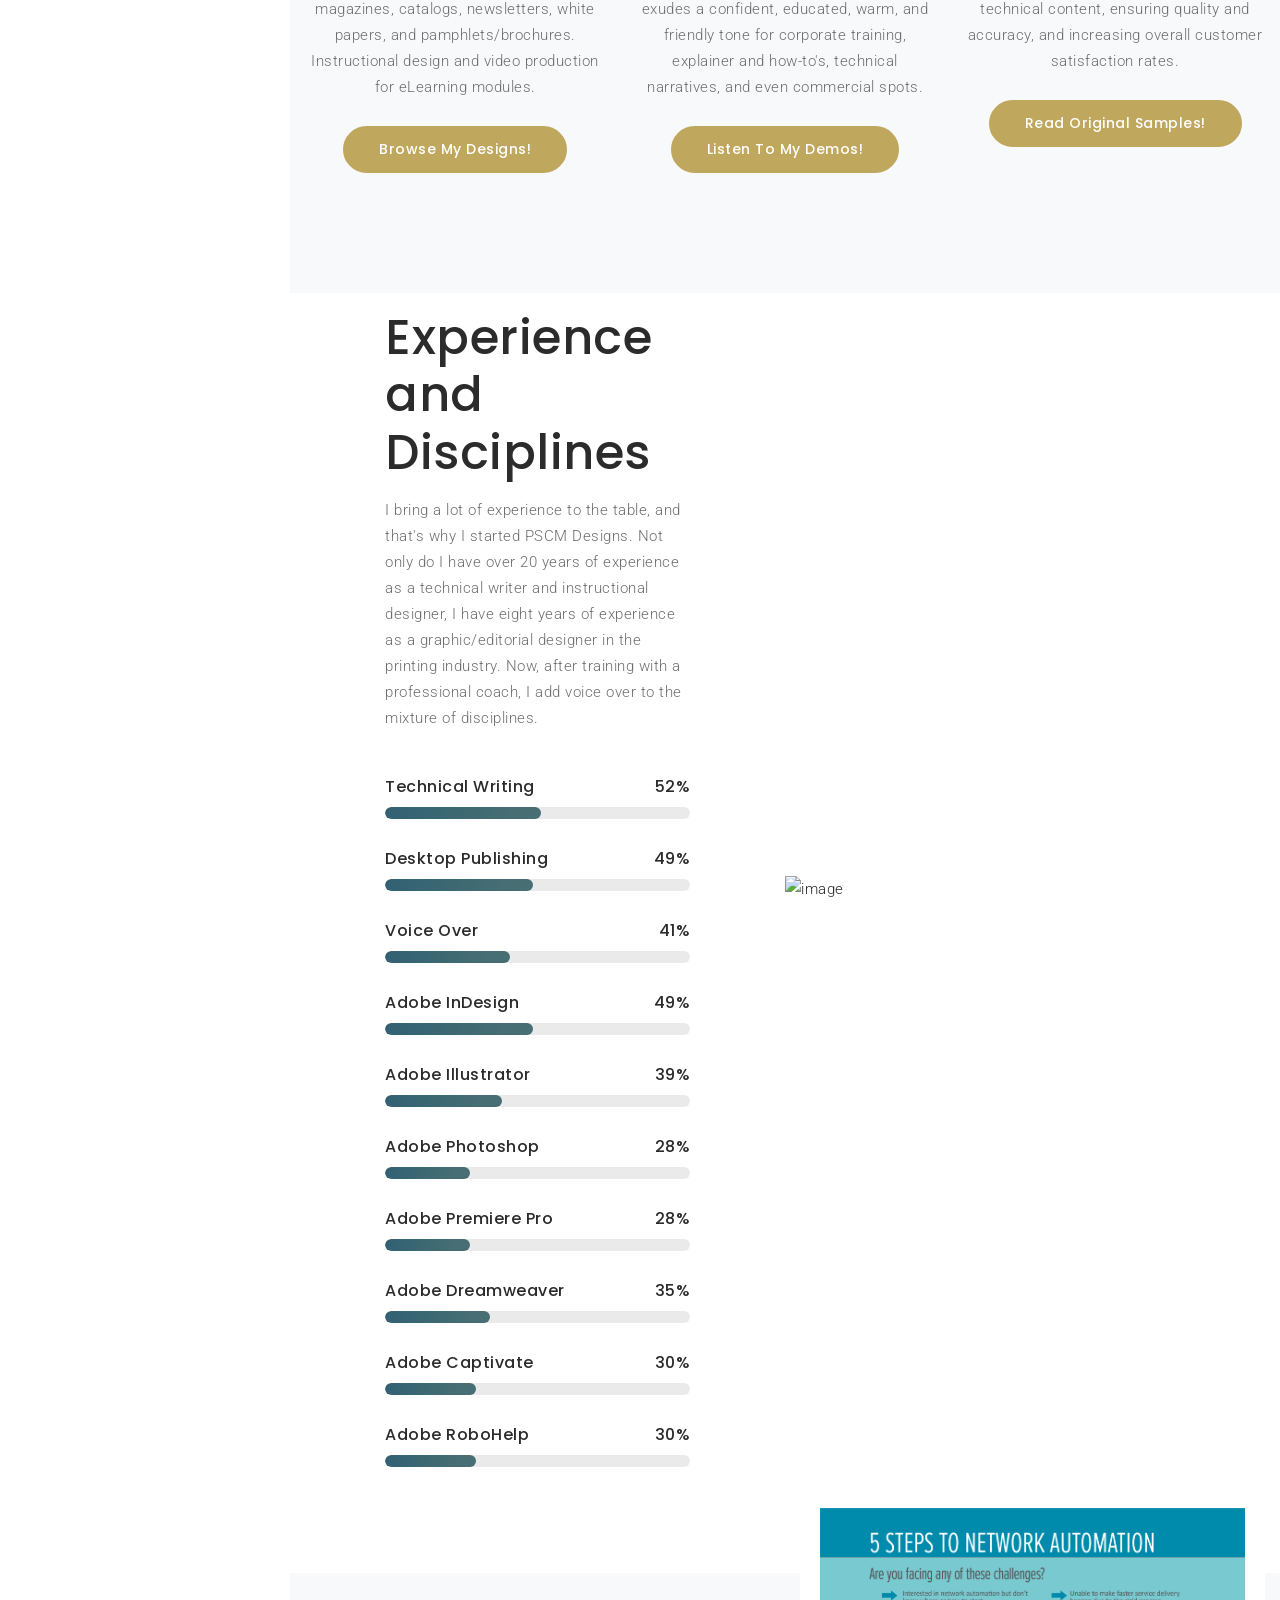
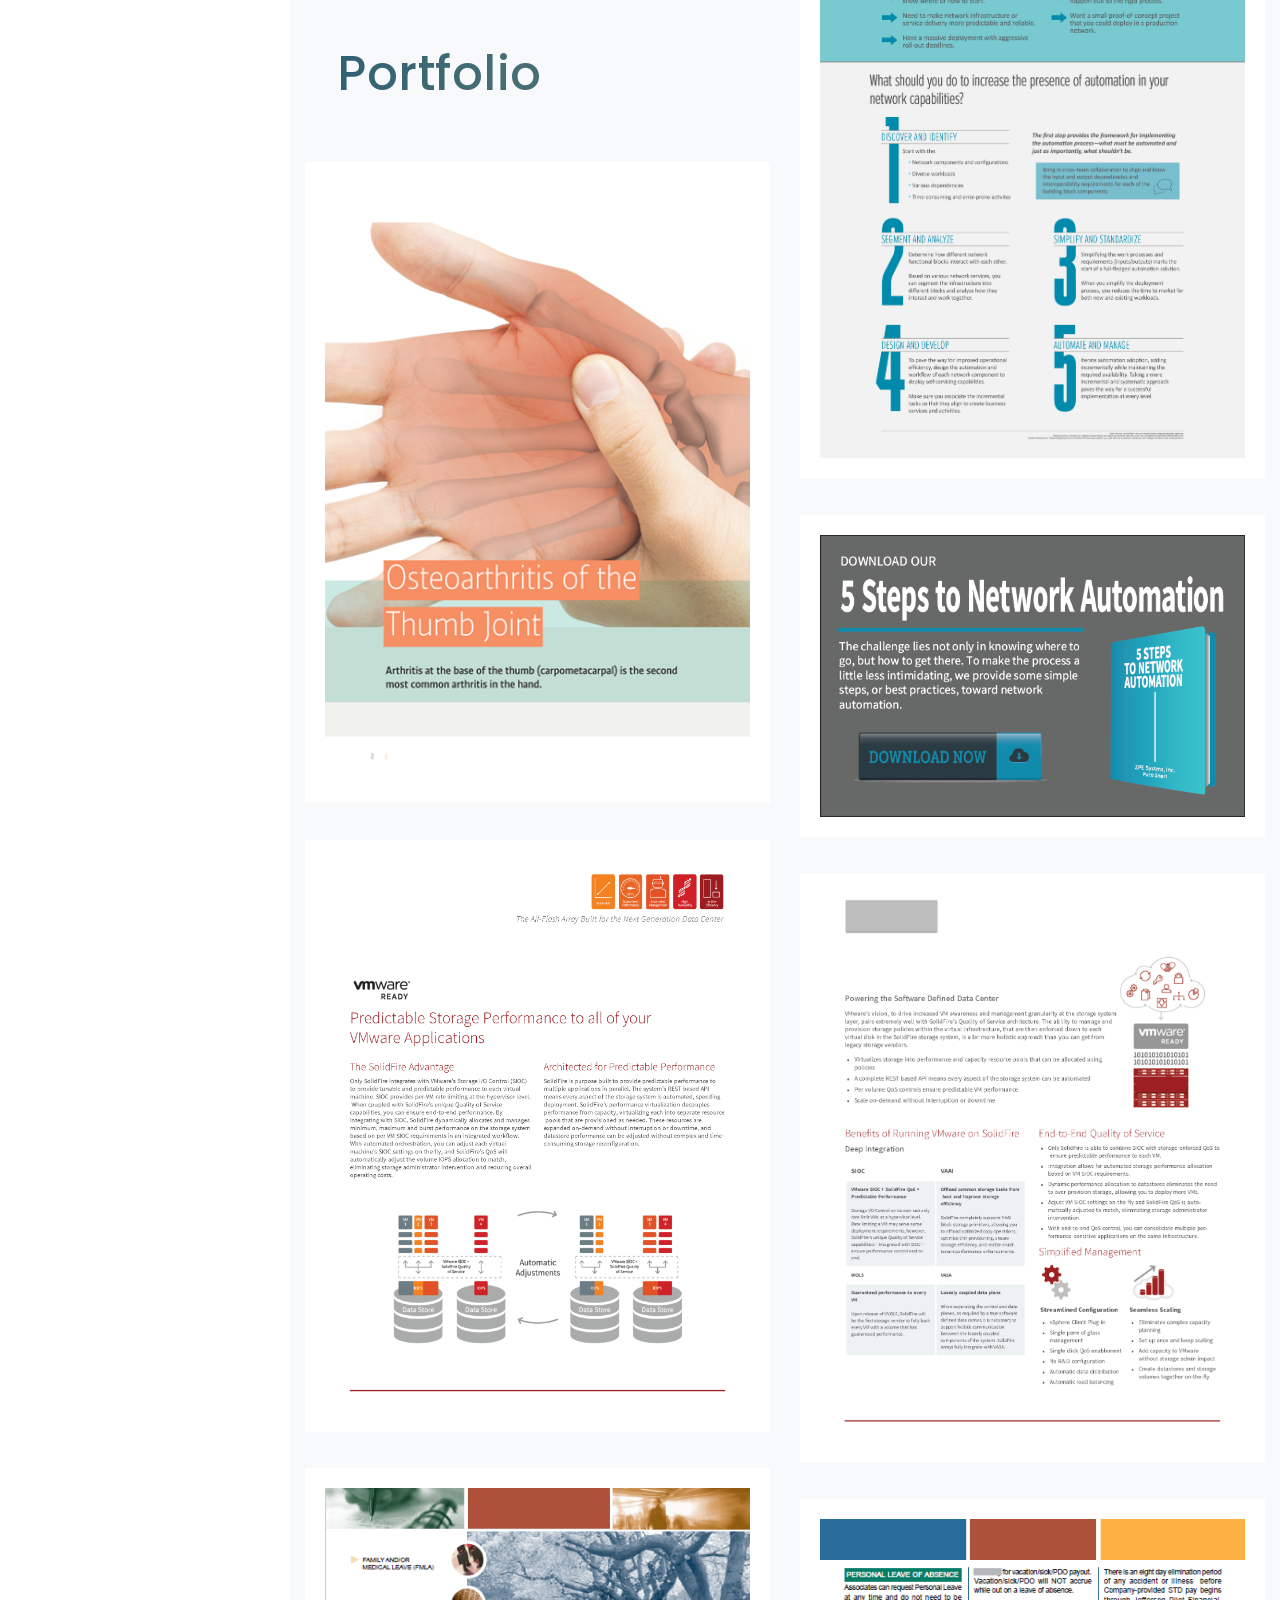
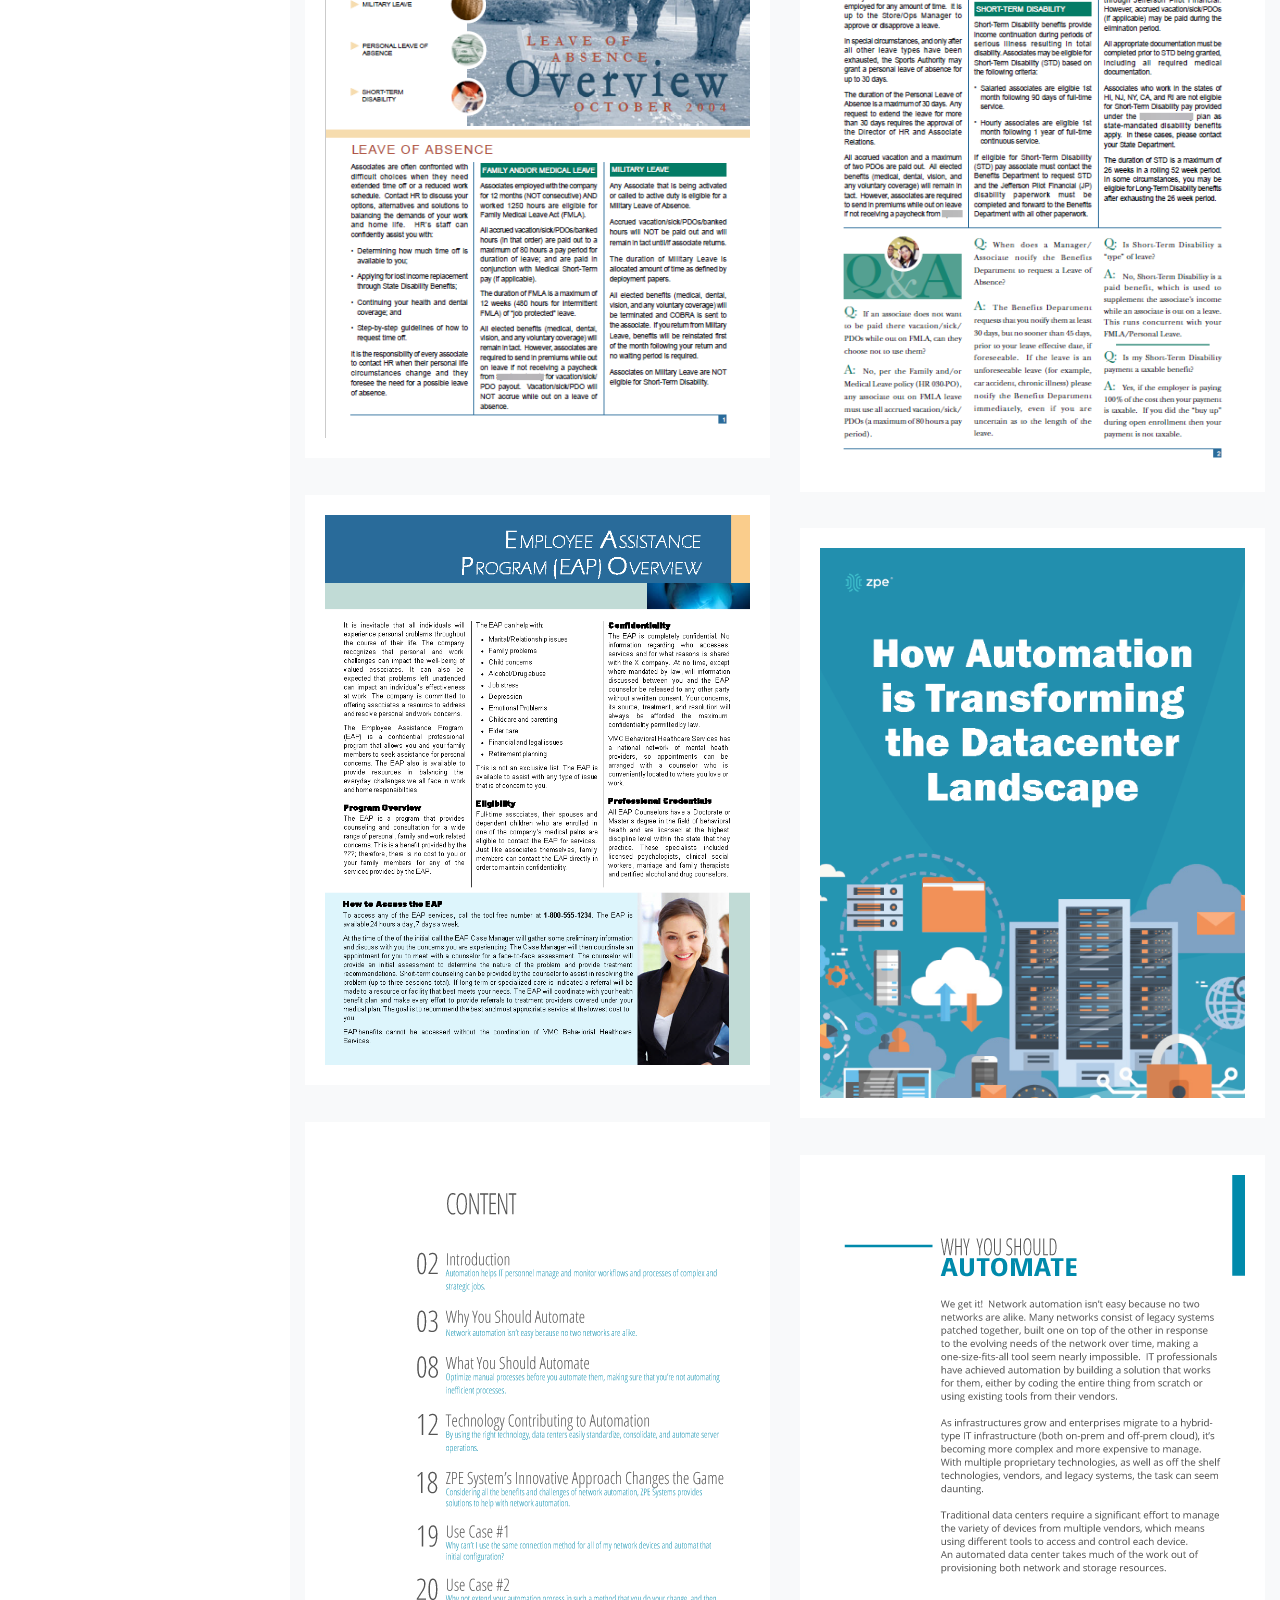
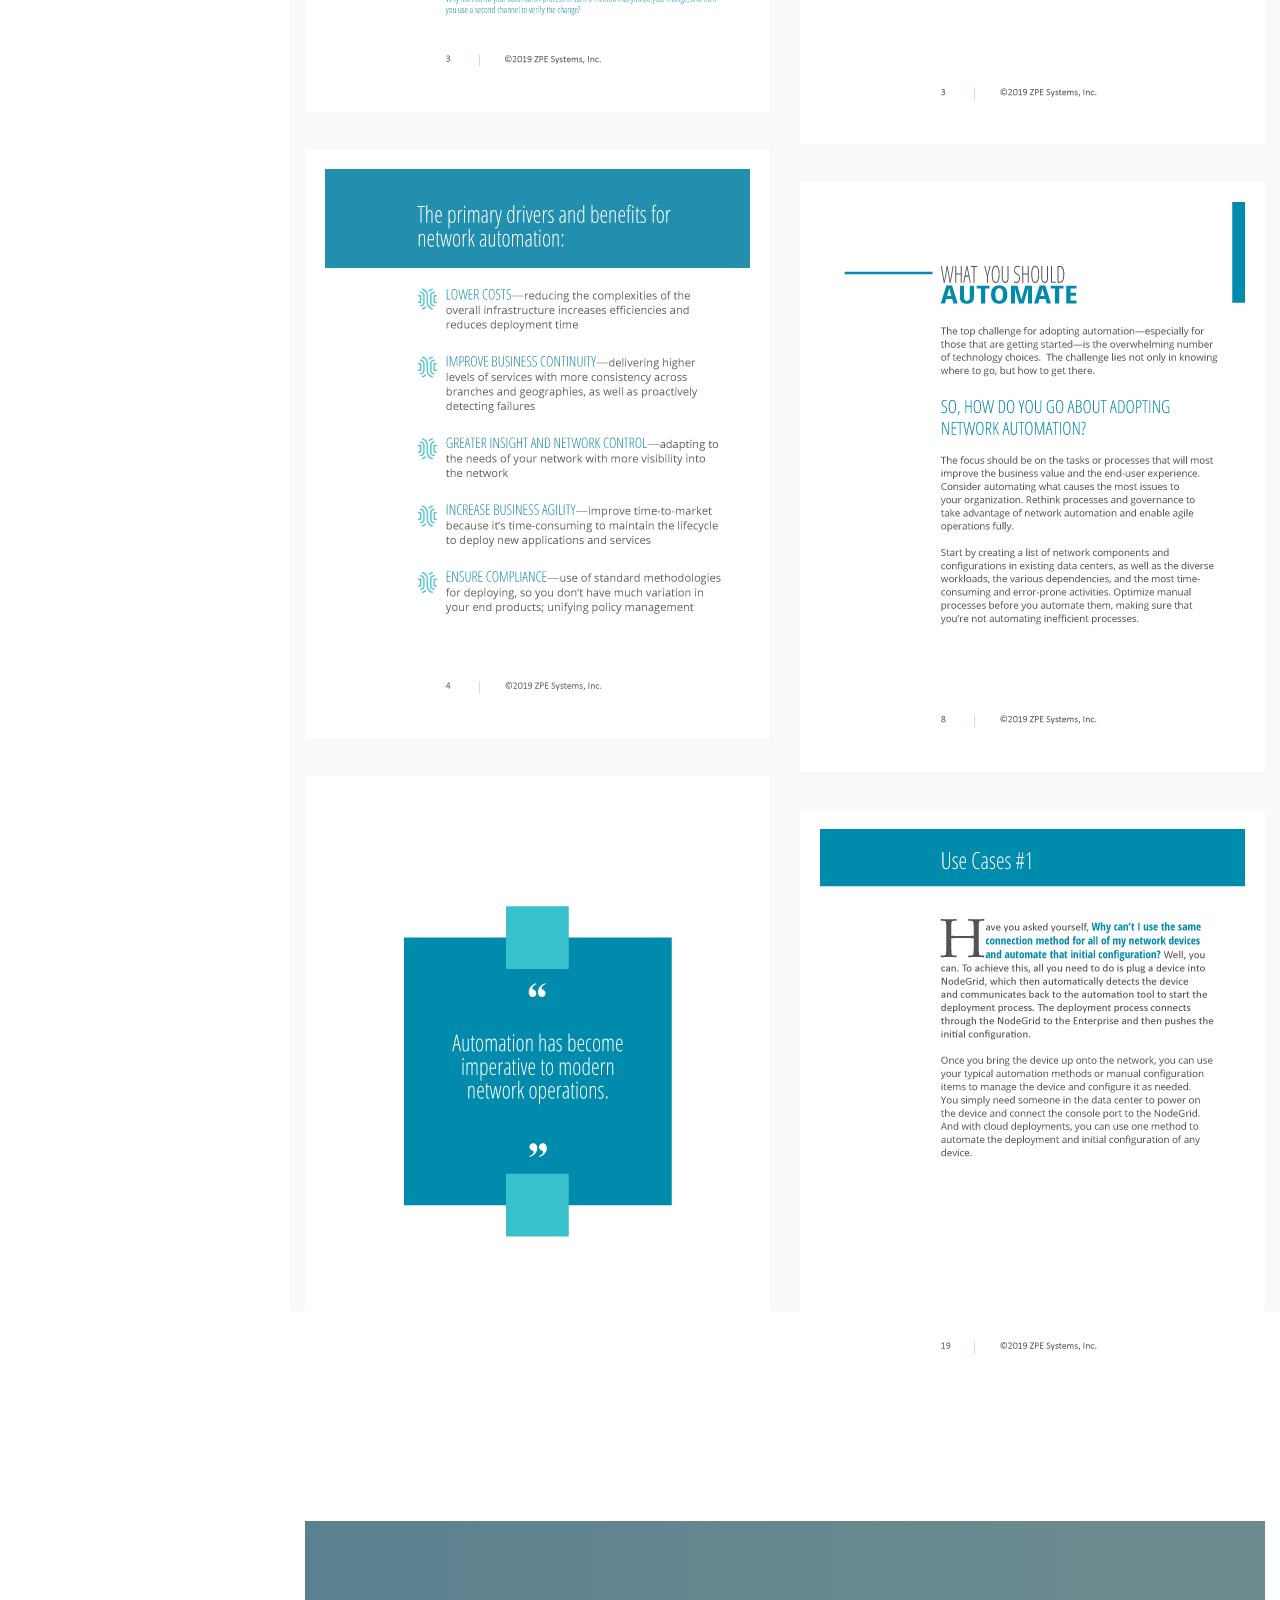
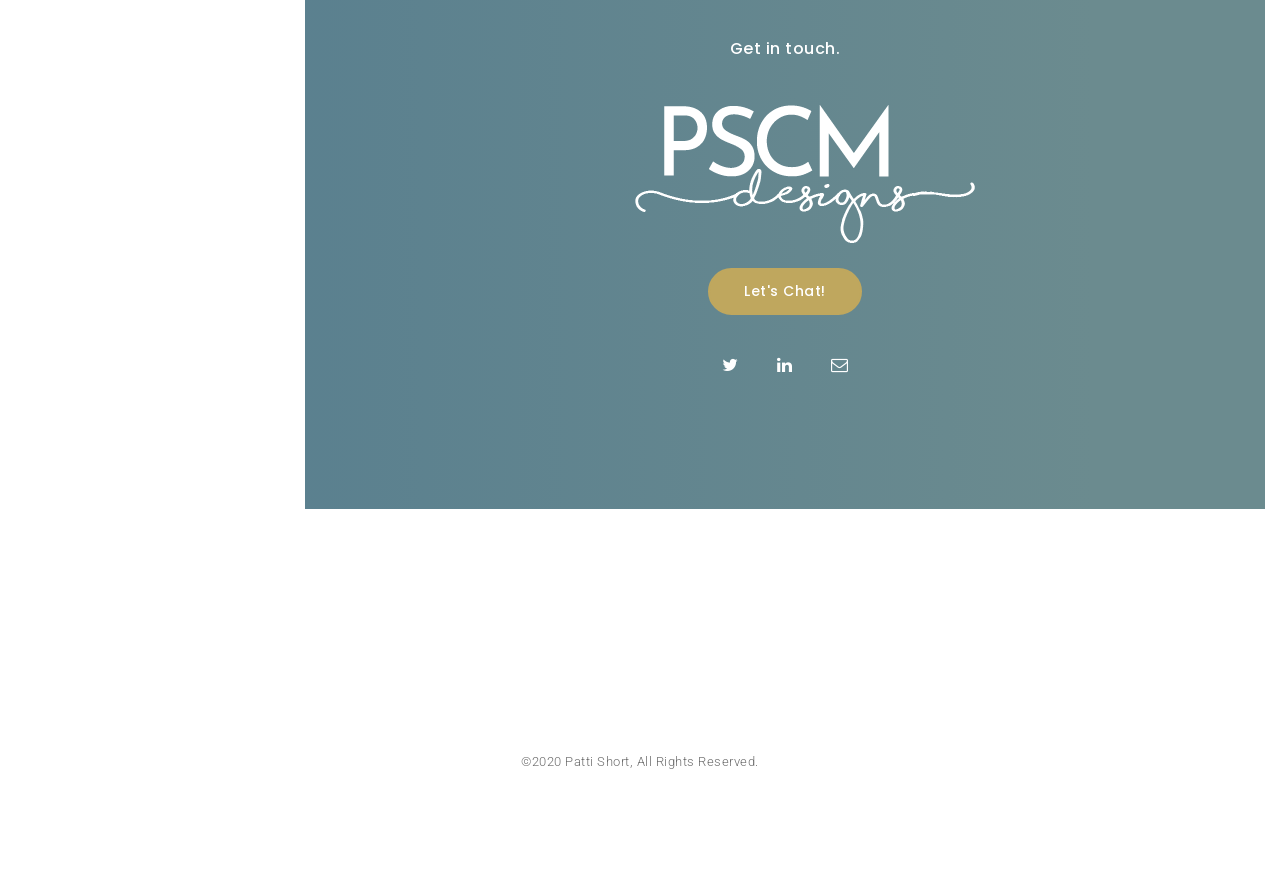
==== commit 34aed9c2: "Update index.html" ====
--- a/index.html
+++ b/index.html
@@ -80,8 +80,7 @@
 
             <!--Social Items-->
             <div class="side-right-social">
-                <a href="https://www.facebook.com/bellasatori" class="facebook-bg-hvr"><i class="fa fa-facebook" aria-hidden="true"></i></a>
-                <a href="https://twitter.com/magenta3604" class="twitter-bg-hvr"><i class="fa fa-twitter" aria-hidden="true"></i></a>
+                <a href="https://twitter.com/pattiannshort" class="twitter-bg-hvr"><i class="fa fa-twitter" aria-hidden="true"></i></a>
                 <a href="https://www.linkedin.com/in/pattishort" class="linkedin-bg-hvr"><i class="fa fa-linkedin" aria-hidden="true"></i></a>
                 <a href="mailto:hi@pscmdesigns.com"><i class="fa fa-envelope-o" aria-hidden="true"></i></a>
             </div>
@@ -133,7 +132,7 @@
                     <div class="title d-inline-block">
                         <h6 class="mb-3">About</h6>
                         <h2 class="gradient-text1 mb-3">PSCM Designs</h2>
-                        <p style="margin-bottom: 12pt;">Hi! I'm Patti Short, in early 2019, I knew it was time to start doing more creative. I wanted to use my knowledge, skills, and passion for presenting information that grabs the reader's attention because I LOVE page layout and design!  </p><p>Although I haven't had the title of Graphic Designer in over 15 years, I have used this my experience and knowledge of page layout and design to strategically design user guides and online help in such a way that helps the user rather than hinders them. Today, I bring this passion as well as instructional design (eLearning) and voice over to my list of marketable skills.<br><br> <i>I am passionate about creating content experiences that help people achieve more with technology. </i></p>
+                        <p style="margin-bottom: 12pt;">Hi! I'm Patti Short, in early 2019, I wanted to do something more creative. I wanted to use my knowledge, skills, and passion for presenting information that grabs the reader's attention because I LOVE page layout and design!  </p><p>Although I haven't had the title of Graphic Designer in over 15 years, I have used this my experience and knowledge of page layout and design to strategically design user guides and online help in such a way that helps the user rather than hinders them. Today, I bring this passion as well as instructional design (eLearning) and voice over to my list of marketable skills.<br><br> <i>I am passionate about creating content experiences that help people achieve more with technology. </i></p>
                         
                     </div>
                 </div>
@@ -597,4 +596,4 @@
 <script src="js/script.js"></script>
 
 </body>
-</html>+</html>
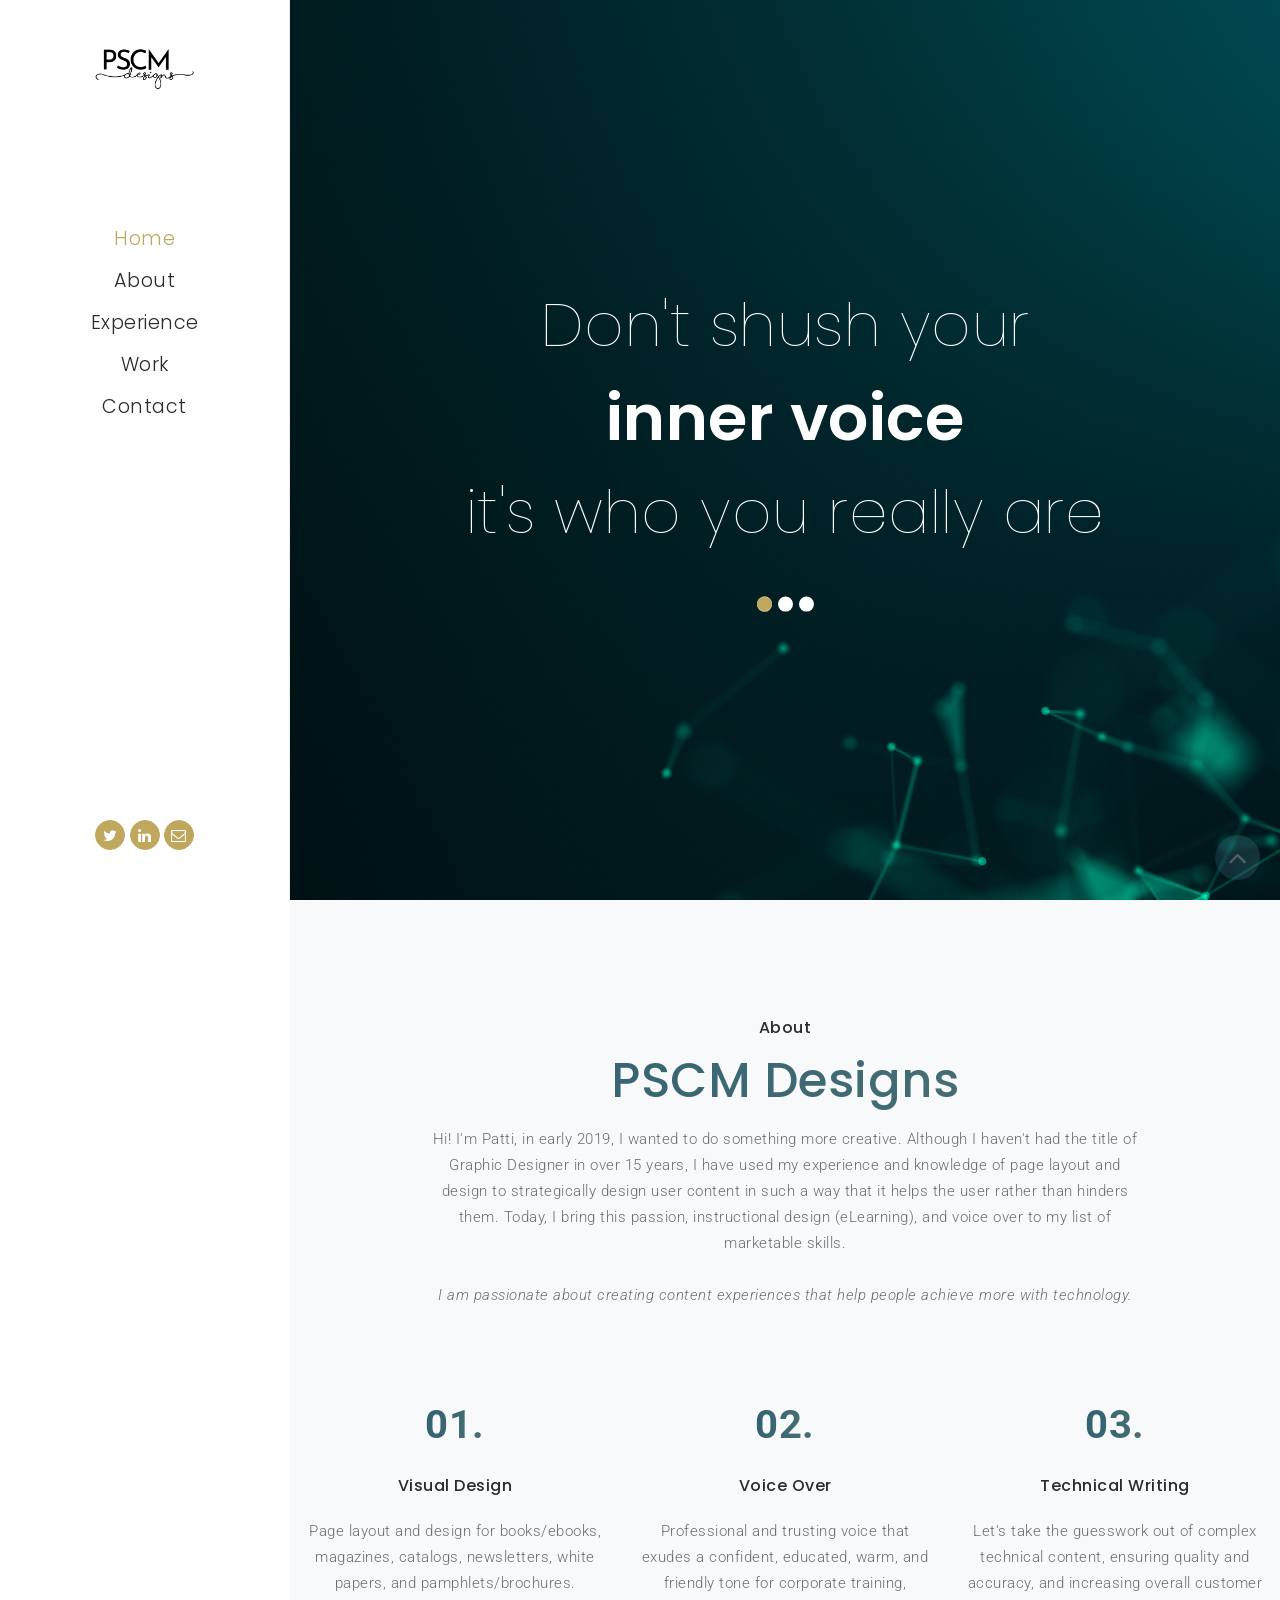
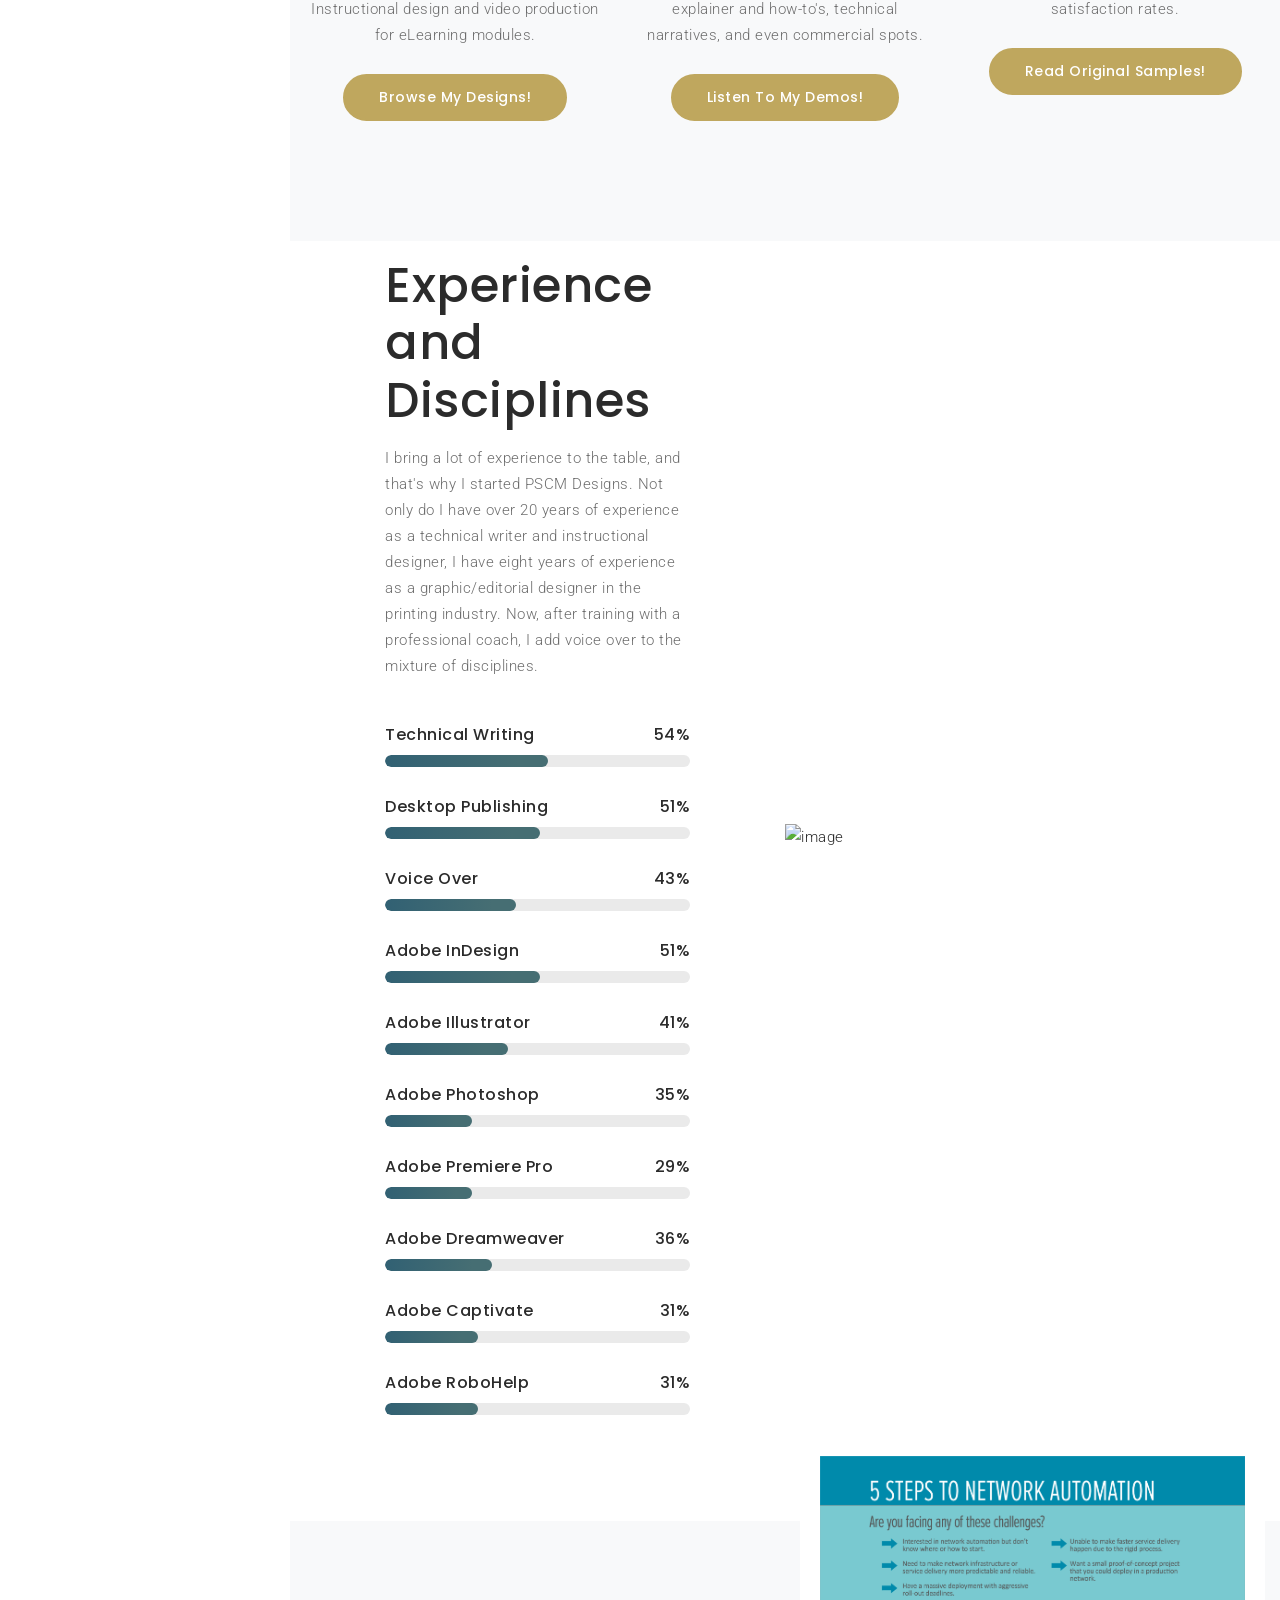
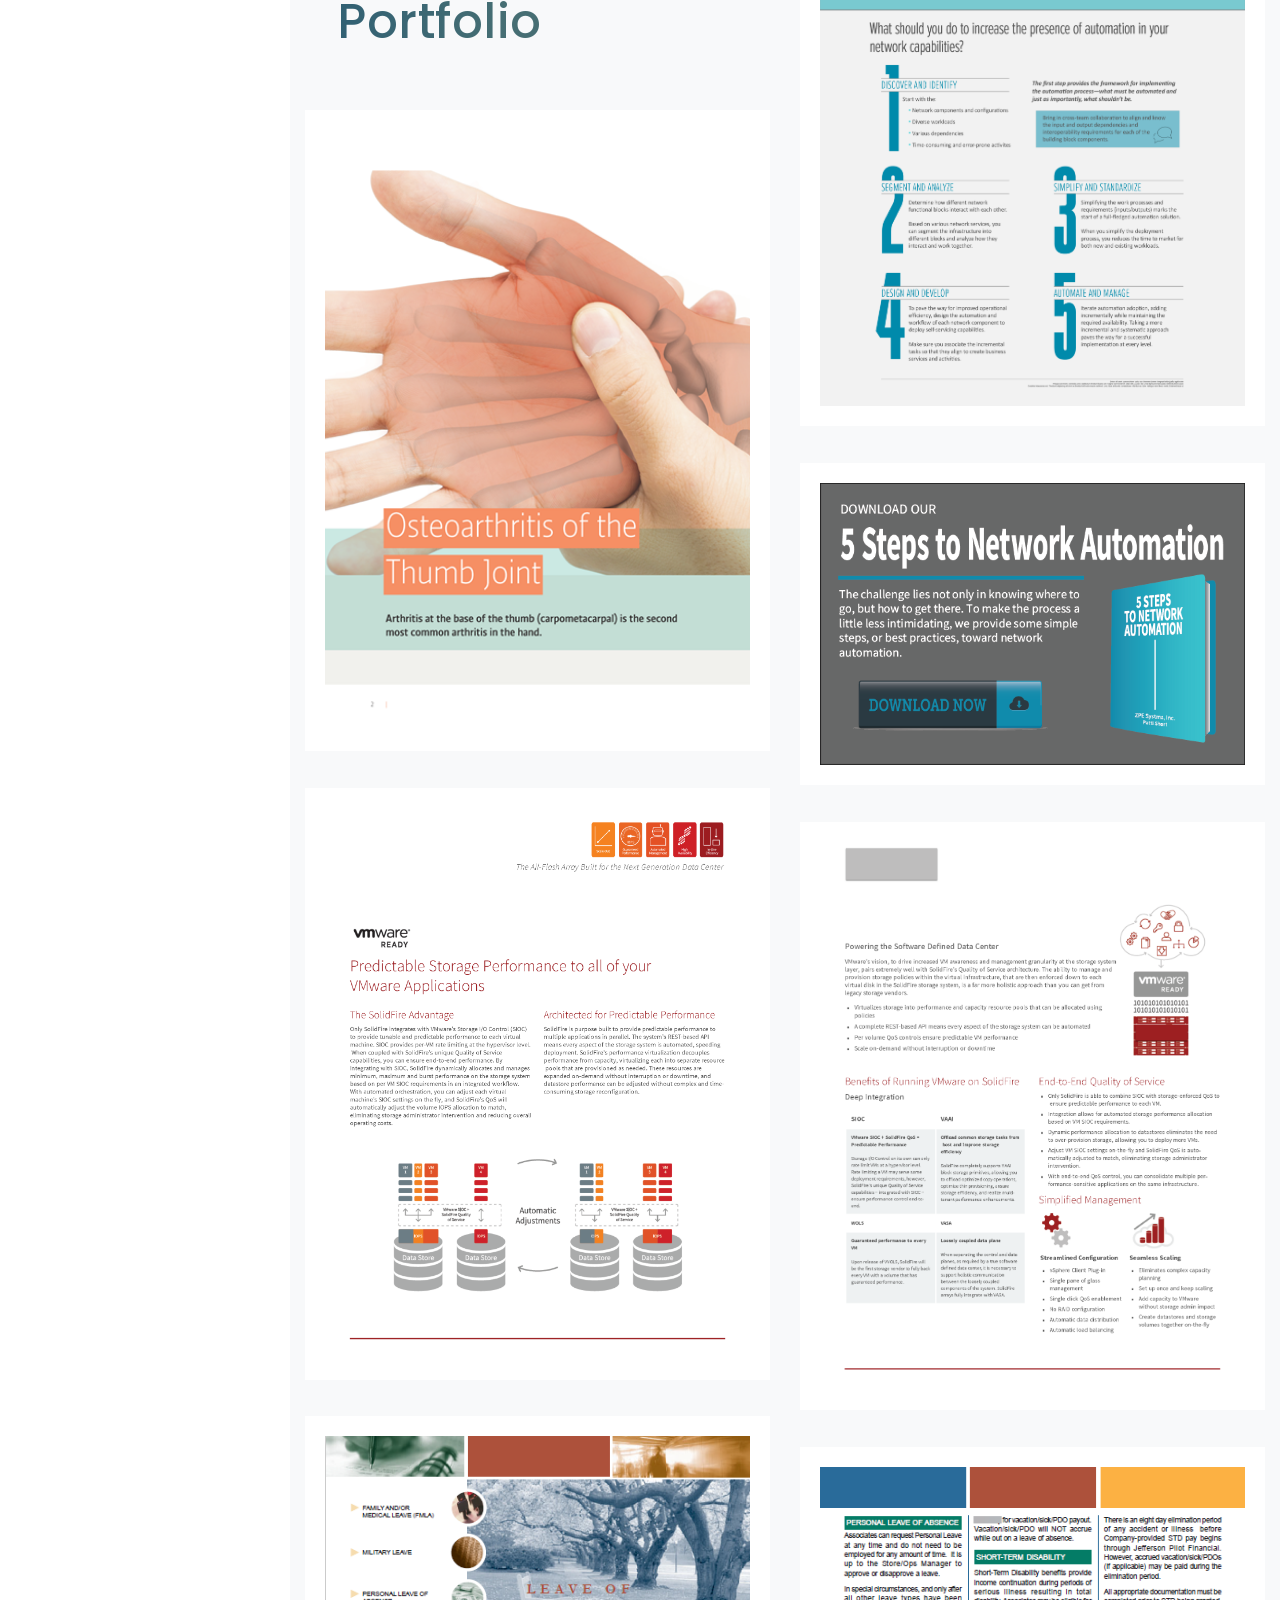
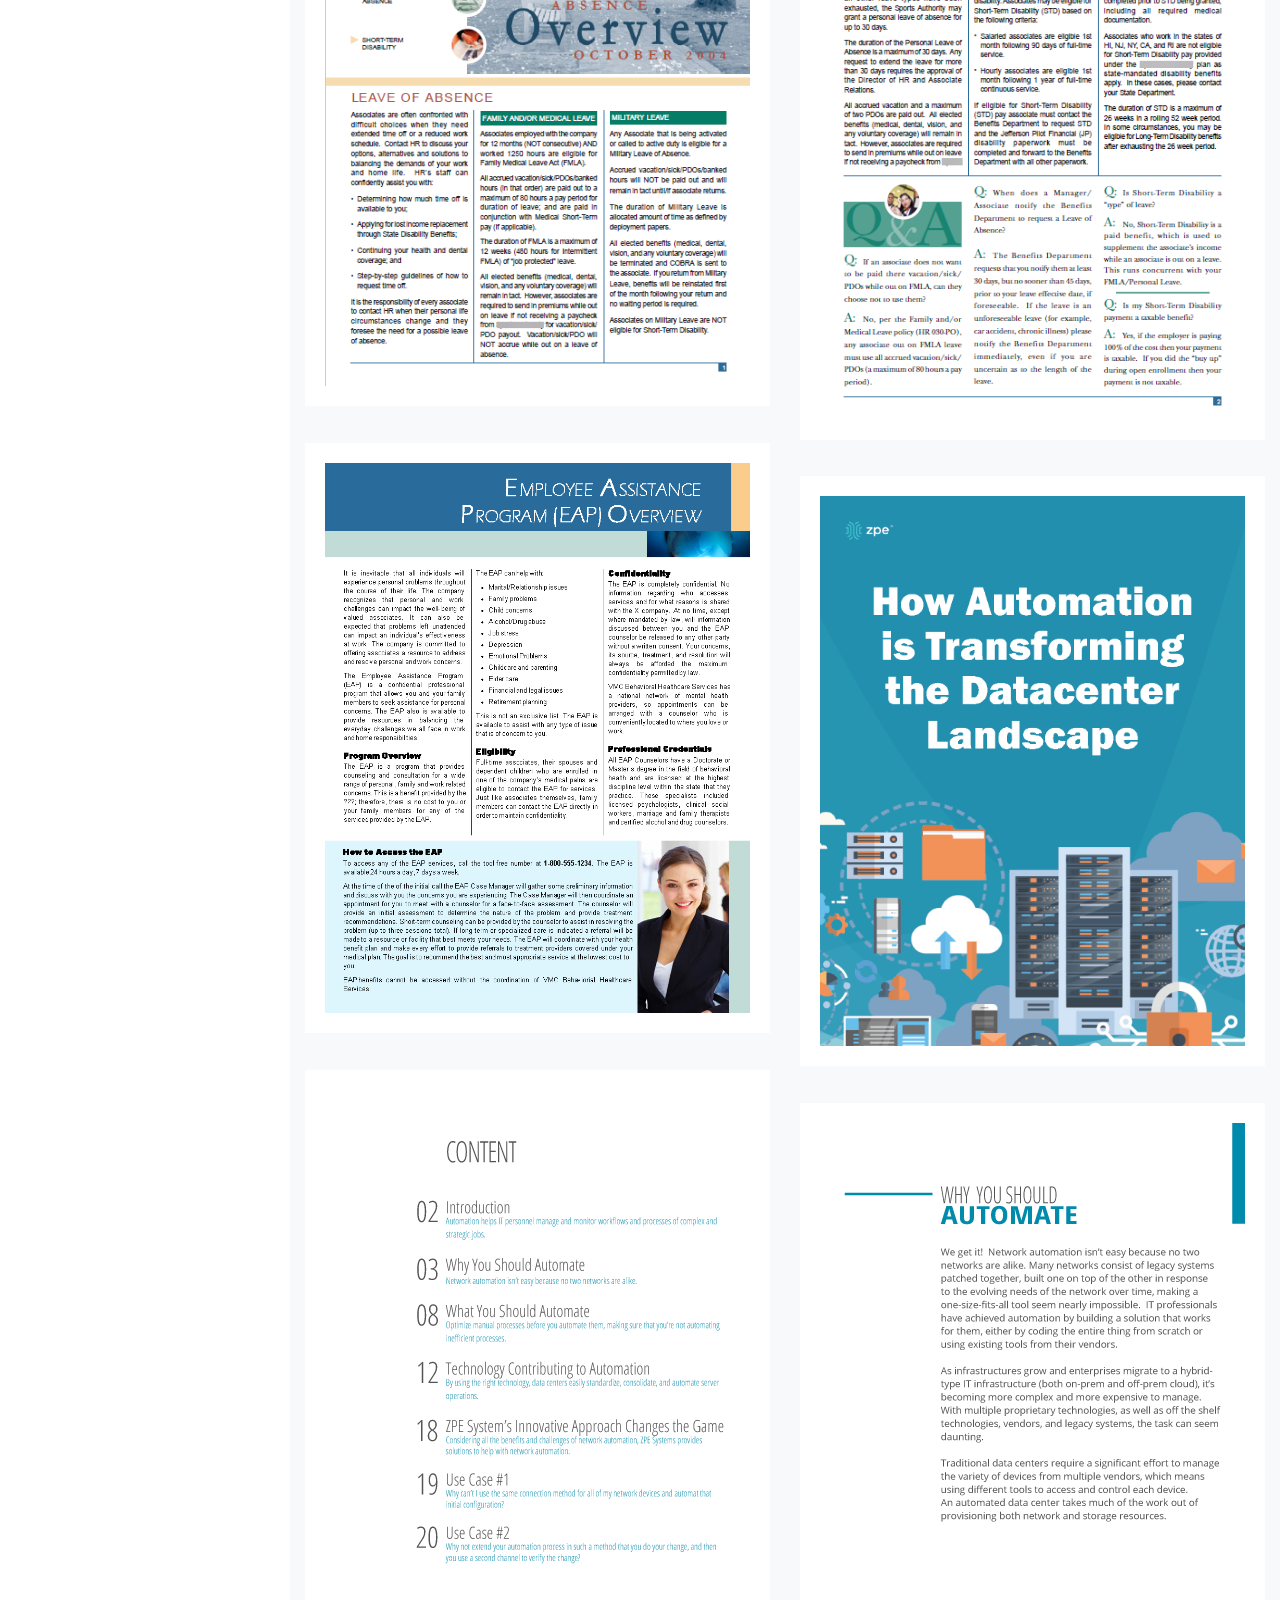
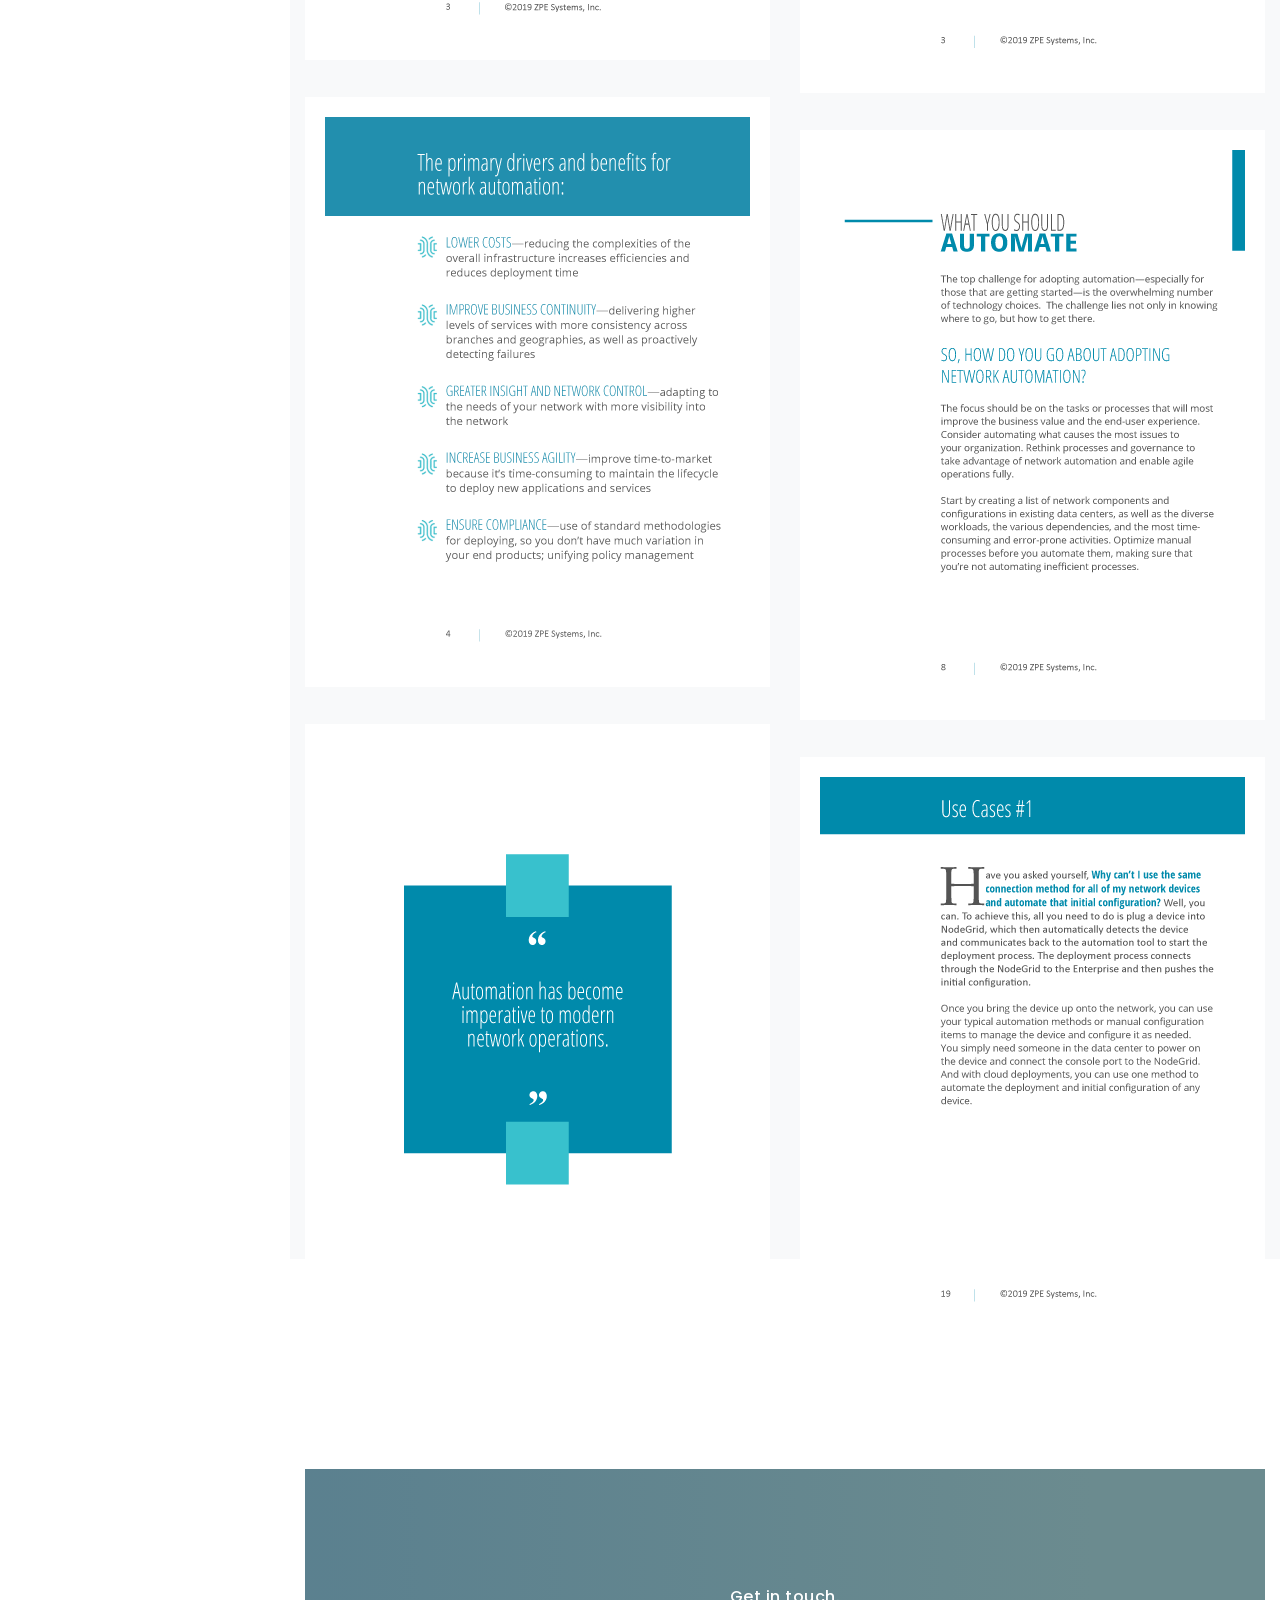
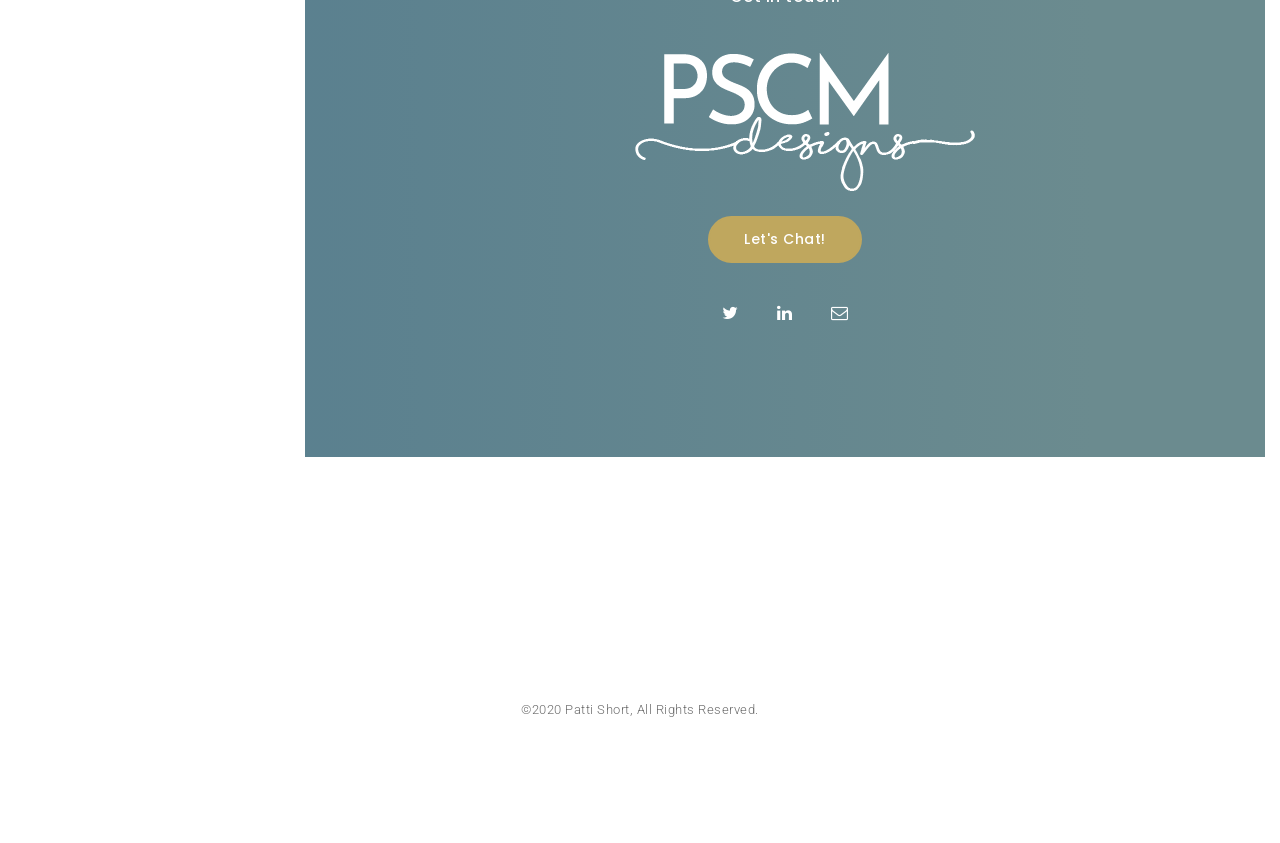
==== commit 6ea6b318: "clarify about info and fix typo" ====
--- a/index.html
+++ b/index.html
@@ -132,7 +132,7 @@
                     <div class="title d-inline-block">
                         <h6 class="mb-3">About</h6>
                         <h2 class="gradient-text1 mb-3">PSCM Designs</h2>
-                        <p style="margin-bottom: 12pt;">Hi! I'm Patti Short, in early 2019, I wanted to do something more creative. I wanted to use my knowledge, skills, and passion for presenting information that grabs the reader's attention because I LOVE page layout and design!  </p><p>Although I haven't had the title of Graphic Designer in over 15 years, I have used this my experience and knowledge of page layout and design to strategically design user guides and online help in such a way that helps the user rather than hinders them. Today, I bring this passion as well as instructional design (eLearning) and voice over to my list of marketable skills.<br><br> <i>I am passionate about creating content experiences that help people achieve more with technology. </i></p>
+                        <p style="margin-bottom: 12pt;">Hi! I'm Patti, in early 2019, I wanted to do something more creative. Although I haven't had the title of Graphic Designer in over 15 years, I have used my experience and knowledge of page layout and design to strategically design user content in such a way that it helps the user rather than hinders them. Today, I bring this passion,  instructional design (eLearning), and voice over to my list of marketable skills.<br><br> <i>I am passionate about creating content experiences that help people achieve more with technology. </i></p>
                         
                     </div>
                 </div>
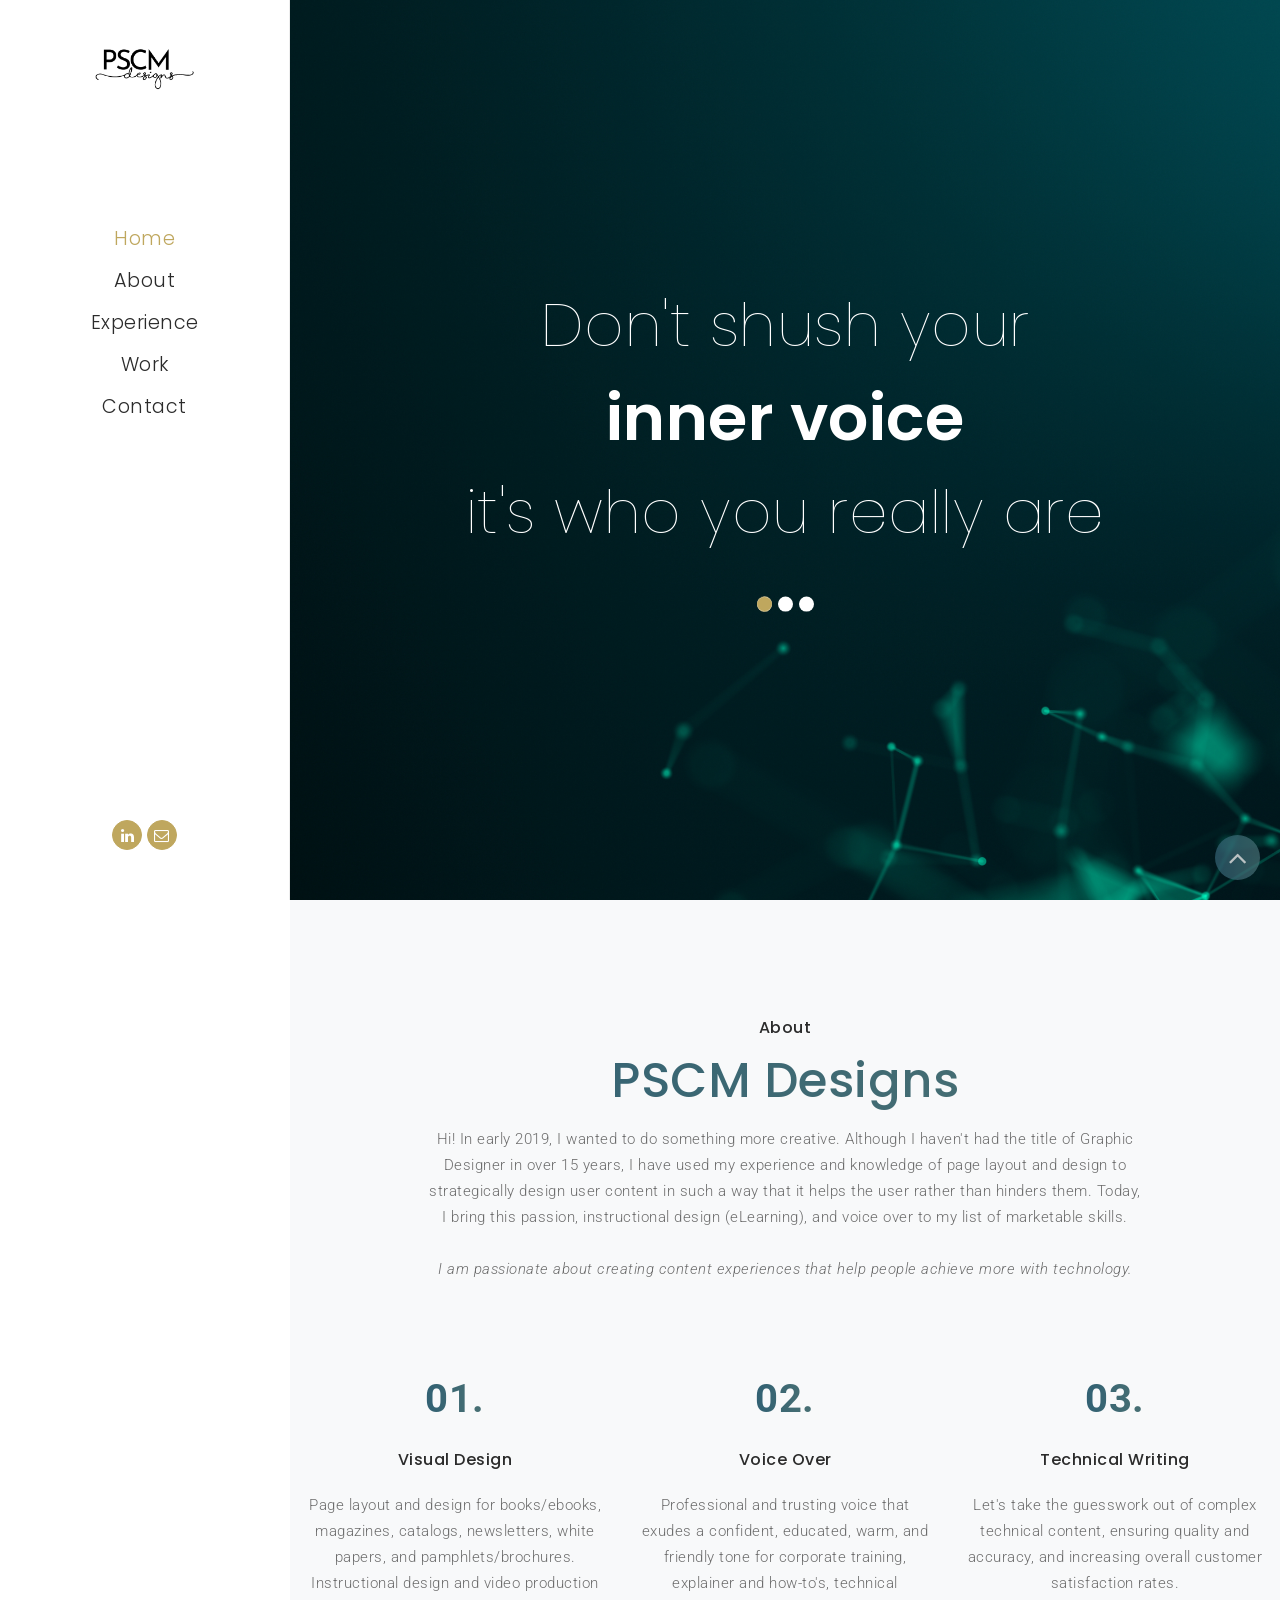
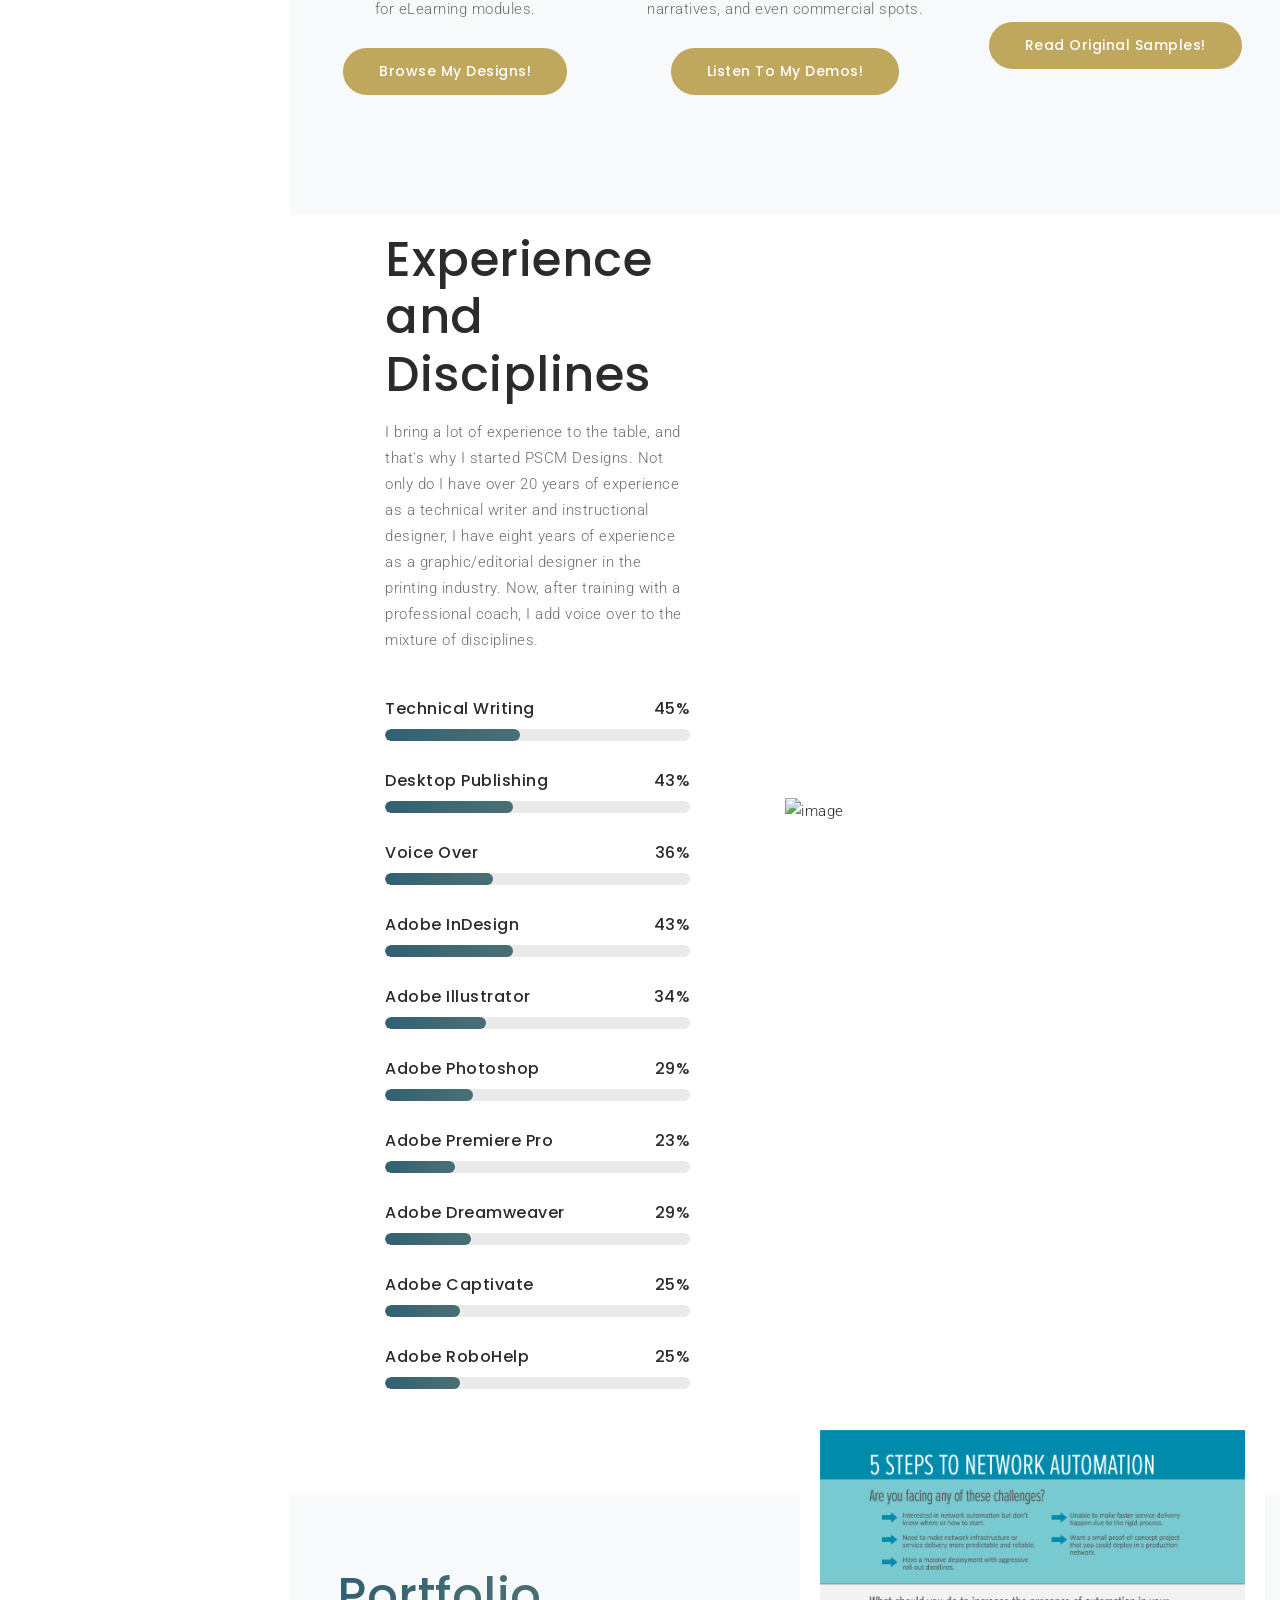
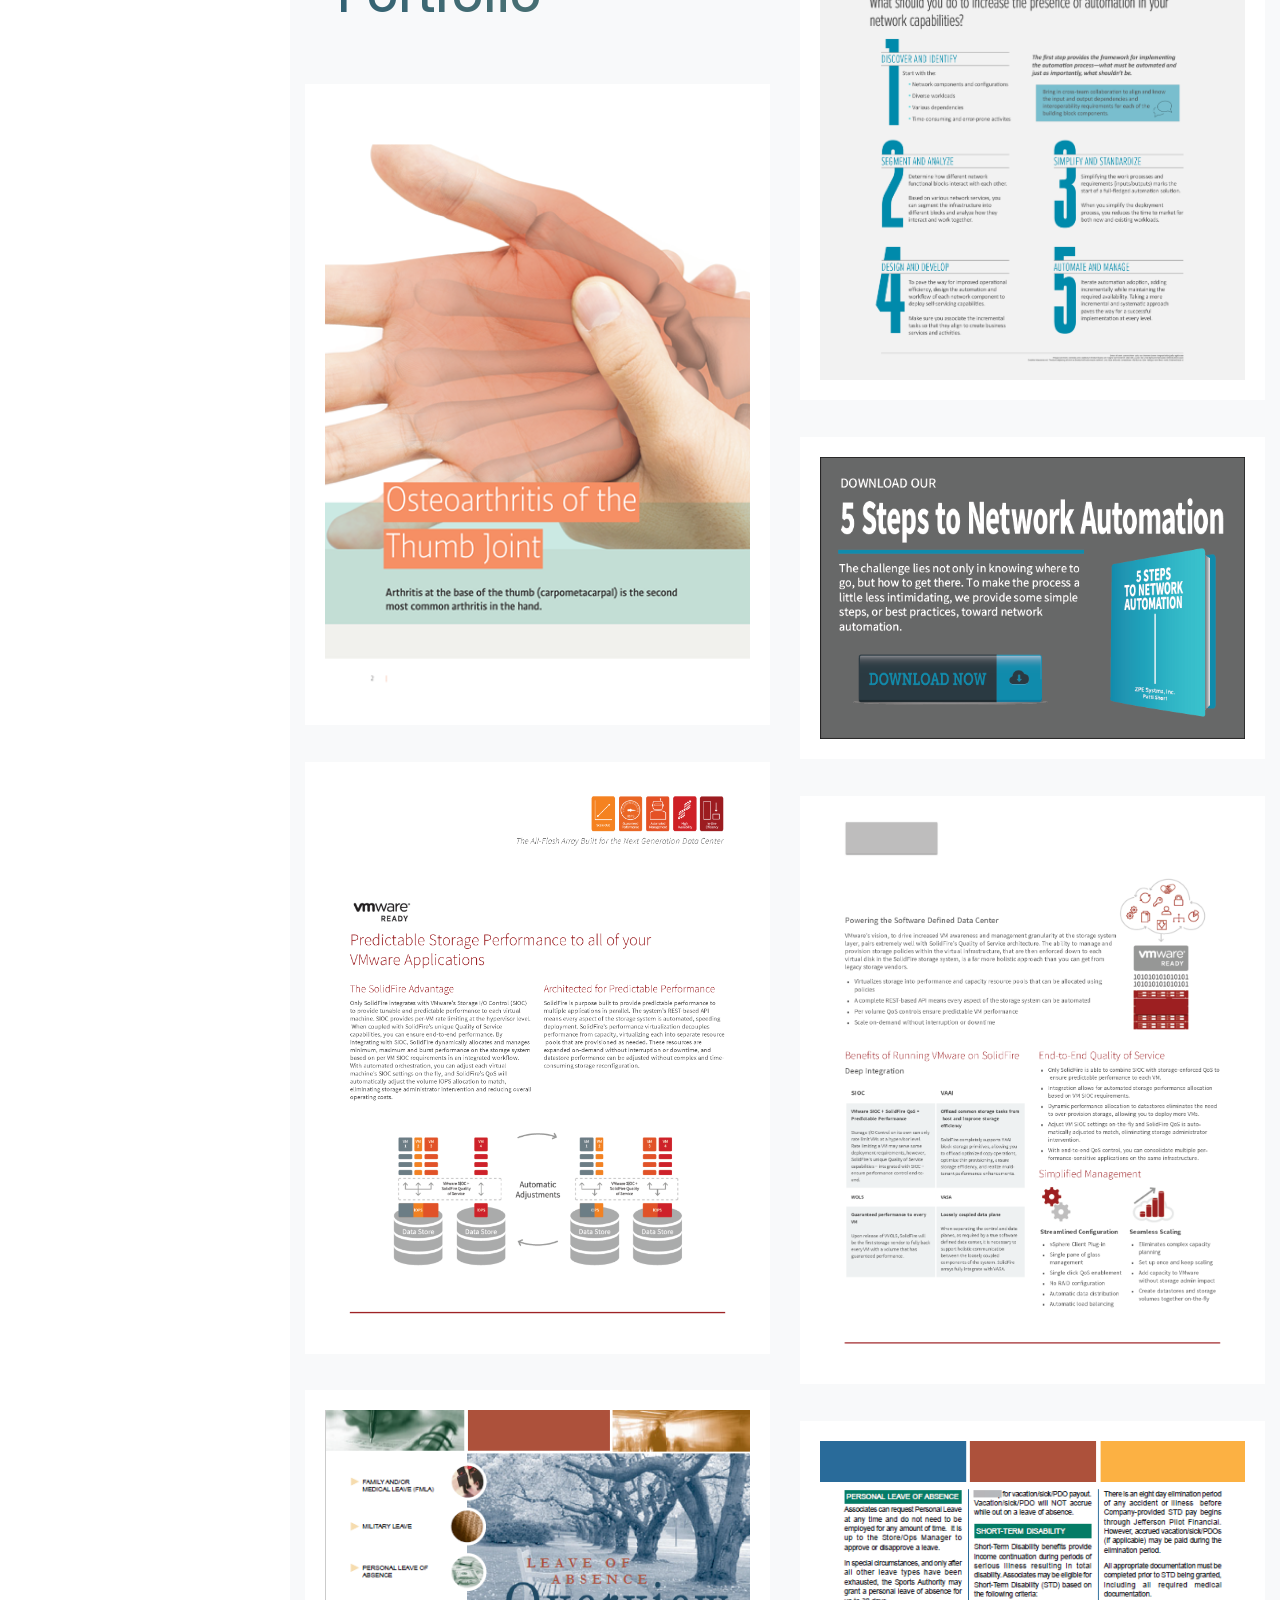
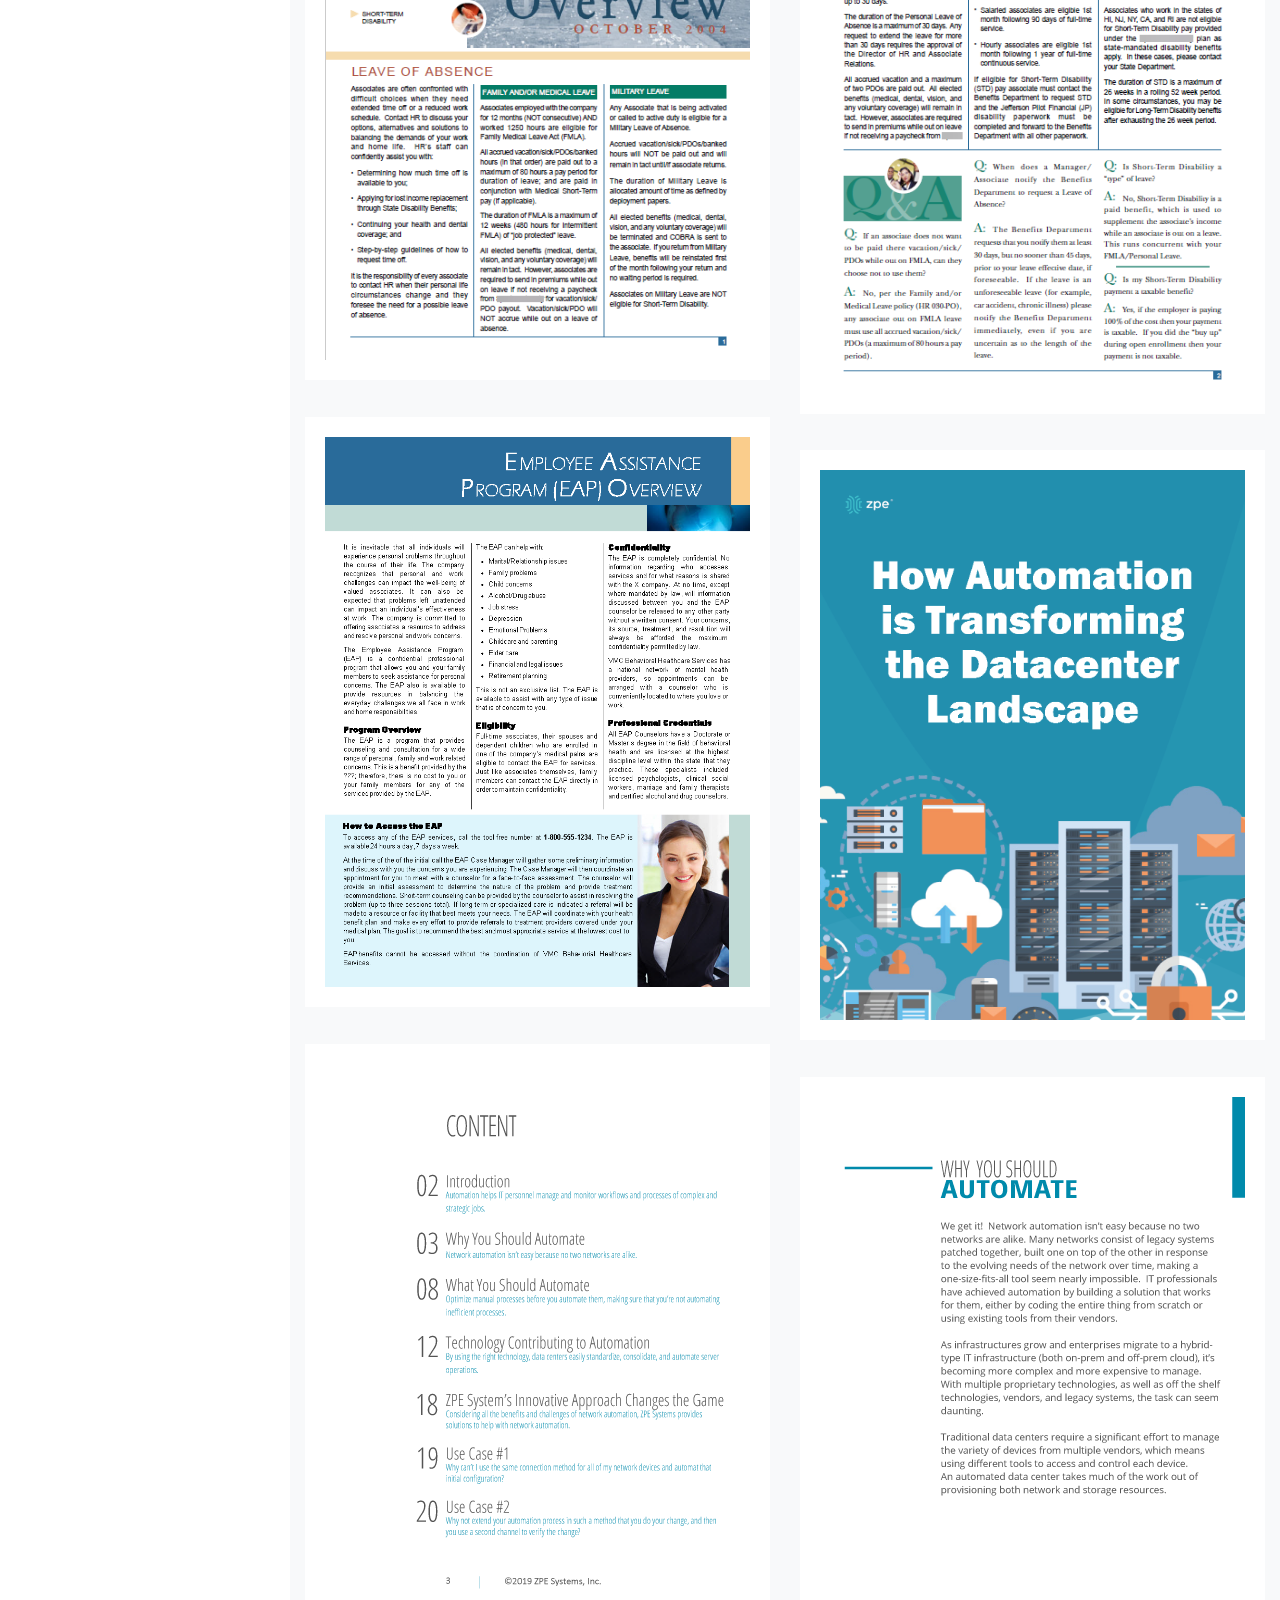
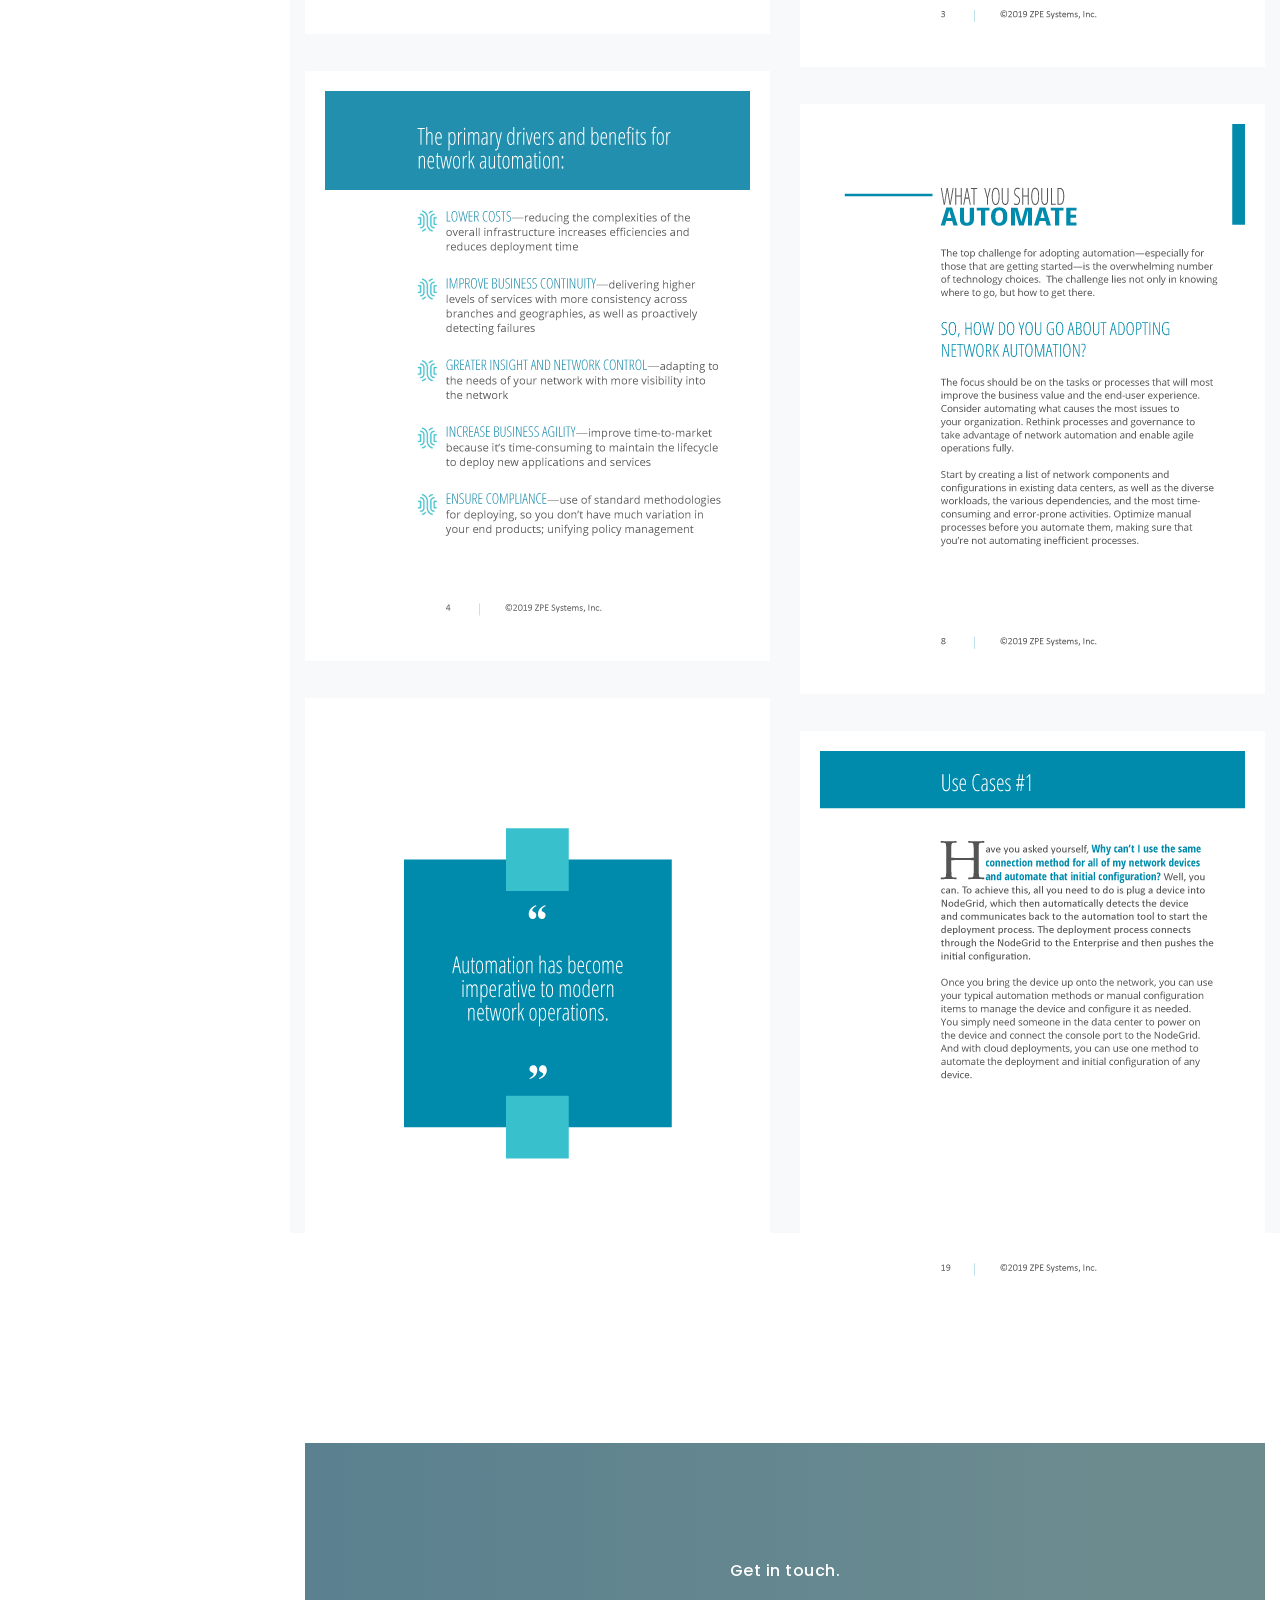
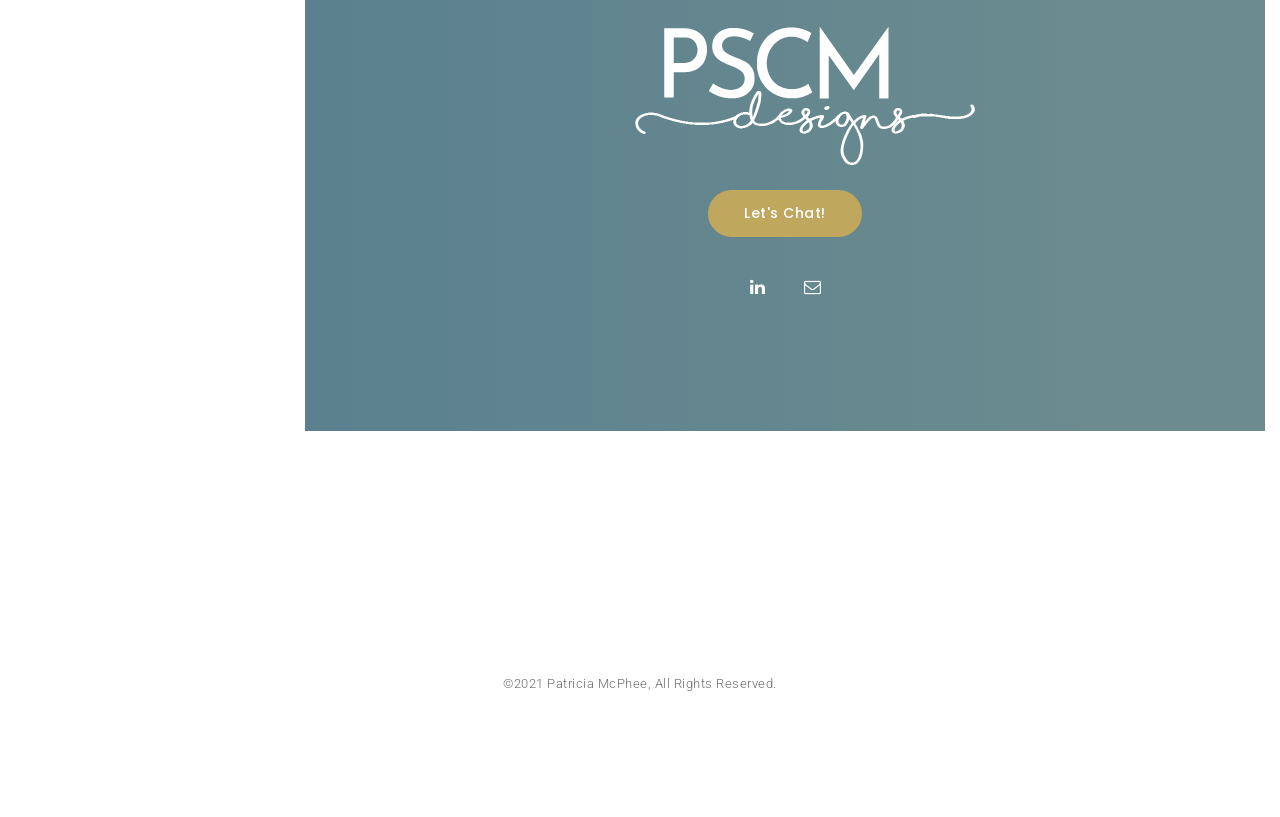
==== commit 7740c65b: "Update index.html" ====
--- a/index.html
+++ b/index.html
@@ -80,8 +80,7 @@
 
             <!--Social Items-->
             <div class="side-right-social">
-                <a href="https://twitter.com/pattiannshort" class="twitter-bg-hvr"><i class="fa fa-twitter" aria-hidden="true"></i></a>
-                <a href="https://www.linkedin.com/in/pattishort" class="linkedin-bg-hvr"><i class="fa fa-linkedin" aria-hidden="true"></i></a>
+                <a href="https://www.linkedin.com/in/patriciamcphee" class="linkedin-bg-hvr"><i class="fa fa-linkedin" aria-hidden="true"></i></a>
                 <a href="mailto:hi@pscmdesigns.com"><i class="fa fa-envelope-o" aria-hidden="true"></i></a>
             </div>
 
@@ -132,7 +131,7 @@
                     <div class="title d-inline-block">
                         <h6 class="mb-3">About</h6>
                         <h2 class="gradient-text1 mb-3">PSCM Designs</h2>
-                        <p style="margin-bottom: 12pt;">Hi! I'm Patti, in early 2019, I wanted to do something more creative. Although I haven't had the title of Graphic Designer in over 15 years, I have used my experience and knowledge of page layout and design to strategically design user content in such a way that it helps the user rather than hinders them. Today, I bring this passion,  instructional design (eLearning), and voice over to my list of marketable skills.<br><br> <i>I am passionate about creating content experiences that help people achieve more with technology. </i></p>
+                        <p style="margin-bottom: 12pt;">Hi! In early 2019, I wanted to do something more creative. Although I haven't had the title of Graphic Designer in over 15 years, I have used my experience and knowledge of page layout and design to strategically design user content in such a way that it helps the user rather than hinders them. Today, I bring this passion,  instructional design (eLearning), and voice over to my list of marketable skills.<br><br> <i>I am passionate about creating content experiences that help people achieve more with technology. </i></p>
                         
                     </div>
                 </div>
@@ -506,10 +505,7 @@
                                 <p style="margin-bottom: 18pt;"> <a href="https://forms.gle/zeFy1gkdJvjEKnYE6" target="_blank" class="btn btn-blue btn-rounded btn-large btn-hvr-white"> Let's chat!</a></p>
                                 <div class="address-social">
                                     <ul class="list-unstyled">
-                                        
-                                        <li><a class="twitter-text-hvr" href="https://twitter.com/pattiannshort"><i class="fa fa-twitter" aria-hidden="true"></i></a></li>
-                                        
-                                        <li><a class="linkedin-text-hvr" href="https://www.linkedin.com/in/pattishort"><i class="fa fa-linkedin" aria-hidden="true"></i></a></li>
+                                        <li><a class="linkedin-text-hvr" href="https://www.linkedin.com/in/patriciamcphee"><i class="fa fa-linkedin" aria-hidden="true"></i></a></li>
                                         <li><a class="wow fadeInDown" href="mailto:hi@pscmdesigns.com"><i class="fa fa-envelope-o" aria-hidden="true"></i></a></li>
                                         
                                     </ul>
@@ -541,7 +537,7 @@
                             <li><a class="wow fadeInDown" href="javascript:void(0);"><i class="fa fa-envelope-o" aria-hidden="true"></i></a></li>
                         </ul>
                     </div>-->
-                    <p class="company-about fadeIn">©2020 Patti Short, All Rights Reserved.</p>
+                    <p class="company-about fadeIn">©2021 Patricia McPhee, All Rights Reserved.</p>
                 </div>
             </div>
         </div>
